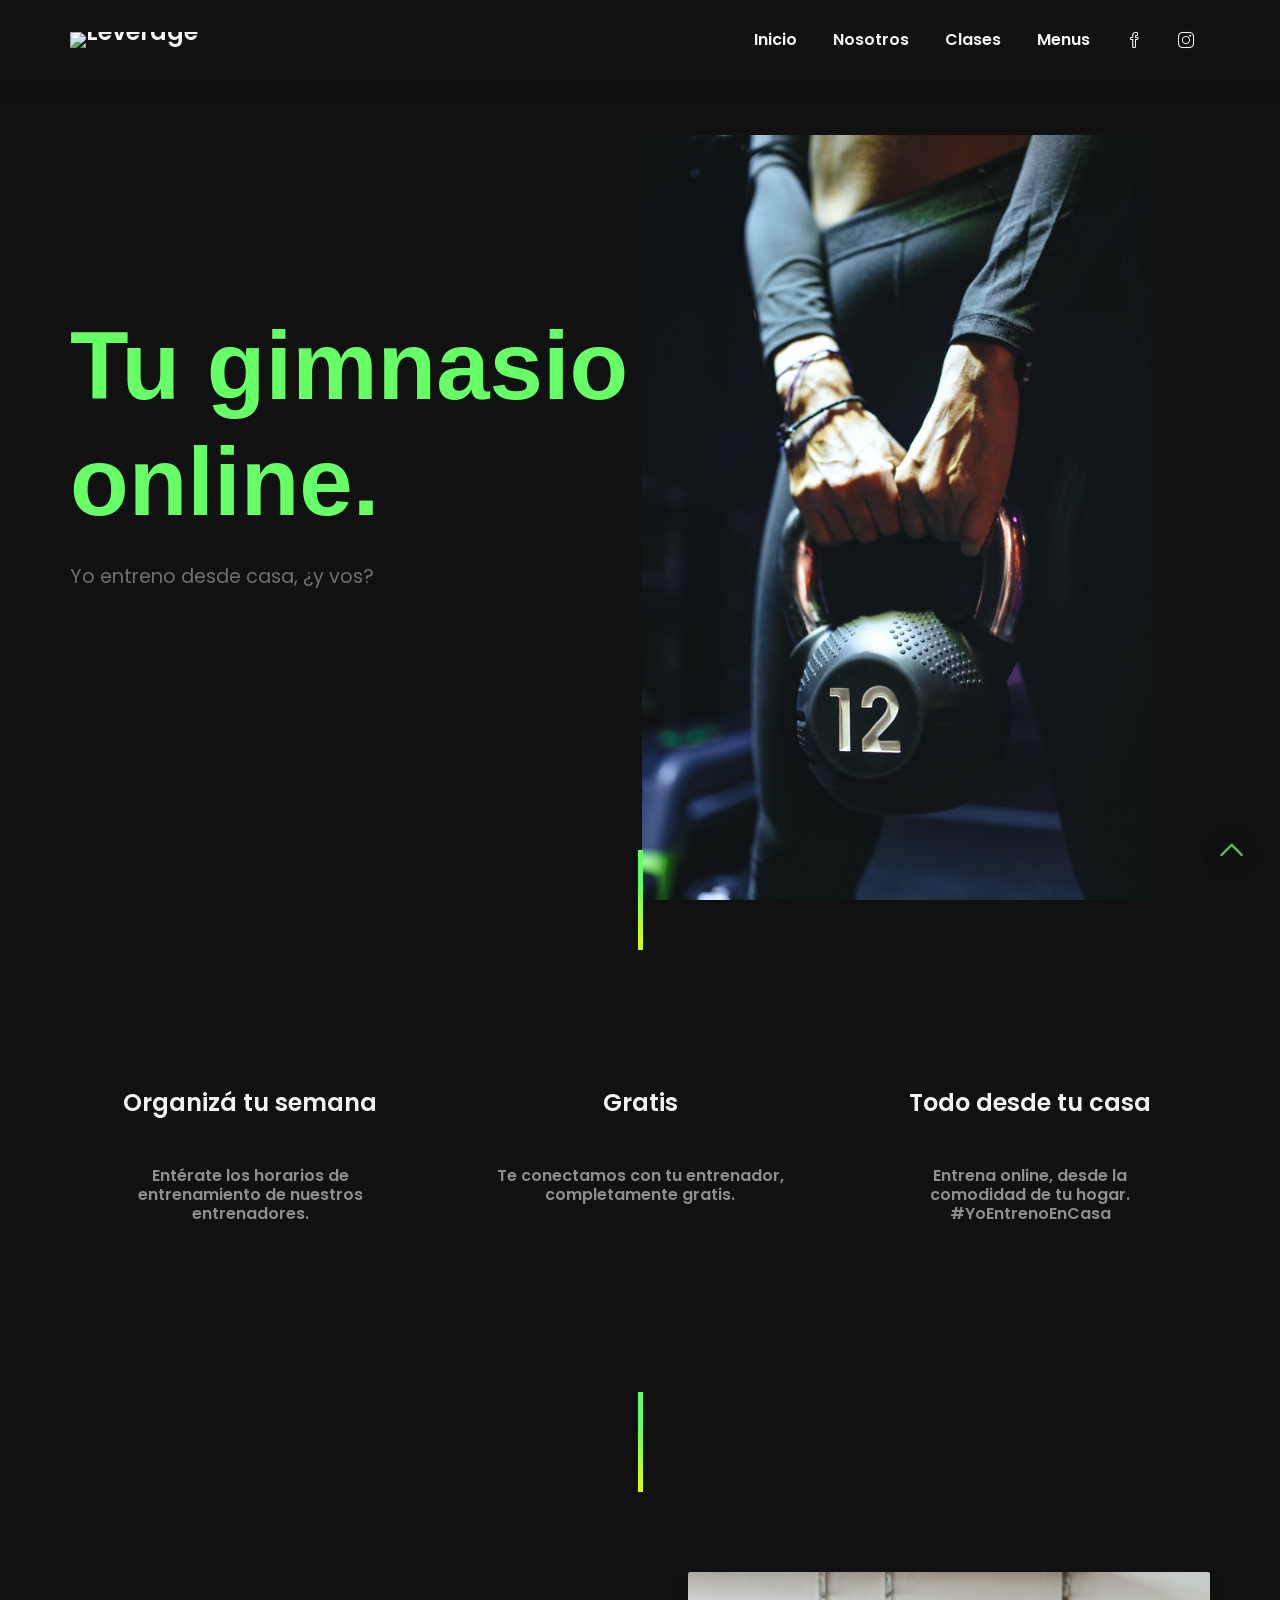
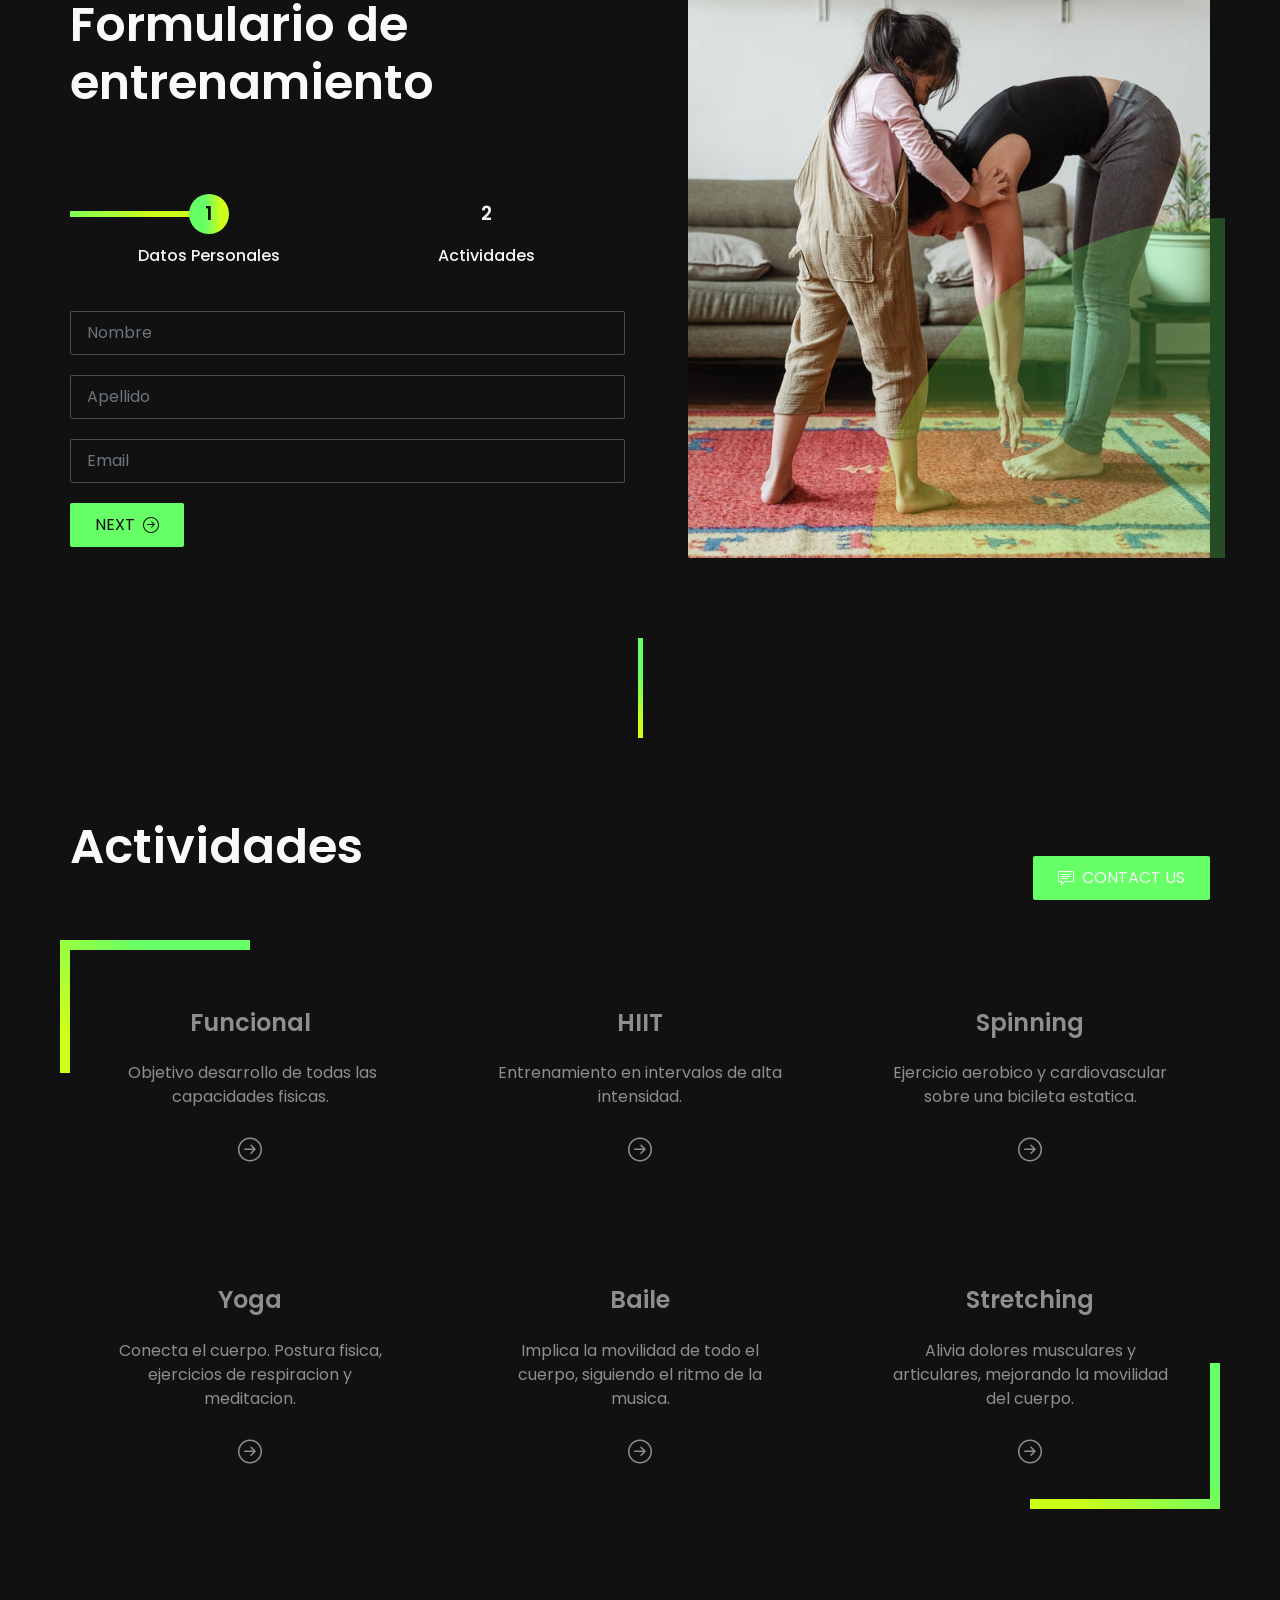
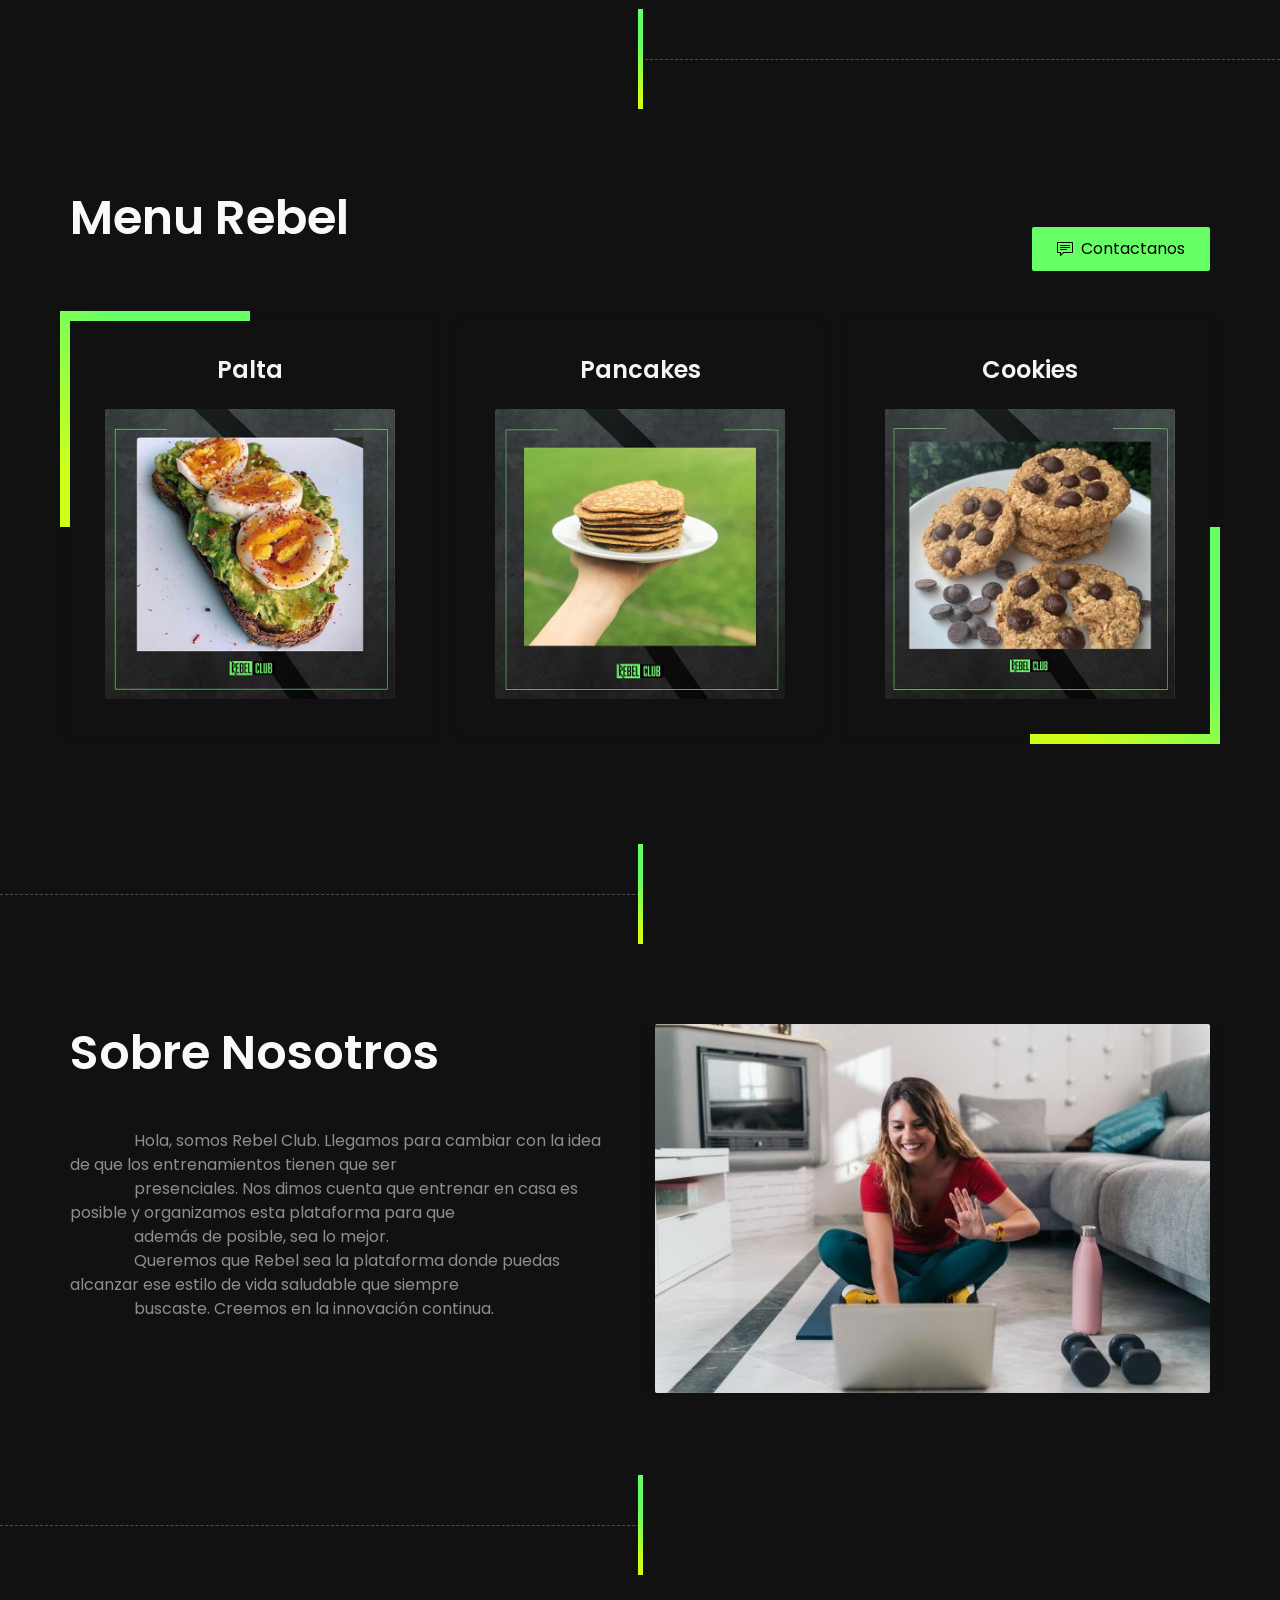
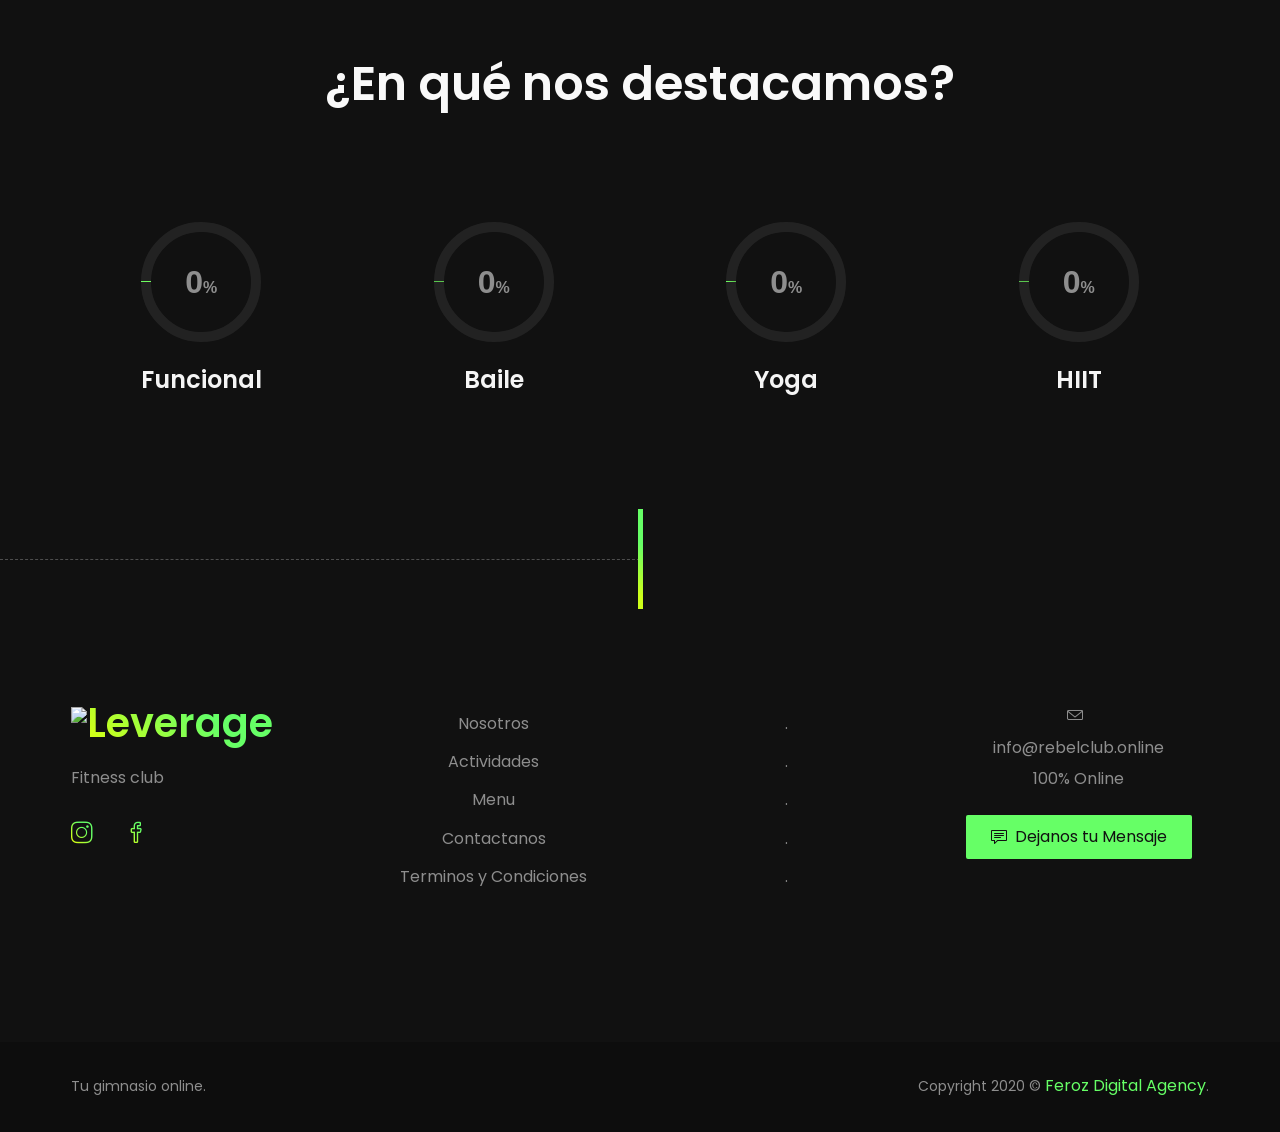
==== index.html @ 571294dd "r.39" ====
<!DOCTYPE html>

<html lang="en">

<head>
  <!-- ==============================================
        Basic Page Needs
        =============================================== -->
  <meta charset="utf-8" />
  <meta http-equiv="x-ua-compatible" content="ie=edge" />
  <meta name="viewport" content="width=device-width, initial-scale=1" />

  <!--[if IE]><meta http-equiv="x-ua-compatible" content="IE=9" /><![endif]-->

  <title>RebelClub | Inicio</title>

  <meta name="description" content="Tu gimnasio online" />
  <meta name="subject" content="Tu gimnasio online" />
  <meta name="author" content="Codings" />

  <!-- ==============================================
        Favicons
        =============================================== -->
  <link rel="shortcut icon" href="assets/images/Rebel.img/favicon1.ico" />
  <link rel="apple-touch-icon" href="assets/images/apple-touch-icon.png" />
  <link rel="apple-touch-icon" sizes="72x72" href="assets/images/apple-touch-icon-72x72.png" />
  <link rel="apple-touch-icon" sizes="114x114" href="assets/images/rebel.img/Logo Rebel-10.png" />

  <script src="https://kit.fontawesome.com/eb84364cf4.js" crossorigin="anonymous"></script>


  <!-- ==============================================
        Vendor Stylesheet
        =============================================== -->
  <link rel="stylesheet" href="assets/css/vendor/bootstrap.min.css" />
  <link rel="stylesheet" href="assets/css/vendor/slider.min.css" />
  <link rel="stylesheet" href="assets/css/main.css" />
  <link rel="stylesheet" href="assets/css/vendor/icons.min.css" />
  <link rel="stylesheet" href="assets/css/vendor/gallery.min.css" />
  <link rel="stylesheet" href="assets/css/vendor/animation.min.css" />

  <!-- ==============================================
        Custom Stylesheet
        =============================================== -->
  <link rel="stylesheet" href="assets/css/default.css" />
  <link rel="stylesheet" href="assets/css/theme-light-green.css" />

  <!-- ==============================================
        Theme Settings
        =============================================== -->
  <style>
    :root {
      --header-bg-color: #111111;
      --nav-item-color: #f5f5f5;
      --hero-bg-color: #111111;

      --section-1-bg-color: #111111;
      --section-2-bg-color: #111111;
      --section-3-bg-color: #111111;
      --section-4-bg-color: #111111;
      --section-5-bg-color: #111111;
      --section-6-bg-color: #111111;
      --section-7-bg-color: #111111;
      --section-8-bg-color: #111111;
      --section-9-bg-color: #111111;

      --footer-bg-color: #111111;
    }
  </style>
</head>

<body style="background-color: #111111">
  <!-- Header -->
  <header class="odd">
    <!-- Navbar -->
    <nav data-aos="zoom-out" data-aos-delay="800" class="navbar navbar-expand">
      <div class="container header">
        <!-- Navbar Brand-->
        <a class="navbar-brand" href="index.html">
          <i></i>


          <img src="assets/images/Rebel.img/Logo Rebel-10.png" alt="Leverage">

        </a>

        <!-- Navbar Items -->
        <ul class="navbar-nav items ml-auto">
          <li class="nav-item dropdown">
            <a href="#" class="nav-link">Inicio </a>

          </li>

          <li class="nav-item">
            <a href="#about" class="nav-link smooth-anchor">Nosotros</a>
          </li>
          <li class="nav-item">
            <a href="#services" class="nav-link smooth-anchor">Clases</a>
          </li>
          <li class="nav-item">
            <a href="#portfolio" class="nav-link smooth-anchor">Menus</a>
          </li>
        </ul>

        <!-- Navbar Icons -->
        <ul class="navbar-nav icons ml-auto m-xl-0">
          <li class="nav-item">
            <!--<a
                href="#"
                class="nav-link"
                data-toggle="modal"
                data-target="#search"
              >
                <i class="icon-magnifierr"></i>
              </a>-->
          </li>
          <li class="nav-item social">
            <a href="https://www.facebook.com/Rebel-Club-110609610632079" class="nav-link" target="_blank"><i
                class="icon-social-facebook"></i></a>
          </li>
          <li class="nav-item social">
            <a href="https://www.instagram.com/rebel.clubb/" target="_blank" class="nav-link"><i
                class="icon-social-instagram"></i></a>
          </li>
        </ul>

        <!-- Navbar Toggle -->
        <ul class="navbar-nav toggle">
          <li class="nav-item">
            <a href="#" class="nav-link" data-toggle="modal" data-target="#menu">
              <i class="icon-menu m-0"></i>
            </a>
          </li>
        </ul>

        <!-- Navbar Action -->
        <!--<ul class="navbar-nav action">
            <li class="nav-item ml-3">
              <a
                href="https://themeforest.net/checkout/from_item/25988106?license=regular"
                target="_blank"
                class="btn ml-lg-auto dark-button"
                ><i class="icon-rocket"></i>BUY NOW</a
              >
               
                                Suggestion: Replace the purchase button above with a contact button.
                                
                                <a href="#contact" class="smooth-anchor btn ml-lg-auto dark-button"><i class="icon-rocket"></i>CONTACT US</a>
                            
            </li>
          </ul>-->
      </div>
    </nav>
  </header>

  <!-- Hero -->
  <section id="slider" class="p-0  featured all">
    <!-- arriba saque la class odd para la linea dashed -->
    <div class="swiper-container no-slider animation slider-h-100">
      <div class="swiper-wrapper">
        <!-- Item 1 -->
        <div class="swiper-slide slide-center">
          <img data-aos="zoom-out-up" data-aos-delay="800" src="assets/images/rebel.img/nota.jpg" class="hero-image"
            alt="Hero Image" />
          <div class="slide-content row">
            <div class="col-12 d-flex inner">
              <div class="left align-self-center text-center text-md-left">
                <h1 data-aos="zoom-out-up" data-aos-delay="400" class="title effect-static-textl">
                  Tu gimnasio<br />
                  online.
                </h1>
                <p data-aos="zoom-out-up" data-aos-delay="800" class="description">
                  Yo entreno desde casa, ¿y vos?
                </p>
                <!--<a
                    href="#about"
                    data-aos="zoom-out-up"
                    data-aos-delay="1200"
                    class="smooth-anchor ml-auto mr-auto ml-md-0 mt-4 btn dark-button"
                    ><i class="fas fa-bolt" style="color: #66ff66;"></i>Nosotros</a
                  >
                </div>-->
              </div>
            </div>
          </div>
        </div>
        <div class="swiper-pagination"></div>
      </div>
  </section>

  <!-- Features -->
  <section id="features" class=" offers featured right">
    <div class="container">
      <div class="row justify-content-center text-center items">
        <div class="col-12 col-md-6 col-lg-4 item">
          <div class="card no-hover">

            <i class="far fa-clock fa-3x" style="color: #66ff66;"></i>
            <h4 style="color: #f5f5f5;">Organizá tu semana</h4>
            <h6 style="color: #8e8e8e;">Entérate los horarios de entrenamiento de nuestros entrenadores.</h6>
            <!--<p>
                Entérate los horarios de entrenamiento de nuestros entrenadores.
              </p>-->
          </div>
        </div>
        <div class="col-12 col-md-6 col-lg-4 item">
          <div class="card no-hover">
            <i class="fas fa-donate fa-3x" style="color: #66ff66;"></i>
            <h4 style="color: #f5f5f5;">Gratis</h4>
            <h6 style="color: #8e8e8e;">Te conectamos con tu entrenador, completamente gratis.</h6>
            <!--<p>
                Elegí a los mejores en su actividad.
              </p>-->
          </div>
        </div>
        <div class="col-12 col-md-6 col-lg-4 item">
          <div class="card no-hover">
            <i class="fas fa-laptop-house fa-3x" style="color: #66ff66;"></i>
            <h4 style="color: #f5f5f5;">Todo desde tu casa</h4>
            <h6 style="color: #8e8e8e;">Entrena online, desde la comodidad de tu hogar. #YoEntrenoEnCasa</h6>
            <!--<p>
                Entrena online, desde la comodidad de tu hogar. #YoEntrenoEnCasa
              </p>-->
          </div>
        </div>
      </div>
    </div>
  </section>

  <!-- Contact -->
  <section id="contact" class="odd form featured">
    <div class="container">
      <form action="php/form.php" id="leverage-form" class="multi-step-form">
        <div class="row">
          <div class="col-12 col-md-6 align-self-start text-center text-md-left">
            <!-- Success Message -->
            <div class="row success message">
              <div class="col-12 p-0">
                <i class="icon bigger icon-check"></i>
                <h3>¡Gracias!</h3>
                <p>Tu mensaje fue enviado correctamente.</p>
                <p>
                  Espera nuestra repuesta.
                </p>
                <a href="" class="btn mx-auto primary-button"><i class="icon-refresh"></i>VOLVER</a>
              </div>
            </div>

            <!-- Steps Message -->
            <div class="row intro">
              <div class="col-12 p-0">
                <!-- Step Title -->
                <div class="step-title">
                  <h2 class="featured alt">
                    <h2> Formulario de entrenamiento</h2>
                    <p>
                      <!--Lorem ipsum dolor, sit amet consectetur adipisicing elit. Sit amet iure non quasi.
                      <b>¡Rebel!</b> is to capture leads.-->
                    </p>
                </div>

                <!-- Step Title -->
                <div class="step-title">
                  <h2 class="featured alt">Formulario de entrenamiento</h2>
                  <p>
                    <!--Lorem ipsum dolor sit amet consectetur adipisicing elit. Eligendi, cum? <b>¡Rebel!</b> with field
                      validation.-->
                  </p>
                </div>

                <!-- Step Title -->
                <div class="step-title">
                  <h2 class="featured alt">Dejanos tu mensaje</h2>
                  <p>
                    <!--Lorem, ipsum dolor sit amet consectetur adipisicing elit. Doloremque laudantium placeat repellendus saepe. <b>¡Rebel!</b> It is for a
                      limited time.-->
                  </p>
                </div>
              </div>
            </div>

            <!-- Steps Group -->
            <div class="row text-center">
              <div class="col-12 p-0">
                <ul class="progressbar">
                  <li>Datos Personales</li>
                  <li>Actividades</li>
                  <!-- <li>Dejanos tu Mensaje</li> -->
                </ul>

                <!-- Group 1 -->
                <fieldset class="step-group">
                  <div class="row">
                    <div class="col-12 input-group p-0">
                      <form method="POST" data-netlify="true">
                        <input type="text" name="Nombre" data-minlength="3" class="form-control" placeholder="Nombre"
                          required />
                    </div>
                  </div>
                  <div class="row">
                    <div class="col-12 input-group p-0">
                      <input type="text" name="Apellido" data-minlength="3" class="form-control" placeholder="Apellido"
                        required />
                    </div>
                  </div>
                  <div class="row">
                    <div class="col-12 input-group p-0">
                      <input type="email" name="email" data-minlength="3" class="form-control" placeholder="Email"
                        required />
                    </div>
                  </div>
                  <div class="col-12 input-group p-0">
                    <a class="step-next btn primary-button" style="color: #111111;">NEXT<i
                        class="icon-arrow-right-circle left" style="color: #111111;"></i></a>
                  </div>
                </fieldset>

                <!-- Group 2 -->
                <fieldset class="step-group">
                  <!--<div class="row">
                      <div class="col-12 input-group p-0">
                        <input
                          type="text"
                          name="Entrenador"
                          data-minlength="3"
                          class="form-control"
                          placeholder="Entrenador"
                          required
                        />
                      </div>
                    </div>-->
                  <!-- <div class="row">
                      <div class="col-12 input-group p-0">
                        <input
                          type="text"
                          name="Horario"
                          data-minlength="3"
                          class="form-control"
                          placeholder="Horarios"
                          required
                        />
                      </div>
                    </div> -->
                  <div class="row">
                    <div class="col-12 input-group p-0">
                      <i class="icon-arrow-down"></i>
                      <select name="Horario" data-minlength="1" class="form-control" required>
                        <option value="" selected disabled>Horario</option>
                        <option>Mañana</option>
                        <option>Tarde</option>
                        <option>Noche</option>
                      </select>
                    </div>
                  </div>
                  <div class="row">
                    <div class="col-12 input-group p-0">
                      <i class="icon-arrow-down"></i>
                      <select name="budget" data-minlength="1" class="form-control" required>
                        <option value="" selected disabled>Actividades</option>
                        <option>Funcional</option>
                        <option>HIIT</option>
                        <option>Spinning</option>
                        <option>Yoga</option>
                        <option>Baile</option>
                        <option>Stretching</option>
                      </select>
                    </div>
                  </div>
                  <div class="row">
                    <div class="col-12 input-group p-0">
                      <i class="icon-arrow-down"></i>
                      <select name="opcional" data-minlength="0" class="form-control">
                        <option value="">2 Actividad (opcional)</option>
                        <option>Funcional</option>
                        <option>HIIT</option>
                        <option>Spinning</option>
                        <option>Yoga</option>
                        <option>Baile</option>
                        <option>Stretching</option>
                      </select>
                    </div>
                  </div>

                  <!-- <input type="checkbox" id="cbox2" value="second_checkbox"> <label for="cbox2">Acepto Términos y
                    Condiciones</label> -->
                  <!-- <label><input type="checkbox" id="cbox1" value="first_checkbox" required
                      style="align-self: start; align-items: flex-start !important; align-content: inherit;">

                    <p
                      style="color: #f5f5f5; font-family: Arial, Helvetica, sans-serif;  padding-bottom: 15px; padding-top: -200px; font-size: small; margin-top: inherit; text-align: center;">
                      Acepto Términos y
                      Condiciones</p>
                  </label> -->

                  <div class="col-12 input-group p-0 d-flex justify-content-between justify-content-md-start">
                    <a class="step-prev btn primary-button mr-4" style="color: #111111;"><i
                        class="icon-arrow-left-circle" style="color: #111111;"></i>PREV</a>
                    <a class="step-next btn primary-button" style="color: #111111;">ENVIAR<i
                        class="icon-arrow-right-circle left" style="color: #111111;"></i></a>
                  </div>
                  <!-- <div
                      class="col-12 input-group p-0 d-flex justify-content-between justify-content-md-start"
                    >
                      <a class="step-prev btn primary-button mr-4"
                        ><i class="icon-arrow-left-circle"></i>PREV</a
                      >
                      <a class="step-next btn primary-button"
                        >NEXT<i class="icon-arrow-right-circle left"></i
                      ></a>
                    </div> -->
                </fieldset>

                <!-- Group 3 -->
                <!-- <fieldset class="step-group">
                    <div class="row">
                      <div class="col-12 input-group p-0">
                        <textarea
                          name="message"
                          data-minlength="3"
                          class="form-control"
                          placeholder="Dejanos tu mensaje"
                          required
                        ></textarea>
                      </div>
                    </div>
                    <div
                      class="col-12 input-group p-0 d-flex justify-content-between justify-content-md-start"
                    >
                      <a class="step-prev btn primary-button mr-4"
                        ><i class="icon-arrow-left-circle"></i>PREV</a
                      >
                      <a class="step-next btn primary-button"
                        >NEXT<i class="icon-arrow-right-circle left"></i
                      ></a>
                    </div>
                  </form>
                  </fieldset> -->
              </div>
            </div>
          </div>

          <div class="gallery col-12 col-md-6 pl-md-5 d-none d-md-block">
            <!-- Step 1 -->
            <!--<a
                class="step-image"
                data-poster="assets/images/about-2.jpg"
                href="https://www.youtube.com/watch?v=HOoQCbZh4eo"
              >
                <i class="play-video icon-control-play"></i>-->
            <div class="mask-radius"></div>
            <img src="assets/images/rebel.img/ayuda.jpg" class="fit-image" alt="Fit Image" />
            </a>

            <!-- Step 2 -->
            <!--<a class="step-image" href="assets/images/about-3.jpg">
                <img
                  src="assets/images/about-3.jpg"
                  class="fit-image"
                  alt="Fit Image"
                />
              </a>-->

            <!-- Step 3 -->
            <!--<a class="step-image" href="assets/images/about-4.jpg">
                <img
                  src="assets/images/about-4.jpg"
                  class="fit-image"
                  alt="Fit Image"
                />
              </a>-->

            <!-- Step 4 -->
            <!--<a class="step-image" href="assets/images/about-leverage.jpg">
                <img
                  src="assets/images/about-leverage.jpg"
                  class="fit-image"
                  alt="Fit Image"
                />
              </a>-->
          </div>
        </div>
      </form>
    </div>
  </section>

  <!-- Services -->
  <section id="services" class="odd offers featured right">

    <div class="container">
      <div class="row intro">
        <div class="col-12 col-md-9 align-self-center text-center text-md-left">
          <h2 class="featured">Actividades</h2>
          <!---- <p>Lorem ipsum dolor sit amet, consectetur adipiscing elit.</p>-->
        </div>
        <div class="col-12 col-md-3 align-self-end">
          <a href="#contact" class="btn mx-auto mr-md-0 ml-md-auto primary-button smooth-anchor"><i
              class="icon-speech"></i>CONTACT US</a>
        </div>
      </div>
      <div class="row justify-content-center text-center items">
        <div class="col-12 col-md-6 col-lg-4 item">
          <div class="card featured">
            <i class="fas fa-dumbbell fa-3x" style="color: #66ff66;"></i>
            <h4 style="color: #8e8e8e;">Funcional</h4>
            <p style="color: #8e8e8e;"> Objetivo desarrollo de todas las capacidades fisicas.</p>
            <a href="funcional.html" class="smooth-anchorr"><i class="btn-icon icon-arrow-right-circle"></i></a>
          </div>
        </div>
        <div class="col-12 col-md-6 col-lg-4 item">
          <div class="card">
            <i class="fas fa-running fa-3x" style="color: #66ff66;"></i>
            <h4 style="color: #8e8e8e;">HIIT</h4>
            <p style="color: #8e8e8e;">Entrenamiento en intervalos de alta intensidad.</p>
            <a href="HIIT.html" class="smooth-anchorr"><i class="btn-icon icon-arrow-right-circle"></i></a>
          </div>
        </div>
        <div class="col-12 col-md-6 col-lg-4 item">
          <div class="card">
            <i class="fas fa-bicycle fa-3x" style="color: #66ff66;"></i>
            <h4 style="color: #8e8e8e;">Spinning</h4>
            <p style="color: #8e8e8e;">Ejercicio aerobico y cardiovascular sobre una bicileta estatica.</p>
            <a href="spinning.html" class="smooth-anchorr"><i class="btn-icon icon-arrow-right-circle"></i></a>
          </div>
        </div>
        <div class="col-12 col-md-6 col-lg-4 item">
          <div class="card">
            <i class="fas fa-heartbeat fa-3x" style="color: #66ff66;"></i>
            <h4 style="color: #8e8e8e;">Yoga</h4>
            <p style="color: #8e8e8e;">Conecta el cuerpo. Postura fisica, ejercicios de respiracion y meditacion.</p>
            <a href="yoga.html" class="smooth-anchorr"><i class="btn-icon icon-arrow-right-circle"></i></a>
          </div>
        </div>
        <div class="col-12 col-md-6 col-lg-4 item">
          <div class="card">
            <i class="fas fa-play-circle fa-3x" style="color: #66ff66;"></i>
            <h4 style="color: #8e8e8e;">Baile</h4>
            <p style="color: #8e8e8e;">Implica la movilidad de todo el cuerpo, siguiendo el ritmo de la musica.</p>
            <a href="baile.html" class="smooth-anchorr"><i class="btn-icon icon-arrow-right-circle"></i></a>
          </div>
        </div>
        <div class="col-12 col-md-6 col-lg-4 item">
          <div class="card featured">
            <i class="fas fa-file-medical-alt fa-3x" style="color: #66ff66;"></i>
            <h4 style="color: #8e8e8e;">Stretching</h4>
            <p style="color: #8e8e8e;">Alivia dolores musculares y articulares, mejorando la movilidad del cuerpo.</p>
            <a href="stretching.html" class="smooth-anchorr"><i class="btn-icon icon-arrow-right-circle"></i></a>
          </div>
        </div>
      </div>
    </div>
  </section>

  <!-- Portfolio 2 -->
  <!--<section
id="portfolio-2"
class="odd showcase portfolio blog-grid featured right"
>
<div class="container">
  <div class="row text-center intro">
    <div class="col-12">
      <h2>Entrenadores Rebel</h2>
      <p class="text-max-800">
        Lorem ipsum dolor sit amet, consectetur adipiscing elit. Nunc
        aliquet ligula nec leo elementum semper. Mauris aliquet egestas
        metus, id pellentesque mauris tincidunt.
      </p>
    </div>
  </div> -->

  <!-- Portfolio -->
  <!--<div class="row items">
    <div class="col-12 col-md-6 col-lg-4 item">
      <div class="row card p-0 text-center">
        <div class="gallery">
          <a href="assets/images/Rebel.img/VanesaMaraquia.jpg" class="image-over">
            <img src="assets/images/Rebel.img/VanesaMaraquia.jpg" alt="Lorem ipsum" />
          </a>
        </div>
        <div class="card-caption col-12 p-0" >
          <div class="card-body">
            <h4 class="m-0">
<br><br><br>
              Vanesa Maraquia   
              -SPINNING
      
            </h4>
          </div>
          <div
            class="card-footer d-lg-flex align-items-center justify-content-center"
          >
            <p >
              <ul class="navbar-nav icons ml-auto m-xl-0">
                
                <li class="nav-item social">
                  <a href="https://www.instagram.com/p/B2AG9DvHzfw/?igshid=5gy6olpkscqy" target="_blank" class="nav-link"
                    ><i class="icon-social-instagram"></i
                  ></a>
                  </li>
              </ul>
              
              @vanesamaraquia
            </p>
          </div>
        </div>
      </div>
    </div>
    <div class="col-12 col-md-6 col-lg-4 item">
      <div class="row card p-0 text-center">
        <div class="gallery">
          <a href="assets/images/Rebel.img/2alejaef.jpg" class="image-over">
            <img src="assets/images/Rebel.img/2alejaef.jpg" alt="Lorem ipsum" />
          </a>
        </div>
        <div class="card-caption col-12 p-0">
          <div class="card-body">
            <h4 class="m-0">
              Alejandra Jaef - YOGA
            </h4>
          </div>
          <div
            class="card-footer d-lg-flex align-items-center justify-content-center"
          >
            <p>
              <ul class="navbar-nav icons ml-auto m-xl-0">
                
                <li class="nav-item social">
                  <a href="https://www.instagram.com/p/CBW00SojgOu/?igshid=rbsusnmyi2p3" target="_blank" class="nav-link"
                    ><i class="icon-social-instagram"></i
                  ></a>
                  </li>
              </ul>
              @alejaef
            </p>
          </div>
        </div>
      </div>
    </div>
    <div class="col-12 col-md-6 col-lg-4 item">
      <div class="row card p-0 text-center">
        <div class="gallery">
          <a href="assets/images/Rebel.img/leliodecrocci.jpg" class="image-over">
            <img src="assets/images/Rebel.img/leliodecrocci.jpg" alt="Lorem ipsum" />
          </a>
        </div>
        <div class="card-caption col-12 p-0">
          <div class="card-body">
            <h4 class="m-0">
              Alejandro de Crocci - STRETCHING
            </h4>
          </div>
          <div
            class="card-footer d-lg-flex align-items-center justify-content-center"
          >
            <p>
              <ul class="navbar-nav icons ml-auto m-xl-0">
                
                <li class="nav-item social">
                  <a href="https://www.instagram.com/p/B0ze_GupHev/?igshid=x1jgt49m1044" target="_blank" class="nav-link"
                    ><i class="icon-social-instagram"></i
                  ></a>
                  </li>
              </ul>
              @leliodecrocci
            </p>
          </div>
        </div>
      </div>
    </div>
    <div class="col-12 col-md-6 col-lg-4 item">
      <div class="row card p-0 text-center">
        <div class="gallery">
          <a href="assets/images/Rebel.img/ftv.jpg" class="image-over">
            <img src="assets/images/Rebel.img/ftv.jpg" alt="Lorem ipsum" />
          </a>
        </div>
        <div class="card-caption col-12 p-0">
          <div class="card-body">
            <h4 class="m-0">
              FvTraining - STRETCHING
            </h4>
          </div>
          <div
            class="card-footer d-lg-flex align-items-center justify-content-center"
          >
            <p>
              <ul class="navbar-nav icons ml-auto m-xl-0">
                
                <li class="nav-item social">
                  <a href="https://www.instagram.com/p/B97webkppIe/?igshid=mggehubr6zsv" target="_blank" class="nav-link"
                    ><i class="icon-social-instagram"></i
                  ></a>
                  </li>
              </ul>
              @fvtraining
            </p>
          </div>
        </div>
      </div>
    </div>
    <div class="col-12 col-md-6 col-lg-4 item">
      <div class="row card p-0 text-center">
        <div class="gallery">
          <a href="assets/images/Rebel.img/santibustos2.jpg" class="image-over">
            <img src="assets/images/Rebel.img/santibustos2.jpg" alt="Lorem ipsum" />
          </a>
        </div>
        <div class="card-caption col-12 p-0">
          <div class="card-body">
            <h4 class="m-0">
              Santiago Bustos - FUNCIONAL
            </h4>
          </div>
          <div
            class="card-footer d-lg-flex align-items-center justify-content-center"
          >
            <p>
              <ul class="navbar-nav icons ml-auto m-xl-0">
                
                <li class="nav-item social">
                  <a href="https://www.instagram.com/p/CABAQwUAM1D/?igshid=1bby7flac619n" target="_blank" class="nav-link"
                    ><i class="icon-social-instagram"></i
                  ></a>
                  </li>
              </ul>
              @santibf_86
            </p>
          </div>
        </div>
      </div>
    </div>
    <div class="col-12 col-md-6 col-lg-4 item">
      <div class="row card p-0 text-center">
        <div class="gallery">
          <a href="assets/images/Rebel.img/gabybuk2.jpg" class="image-over">
            <img src="assets/images/Rebel.img/gabybuk2.jpg" alt="Lorem ipsum" />
          </a>
        </div>
        <div class="card-caption col-12 p-0">
          <div class="card-body">
            <h4 class="m-0">
              Gabriela Buk - BAILE
            </h4>
          </div>
          <div
            class="card-footer d-lg-flex align-items-center justify-content-center"
          >
            <p>
              <ul class="navbar-nav icons ml-auto m-xl-0">
                
                <li class="nav-item social">
                  <a href="https://www.instagram.com/p/B-KPLIdDloB/?igshid=d6db3dtsc1r3" target="_blank" class="nav-link"
                    ><i class="icon-social-instagram"></i
                  ></a>
                  </li>
              </ul>
              @gabybuk
            </p>
          </div>
        </div>
      </div>
    </div>
  </div>
</div>
</section> -->

  <!-- Portfolio -->
  <section id="portfolio" class="odd offers secondary featured left">

    <div class="container">
      <div class="row intro">
        <div class="col-12 col-md-9 align-self-center text-center text-md-left">
          <h2 class="featured">Menu Rebel</h2>
          <!--<p>Lorem ipsum dolor sit amet, consectetur adipiscing elit.</p>-->
        </div>
        <div class="col-12 col-md-3 align-self-end">
          <a href="#contact" class="btn mx-auto mr-md-0 ml-md-auto primary-button smooth-anchor"
            style="color: black;"><i class="icon-speech" style="color: black;"></i>Contactanos</a>
        </div>
      </div>
      <div class="row justify-content-center text-center items">
        <div class="col-12 col-md-6 col-lg-4 item">
          <div class="card featured">
            <h4>Palta</h4>
            <!--<p></p>-->
            <div class="gallery">
              <a href="assets/images/rebel.img/palta-info.jpeg">
                <img src="assets/images/rebel.img/palta.jpg" alt="Menu Rebel" />
              </a>
            </div>
          </div>
        </div>
        <div class="col-12 col-md-6 col-lg-4 item">
          <div class="card">
            <h4>Pancakes</h4>
            <!--<p>Avena, 2 claras de huevos, leche descremada, extracto de vainilla, polvo para hornear, y stevia.</p>-->
            <div class="gallery">
              <a href="assets/images/rebel.img/p-info.jpeg">
                <img src="assets/images/rebel.img/panque.jpg" alt="Menu Rebel" />
              </a>
            </div>
          </div>
        </div>
        <div class="col-12 col-md-6 col-lg-4 item">
          <div class="card featured">
            <h4>Cookies</h4>
            <!--<p>¡Sin azúcar, sin materia grasa! De avena, vainilla y chips de chocolate animate, preparalas.</p>-->
            <div class="gallery">
              <a href="assets/images/rebel.img/c-info.jpeg">
                <img src="assets/images/rebel.img/galletas.jpg" alt="Menu Rebel" />
              </a>
            </div>
          </div>
        </div>
      </div>
    </div>
  </section>

  <!-- About [video] -->
  <!--<section id="video" class="odd highlights image-center featured right">
  <div class="container short">
    <div class="row text-center intro">
      <div class="col-12">
        <h2>¿Cómo entrenamos?</h2>
        <p class="text-max-800">
          Lorem ipsum dolor sit amet, consectetur adipiscing elit. Nunc
          aliquet ligula nec leo elementum semper. Mauris aliquet egestas
          metus, id pellentesque mauris tincidunt.
        </p>
      </div>
    </div>
    <div class="row text-center">-->
  <!--<div class="col-12 gallery">-->
  <!--<a
          href="https://www.youtube.com/watch?v=qfXfHRZEBeg"
          class="square-image d-flex justify-content-center align-items-center"
        > 
          <i class="icon bigger icon-control-play"></i>-->
  <!-- <img
            src="assets/images/rebel.img/azul.jpg"
            class="fit-image"
            alt="Fit Image" 
          /> -->
  <!--</a>-->
  <!--</div>-->
  <!-- </div>
  </div>
</section> -->

  <!-- About [image] de mas -->
  <!-- <section id="about" class="odd highlights image-right featured left">

    <div class="container">
      <div class="row">
        
        <div class="gallery col-12 col-md-6" style="padding-bottom: -20px; height: 10px 100px;">
          <a href="">
            <img src="assets/images/rebel.img/porque.jpg" class="assets/image/rebel.img/porque.jpg" alt="Fit Image" />
          </a>
        </div>
        <div class="col-12 col-md-6 align-self-center text-center text-md-left">
          <div class="row intro">
            <div class="col-12 p-0">
              <h2 class="featured alt" style="padding-top: 10px;">¿Por qué Rebel?</h2>
              <p>
                Creemos que la actividad física tiene la capacidad de transformar nuestras vidas, para llegar a ser
                nuestra mejor versión.
                Apuntamos a aquellos que tienen una mentalidad disruptiva, a quienes se animan a romper con lo
                ordinario, que sean innovadores y que no le tengan miedo al cambio.

                Estamos viviendo un momento de cambio, pasamos de entrenar en el gimnasio a entrenar online. Nos dimos
                cuenta es posible. Además de posible es <strong>fácil y divertido</strong>.
                Hicimos esta plataforma para que tengas la posibilidad de organizar tus entrenamientos con los mejores
                entrenadores.
                Para entrenar con Rebel simplemente hay que completar el formulario y esperar a que sea la hora de
                entrenar. Nosotros te hacemos acordar!
              </p>
            </div>
          </div>
          <div class="row items">
            <div class="col-12 p-0">
              <div data-aos="fade-right" data-aos-delay="100" class="row item">
              </div>
            </div>
          </div>
        </div>
      </div>
    </div>
  </section> -->




  <!-- About [image] -->
  <section id="about" class="odd highlights image-right featured left">

    <div class="container">
      <div class="row">
        <div class="col-12 col-md-6 align-self-center text-center text-md-left">
          <div class="row intro">
            <div class="col-12 p-0">
              <h2 class="featured alt">Sobre Nosotros</h2>
              <p style="padding-right: 10px;">
                Hola, somos Rebel Club. Llegamos para cambiar con la idea de que los entrenamientos tienen que ser
                presenciales. Nos dimos cuenta que entrenar en casa es posible y organizamos esta plataforma para que
                además de posible, sea lo mejor.
                Queremos que Rebel sea la plataforma donde puedas alcanzar ese estilo de vida saludable que siempre
                buscaste. Creemos en la innovación continua.
              </p>
            </div>
          </div>
          <div class="row items">
            <div class="col-12 p-0">
              <div data-aos="fade-right" data-aos-delay="100" class="row item">
                <!--<div class="col-12 col-md-2 align-self-center">
                    <i class="fas fa-file-video fa-3x" style="color: #66ff66;"></i>
                  </div>
                  <div class="col-12 col-md-9 align-self-center">
                    <h4>Gimnasio 100% digital</h4>
                    <p>
                      Queremos que Rebel sea la plataforma donde puedas alcanzar ese estilo de vida saludable que siempre buscaste. 
                    </p>
                  </div>
                </div>
                <div
                  data-aos="fade-right"
                  data-aos-delay="200"
                  class="row item"
                >
                  <div class="col-12 col-md-2 align-self-center">
                    <i class="fas fa-user-friends fa-3x" style="color: #66ff66;"></i>
                  </div>
                  <div class="col-12 col-md-9 align-self-center">
                    <h4>Entrenamientos | Profesores</h4>
                    <p>
                      Rebel es para aquellos que se quieren comprometer a un cambio real en sus vidas. Creemos en la innovación continua.
                      
                  
                    </p>
                  </div>-->
              </div>
            </div>
          </div>
        </div>
        <div class="gallery col-12 col-md-6">
          <a href="">
            <img src="assets/images/rebel.img/rojo.jpeg" class="assets/images/rebel.img/rojo.jpg" alt="Fit Image" />
          </a>
        </div>
      </div>
    </div>
  </section>








  <!-- Skills -->
  <section id="skills" class="odd counter skills featured left">
    <div class="container">
      <div class="row text-center intro">
        <div class="col-12">
          <h2>¿En qué nos destacamos?</h2>
          <p class="text-max-800">
            <!--Lorem ipsum dolor sit amet consectetur adipiscing elit nullam
              placerat est quis lorem tristique aliquet cras quis tristique
              felis vitae eleifend sapien.-->
          </p>
        </div>
      </div>
      <div data-aos-id="counter" data-aos="fade-up" data-aos-delay="200"
        class="row justify-content-center text-center items">
        <div class="col-12 col-md-6 col-lg-3 item">
          <div data-percent="100" class="radial">
            <span></span>
          </div>
          <h4>Funcional</h4>
        </div>
        <div class="col-12 col-md-6 col-lg-3 item">
          <div data-percent="86" class="radial">
            <span></span>
          </div>
          <h4>Baile</h4>
        </div>
        <div class="col-12 col-md-6 col-lg-3 item">
          <div data-percent="93" class="radial">
            <span></span>
          </div>
          <h4>Yoga</h4>
        </div>
        <div class="col-12 col-md-6 col-lg-3 item">
          <div data-percent="89" class="radial">
            <span></span>
          </div>
          <h4>HIIT</h4>
        </div>
      </div>
    </div>
  </section>






  <!-- Partners -->
  <!--<section id="partner" class="odd logos featured left">
      <div class="container">
        <div class="swiper-container slider-min">
          <div class="swiper-wrapper">
            <div class="swiper-slide slide-center item">
              <img
                src="assets/images/logo-1.png"
                class="fit-image w-85"
                alt="Fit Image"
              />
            </div>
            <div class="swiper-slide slide-center item">
              <img
                src="assets/images/logo-2.png"
                class="fit-image w-85"
                alt="Fit Image"
              />
            </div>
            <div class="swiper-slide slide-center item">
              <img
                src="assets/images/logo-3.png"
                class="fit-image w-85"
                alt="Fit Image"
              />
            </div>
            <div class="swiper-slide slide-center item">
              <img
                src="assets/images/logo-4.png"
                class="fit-image w-85"
                alt="Fit Image"
              />
            </div>
            <div class="swiper-slide slide-center item">
              <img
                src="assets/images/logo-5.png"
                class="fit-image w-85"
                alt="Fit Image"
              />
            </div>
            <div class="swiper-slide slide-center item">
              <img
                src="assets/images/logo-6.png"
                class="fit-image w-85"
                alt="Fit Image"
              />
            </div>
            <div class="swiper-slide slide-center item">
              <img
                src="assets/images/logo-7.png"
                class="fit-image w-85"
                alt="Fit Image"
              />
            </div>
            <div class="swiper-slide slide-center item">
              <img
                src="assets/images/logo-8.png"
                class="fit-image w-85"
                alt="Fit Image"
              />
            </div>
          </div>
        </div>
      </div>
    </section> -->

  <!-- Contact -->


  <!-- Footer -->
  <footer style="background-color: #111111;">
    <!-- Footer [links] -->
    <section id="footer" class="odd footer">
      <div class="container">
        <div class="row">
          <div class="col-12 col-lg-3 p-3 text-center text-lg-left">
            <div class="brand">
              <a href="home-portfolio-1-one-page.html" class="logo">



                <img src="assets/images/Rebel.img/Logo Rebel-10.png" alt="Leverage">

              </a>
            </div>
            <p>Fitness club</p>
            <ul class="navbar-nav social share-list mt-0 ml-auto">
              <li class="nav-item">
                <a href="https://www.instagram.com/rebel.clubb/" target""" class="nav-link"><i
                    class="icon-social-instagram ml-0"></i></a>
              </li>
              <li class="nav-item">
                <a href="https://www.facebook.com/Rebel-Club-110609610632079" class="nav-link" target="_blank"><i
                    class="icon-social-facebook"></i></a>
              </li>
              <!--<li class="nav-item">
                  <a href="#" class="nav-link"
                    ><i class="icon-social-linkedin"></i
                  ></a>
                </li>-->
              <!--<li class="nav-item">
                  <a href="#" class="nav-link"
                    ><i class="icon-social-twitter"></i
                  ></a>
                </li>-->
            </ul>
          </div>
          <div class="col-12 col-lg-3 p-3 text-center">
            <ul class="navbar-nav">
              <li class="nav-item">
                <a href="#about" class="nav-link">Nosotros</a>
              </li>
              <li class="nav-item">
                <a href="#services" class="nav-link">Actividades</a>
              </li>
              <li class="nav-item">
                <a href="#portfolio" class="nav-link">Menu</a>
              </li>
              <li class="nav-item">
                <a href="#contact" class="nav-link">Contactanos</a>
              </li>
              <li class="nav-item">
                <a href="terminos&condiciones.html" class="nav-link">Terminos y Condiciones</a>
              </li>
            </ul>
          </div>
          <div class="col-12 col-lg-3 p-3 text-center">
            <ul class="navbar-nav">
              <li class="nav-item">
                <a href="#" class="nav-link">.</a>
              </li>
              <li class="nav-item">
                <a href="#" class="nav-link">.</a>
              </li>
              <li class="nav-item">
                <a href="#" class="nav-link">.</a>
              </li>
              <li class="nav-item">
                <a href="#" class="nav-link">.</a>
              </li>
              <li class="nav-item">
                <a href="#" class="nav-link">.</a>
              </li>
            </ul>
          </div>
          <div class="col-12 col-lg-3 p-3 text-center">
            <ul class="navbar-nav">
              <!--<li class="nav-item">
                  <a href="#" class="nav-link">
                    <i class="icon-phone mr-2"></i>
                    +11111111
                  </a>
                </li>-->
              <li class="nav-item">
                <i class="icon-envelope mr-2"></i>
                <a href="mailto:info@rebelclub.online?subject=Contacto Rebel Club&body=Hola,%20los%20contacto%20desde%20su%20página%20web:"
                  class="nav-link">info@rebelclub.online



                </a>
              </li>
              <!-- <a href="mailto:info.rebelclub@gmail.com?subject=Hola amigos de rebel%20Me comunico con ustedes%20espacios">Enviar mail con asunto predefinido</a> -->
              <li class="nav-item">
                <!--<a href="#" class="nav-link">-->
                <!--<i class="icon-location-pin mr-2"></i>-->
                100% Online
                </a>
              </li>



              <li class="nav-item">
                <a href="mailto:info@rebelclub.online?subject=Contacto Rebel Club&body=Hola,%20los%20contacto%20desde%20su%20página%20web:"
                  class="mt-4 ml-auto mr-auto btn primary-button" style="color: #111111;"><i
                    class="icon-speech"></i>Dejanos tu Mensaje</a>
              </li>
            </ul>
          </div>
        </div>
      </div>
    </section>

    <!-- Copyright -->
    <section id="copyright" class="odd copyright p-3">
      <div class="container">
        <div class="row">
          <div class="col-12 col-md-6 p-3 text-center text-lg-left">
            <p>
              Tu gimnasio online.
            </p>
            <!--
                                Suggestion: Replace the text above with a description of your website.
                             -->
          </div>
          <div class="col-12 col-md-6 p-3 text-center text-lg-right">
            <p>
              Copyright 2020 © <a href=""></a>
              <a href="https://www.ferozagency.com/" target="_blank">Feroz Digital Agency</a>.
            </p>
          </div>
        </div>
      </div>
    </section>
  </footer>

  <!-- Modal [search] -->
  <!--<div
      id="search"
      class="p-0 odd modal fade"
      role="dialog"
      aria-labelledby="search"
      aria-hidden="true"
    >
      <div class="modal-dialog modal-dialog-slideout" role="document">
        <div class="modal-content full">
          <div class="modal-header" data-dismiss="modal">
            Search <i class="icon-close"></i>
          </div>
          <div class="modal-body">
            <form class="row">
              <div class="col-12 p-0 align-self-center">
                <div class="row">
                  <div class="col-12 p-0 pb-3">
                    <h2>What's Your Question?</h2>
                    <p>
                      Lorem ipsum dolor sit amet, consectetur adipiscing elit.
                      Praesent diam lacus, dapibus sed imperdiet consectetur.
                    </p>
                  </div>
                </div>
                <div class="row">
                  <div class="col-12 p-0 input-group">
                    <input
                      type="text"
                      class="form-control"
                      placeholder="Enter Keywords"
                    />
                  </div>
                </div>
                <div class="row">
                  <div class="col-12 p-0 input-group align-self-center">
                    <button class="btn primary-button">
                      <i class="icon-magnifier"></i>SEARCH
                    </button>
                  </div>
                </div>
              </div>
            </form>
          </div>
        </div>
      </div>
    </div>-->

  <!-- Modal [responsive menu] -->
  <div id="menu" class="p-0 odd modal fade" role="dialog" aria-labelledby="menu" aria-hidden="true">
    <div class="modal-dialog modal-dialog-slideout" role="document">
      <div class="modal-content full">
        <div class="modal-header" data-dismiss="modal">
          RebelClub <i class="icon-close"></i>
        </div>
        <div class="menu modal-body">
          <div class="row w-100">
            <div class="items p-0 col-12 text-center">
              <!-- Append [navbar] -->
            </div>
            <div class="contacts p-0 col-12 text-center">
              <!-- Append [navbar] -->
            </div>
          </div>
        </div>
      </div>
    </div>
  </div>

  <!-- Scroll [to top] -->
  <div id="scroll-to-top" class="odd scroll-to-top">
    <a href="#slider" class="smooth-anchor">
      <i class="icon-arrow-up"></i>
    </a>
  </div>

  <!-- ==============================================
        Vendor Scripts
        =============================================== -->
  <script src="assets/js/vendor/jquery.min.js"></script>
  <script src="assets/js/vendor/jquery.easing.min.js"></script>
  <script src="assets/js/vendor/jquery.inview.min.js"></script>
  <script src="assets/js/vendor/ponyfill.min.js"></script>
  <script src="assets/js/vendor/popper.min.js"></script>
  <script src="assets/js/vendor/bootstrap.min.js"></script>
  <script src="assets/js/vendor/slider.min.js"></script>
  <script src="assets/js/vendor/gallery.min.js"></script>
  <script src="assets/js/vendor/animation.min.js"></script>
  <script src="assets/js/vendor/progress-radial.min.js"></script>
  <script src="assets/js/main.js"></script>
</body>

</html>
---- assets/css/vendor/slider.min.css ----
@font-face{font-family:swiper-icons;src:url("data:application/font-woff;charset=utf-8;base64, [base64]//wADZ2x5ZgAAAywAAADMAAAD2MHtryVoZWFkAAABbAAAADAAAAA2E2+eoWhoZWEAAAGcAAAAHwAAACQC9gDzaG10eAAAAigAAAAZAAAArgJkABFsb2NhAAAC0AAAAFoAAABaFQAUGG1heHAAAAG8AAAAHwAAACAAcABAbmFtZQAAA/gAAAE5AAACXvFdBwlwb3N0AAAFNAAAAGIAAACE5s74hXjaY2BkYGAAYpf5Hu/j+W2+MnAzMYDAzaX6QjD6/4//Bxj5GA8AuRwMYGkAPywL13jaY2BkYGA88P8Agx4j+/8fQDYfA1AEBWgDAIB2BOoAeNpjYGRgYNBh4GdgYgABEMnIABJzYNADCQAACWgAsQB42mNgYfzCOIGBlYGB0YcxjYGBwR1Kf2WQZGhhYGBiYGVmgAFGBiQQkOaawtDAoMBQxXjg/wEGPcYDDA4wNUA2CCgwsAAAO4EL6gAAeNpj2M0gyAACqxgGNWBkZ2D4/wMA+xkDdgAAAHjaY2BgYGaAYBkGRgYQiAHyGMF8FgYHIM3DwMHABGQrMOgyWDLEM1T9/w8UBfEMgLzE////P/5//f/V/xv+r4eaAAeMbAxwIUYmIMHEgKYAYjUcsDAwsLKxc3BycfPw8jEQA/[base64]/uznmfPFBNODM2K7MTQ45YEAZqGP81AmGGcF3iPqOop0r1SPTaTbVkfUe4HXj97wYE+yNwWYxwWu4v1ugWHgo3S1XdZEVqWM7ET0cfnLGxWfkgR42o2PvWrDMBSFj/IHLaF0zKjRgdiVMwScNRAoWUoH78Y2icB/yIY09An6AH2Bdu/UB+yxopYshQiEvnvu0dURgDt8QeC8PDw7Fpji3fEA4z/PEJ6YOB5hKh4dj3EvXhxPqH/SKUY3rJ7srZ4FZnh1PMAtPhwP6fl2PMJMPDgeQ4rY8YT6Gzao0eAEA409DuggmTnFnOcSCiEiLMgxCiTI6Cq5DZUd3Qmp10vO0LaLTd2cjN4fOumlc7lUYbSQcZFkutRG7g6JKZKy0RmdLY680CDnEJ+UMkpFFe1RN7nxdVpXrC4aTtnaurOnYercZg2YVmLN/d/gczfEimrE/fs/bOuq29Zmn8tloORaXgZgGa78yO9/cnXm2BpaGvq25Dv9S4E9+5SIc9PqupJKhYFSSl47+Qcr1mYNAAAAeNptw0cKwkAAAMDZJA8Q7OUJvkLsPfZ6zFVERPy8qHh2YER+3i/BP83vIBLLySsoKimrqKqpa2hp6+jq6RsYGhmbmJqZSy0sraxtbO3sHRydnEMU4uR6yx7JJXveP7WrDycAAAAAAAH//wACeNpjYGRgYOABYhkgZgJCZgZNBkYGLQZtIJsFLMYAAAw3ALgAeNolizEKgDAQBCchRbC2sFER0YD6qVQiBCv/H9ezGI6Z5XBAw8CBK/m5iQQVauVbXLnOrMZv2oLdKFa8Pjuru2hJzGabmOSLzNMzvutpB3N42mNgZGBg4GKQYzBhYMxJLMlj4GBgAYow/P/PAJJhLM6sSoWKfWCAAwDAjgbRAAB42mNgYGBkAIIbCZo5IPrmUn0hGA0AO8EFTQAA") format("woff");font-weight:400;font-style:normal}:root{--swiper-theme-color:#007aff}.swiper-container{margin-left:auto;margin-right:auto;position:relative;overflow:hidden;list-style:none;padding:0;z-index:1}.swiper-container-vertical>.swiper-wrapper{flex-direction:column}.swiper-wrapper{position:relative;width:100%;height:100%;z-index:1;display:flex;transition-property:transform;box-sizing:content-box}.swiper-container-android .swiper-slide,.swiper-wrapper{transform:translate3d(0px,0,0)}.swiper-container-multirow>.swiper-wrapper{flex-wrap:wrap}.swiper-container-multirow-column>.swiper-wrapper{flex-wrap:wrap;flex-direction:column}.swiper-container-free-mode>.swiper-wrapper{transition-timing-function:ease-out;margin:0 auto}.swiper-slide{flex-shrink:0;width:100%;height:100%;position:relative;transition-property:transform}.swiper-slide-invisible-blank{visibility:hidden}.swiper-container-autoheight,.swiper-container-autoheight .swiper-slide{height:auto}.swiper-container-autoheight .swiper-wrapper{align-items:flex-start;transition-property:transform,height}.swiper-container-3d{perspective:1200px}.swiper-container-3d .swiper-cube-shadow,.swiper-container-3d .swiper-slide,.swiper-container-3d .swiper-slide-shadow-bottom,.swiper-container-3d .swiper-slide-shadow-left,.swiper-container-3d .swiper-slide-shadow-right,.swiper-container-3d .swiper-slide-shadow-top,.swiper-container-3d .swiper-wrapper{transform-style:preserve-3d}.swiper-container-3d .swiper-slide-shadow-bottom,.swiper-container-3d .swiper-slide-shadow-left,.swiper-container-3d .swiper-slide-shadow-right,.swiper-container-3d .swiper-slide-shadow-top{position:absolute;left:0;top:0;width:100%;height:100%;pointer-events:none;z-index:10}.swiper-container-3d .swiper-slide-shadow-left{background-image:linear-gradient(to left,rgba(0,0,0,.5),rgba(0,0,0,0))}.swiper-container-3d .swiper-slide-shadow-right{background-image:linear-gradient(to right,rgba(0,0,0,.5),rgba(0,0,0,0))}.swiper-container-3d .swiper-slide-shadow-top{background-image:linear-gradient(to top,rgba(0,0,0,.5),rgba(0,0,0,0))}.swiper-container-3d .swiper-slide-shadow-bottom{background-image:linear-gradient(to bottom,rgba(0,0,0,.5),rgba(0,0,0,0))}.swiper-container-css-mode>.swiper-wrapper{overflow:auto;scrollbar-width:none;-ms-overflow-style:none}.swiper-container-css-mode>.swiper-wrapper::-webkit-scrollbar{display:none}.swiper-container-css-mode>.swiper-wrapper>.swiper-slide{scroll-snap-align:start start}.swiper-container-horizontal.swiper-container-css-mode>.swiper-wrapper{scroll-snap-type:x mandatory}.swiper-container-vertical.swiper-container-css-mode>.swiper-wrapper{scroll-snap-type:y mandatory}:root{--swiper-navigation-size:44px}.swiper-button-next,.swiper-button-prev{position:absolute;top:50%;width:calc(var(--swiper-navigation-size)/ 44 * 27);height:var(--swiper-navigation-size);margin-top:calc(-1 * var(--swiper-navigation-size)/ 2);z-index:10;cursor:pointer;display:flex;align-items:center;justify-content:center;color:var(--swiper-navigation-color,var(--swiper-theme-color))}.swiper-button-next.swiper-button-disabled,.swiper-button-prev.swiper-button-disabled{opacity:.35;cursor:auto;pointer-events:none}.swiper-button-next:after,.swiper-button-prev:after{font-family:swiper-icons;font-size:var(--swiper-navigation-size);text-transform:none!important;letter-spacing:0;text-transform:none;font-variant:initial}.swiper-button-prev,.swiper-container-rtl .swiper-button-next{left:10px;right:auto}.swiper-button-prev:after,.swiper-container-rtl .swiper-button-next:after{content:'prev'}.swiper-button-next,.swiper-container-rtl .swiper-button-prev{right:10px;left:auto}.swiper-button-next:after,.swiper-container-rtl .swiper-button-prev:after{content:'next'}.swiper-button-next.swiper-button-white,.swiper-button-prev.swiper-button-white{--swiper-navigation-color:#ffffff}.swiper-button-next.swiper-button-black,.swiper-button-prev.swiper-button-black{--swiper-navigation-color:#000000}.swiper-button-lock{display:none}.swiper-pagination{position:absolute;text-align:center;transition:.3s opacity;transform:translate3d(0,0,0);z-index:10}.swiper-pagination.swiper-pagination-hidden{opacity:0}.swiper-container-horizontal>.swiper-pagination-bullets,.swiper-pagination-custom,.swiper-pagination-fraction{bottom:10px;left:0;width:100%}.swiper-pagination-bullets-dynamic{overflow:hidden;font-size:0}.swiper-pagination-bullets-dynamic .swiper-pagination-bullet{transform:scale(.33);position:relative}.swiper-pagination-bullets-dynamic .swiper-pagination-bullet-active{transform:scale(1)}.swiper-pagination-bullets-dynamic .swiper-pagination-bullet-active-main{transform:scale(1)}.swiper-pagination-bullets-dynamic .swiper-pagination-bullet-active-prev{transform:scale(.66)}.swiper-pagination-bullets-dynamic .swiper-pagination-bullet-active-prev-prev{transform:scale(.33)}.swiper-pagination-bullets-dynamic .swiper-pagination-bullet-active-next{transform:scale(.66)}.swiper-pagination-bullets-dynamic .swiper-pagination-bullet-active-next-next{transform:scale(.33)}.swiper-pagination-bullet{width:8px;height:8px;display:inline-block;border-radius:100%;background:#000;opacity:.2}button.swiper-pagination-bullet{border:none;margin:0;padding:0;box-shadow:none;-webkit-appearance:none;-moz-appearance:none;appearance:none}.swiper-pagination-clickable .swiper-pagination-bullet{cursor:pointer}.swiper-pagination-bullet-active{opacity:1;background:var(--swiper-pagination-color,var(--swiper-theme-color))}.swiper-container-vertical>.swiper-pagination-bullets{right:10px;top:50%;transform:translate3d(0px,-50%,0)}.swiper-container-vertical>.swiper-pagination-bullets .swiper-pagination-bullet{margin:6px 0;display:block}.swiper-container-vertical>.swiper-pagination-bullets.swiper-pagination-bullets-dynamic{top:50%;transform:translateY(-50%);width:8px}.swiper-container-vertical>.swiper-pagination-bullets.swiper-pagination-bullets-dynamic .swiper-pagination-bullet{display:inline-block;transition:.2s transform,.2s top}.swiper-container-horizontal>.swiper-pagination-bullets .swiper-pagination-bullet{margin:0 4px}.swiper-container-horizontal>.swiper-pagination-bullets.swiper-pagination-bullets-dynamic{left:50%;transform:translateX(-50%);white-space:nowrap}.swiper-container-horizontal>.swiper-pagination-bullets.swiper-pagination-bullets-dynamic .swiper-pagination-bullet{transition:.2s transform,.2s left}.swiper-container-horizontal.swiper-container-rtl>.swiper-pagination-bullets-dynamic .swiper-pagination-bullet{transition:.2s transform,.2s right}.swiper-pagination-progressbar{background:rgba(0,0,0,.25);position:absolute}.swiper-pagination-progressbar .swiper-pagination-progressbar-fill{background:var(--swiper-pagination-color,var(--swiper-theme-color));position:absolute;left:0;top:0;width:100%;height:100%;transform:scale(0);transform-origin:left top}.swiper-container-rtl .swiper-pagination-progressbar .swiper-pagination-progressbar-fill{transform-origin:right top}.swiper-container-horizontal>.swiper-pagination-progressbar,.swiper-container-vertical>.swiper-pagination-progressbar.swiper-pagination-progressbar-opposite{width:100%;height:4px;left:0;top:0}.swiper-container-horizontal>.swiper-pagination-progressbar.swiper-pagination-progressbar-opposite,.swiper-container-vertical>.swiper-pagination-progressbar{width:4px;height:100%;left:0;top:0}.swiper-pagination-white{--swiper-pagination-color:#ffffff}.swiper-pagination-black{--swiper-pagination-color:#000000}.swiper-pagination-lock{display:none}.swiper-scrollbar{border-radius:10px;position:relative;background:rgba(0,0,0,.1)}.swiper-container-horizontal>.swiper-scrollbar{position:absolute;left:1%;bottom:3px;z-index:50;height:5px;width:98%}.swiper-container-vertical>.swiper-scrollbar{position:absolute;right:3px;top:1%;z-index:50;width:5px;height:98%}.swiper-scrollbar-drag{height:100%;width:100%;position:relative;background:rgba(0,0,0,.5);border-radius:10px;left:0;top:0}.swiper-scrollbar-cursor-drag{cursor:move}.swiper-scrollbar-lock{display:none}.swiper-zoom-container{width:100%;height:100%;display:flex;justify-content:center;align-items:center;text-align:center}.swiper-zoom-container>canvas,.swiper-zoom-container>img,.swiper-zoom-container>svg{max-width:100%;max-height:100%;object-fit:contain}.swiper-slide-zoomed{cursor:move}.swiper-lazy-preloader{width:42px;height:42px;position:absolute;left:50%;top:50%;margin-left:-21px;margin-top:-21px;z-index:10;transform-origin:50%;animation:swiper-preloader-spin 1s infinite linear;box-sizing:border-box;border:4px solid var(--swiper-preloader-color,var(--swiper-theme-color));border-radius:50%;border-top-color:transparent}.swiper-lazy-preloader-white{--swiper-preloader-color:#fff}.swiper-lazy-preloader-black{--swiper-preloader-color:#000}@keyframes swiper-preloader-spin{100%{transform:rotate(360deg)}}.swiper-container .swiper-notification{position:absolute;left:0;top:0;pointer-events:none;opacity:0;z-index:-1000}.swiper-container-fade.swiper-container-free-mode .swiper-slide{transition-timing-function:ease-out}.swiper-container-fade .swiper-slide{pointer-events:none;transition-property:opacity}.swiper-container-fade .swiper-slide .swiper-slide{pointer-events:none}.swiper-container-fade .swiper-slide-active,.swiper-container-fade .swiper-slide-active .swiper-slide-active{pointer-events:auto}.swiper-container-cube{overflow:visible}.swiper-container-cube .swiper-slide{pointer-events:none;-webkit-backface-visibility:hidden;backface-visibility:hidden;z-index:1;visibility:hidden;transform-origin:0 0;width:100%;height:100%}.swiper-container-cube .swiper-slide .swiper-slide{pointer-events:none}.swiper-container-cube.swiper-container-rtl .swiper-slide{transform-origin:100% 0}.swiper-container-cube .swiper-slide-active,.swiper-container-cube .swiper-slide-active .swiper-slide-active{pointer-events:auto}.swiper-container-cube .swiper-slide-active,.swiper-container-cube .swiper-slide-next,.swiper-container-cube .swiper-slide-next+.swiper-slide,.swiper-container-cube .swiper-slide-prev{pointer-events:auto;visibility:visible}.swiper-container-cube .swiper-slide-shadow-bottom,.swiper-container-cube .swiper-slide-shadow-left,.swiper-container-cube .swiper-slide-shadow-right,.swiper-container-cube .swiper-slide-shadow-top{z-index:0;-webkit-backface-visibility:hidden;backface-visibility:hidden}.swiper-container-cube .swiper-cube-shadow{position:absolute;left:0;bottom:0px;width:100%;height:100%;background:#000;opacity:.6;-webkit-filter:blur(50px);filter:blur(50px);z-index:0}.swiper-container-flip{overflow:visible}.swiper-container-flip .swiper-slide{pointer-events:none;-webkit-backface-visibility:hidden;backface-visibility:hidden;z-index:1}.swiper-container-flip .swiper-slide .swiper-slide{pointer-events:none}.swiper-container-flip .swiper-slide-active,.swiper-container-flip .swiper-slide-active .swiper-slide-active{pointer-events:auto}.swiper-container-flip .swiper-slide-shadow-bottom,.swiper-container-flip .swiper-slide-shadow-left,.swiper-container-flip .swiper-slide-shadow-right,.swiper-container-flip .swiper-slide-shadow-top{z-index:0;-webkit-backface-visibility:hidden;backface-visibility:hidden}
---- assets/css/main.css ----
/*----------------------------------------------
*
* [Main Stylesheet]
*
* Theme    : Leverage
* Version  : 1.1.0
* Author   : Codings
* Support  : adm.codings@gmail.com
* 
----------------------------------------------*/

/*----------------------------------------------
*
* [Font Import]
*
* Poppins : https://fonts.google.com
* Gilroy  : https://gist.github.com/mfd/09b70eb47474836f25a21660282ce0fd
*
----------------------------------------------*/

@import url('https://fonts.googleapis.com/css?family=Poppins:300,400,500,600,700');
@import url('https://cdn.rawgit.com/mfd/09b70eb47474836f25a21660282ce0fd/raw/e06a670afcb2b861ed2ac4a1ef752d062ef6b46b/Gilroy.css');

/*----------------------------------------------

[ALL CONTENTS]

1. Reset
2. General 
3. Section 
4. Helper Class
5. Header
6. Slider
7. Feature
8. Form and Field
9. List
10. Gallery
11. Footer
12. Modal
13. Miscellaneous
14. Keyframe
15. All Media Queries

----------------------------------------------*/

/*----------------------------------------------
1. Reset
HTML5 display-role reset for older browsers
----------------------------------------------*/

/* #region Reset */

html, body, div, span, applet, object, iframe, h1, h2, h3, h4, h5, h6, p, blockquote, pre, a, abbr, acronym, address, big, cite, code, del, dfn, em, img, ins, kbd, q, s, samp, small, strike, strong, sub, sup, tt, var, b, u, i, center, dl, dt, dd, ol, ul, li, fieldset, form, label, legend, table, caption, tbody, tfoot, thead, tr, th, td, article, aside, canvas, details, embed, figure, figcaption, footer, header, hgroup, menu, nav, output, ruby, section, summary, time, mark, audio, video {
	margin: 0;
	padding: 0;
	border: 0;
	font-size: 100%;
	vertical-align: baseline;
}

article, aside, details, figcaption, figure, footer, header, hgroup, menu, nav, section {
	display: block;
}

html {
    overflow-x: hidden;
    -webkit-overflow-scrolling: touch;
    -webkit-text-size-adjust: 100%;
}

body {
    width: 100%;
    height: 100%;
    background-color: var(--primary-bg-color);
    font-family: var(--p-font);
    color: var(--primary-p-color);
}

body.odd {
    background-color: var(--secondary-bg-color);
}

body .odd {
    color: var(--secondary-p-color);
}

ol, ul {
    padding-left: 20px;
}

ol {
    list-style: decimal;
}

ul {
    list-style: disc;
}

ul ul {
    list-style: circle;
}

pre, code {
    display: block;
    margin: 1rem 0;
    color: var(--primary-color);
}

blockquote, q {
    display: block;
    margin: 1rem 0;
    quotes: none;
    quotes: none;
    font-style: italic;
    padding: 1rem 1.5rem;
    border-left: 5px solid var(--primary-bg-color-3);
}

.odd blockquote, q {
    border-left: 5px solid var(--secondary-bg-color-3);
}

blockquote:before, blockquote:after, q:before, q:after {
    content: '';
    content: none;
}

blockquote p, q p {
    margin: 0;
}

figure {
    margin-bottom: 1.5rem;
}

figcaption {
    margin-bottom: 1.5rem;
    font-style: italic;
    padding: 1rem 1.5rem;
    border-left: 5px solid var(--primary-bg-color-3);
}

.odd figcaption {
    border-left: 5px solid var(--secondary-bg-color-3);
}

table {
    border-collapse: collapse;
    border-spacing: 0;
}

/* #endregion Reset */

/*----------------------------------------------
2. General
----------------------------------------------*/

/* #region General */

::selection {
    background: rgba(166, 175, 189, 0.3);
}

::-moz-selection {
    background: rgba(166, 175, 189, 0.3);
}


*, *:after, *:before {
    -webkit-box-sizing: border-box;
    -moz-box-sizing: border-box;
    box-sizing: border-box;
}

a:not(.btn), a:link:not(.btn), a:visited:not(.btn), a:hover:not(.btn), a:active:not(.btn) {
    font-size: 1rem;
    font-weight: 400;
    line-height: 1.5;
    color: var(--primary-color);
    text-decoration: none;
}

a:not([href]),
a:not([href]):hover,
a:not([href]) i,
a:not([href]) i:hover {
    color: var(--primary-b-color);
}

p {
    margin: 1.5rem 0;
    font-size: var(--p-size);
    font-weight: var(--p-weight);
    line-height: 1.5;
}

p:first-child {
    margin-top: 0;
}

p:last-child {
    margin-bottom: 0;
}

h1,
.slide-content .title {
    margin-bottom: 1.5rem;
    font-size: var(--h1-size);
    font-weight: var(--h1-weight);
    line-height: 1.2;
    font-family: var(--h1-font);
    color: var(--primary-color);
    -ms-word-wrap: break-word;
    word-wrap: break-word;
}

h1 em,
.slide-content .title em {
    font-weight: 300;
    display: block;
    font-size: var(--h2-size);
}

h2 {
    margin: 1.5rem 0;
    font-size: var(--h2-size);
    font-weight: var(--h2-weight);
    line-height: 1.2;
    font-family: var(--h2-font);
    color: var(--primary-t-color);
    -ms-word-wrap: break-word;
    word-wrap: break-word;
}

h2.featured:before {
    content: '';
    position: absolute;
    top: -22px;
    left: 15px;
    width: 50px;
    height: 5px;
    background-image: -webkit-linear-gradient(45deg, var(--secondary-color) 15%, var(--primary-color) 65%);
    background-image: linear-gradient(45deg, var(--secondary-color) 15%, var(--primary-color) 65%);
}

h2.featured.alt:before {
    left: 0;
}

.odd h2 {
    color: var(--white-color);
}

h3 {
    margin: 1.5rem 0;
    font-size: 2rem;
    font-weight: var(--h2-weight);
    line-height: 1.2;
    font-family: var(--h2-font);
    color: var(--primary-t-color);
    -ms-word-wrap: break-word;
    word-wrap: break-word;
}

.odd h3 {
    color: var(--white-color);
}

h4 {
    margin: 1.5rem 0;
    font-size: 1.5rem;
    font-weight: var(--h2-weight);
    line-height: 1.2;
    font-family: var(--h2-font);
    color: var(--primary-t-color);
    -ms-word-wrap: break-word;
    word-wrap: break-word;
}

.odd h4 {
    color: var(--secondary-t-color);
}

h5 {
    margin: 1.5rem 0;
    font-size: 1.2rem;
    font-weight: var(--h2-weight);
    line-height: 1.2;
    font-family: var(--h2-font);
    color: var(--primary-t-color);
    -ms-word-wrap: break-word;
    word-wrap: break-word;
}

.odd h5 {
    color: var(--white-color);
}

h6 {
    margin: 1.5rem 0;
    font-size: 1rem;
    font-weight: var(--h2-weight);
    line-height: 1.2;
    font-family: var(--h2-font);
    color: var(--primary-t-color);
    -ms-word-wrap: break-word;
    word-wrap: break-word;
}

.odd h6 {
    color: var(--white-color);
}

b, strong {
    font-weight: 700;
}

li {
    margin: 0.5rem 0;
    font-size: 1rem;
    font-weight: 400;
    line-height: 1.5;
}

img {
    max-width: 100%;
    height: auto;
    vertical-align: middle;
}

::placeholder {
    color: var(--primary-t-color);
    opacity: 0.5;
}

table {
    border-collapse: separate;
    border-spacing: 10px;
}

table td {
    padding: 10px 0;
}

table th {
    padding: 10px 0;
}

dt {
    margin: 15px 0;
}

address {
    margin-bottom: 1rem;
}

form {
    width: 100%;
}

form label {
    width: 100%;
}

input, select {
    width: 100%;
    height: 44px;
    background: no-repeat;
    box-shadow: none;
    padding: 0.7rem 1rem;
    border-color: var(--primary-l-color);
    border-width: 1px;
    border-radius: 2px;
}

textarea {
    width: 100%;
    height: auto;
    background: no-repeat;
    box-shadow: none;
    padding: 0.7rem 1rem;
    border-color: var(--primary-l-color);
    border-width: 1px;
    border-radius: 2px;
}

input:focus, textarea:focus, select:focus {
    background: no-repeat;
    color: inherit;
    outline: none;
    border-color: inherit;
    box-shadow: none;
}

input {
    border-color: var(--primary-l-color);
    color: var(--primary-t-color);
}

input:focus {
    border-color: var(--primary-t-color);
    color: var(--primary-t-color);
}

input[type="radio"] {
    height: initial;
}

input[type="submit"] {
    border: 1px solid;
    padding: 2.5px 10px;
    display: block;
    width: fit-content;
    max-width: 200px;
    text-align: center;
    color: var(--primary-color);
}

input[type="submit"]:hover {
    background-color: var(--primary-color);
    color: var(--primary-b-color);
    border-color: var(--primary-color);
}

input[type=checkbox] {
    width: 20px;
    height: 20px;
}

textarea {
    height: 100px;
    resize: none;
    border-color: var(--primary-l-color);
    color: var(--primary-t-color);
}

textarea:focus {
    border-color: var(--primary-t-color);
    color: var(--primary-t-color);
}

select {
    -webkit-appearance: none;
    -moz-appearance: none;
    text-indent: 1px;
    text-overflow: '';
    line-height: 1.2;
    border-color: var(--primary-l-color);
    color: var(--primary-t-color);
}

select:focus {
    border-color: var(--primary-t-color);
    color: var(--primary-t-color);
}

select option {
    color: #2f323a;
}

hr {
    margin: 35px 0;
    border-top: 1px dashed var(--primary-l-color);
}

.odd hr {
    margin: 35px 15px;
    border-top: 1px dashed var(--secondary-l-color);
}

table {
    width: 100%;
}

tr:not(:last-child) {
    border-bottom: 1px solid;
    border-color: var(--primary-l-color);
}

.odd tr:not(:last-child) {
    border-bottom: 1px solid;
    border-color: var(--secondary-l-color);
}

td {
    padding: 10px 0;
}

/* #endregion General */

/*----------------------------------------------
3. Section
----------------------------------------------*/

/* #region Section */

section {
    position: relative;
    width: 100%;
    padding: 130px 0;
    background-size: cover;
    background-attachment: fixed;
    background-position: center;
}

section.hero       { background-color: var(--hero-bg-color); }
section.section-1  { background-color: var(--section-1-bg-color);  background-image: var(--section-1-bg-image); }
section.section-2  { background-color: var(--section-2-bg-color);  background-image: var(--section-2-bg-image); }
section.section-3  { background-color: var(--section-3-bg-color);  background-image: var(--section-3-bg-image); }
section.section-4  { background-color: var(--section-4-bg-color);  background-image: var(--section-4-bg-image); }
section.section-5  { background-color: var(--section-5-bg-color);  background-image: var(--section-5-bg-image); }
section.section-6  { background-color: var(--section-6-bg-color);  background-image: var(--section-6-bg-image); }
section.section-7  { background-color: var(--section-7-bg-color);  background-image: var(--section-7-bg-image); }
section.section-8  { background-color: var(--section-8-bg-color);  background-image: var(--section-8-bg-image); }
section.section-9  { background-color: var(--section-9-bg-color);  background-image: var(--section-9-bg-image); }
section.section-10 { background-color: var(--section-10-bg-color); background-image: var(--section-10-bg-image); }
section.section-11 { background-color: var(--section-11-bg-color); background-image: var(--section-11-bg-image); }
section.section-12 { background-color: var(--section-12-bg-color); background-image: var(--section-12-bg-image); }
section.section-13 { background-color: var(--section-13-bg-color); background-image: var(--section-13-bg-image); }
section.section-14 { background-color: var(--section-14-bg-color); background-image: var(--section-14-bg-image); }
section.section-15 { background-color: var(--section-15-bg-color); background-image: var(--section-15-bg-image); }

section.featured {
    position: relative;
}

section.featured:after {
    content: '';
    position: absolute;
    z-index: 1;
    bottom: -50px;
    left: 50%;
    left: calc(50% - 2.5px);
    width: 5px;
    height: 100px;
    background-image: -webkit-linear-gradient(45deg, var(--secondary-color) 15%, var(--primary-color) 65%);
    background-image: linear-gradient(45deg, var(--secondary-color) 15%, var(--primary-color) 65%);
}

section.featured.right:before {
    content: '';
    position: absolute;
    z-index: 1;
    top: 100%;
    right: 0;
    width: 50%;
    border-bottom: 1px dashed var(--primary-l-color);
}

section.odd.featured.right:before {
    border-bottom: 1px dashed var(--secondary-l-color);
}

section.featured.left:before {
    content: '';
    position: absolute;
    z-index: 1;
    top: 100%;
    left: 0;
    width: 50%;
    border-bottom: 1px dashed var(--primary-l-color);
}

section.odd.featured.left:before {
    border-bottom: 1px dashed var(--secondary-l-color);
}

section.featured.all:before {
    content: '';
    position: absolute;
    z-index: 1;
    top: 100%;
    left: 0;
    width: 100%;
    border-bottom: 1px dashed var(--primary-l-color);
}

section.featured.right .odd:before {
    content: '';
    position: absolute;
    z-index: 1;
    top: calc(100% - 1px);
    right: 0;
    width: 50%;
    border-bottom: 1px dashed var(--secondary-l-color);
}

section.featured.left .odd:before {
    content: '';
    position: absolute;
    z-index: 1;
    top: calc(100% - 1px);
    left: 0;
    width: 50%;
    border-bottom: 1px dashed var(--secondary-l-color);
}

section.featured.all .odd:before {
    content: '';
    position: absolute;
    z-index: 1;
    top: calc(100% - 1px);
    left: 0;
    width: 100%;
    border-bottom: 1px dashed var(--secondary-l-color);
}

section.odd.featured.all:before {
    border-bottom: 1px dashed var(--secondary-l-color);
}

main {
    padding: 0;
}

aside {
    padding: 0;
}

.container {
    overflow: hidden;
    max-width: 1170px;
    padding: 0;
}

.container.header {
    overflow: initial;
    max-width: 1140px;
}

.container.full {
    max-width: 100%;
}

.container.full-grid {
    padding: 0;
    max-width: calc(100% - 30px);
    margin: 0 15px;
}

.container.smaller {
    max-width: 970px;
}

.row {
    margin-left: 0;
    margin-right: 0;
}

.vh-100 {
    height: 100vh;
}

.vh-75 {
    height: 75vh;
}

.clearfix {
    display: block;
    content: "";
    clear: both;
}

.overflow-holder {
    overflow: hidden;
}

.overflow-holder .container {
    overflow: initial;
}

/* #endregion Section */

/*----------------------------------------------
4. Helper Class
----------------------------------------------*/

/* #region Helper Class */

.intro {
    margin-bottom: 50px;
}

.intro h1:first-child, .intro h2:first-child, .intro h3:first-child {
    margin-top: 0;
}

.blog-listing .items {
    margin-bottom: 30px;
}

.blog-listing .items .item {
    margin-bottom: 30px;
}

.blog-grid:not(.masonry) .items {
    margin-bottom: 30px;
}

.blog-grid:not(.masonry) .items .item {
    margin-bottom: 30px;
}

.blog-grid:not(.masonry) .items .item.sticky .card:before {
    top: -10px;
    right: 0;
    bottom: 0;
    left: -10px;position: absolute;
    z-index: -1;
    content: '';
    width: calc(50% + 10px);
    height: calc(50% + 10px);
    border: none;
    background-image: -webkit-linear-gradient(45deg, var(--secondary-color) 15%, var(--primary-color) 65%);
    background-image: linear-gradient(45deg, var(--secondary-color) 15%, var(--primary-color) 65%);
    transition-timing-function: cubic-bezier(.25, .25, .75, .75);
    transition-duration: 0.4s;
    transition-property: opacity, transform;
}

.post-holder {
    list-style: none;
    width: 100%;
    border-left: 5px solid var(--primary-bg-color-3);
    background-color: var(--primary-bg-color-2);
    padding: 25px;
    margin-top: 35px;
}

.posted-on a:not(.btn) {
    font-weight: 600;
}

.sidebar .item {
    margin-bottom: 35px;
}

.sidebar ol,
.sidebar ul {
    list-style: none;
    padding: 0;
}

.sidebar ol ol, .sidebar ul ul {
    padding: 15px;
}

.sidebar ul.children {
    padding: 0;
}

.sidebar .sub-menu {
    padding: 0;
}

.sidebar ul li:not(.nav-item):not(.list-group-item) {
    position: relative;
    padding-left: 0;
}

.sidebar ul ul li:not(.nav-item):not(.list-group-item) {
    padding-left: 20px;
}

.sidebar li:hover:before {
    background-color: var(--primary-color);
}

.sidebar ul li a:not(.btn) {
    color: inherit;
    overflow-wrap: break-word;
}

.sidebar ul li a:not(.btn):hover {
    color: var(--primary-color);
}

.sidebar .title {    
    width: 100%;
    margin-top: 0;
    list-style: none;
}

.list-group .list-group-item .icon {
    color: var(--primary-color);
    margin-right: 15px;
    display: flex;
    align-items: center;
    justify-content: center;
}

.highlights .items .item {
    margin-bottom: 35px;
}

.highlights .items .item:last-child {
    margin-bottom: 0;
}

.highlights p {
    white-space: pre-wrap;
}

.highlights .items .item .icon {
    background-image: -webkit-linear-gradient(45deg, var(--secondary-color) 15%, var(--primary-color) 65%);
    background-image: linear-gradient(45deg, var(--secondary-color) 15%, var(--primary-color) 65%);
    -webkit-background-clip: text;
    -moz-background-clip: text;
         background-clip: text;
    -webkit-text-fill-color: transparent;
}

.offers .items .item {
    margin-bottom: 30px;
}

.offers .items .item .icon {
    background-image: -webkit-linear-gradient(45deg, var(--secondary-color) 15%, var(--primary-color) 65%);
    background-image: linear-gradient(45deg, var(--secondary-color) 15%, var(--primary-color) 65%);
    -webkit-background-clip: text;
    -moz-background-clip: text;
         background-clip: text;
    -webkit-text-fill-color: transparent;
}

.offers.secondary .items .item h4 {
    margin-top: 0;
}

.counter.skills .items .item {
    padding: 35px 0 10px;
}

.counter .radial {
    position: relative;
    width: 120px;
    display: inline-block;
    text-align: center;
}

.counter .radial canvas {
    height: 80px;
    vertical-align: middle;
    visibility: hidden;
}

.counter.preloader .radial canvas,
.counter.skills .radial canvas {
    height: auto;
    visibility: visible;
}

.counter .radial span {
    position: absolute;
    top: 40px;
    left: 0;
    width: 100%;
    text-align: center;
    line-height: 40px;
    font-family: 'Gilroy', sans-serif;
    font-size: 2rem;
    font-weight: 700;
}

.counter.funfacts .radial span {
    font-size: 2.5rem;
    background-image: -webkit-linear-gradient(45deg, var(--secondary-color) 15%, var(--primary-color) 65%);
    background-image: linear-gradient(45deg, var(--secondary-color) 15%, var(--primary-color) 65%);
    -webkit-background-clip: text;
    -moz-background-clip: text;
         background-clip: text;
    -webkit-text-fill-color: transparent;
}

.counter .radial span i {
    font-style: normal;
    font-size: 1rem;
    font-weight: 700;
}

.plans .items .item {
    margin-bottom: 30px;
}

.plans .items .item .icon {
    background-image: -webkit-linear-gradient(45deg, var(--secondary-color) 15%, var(--primary-color) 65%);
    background-image: linear-gradient(45deg, var(--secondary-color) 15%, var(--primary-color) 65%);
    -webkit-background-clip: text;
    -moz-background-clip: text;
         background-clip: text;
    -webkit-text-fill-color: transparent;
}

.plans .items .item .btn {
    margin-top: 25px;
}

.plans .items .item .card:hover .btn {
    background: none;
    border: 1px solid var(--secondary-l-color);
}

.plans .items .item .card:hover .btn:after, .plans .items .item .card:hover .btn:before {
    content: none;
}

.plans .items .item .card:hover * {
    border-color: var(--secondary-l-color);
}

.price {
    margin-bottom: 25px;
    font-size: 42px;
    font-weight: 600;
    border: 1px solid var(--primary-l-color);
    border-radius: 100px;
    color: var(--primary-color);
}

.odd .price {
    border-color: var(--secondary-l-color);
}

.price i {
    font-size: 24px;
    font-style: normal;
    font-weight: 100;
}

.invert,
.odd.logos img {
    filter: brightness(0) invert(1);
}

.showcase.masonry .card {
    background-color: var(--white-color);
    box-shadow: 3px 3px 3px rgba(0, 0, 0, 0.1);
}

.showcase.portfolio .card .image-over:before {
    background-color: transparent;
}

.showcase .items .item .card.no-image .image-over:before {
    background-color: var(--white-color);
}

.showcase.portfolio .card .card-caption {
    opacity: 0;
}

.showcase.portfolio .card:hover .card-caption {
    opacity: 1;
}

.showcase .card {
    height: auto;
    background-color: transparent;
}

.showcase .card .image-over {
    overflow: hidden;
}

.showcase .card .image-over:before {
    content: '';
    position: absolute;
    z-index: 0;
    top: 0;
    right: 0;
    bottom: 0;
    left: 0;
    width: 100%;
    height: 100%;
    background-color: rgba(0, 0, 0, 0.5);
    -webkit-transition: all .2s ease-out 0s;
    -o-transition: all .2s ease-out 0s;
    -moz-transition: all .2s ease-out 0s;
    transition: all .2s ease-out 0s;
}

.showcase .card .image-over img {
    position: relative;
    z-index: -1;
    height: auto;
    min-height: 360px;
    object-fit: cover;
    object-position: center;
}

.showcase .card-caption {
    position: absolute;
    width: 100%;
    bottom: 0;
}

.showcase .no-image .card-caption {
    position: relative;
}

.showcase .card-caption *, .showcase .card-caption *:not(.btn) {
    color: #f5f5f5;
}

.showcase .no-image .card-caption *, .showcase .no-image .card-caption *:not(.btn) {
    color: var(--primary-t-color);
}

.showcase.odd .no-image .card-caption *, .showcase.odd .no-image .card-caption *:not(.btn) {
    color: var(--secondary-t-color);
}

.showcase .no-image .card-caption .card-body p {
    color: var(--primary-p-color);
}

.showcase.odd .no-image .card-caption .card-body p {
    color: var(--secondary-p-color);
}

.showcase .card-footer {
    border-color: rgba(255, 255, 255, 0.25);
}

.showcase .no-image .card-footer {
    border-color: rgba(0, 0, 0, 0.15);
}

.showcase .card:hover .image-over img {
    transform: none;
}

.showcase .card:hover .image-over:before {
    background-image: -webkit-linear-gradient(45deg, var(--secondary-color) 15%, var(--primary-color) 65%);
    background-image: linear-gradient(45deg, var(--secondary-color) 15%, var(--primary-color) 65%);
    opacity: 0.75;
}

.showcase .card:hover .image-over .mask-radius-full {
    opacity: 0;
}

.showcase .card:hover .image-over img {
    filter: blur(3px);
}

.showcase .card:hover .image-over .play-video-full {
    transform: translateY(-15%);
}

.filter-section .items {
    overflow: initial!important;
    /* ! important is necessary to avoid conflict with the Shuffle JS. */
}

.filter-section .btn-group {
    margin: 0 0 35px;
    display: block;
}

.filter-section .btn-group .btn {
    display: inline-flex;
    align-items: center;
    margin: 0 10px;
    padding: 10px;
    font-size: 1.2rem;
    font-weight: 600;
    color: var(--primary-p-color);
}

.filter-section .btn-group .btn.focus {
    outline: none;
    box-shadow: none;
}

.filter-section .btn-group .btn:hover {
    color: var(--primary-t-color);
}

.odd.filter-section .btn-group .btn:hover {
    color: var(--white-color);
}

.filter-section .btn-group .btn.active {
    color: var(--primary-t-color);
}

.odd.filter-section .btn-group .btn.active {
    color: var(--white-color);
}

.filter-section .btn-group .btn:before {
    content: '';
    position: absolute;
    bottom: 2.5px;
    right: 50%;
    width: 0%;
    height: 4px;
    background-image: -webkit-linear-gradient(45deg, var(--secondary-color) 15%, var(--primary-color) 65%);
    background-image: linear-gradient(45deg, var(--secondary-color) 15%, var(--primary-color) 65%);
    transition: width 0.1s ease 0s;
}

.filter-section .btn-group .btn:after {
    content: '';
    position: absolute;
    bottom: 2.5px;
    left: 50%;
    width: 0%;
    height: 4px;
    background-image: -webkit-linear-gradient(45deg, var(--primary-color) 15%, var(--secondary-color) 65%);
    background-image: linear-gradient(45deg, var(--primary-color) 15%, var(--secondary-color) 65%);
    transition: width 0.1s ease 0s;
}

.filter-section .btn-group .btn.active:before,
.filter-section .btn-group .btn.active:after {
    width: 50%;
}

.filter-section .btn-group .btn i {
    margin: 0 10px 0;
}

.subscription .items .item {
    padding: 0 10px;
}

.form .message {
    position: absolute;
    top: 0;
    left: 15px;
    width: 100%;
    height: 100%;
    padding: 35px;
    z-index: 3;
    display: flex;
    align-items: center;
    justify-content: center;
    text-align: center;
    transform: scale(0);
    border-radius: 5px;
    background-color: var(--card-bg-color);
    -webkit-box-shadow: 0px 0px 15px 0px rgba(0, 0, 0, 0.1);
    box-shadow: 0px 0px 15px 0px rgba(0, 0, 0, 0.1);
}

.form .message .icon {
    margin: auto;
    background-image: -webkit-linear-gradient(45deg, var(--secondary-color) 15%, var(--primary-color) 65%);
    background-image: linear-gradient(45deg, var(--secondary-color) 15%, var(--primary-color) 65%);
    -webkit-background-clip: text;
    -moz-background-clip: text;
         background-clip: text;
    -webkit-text-fill-color: transparent;
}

.form .message h3 {
    background-image: -webkit-linear-gradient(45deg, var(--secondary-color) 15%, var(--primary-color) 65%);
    background-image: linear-gradient(45deg, var(--secondary-color) 15%, var(--primary-color) 65%);
    -webkit-background-clip: text;
    -moz-background-clip: text;
         background-clip: text;
    -webkit-text-fill-color: transparent;
}

.form .message .done {
    display: none;
}

.form .message.active {
    transform: scale(1);
}

.form-group-margin {
    margin: 0 7.5px;
}

/* #endregion Helper Class */

/*----------------------------------------------
5. Header
----------------------------------------------*/

/* #region Header */

header {
    position: relative;
    z-index: 5;
}

.navbar-holder {
    position: relative;
    z-index: -100;
    min-height: auto;
    pointer-events: none;
    background-color: var(--header-bg-color);
}

header .navbar-sticky {
    top: 0;
    background-color: var(--header-bg-color);
    -webkit-box-shadow: 0 2px 28px 0 rgba(0, 0, 0, 0.09);
    box-shadow: 0 2px 28px 0 rgba(0, 0, 0, 0.09);
    -webkit-transition: all .15s ease-out 0s!important;
    -o-transition: all .15s ease-out 0s!important;
    -moz-transition: all .15s ease-out 0s!important;
    transition: all .15s ease-out 0s!important;
    -webkit-transform: translate3d(0, -101%, 0)!important;
    -ms-transform: translate3d(0,-101%, 0)!important;
    -moz-transform: translate3d(0, -101%, 0)!important;
    transform: translate3d(0, -101%, 0)!important;
    /* ! important is necessary to avoid conflict with the AOS animate. */
}

header .navbar-sticky.visible {
    pointer-events: initial;
    -webkit-transform: translate3d(0,0,0)!important;
    -ms-transform: translate3d(0,0,0)!important;
    -moz-transform: translate3d(0,0,0)!important;
    transform: translate3d(0,0,0)!important;
    /* ! important is necessary to avoid conflict with the AOS animate. */
}

header .navbar-expand {
    position: fixed;
    top: 0;
    z-index: 2;
    width: 100%;
    padding: 20px 25px;
}

header .navbar-expand.relative {
    position: relative;
}

header .navbar-expand .navbar-nav {
    display: inline-block;
}

header .navbar-expand .navbar-nav.toggle {
    display: none;
}

header .navbar-expand .navbar-nav.toggle i {
    font-size: 20px;
}

header .navbar-expand .navbar-brand {
    padding: 0;
    font-size: 1.5rem;
    font-weight: 600;
    line-height: 0;
    color: var(--nav-item-color);
}

header .navbar-expand .navbar-brand i {
    font-style: initial;
    font-weight: bold;
    font-size: 1.8rem;
    color: var(--primary-color);
}

header .navbar-expand .navbar-brand img {
    height: var(--nav-brand-height);
}

.navbar-expand .navbar-nav .nav-item {
    margin: 0;
    display: inline-flex;
}

.navbar-expand .navbar-nav ul .nav-item {
    display: block;
}

.navbar-expand .navbar-nav .nav-item a:not(.btn) {
    display: flex;
    align-items: center;
    font-size: 1rem;
    font-weight: 600;
}

.navbar-expand .navbar-nav .nav-link:not(.btn) {
    padding-right: 1rem;
    padding-left: 1rem;
    color: var(--nav-item-color);
}

.navbar-expand .navbar-nav .nav-link:not(.btn):not(.title):hover {
    color: var(--primary-color);
}

.navbar-expand .navbar-nav .nav-link.active:not(.btn):not(.title) {
    color: var(--primary-color);
}

.navbar-expand .navbar-nav .dropdown-menu .nav-link:not(.btn) {
    display: flex;
    align-items: center;
    justify-content: space-between;
    padding: 0.35rem 1.25rem;
    font-weight: 400;
    color: var(--primary-p-color);
}

.odd .navbar-expand .navbar-nav .dropdown-menu .nav-link:not(.btn) {
    color: var(--secondary-p-color);
}

.navbar-expand .navbar-nav .dropdown-menu .nav-link.title {
    font-weight: 600;
    color: var(--primary-t-color);
    opacity: 0.8;
}

.navbar-expand .navbar-nav .dropdown-menu .nav-link:not(.btn):not(.title):hover {
    color: var(--primary-color);
}

.navbar-nav i.icon-arrow-down {
    position: relative;
    top: 1.5px;
    margin: 0 0 0 0.3rem;
    font-size: 12px;
    font-weight: 600;
}

.navbar-nav i.icon-arrow-right {
    position: relative;
    left: 5px;
    top: 0;
    margin: 0 0 0 0.3rem;
    font-size: 10px;
    font-weight: 600;
}

.navbar-expand .icons i {
    font-weight: 400;
}

.dropdown .dropdown-menu {
    background-color: var(--primary-bg-color-2);
    width: max-content;
    min-width: 120px;
    display: block;
    visibility: hidden;
    opacity: 0;
    border: none;
    border-radius: 2px;
    -webkit-box-shadow: 0px 0px 15px 0px rgba(0, 0, 0, 0.1);
    box-shadow: 0px 0px 15px 0px rgba(0, 0, 0, 0.1);
}

.odd .dropdown .dropdown-menu {
    background-color: var(--secondary-bg-color-3);
}

.dropdown:hover > .dropdown-menu {
    visibility: unset;
    opacity: 1;
    margin: 0;
    transition-timing-function: ease;
    transition-duration: .4s;
    transition-property: opacity, transform;
}

.dropdown-menu .dropdown-menu {
    position: absolute;
    top: -8px;
    left: 100%;
}

.dropdown-item.active, .dropdown-item:hover, .dropdown-item:active {
    color: inherit;
    text-decoration: none;
    background-color: inherit;
    box-shadow: none;
    outline: none;
}

.menu .items {
    margin-left: -5px;
    width: calc(100% + 10px);
}

.menu .navbar-nav {
    font-size: 1.5rem;
    font-weight: 400;
    line-height: 1;
}

.menu .nav-item {
    margin: 0;
}

.menu .dropdown .dropdown-menu {
    display: none;
    width: 100%;
    visibility: visible;
    opacity: 1;
    background: none;
    box-shadow: none;
    border: none;
    text-align: center;
    padding: 0 0 0 20px;
    margin: 0 0 10px;
    list-style: none;
    color: var(--secondary-p-color);
}

.menu .dropdown .dropdown-menu.show {
    display: block;
}

.menu .dropdown-menu .dropdown-menu {
    position: relative;
    top: initial;
    left: initial;
}

.menu .dropdown .dropdown-menu .left,
.menu .dropdown .dropdown-menu .right {
    width: 50%;
}

.menu .nav-link:not(.btn) {
    font-size: 1rem;
    font-weight: 400;
    border: 1px solid var(--primary-l-color);
    color: var(--primary-p-color);
    display: inline-block;
    width: calc(100% - 12px);
    vertical-align: top;
    padding: 10px 5px;
    margin: 0 5px;
    border-radius: 4px;
}

.odd .menu .nav-link:not(.btn) {
    border: 1px solid var(--secondary-l-color);
    color: var(--secondary-p-color);
}

.menu .nav-link:not(.btn):hover,
.odd .menu .nav-link:not(.btn):hover {
    color: var(--primary-color);
}

.menu .dropdown .dropdown-menu .nav-link.title {
    font-weight: 600;
    color: var(--primary-t-color);
    border: none;
    opacity: 0.8;
}

.odd .menu .dropdown .dropdown-menu .nav-link.title {
    color: var(--secondary-t-color);
}

.menu .dropdown .dropdown-menu .nav-item .nav-link {
    font-size: 1rem;
    font-weight: 400;
    background: none;
    color: var(--primary-p-color);
    display: flex;
    justify-content: space-between;
    width: calc(100% - 12px);
    vertical-align: top;
    padding: 0;
    margin: 5px;
    border-radius: 4px;
    text-align: left;
}

.odd .menu .dropdown .dropdown-menu .nav-item .nav-link {
    color: var(--secondary-p-color);
}

.menu .dropdown .dropdown-menu .nav-link:hover,
.odd .menu .dropdown .dropdown-menu .nav-link:hover {
    color: var(--primary-color);
}

.menu .dropdown:first-child {
    margin-top: 0;
}

.menu .nav-link:first-child {
    padding-left: 0;
    padding-right: 0;
    display: flex;
    justify-content: space-between;
    align-items: center;
    font-size: 1.5rem;
    font-weight: 600;
    border: none;
    color: var(--primary-t-color);
}

.odd .menu .nav-link:first-child {
    margin-bottom: 0;
    font-weight: 600;
    border: none;
    color: var(--secondary-t-color);
}

.menu .dropdown-menu .dropdown > .nav-link:first-child {
    font-size: 1rem;
    font-weight: 600;
}

.menu .navbar-nav i.icon-arrow-down {
    font-size: 18px;
}

/* #endregion Header */

/*----------------------------------------------
6. Slider
----------------------------------------------*/

/* #region Slider */

.slider-h-auto {
    width: 100%;
    height: auto;
    display: flex;
    align-items: center;
}

.slider-h-auto .swiper-wrapper,
.slider-h-auto .swiper-slide {
    min-height: 75vh;
}

.slider-h-auto.no-slider .inner {
    top: 0;
    padding-top: 100px;
    padding-bottom: 100px;
}

.slider-h-100 {
    width: 100%;
    height: 100vh;
}

.slider-h-100.slider-h-auto {
    min-height: 100vh;
}

.slider-h-85 {
    width: 100%;
    height: 85vh;
}

.slider-h-75 {
    width: 100%;
    height: 75vh;
}

.slider-h-75.slider-h-auto {
    min-height: 75vh;
}

.slider-h-70 {
    width: 100%;
    height: 70vh;
}

.slider-h-65 {
    width: 100%;
    height: 65vh;
}

.slider-h-60 {
    width: 100%;
    height: 60vh;
}

.slider-h-50 {
    width: 100%;
    height: 50vh;
}

.slider-h-50.slider-h-auto {
    min-height: 50vh;
}

.slider-h-25 {
    width: 100%;
    height: 25vh;
}

.hero.slider-parallax {
    position: fixed;
    top: 0;
    min-height: auto;
    -webkit-transition: all .4s ease-out 0s;
    -o-transition: all .4s ease-out 0s;
    -moz-transition: all .4s ease-out 0s;
    transition: all .4s ease-out 0s;
}

.slider-parallax-holder {
    position: relative;
    z-index: -100;
    min-height: 100vh;
    pointer-events: none;
}

.mid-slider,
.mid-slider-simple {
    overflow: visible;
    padding: 0 15px;
}

.full-slider {
    cursor: w-resize;
}

.full-slider .inner,
.no-slider .inner {
    top: 1rem;
    max-width: 1140px;
    padding: 0;
    margin: auto;
}

.no-slider.slider-h-75 .inner {
    top: 10px;
}

.full-slider .inner .center,
.no-slider .inner .center {    
    width: 100%;
    padding: 2rem 0;
}

.full-slider .inner .left,
.no-slider .inner .left,
.full-slider .inner .right,
.no-slider .inner .right {
    width: 60%;
    padding: 2rem 0;
}

.full-slider.featured .inner .left:before,
.no-slider.featured .inner .left:before {
    content: '';
    position: absolute;
    z-index: -1;
    top: 5%;
    right: 0;
    bottom: 0;
    left: 5%;
    width: 45%;
    height: 95%;
    border-top: 4px solid;
    border-right: 4px solid;
    transform: rotate(-15deg);
    border-image: -webkit-linear-gradient(to right, transparent 55%, var(--primary-color) 55%, var(--primary-color) 100%) 30;
    border-image: linear-gradient(to right, transparent 55%, var(--primary-color) 55%, var(--primary-color) 100%) 30;
    transition-timing-function: cubic-bezier(.25, .25, .75, .75);
    transition-duration: 0.6s;
    transition-property: opacity, transform;
    opacity: 0;
}

.full-slider.featured .inner .left:after,
.no-slider.featured .inner .left:after {
    content: '';
    position: absolute;
    z-index: 1;
    top: 5%;
    right: 0;
    bottom: 0;
    left: 5%;
    width: 45%;
    height: 95%;
    border-left: 4px solid;
    border-bottom: 4px solid;
    transform: rotate(-15deg);
    border-image: -webkit-linear-gradient(to bottom, transparent 83%, var(--primary-color) 83%, var(--primary-color) 100%) 30;
    border-image: linear-gradient(to bottom, transparent 83%, var(--primary-color) 83%, var(--primary-color) 100%) 30;
    transition-timing-function: cubic-bezier(.25, .25, .75, .75);
    transition-duration: 0.6s;
    transition-property: opacity, transform;
    opacity: 0;
}

.full-slider.featured .inner .right:before,
.no-slider.featured .inner .right:before {
    content: '';
    position: absolute;
    z-index: -1;
    top: 5%;
    bottom: 0;
    right: 5%;
    width: 45%;
    height: 95%;
    border-top: 4px solid;
    border-right: 4px solid;
    transform: rotate(-15deg);
    border-image: -webkit-linear-gradient(to right, transparent 55%, var(--primary-color) 55%, var(--primary-color) 100%) 30;
    border-image: linear-gradient(to right, transparent 55%, var(--primary-color) 55%, var(--primary-color) 100%) 30;
    transition-timing-function: cubic-bezier(.25, .25, .75, .75);
    transition-duration: 0.6s;
    transition-property: opacity, transform;
    opacity: 0;
}

.full-slider.featured .inner .right:after,
.no-slider.featured .inner .right:after {
    content: '';
    position: absolute;
    z-index: 1;
    top: 5%;
    right: 5%;
    bottom: 0;
    width: 45%;
    height: 95%;
    border-left: 4px solid;
    border-bottom: 4px solid;
    transform: rotate(-15deg);
    border-image: -webkit-linear-gradient(to bottom, transparent 83%, var(--primary-color) 83%, var(--primary-color) 100%) 30;
    border-image: linear-gradient(to bottom, transparent 83%, var(--primary-color) 83%, var(--primary-color) 100%) 30;
    transition-timing-function: cubic-bezier(.25, .25, .75, .75);
    transition-duration: 0.6s;
    transition-property: opacity, transform;
    opacity: 0;
}

.full-slider .inner .left.off:before,
.full-slider .inner .left.off:after,
.full-slider .inner .right.off:before,
.full-slider .inner .right.off:after {
    content: none;
}

.full-slider .inner .left.init:before,
.full-slider .inner .left.init:after,
.no-slider .inner .left.init:before,
.no-slider .inner .left.init:after,
.full-slider .inner .right.init:before,
.full-slider .inner .right.init:after,
.no-slider .inner .right.init:before,
.no-slider .inner .right.init:after {
    opacity: 1;
}

.full-slider.featured .inner .left .title,
.no-slider.featured .inner .left .title,
.full-slider.featured .inner .right .title,
.no-slider.featured .inner .right .title {
    max-width: 85%;
}

.full-slider .slide-content .center .description,
.no-slider .slide-content .center .description {
    max-width: 900px;
    font-size: 1.5rem;
}

.full-slider .slide-content .left .description,
.no-slider .slide-content .left .description,
.full-slider .slide-content .right .description,
.no-slider .slide-content .right .description {
    max-width: 500px;
    margin-bottom: 2rem;
    font-size: 1.2rem;
}

.full-slider.featured .inner .right .description {
    right: 15%;
    position: relative;
}

.full-slider .swiper-button-next {
    right: 1.5rem;
}

.full-slider .swiper-button-prev {
    left: 1.5rem;
}

.full-slider .swiper-button-next:focus,
.full-slider .swiper-button-prev:focus {
    outline: none;
}

.full-slider .swiper-button-next,
.full-slider .swiper-button-prev {
    top: calc(50% + 60px);
    background-image: -webkit-linear-gradient(45deg, var(--secondary-color) 0%, var(--primary-color) 55%);
    background-image: linear-gradient(45deg, var(--secondary-color) 0%, var(--primary-color) 55%);
    opacity: 0.25;
    padding: 2rem 1.5rem;
    transition-timing-function: ease-in;
    transition: 0.2s;
}

.full-slider .swiper-button-next:hover,
.full-slider .swiper-button-prev:hover {
    background-image: -webkit-linear-gradient(45deg, var(--secondary-color) 0%, var(--primary-color) 55%);
    background-image: linear-gradient(45deg, var(--secondary-color) 0%, var(--primary-color) 55%);
}

.full-slider .swiper-button-next:after,
.full-slider .swiper-button-prev:after {
    font-size: 3rem;
}

.slide-center {
    display: -webkit-box;
    display: -ms-flexbox;
    display: -webkit-flex;
    display: flex;
    -webkit-box-pack: center;
    -ms-flex-pack: center;
    -webkit-justify-content: center;
    justify-content: center;
    -webkit-box-align: center;
    -ms-flex-align: center;
    -webkit-align-items: center;
    align-items: center;
}

.slide-content {
    position: relative;
    z-index: 1;
    width: 100%;
}

.swiper-slide .aos-animate {
    display: none;
}

.swiper-slide.swiper-slide-active .aos-animate {
    display: block;
}

.swiper-slide .fit-image.aos-init {
    opacity: 1;
}

.swiper-slide .fit-image.aos-animate {
    visibility: hidden;
    display: block;
}

.swiper-slide.swiper-slide-active .fit-image.aos-animate {
    visibility: visible;
    display: block;
    transform: translateZ(0) scale(1.2);
    transition-timing-function: cubic-bezier(.25, .25, .75, .75);
    transition-duration: 3s;
    transition-property: opacity, transform;
}

.swiper-container-horizontal > .swiper-pagination-bullets,
.swiper-pagination-custom,
.swiper-pagination-fraction {
    margin-top: 35px;
    position: relative;
}

.full-slider.swiper-container-horizontal > .swiper-pagination-bullets {
    position: absolute;
    top: initial;
    bottom: 5vh !important;
    /* ! important is necessary to avoid conflict with the Swipper Slider. */
}

.swiper-pagination-bullet {
    width: 40px;
    height: 5px;
    border-radius: 0;
    background-color: var(--primary-p-color);
    border: none;
    opacity: 0.25;
}

.swiper-pagination-bullet:hover {
    opacity: 1;
}

.swiper-pagination-bullet-active {
    background-image: -webkit-linear-gradient(45deg, var(--secondary-color) 15%, var(--primary-color) 65%);
    background-image: linear-gradient(45deg, var(--secondary-color) 15%, var(--primary-color) 65%);
    opacity: 1;
}

.swiper-pagination-bullet-active:hover {
    background-color: var(--primary-color);
}

.pagination {
    width: fit-content;
    margin: 35px auto;
    -webkit-box-shadow: 0px 0px 15px 0px rgba(0, 0, 0, 0.1);
    box-shadow: 0px 0px 15px 0px rgba(0, 0, 0, 0.1);
    transition: all 0.3s cubic-bezier(.25, .8, .25, 1);
}

.pagination .page-item {
    margin: 0;
}

.pagination .page-item:focus {
    outline: none;
    box-shadow: none;
}

.pagination .page-item .page-link {
    width: 50px;
    height: 50px;
    line-height: 50px;
    display: flex;
    align-items: center;
    justify-content: center;
    font-size: 17px;
    font-weight: 400;
    background-color: var(--primary-bg-color);
    border-radius: 2px;
    border: 1px solid;
    border-color: var(--primary-bg-color-2);
    color: var(--primary-t-color);
}

.odd .pagination .page-item .page-link {
    background-color: var(--secondary-bg-color);
    border-color: var(--secondary-bg-color-2);
}

.pagination .page-item.active .page-link {
    background-color: var(--primary-bg-color);
    border-color: var(--primary-color);
    color: var(--primary-color);
}

.odd .pagination .page-item.active .page-link {
    background-color: var(--secondary-bg-color);
}

.pagination .page-item .page-link:hover {
    background-color: var(--primary-color);
    border-color: var(--primary-color);
    color: var(--primary-bg-color);
}

.odd .pagination .page-item .page-link:hover {
    color: var(--secondary-bg-color);
}

.pagination .page-item .page-link:focus {
    outline: none;
    box-shadow: none;
}

/* #endregion Slider */

/*----------------------------------------------
7. Feature
----------------------------------------------*/

/* #region Feature */

.preloader {
    position: fixed;
    z-index: 100;
    top: 0;
    left: 0;
    width: 100%;
    height: 100%;
    display: flex;
    align-items: center;
    justify-content: center;
    background-color: var(--hero-bg-color);
    transition-timing-function: cubic-bezier(.25, .25, .75, .75);
    transition-duration: 0.4s;
    transition-property: opacity, transform;
}

.preloader.ready {
    z-index: -100;
    opacity: 0;
}

.icon  {
    width: 44px;
    height: 44px;
    line-height: 44px;
    text-align: center;
    font-size: 44px;
    display: block;
    margin: auto;
}

.icon.smaller {
    width: 24px;
    height: 24px;
    line-height: 24px;
    font-size: 24px;
}

.icon.bigger {
    width: 7rem;
    height: 7rem;
    margin: 0;
    font-size: 6.5rem;
    line-height: 7rem;
    font-weight: bold;
}

.icon.circle {
    border-radius: 100px;
    font-size: 28px;
}

.bricklayer {
	display: -webkit-box;
	display: -webkit-flex;
	display: -ms-flexbox;
	display: flex;
	-webkit-box-align: start;
	-webkit-align-items: flex-start;
	-ms-flex-align: start;
	align-items: flex-start;
	-webkit-box-pack: center;
	-webkit-justify-content: center;
	-ms-flex-pack: center;
	justify-content: center;
	-webkit-flex-wrap: wrap;
	-ms-flex-wrap: wrap;
	flex-wrap: wrap;
}

.bricklayer-column-sizer {
	width: 33.3333%;
	display: none;
}

.columns-1 .bricklayer-column-sizer {
	width: 100%;
}

.columns-2 .bricklayer-column-sizer {
	width: 50%;
}

.columns-3 .bricklayer-column-sizer {
	width: 33.3333%;
}

.columns-4 .bricklayer-column-sizer {
	width: 25%;
}

.columns-5 .bricklayer-column-sizer {
	width: 20%;
}

.columns-6 .bricklayer-column-sizer {
	width: 16.6666%;
}

.bricklayer-column {
	-webkit-box-flex: 1;
	-webkit-flex: 1;
	-ms-flex: 1;
	flex: 1;
    margin: 0 15px;
}

.bricklayer .item {
    margin: 0 0 30px 0;
}

.card-columns {
    margin: 0 15px;
    column-gap: 30px;
}

.card-columns .card {
    margin-bottom: 30px;
}

.card {
    position: relative;
    z-index: 1;
    width: 100%;
    padding: 35px;
    border: none;
    border-radius: 2px;
    background-color: var(--card-bg-color);
    -webkit-box-shadow: 0px 0px 15px 0px rgba(0, 0, 0, 0.1);
    box-shadow: 0px 0px 15px 0px rgba(0, 0, 0, 0.1);
    transition-timing-function: cubic-bezier(.25, .25, .75, .75);
    transition-duration: 0.4s;
    transition-property: opacity, transform;
}

.card.no-hover {
    background-color: transparent;
    box-shadow: none;
}

.odd:not(.custom) .card:not(.no-hover):not(:hover) {
    background-color: var(--dark-grey-color);
}

.card p {
    margin-top: 0;
    white-space: pre-wrap;
}

.card-img-top {
    border-radius: 0;
}

.card-body {
    -ms-flex: 1 1 auto;
    flex: 1 1 auto;
    min-height: 1px;
    padding: 35px 30px;
}

.card-body h3, .card-body h4, .card-body h5, .card-body h6 {
    margin-top: 0;
}

.card-footer {
    border-radius: 0;
    background: none;
    padding: 30px 0;
    margin: 0 30px;
    border-top: 1px solid var(--primary-l-color);
}

.card-footer a {
    margin: 0 10px;
}

.card-footer a:not(.btn) {
    line-height: 1.2;
    text-align: left;
    color: var(--primary-p-color);
}

.card-footer i {
    margin: 0 10px 2.5px 0;
}

.card.simple {
    box-shadow: none;
    background: none;
    padding: 0 2rem;
}

.card.simple:hover {
    background: none;
}

.card:not(.no-hover):hover {
    background: -webkit-linear-gradient(45deg, var(--secondary-color) 15%, var(--primary-color) 65%);
    background: linear-gradient(45deg, var(--secondary-color) 15%, var(--primary-color) 65%);
    transform: translateY(-7.5px);
}

.sticky.card:not(.no-hover) {
    background: -webkit-linear-gradient(45deg, var(--secondary-color) 15%, var(--primary-color) 65%);
    background: linear-gradient(45deg, var(--secondary-color) 15%, var(--primary-color) 65%);
}

.masonry .card:not(.no-hover):hover {
    transform: translateY(0);
}

.items .item:first-child .card.featured:hover:before, .items .item:last-child .card.featured:hover:before {
    top: 0;
    right: 0;
    bottom: 0;
    left: 0;
    width: 100%;
    height: 100%;
    opacity: 0;
}

.card:not(.no-hover):hover:before,
.card:not(.no-hover):hover:after {
    opacity: 0;
}

.card:hover .image-person img {
    transform: scale(1.1);
}

.card:not(.no-hover):hover h3,
.card:not(.no-hover):hover h4,
.card:not(.no-hover):hover p {
    color: #f5f5f5;
}

.card:not(.no-hover):hover span,
.card.stycky:not(.no-hover) span {
    color: #f5f5f5;
    -webkit-text-fill-color: #f5f5f5;
}

.card:not(.no-hover):hover a,
.card.sticky:not(.no-hover) a {
    color: #f5f5f5;
    -webkit-text-fill-color: #f5f5f5;
}

.card:not(.no-hover):hover i,
.card.sticky:not(.no-hover) i {
    color: #f5f5f5;
    -webkit-text-fill-color: #f5f5f5;
}

.card:not(.no-hover):hover .icon,
.card.sticky:not(.no-hover) .icon {
    background-color: transparent;
    color: #f5f5f5;
    -webkit-text-fill-color: #f5f5f5;
}

.card:hover .card-footer,
.card.sticky .card-footer {
    color: #f5f5f5;
    border-color: rgba(255, 255, 255, 0.25);
}

.card:hover .btn-icon {
    color: #f5f5f5;
}

.card:hover .share-list i {
    color: #f5f5f5;
}

.card.featured:before {
    position: absolute;
    z-index: -1;
    content: '';
    width: calc(50% + 10px);
    height: calc(50% + 10px);
    border: none;
    background-image: -webkit-linear-gradient(45deg, var(--secondary-color) 15%, var(--primary-color) 65%);
    background-image: linear-gradient(45deg, var(--secondary-color) 15%, var(--primary-color) 65%);
    transition-timing-function: cubic-bezier(.25, .25, .75, .75);
    transition-duration: 0.4s;
    transition-property: opacity, transform;
}

.items .item:not(:first-child):not(:last-child) .card.featured:before {
    display: none;
}

.items .item:first-child .card.featured:before {
    top: -10px;
    right: 0;
    bottom: 0;
    left: -10px;
}

.items .item:last-child .card.featured:before {
    right: -10px;
    bottom: -10px;
}

.card.featured:after {
    position: absolute;
    z-index: -1;
    content: '';
    width: 100%;
    height: 100%;
    top: 0;
    right: 0;
    bottom: 0;
    left: 0;
    border: none;
    background-color: inherit;
}

.odd:not(.custom) .card.featured:after {
    background-color: inherit;
}

.card.featured:hover:after {
    background-color: none;
    background-image: -webkit-linear-gradient(45deg, var(--secondary-color) 15%, var(--primary-color) 65%);
    background-image: linear-gradient(45deg, var(--secondary-color) 15%, var(--primary-color) 65%);
}

.badge {
    font-weight: 500;
}

.badge.circle {
    display: flex;
    align-items: center;
    justify-content: center;
    width: 30px;
    height: 30px;
    line-height: 30px;
    border-radius: 100%;
    background-color: var(--primary-bg-color-3);
}

.badge.tag {
    margin: 0.3rem;
    padding: 0.5rem 1rem;
    border-radius: 2px;
    font-size: 1rem;
    font-weight: 400;
    color: var(--primary-p-color);
    border: 1px solid var(--primary-l-color);
}

.badge.tag.active {
    color: var(--primary-color);
    border-color: var(--primary-color);
}

.breadcrumb {
    margin: 0;
    background: none;
    justify-content: center;
    color: inherit;
}

.breadcrumb-item {
    font-size: 1rem;
    font-weight: 400;
}

.breadcrumb-item a:not(.btn) {
    color: inherit;
}

.breadcrumb-item a:hover {
    color: var(--primary-color);
}

.breadcrumb-item+.breadcrumb-item::before {
    font-weight: 400;
}

.breadcrumb-item.active {
    color: var(--primary-color);
}

.breadcrumb-item.active:hover {
    color: var(--primary-color);
}

.share-list {
    margin: 0.5rem 0 0 0;
    display: -webkit-inline-box;
}

.share-list .nav-link i {
    margin: 0 1rem;
    font-size: 22px;
    background-image: -webkit-linear-gradient(45deg, var(--secondary-color) 15%, var(--primary-color) 65%);
    background-image: linear-gradient(45deg, var(--secondary-color) 15%, var(--primary-color) 65%);
    -webkit-background-clip: text;
    -moz-background-clip: text;
         background-clip: text;
    -webkit-text-fill-color: transparent;
}

.share-list li:first-child i {
    margin-left: 0;
}

.image-over {
    overflow: hidden;
    border-radius: 2px;
}

.image-person img {
    transition-timing-function: cubic-bezier(.25, .25, .75, .75);
    transition-duration: 0.4s;
}

.person {
    width: 100%;
    max-width: 100px;
    border-radius: 100%;
    margin-bottom: 1rem;
}

.square-image {
    max-width: 900px;
    margin: auto;
}

.square-image .icon {
    position: absolute;
    z-index: 1;
    background-image: -webkit-linear-gradient(45deg, var(--secondary-color) 15%, var(--primary-color) 65%);
    background-image: linear-gradient(45deg, var(--secondary-color) 15%, var(--primary-color) 65%);
    -webkit-background-clip: text;
    -moz-background-clip: text;
         background-clip: text;
    -webkit-text-fill-color: transparent;
    transition-timing-function: cubic-bezier(.25, .25, .75, .75);
    transition-duration: 0.3s;
    transition-property: opacity, transform;
}

.square-image img {
    opacity: 0.75;
    transition-timing-function: cubic-bezier(.25, .25, .75, .75);
    transition-duration: 0.3s;
    transition-property: opacity, transform;
}

.square-image:hover img {
    opacity: 0.5;
    filter: none;
}

.square-image:hover .icon {
    transform: scale(1.2);
}

.mask-radius {
    content: '';
    position: absolute;
    z-index: 1;
    right: 15px;
    bottom: 0;
    width: 58%;
    height: 58%;
    background-image: -webkit-linear-gradient(45deg, var(--secondary-color) 0%, var(--primary-color) 55%);
    background-image: linear-gradient(45deg, var(--secondary-color) 0%, var(--primary-color) 55%);
    border-radius: 100% 0 0 0;
    opacity: 0.25;
}

.mask-radius-full {
    content: '';
    position: absolute;
    z-index: 1;
    right: 0;
    bottom: 0;
    width: 100%;
    height: 100%;
    background-image: -webkit-linear-gradient(45deg, var(--secondary-color) 0%, var(--primary-color) 55%);
    background-image: linear-gradient(45deg, var(--secondary-color) 0%, var(--primary-color) 55%);
    opacity: 0.5;
}

.play-video {
    position: absolute;
    z-index: 2;
    right: 15%;
    bottom: 15%;
    padding: 1.75rem 1.5rem 1.75rem 2rem;
    border-radius: 100%;
    font-size: 3rem;
    background-image: -webkit-linear-gradient(45deg, var(--secondary-color) 0%, var(--primary-color) 55%);
    background-image: linear-gradient(45deg, var(--secondary-color) 0%, var(--primary-color) 55%);
    background-size: 200% auto;
    color: var(--primary-b-color);
}

.play-video-full {
    position: absolute;
    z-index: 2;
    top: 0;
    right: 0;
    left: 0;
    bottom: 0;
    width: auto;
    height: auto;
    margin: auto;
    display: flex;
    align-items: center;
    justify-content: center;
    border-radius: 100%;
    font-size: 4rem;
    color: var(--primary-b-color);
    -webkit-transition: all .4s ease-out 0s;
    -o-transition: all .4s ease-out 0s;
    -moz-transition: all .4s ease-out 0s;
    transition: all .4s ease-out 0s;
}

.mask:not(.hero-image):not(.hero-image-left) {
    opacity: 0.25;
}

.full-image {
    position: absolute;
    right: 0;
    bottom: 0;
    width: 100%;
    height: 100%;
    object-fit: cover;
    object-position: center;
}

.hero-image {
    position: absolute;
    right: 10%;
    bottom: 0;
    width: auto;
    height: 85%;
}

.hero-image-left {
    position: absolute;
    left: 10%;
    bottom: 0;
    width: auto;
    height: 85%;
}

.fit-image {
    width: 100%;
    height: 100%;
    object-fit: cover;
    object-position: center;
}

.fit-image.w-85 {
    width: 85%;
}

.fit-image.top {
    object-position: top;
}

.fit-image.bottom {
    object-position: bottom;
}

.btn {
    width: fit-content;
    max-width: 300px;
    display: flex;
    align-items: center;
    justify-content: center;
    text-align: center;
    padding: .5rem 1.25rem;
    border-width: 0;
    border-radius: 2px;
}

.btn.smaller, .btn.smaller:active, .btn.smaller:focus {
    width: fit-content;
    box-sizing: content-box; 
    margin: 0 5px;
    padding: 7.5px 12.5px;
    display: inline-block;
}

.btn.w-100 {
    max-width: 100%;
}

.btn-primary:not(:disabled):not(.disabled).active:focus, .btn-primary:not(:disabled):not(.disabled):active:focus, .show>.btn-primary.dropdown-toggle:focus,
.btn:hover, .btn:focus {
    outline: none;
    box-shadow: none;
}

.btn i {
    margin-right: 0.5rem;
}

.btn i.left {
    margin-right: 0;
    margin-left: 0.5rem;
}

.btn-icon {
    position: relative;
    bottom: -5px;
    font-size: 24px;
    cursor: pointer;
    color: var(--primary-p-color);
}

.odd .btn-icon {
    color: var(--secondary-p-color);
}

/* #endregion Feature */

/*----------------------------------------------
8. Form and Field
----------------------------------------------*/

/* #region Form and Field */

.grecaptcha-badge {
    visibility: hidden;
    z-index: -100;
}

.form-control {
    width: 100%;
    height: 44px;
    background: no-repeat;
    box-shadow: none;
    padding: 0.7rem 1rem;
    border-color: var(--primary-l-color);
    border-width: 1px;
    border-radius: 2px;
    line-height: 1;
}

.odd .form-control {
    border-color: var(--secondary-l-color);
    color: var(--secondary-t-color);
}

.form-control:disabled, .form-control[readonly] {
    background-color: inherit;
    opacity: 0.75;
    cursor: no-drop;
}

.form-control:focus {
    background: no-repeat;
    color: inherit;
    outline: none;
    border-color: inherit;
    box-shadow: none;
}

.form-control.valid {
    border-color: var(--valid-color);
}

.form-control.invalid {
    border-color: var(--invalid-color);
}

textarea.form-control {
    width: 100%;
    min-height: 170px;
}

.input-group > .custom-select:not(:first-child), .input-group > .form-control:not(:first-child) {
    border-radius: 2px;
}

.input-group {
    margin: 10px 0;
}

.input-group .icon-arrow-down {
    position: absolute;
    top: calc(50% - 8px);
    right: 5%;
    color: var(--primary-t-color);
}

.odd .input-group .icon-arrow-down {
    color: var(--secondary-l-color);
}

button:disabled {
    cursor: no-drop;
}

.form-alert {
    margin: 1rem 0;
    display: block;
    color: var(--invalid-color);
}

.form-alert.valid {
    color: var(--valid-color);
}

.form-alert.invalid {
    color: var(--invalid-color);
}

/* #endregion Form and Field */

/*----------------------------------------------
8.1 Multi-Step Form
----------------------------------------------*/

/* #region Multi-Step Form */

.multi-step-form {
    min-height: 575px;
}

.multi-step-form fieldset {
    width: 100%;
    position: relative;
}

.multi-step-form fieldset:not(:first-of-type) {
    display: none;
}

.multi-step-form input {
    width: 100%;
}

.multi-step-form .mask-radius {
    width: calc(58% + 15px);
    right: 0;
}

.multi-step-form .step-images {
    min-height: 575px;
}

.multi-step-form .content-images .step-image .fit-image {
    min-height: 575px;
}

.progressbar {
    margin-bottom: 25px;
    padding: 0;
    overflow: hidden;
    counter-reset: step;
}

.progressbar:after {
    content: '';
    width: 100%;
    height: 6px;
    background-color: var(--primary-bg-color-3);
    position: absolute;
    right: 0;
    top: 25px;
    z-index: 0;
}

.odd .progressbar:after {
    background-color: var(--secondary-bg-color-3);
}

.progressbar.complete:after {
    background: linear-gradient(to right, var(--primary-color) 20%, var(--secondary-color) 40%, var(--secondary-color) 60%, var(--primary-color) 80%);
    background-size: 200% auto;
}

.progressbar li.active:before, .progressbar li.active:after {
    background: linear-gradient(to right, var(--primary-color) 20%, var(--secondary-color) 40%, var(--secondary-color) 60%, var(--primary-color) 80%);
    background-size: 200% auto;
    -webkit-animation: effect 1s linear infinite;
    animation: effect 1s linear infinite;
    color: var(--primary-bg-color);
}

.odd .progressbar li.active:before, .progressbar li.active:after {
    color: var(--secondary-bg-color);
}

.progressbar li {
    list-style-type: none;
    font-size: 1rem;
    font-weight: 500;
    text-align: center;
    width: 33.3333%;
    float: left;
    position: relative;
    color: var(--primary-t-color);
}

form[data-steps="1"] .progressbar {
    display: none;
}

form[data-steps="1"] .progressbar li {
    width: 100%;
}

form[data-steps="2"] .progressbar li {
    width: 50%;
}

form[data-steps="3"] .progressbar li {
    width: 33.3333%;
}

.odd .progressbar li {
    color: var(--secondary-t-color);
}

.progressbar li:before {
    position: relative;
    z-index: 2;
    content: counter(step);
    counter-increment: step;
    width: 40px;
    height: 40px;
    line-height: 40px;
    display: block;
    font-size: 1.2rem;
    font-weight: 600;
    text-align: center;
    color: var(--primary-t-color);
    background-color: var(--primary-bg-color-3);
    border-radius: 100px;
    margin: 0 auto 10px auto;
}

.odd .progressbar li:before {
    color: var(--secondary-t-color);
    background-color: var(--secondary-bg-color-3);
}

.progressbar li:after {
    content: '';
    width: 100%;
    height: 6px;
    background-color: var(--primary-bg-color-3);
    position: absolute;
    left: -50%;
    top: 17px;
    z-index: 1;
}

.odd .progressbar li:after {
    background-color: var(--secondary-bg-color-3);
}

/* #endregion Multi-Step Form */

/*----------------------------------------------
9. List
----------------------------------------------*/

/* #region List */

.list-group-item {
    margin: 0;
    background: none;
    font-size: 1rem;
    padding-right: 0;
    padding-left: 0;
    border-color: var(--primary-l-color);
}

.odd .list-group-item {
    border-color: var(--secondary-l-color);;
}

.list-group-item a:hover {
    color: var(--primary-color);
}

.list-group-item img {
    width: 65px;
    height: 65px;
    display: block;
    margin-right: 50px;
    border-radius: 4px;
    background-color: var(--primary-bg-color-3);
    transition: all 0.3s cubic-bezier(.25, .8, .25, 1);
    -webkit-box-shadow: 0px 0px 15px 0px rgba(0, 0, 0, 0.1);
    box-shadow: 0px 0px 15px 0px rgba(0, 0, 0, 0.1);
}

.odd .list-group-item img {
    background-color: var(--secondary-bg-color-3);
}

.list-group-item a:not(.btn) {
    color: inherit;
}

.list-group-item .icon {
    font-size: 34px;
    text-align: left;
}

/* #endregion List */

/*----------------------------------------------
10. Gallery
----------------------------------------------*/

/* #region Gallery */

.gallery {
    position: relative;
    overflow: hidden;
}

.content .gallery {
    margin: 35px 0 0 0;
}

.gallery .item:not(:last-child) {
    margin-bottom: 30px;
}

.gallery img {
    border-radius: 2px;
    transition: all 0.3s cubic-bezier(.25, .8, .25, 1);
    -webkit-box-shadow: 0px 0px 15px 0px rgba(0, 0, 0, 0.1);
    box-shadow: 0px 0px 15px 0px rgba(0, 0, 0, 0.1);
}

.gallery .fit-image {
    width: 100%;
    height: 100%;
}

.gallery img:hover {
    box-shadow: 0 14px 28px rgba(0, 0, 0, 0.25), 0 10px 10px rgba(0, 0, 0, 0.22);
}

.gallery a:hover img {
    -webkit-box-shadow: 0px 0px 15px 0px rgba(0, 0, 0, 0.1);
    box-shadow: 0px 0px 15px 0px rgba(0, 0, 0, 0.1);
}

.gallery.featured {
    transform: scale(1);
}

.gallery.featured a:first-child:before {
    content: '';
    position: absolute;
    z-index: -1;
    top: -30px;
    left: -15px;
    width: 90%;
    height: 90%;
    border: 4px solid;
    border-color: var(--primary-color);
    transition-timing-function: cubic-bezier(.25, .25, .75, .75);
    transition-duration: 0.6s;
    transition-property: opacity, transform;
}

.gallery.featured a:last-child:before {
    content: '';
    position: absolute;
    z-index: -1;
    right: -15px;
    bottom: 0;
    width: 90%;
    height: 90%;
    border: 4px solid;
    border-color: var(--primary-color);
    transition-timing-function: cubic-bezier(.25, .25, .75, .75);
    transition-duration: 0.6s;
    transition-property: opacity, transform;
}

/* #endregion Gallery */

/*----------------------------------------------
11. Footer
----------------------------------------------*/

/* #region Footer */

footer {
    position: relative;
    background-color: var(--footer-bg-color);
}

footer.odd {
    background-color: #111111;
}

footer .brand .logo {
    font-size: 2.5rem;
    font-weight: 600;
    line-height: 0.8;
    background-image: -webkit-linear-gradient(45deg, var(--secondary-color) 15%, var(--primary-color) 65%);
    background-image: linear-gradient(45deg, var(--secondary-color) 15%, var(--primary-color) 65%);
    -webkit-background-clip: text;
    -moz-background-clip: text;
         background-clip: text;
    -webkit-text-fill-color: transparent;
}

footer .brand .logo img {
    width: auto;
    height: var(--footer-brand-height);
}

footer .brand a:hover {
    text-decoration: none;
}

footer .title {
    margin-top: 0;
}

footer .contacts {
    position: relative;
    top: 2.5rem;
    left: 2.5rem;
}

footer .contacts .nav-item {
    position: relative;
    z-index: 1;
}

footer .contacts:before {
    content: '';
    position: absolute;
    z-index: 0;
    top: -40px;
    right: 40px;
    width: 100%;
    height: 165%;
    border-top: 4px solid;
    border-right: 4px solid;
    border-color: var(--primary-t-color);
    transition-timing-function: cubic-bezier(.25, .25, .75, .75);
    transition-duration: 0.6s;
    transition-property: opacity, transform;
}

footer .contacts:after {
    content: '';
    position: absolute;
    z-index: 0;
    top: -40px;
    right: 40px;
    width: 100%;
    height: 165%;
    border-left: 4px solid;
    border-bottom: 4px solid;
    border-color: var(--primary-t-color);
    transition-timing-function: cubic-bezier(.25, .25, .75, .75);
    transition-duration: 0.6s;
    transition-property: opacity, transform;
}

footer .contacts:hover:before,
footer .contacts:hover:after {
    border-color: var(--primary-color);
}

footer .contacts li {
    margin: 0;
    font-size: 1.2rem;
}

footer .nav-item {
    margin: 0;
}

footer .nav-item .nav-link {
    font-weight: 400;
    line-height: 1.4;
    color: inherit;
}

footer.odd .nav-item .nav-link {
    color: var(--secondary-p-color);
}

footer .nav-item .nav-link:hover {
    color: var(--primary-color);
    outline: none;
}

footer .copyright {
    background-color: var(--primary-l-color);
}

footer .copyright p {
    font-size: 14px;
    line-height: 1.8;
}

/* #endregion Footer */

/*----------------------------------------------
12. Modal
----------------------------------------------*/

/* #region Modal */

.modal-open {
    overflow-y: hidden;
    overflow-x: hidden;
}

.modal-dialog-slideout {
    min-height: 100%;
    margin: 0 0 0 auto;
}

.modal.fade .modal-dialog.modal-dialog-slideout {
    -webkit-transform: translate(100%, 0)scale(1);
    transform: translate(100%, 0)scale(1);
    -webkit-box-shadow: 0px 0px 15px 0px rgba(0, 0, 0, 0.1);
    box-shadow: 0px 0px 15px 0px rgba(0, 0, 0, 0.1);
    height: 100%;
}

.modal.fade.show .modal-dialog.modal-dialog-slideout {
    -webkit-transform: translate(0, 0);
    transform: translate(0, 0);
    display: flex;
    align-items: start;
    -webkit-box-align: start;
    height: 100%;
}

.modal-content {
    border: none;
    border-radius: 0;
    overflow-x: hidden;
    background-color: var(--primary-bg-color-2);
}

.odd .modal-content {
    background-color: var(--secondary-bg-color-3);
}

.modal-content.full {
    height: 100%;
}

.modal-header {
    align-items: center;
    padding: 25px;
    border: none;
    font-weight: 600;
    color: var(--primary-t-color);
    border-radius: 0;
}

.odd .modal-header {
    color: var(--secondary-t-color);
}

.modal-header .modal-title {
    line-height: 0;
}

.modal-header .icon-close {
    font-size: 24px;
    cursor: pointer;
}

.modal-body {
    width: 100%;
    display: flex;
    align-items: center;
    padding: 25px 25px 75px;
}

/* #endregion Modal */

/*----------------------------------------------
13. Miscellaneous
----------------------------------------------*/

/* #region Miscellaneous */

.spinner-grow {
    color: var(--primary-color);
}

.scroll-to-top {
    display: none;
    position: fixed;
    z-index: 5;
    right: 25px;
    bottom: 25px;
    opacity: 0.75;
    transition-timing-function: ease;
    transition-duration: .4s;
    transition-property: opacity, transform;
}

.scroll-to-top:hover {
    opacity: 1;
}

.scroll-to-top i {
    width: 48px;
    height: 48px;
    line-height: 48px;
    font-weight: 600;
    display: flex;
    align-items: center;
    justify-content: center;
    border-radius: 100%;
    font-size: 22px;
    background-color: var(--primary-bg-color-2);
    box-shadow: 0 3px 6px rgba(0, 0, 0, 0.16), 0 3px 6px rgba(0, 0, 0, 0.23);
}

.odd.scroll-to-top i {
    background-color: var(--secondary-bg-color-2);
}

.scroll-to-top i:hover,
.scroll-to-top i:focus {
    box-shadow: 0 14px 28px rgba(0, 0, 0, 0.25), 0 10px 10px rgba(0, 0, 0, 0.22);
}

/* #endregion Miscellaneous */

/*----------------------------------------------
14. Keyframe
----------------------------------------------*/

/* #region Keyframe */

@-webkit-keyframes effect {
    to {
        background-position: -200% center;
    }
}

@keyframes effect {
    to {
        background-position: -200% center;
    }
}

/* #endregion Keyframe */

/*----------------------------------------------
15. All Media Queries
----------------------------------------------*/

/* #region All Media Queries */

@media(max-width: 1199px) {

    /* #region Header */

    body header .navbar-expand .navbar-nav.toggle {
        display: flex;
    }

    body header .navbar-expand .navbar-nav.contacts,
    body header .navbar-expand .navbar-nav.items ,
    body header .navbar-expand .navbar-nav.icons .social {
        display: none;
    }

    /* #endregion Header */

    /* #region Slider */

    body .full-slider.featured .inner .left:before,
    body .full-slider.featured .inner .left:after,
    body .no-slider.featured .inner .left:before,
    body .no-slider.featured .inner .left:after,
    body .full-slider.featured .inner .right:before,
    body .full-slider.featured .inner .right:after,
    body .no-slider.featured .inner .right:before,
    body .no-slider.featured .inner .right:after {
        content: none;
    }   

    body .full-slider.featured .inner .left .title,
    body .no-slider.featured .inner .left .title,
    body .full-slider.featured .inner .right .title,
    body .no-slider.featured .inner .right .title {
        max-width: 100%;
    }

    .full-slider.featured .inner .right .description {
        right: initial;
        position: inherit;
    }

    body .full-slider .inner button {
        margin: auto;
    }

    body .full-slider .swiper-button-next {
        right: 0;
        padding: 1.5rem 1rem;
    }

    body .full-slider .swiper-button-prev {
        left: 0;
        padding: 1.5rem 1rem;
    }

    body .full-slider .swiper-button-next:after,
    body .full-slider .swiper-button-prev:after {
        font-size: 2rem;
    }

    body .full-slider .inner, body .no-slider .inner {
        padding: 0 20px;
    }

    /* #endregion Slider */

    /* #region Section */

    body .container {
        padding: 0 10px;
        max-width: 100%;
    }

    body .container .card.featured:before {
        content: none;
    }

    body .container.full-grid {
        padding: 0;
        max-width: calc(100% - 20px);
        margin: 0 10px;
    }

    /* #endregion Section */

    /* #region Feature */

    body .bricklayer-column-sizer {
		width: 33.3333%;
    }

    body .columns-1 .bricklayer-column-sizer {
        width: 100%;
    }
    
    body .columns-2 .bricklayer-column-sizer,
    body .columns-3 .bricklayer-column-sizer,
    body .columns-4 .bricklayer-column-sizer,
    body .columns-5 .bricklayer-column-sizer,
    body .columns-6 .bricklayer-column-sizer {
        width: 33.3333%;
    }

    body .card-columns {
        column-count: 3;
    }    
    
    body .card-footer {
        margin: 0;
    }

    body .play-video {
        right: 40px;
        bottom: 30px;
        font-size: 2.5rem;
    }

    /* #endregion Feature */

    /* #region Gallery */

    body .gallery.featured a:first-child:before,
    body .gallery.featured a:last-child:before {
        content: none;
    }

    /* #endregion Gallery */
}

@media(max-width: 991px) {

    /* #region General */

    body h1,
    body .slide-content .title {
        font-size: 4rem;
    }

    body h2 {
        font-size: 2.5rem;
    }

    /* #endregion General */

    /* #region Slider */

    body .slider-h-100 {
        height: calc(100vh - 50px);
    }

    body .slider-h-100.alt {
        height: calc(85vh - 50px);
    }

    /* #endregion Slider */

    /* #region Section */

    body aside {
        margin-top: 60px;
    }

    /* #endregion Section */

    /* #region Feature */

    body .bricklayer-column-sizer {
		width: 50%;
    }

    body .columns-1 .bricklayer-column-sizer {
        width: 100%;
    }
    
    body .columns-2 .bricklayer-column-sizer,
    body .columns-3 .bricklayer-column-sizer,
    body .columns-4 .bricklayer-column-sizer,
    body .columns-5 .bricklayer-column-sizer,
    body .columns-6 .bricklayer-column-sizer {
        width: 50%;
    }

    body .card-columns {
        column-count: 2;
    }

    /* #endregion Feature */
}

@media(max-width: 767px) {

    /* #region General */

    body h1,
    body .slide-content .title {
        font-size: 3.5rem;
    }

    body h2.featured:before {
        content: none;
    }
    
    /* #endregion General */

    /* #region Helper Class */
    
    body .intro .btn {
        margin-top: 30px;
    }

    body .highlights:not(.image-right):not(.image-center) .intro {
        margin-top: 50px;
    }

    body .highlights:not(.image-left) .items .item:last-child {
        margin-bottom: 50px;
    }

    body .offers .items .item {
        margin-bottom: 0;
    }

    body .offers .items .item {
        margin-bottom: 30px;
    }

    body .blog-grid:not(.masonry) .items .item {
        margin-bottom: 0;
    }

    body .blog-grid:not(.masonry) .items .item {
        margin-bottom: 30px;
    }

    /* #endregion Helper Class

    /* #region Header */

    body header .navbar-expand .navbar-nav.action .btn {
        padding: 5px 10px;
        font-size: 0;
    }

    body header .navbar-expand .navbar-nav.action .btn i {
        font-size: initial;
        margin: 0;
    }

    body .navbar-brand {
        margin: 0;
    }

    /* #endregion Header */

    /* #region Slider */    

    body .full-slider .slide-content .inner .description, 
    body .no-slider .slide-content .inner .description {
        max-width: 100%;
        font-size: 1.2rem;
    }

    body .full-slider .slide-content .inner .left, 
    body .no-slider .slide-content .inner .left,
    body .full-slider .slide-content .inner .right, 
    body .no-slider .slide-content .inner .right {
        width: 100%;
    }

    body .full-slider .slide-content .inner .left a.btn-primary-color:after,
    body .no-slider .slide-content .inner .left button.btn-primary-color:after,
    body .full-slider .slide-content .inner .right a.btn-primary-color:after,
    body .no-slider .slide-content .inner .right button.btn-primary-color:after {
        content: none;
    }

    body .full-slider .hero-image,
    body .no-slider .hero-image {
        right: initial;
    }

    body .full-slider .hero-image-left,
    body .no-slider .hero-image-left {
        left: initial;
    }

    body .full-slider .hero-image.alt,
    body .no-slider .hero-image.alt {
        top: 22%;
    }

    body .full-slider .hero-image-left.alt,
    body .no-slider .hero-image-left.alt {
        top: 22%;
    }

    /* #endregion Slider */

    /* #region Section */

    body section {
        padding: 90px 0;
    }

    body section.bg-image-1,
    body section.bg-image-2 {
        background-image: none;
    }

    body section.featured:after {
        height: 60px;
        bottom: -30px;
    }

    /* #endregion Section */

    /* #region List */

    body .list-group-item img {
        margin-right: 90px;
    }

    /* #endregion List */

    /* #region Features */

    body .icon.bigger {
        width: 5rem;
        height: 5rem;
        margin: 0;
        font-size: 4.5rem;
        line-height: 5rem;
        font-weight: bold;
    }

    body .filter-section .btn-group .btn {
        font-size: 1rem;
    }

    /* #endregion Features */

    /* #region Multi-Step Form */

    body .form .message {
        width: calc(100% - 30px);
    }

    body .step-prev, body .step-next, body .send {
        width: calc(50% - 12px);
    }

    /* #endregion Multi-Step Form */

    /* #region Footer */

    body footer .contacts {
        left: 0;
    }

    body footer .contacts {
        margin-bottom: 30px;
    }

    body footer .contacts:after {
        left: 0;
        width: 100%;
    }

    body footer .contacts:before {
        left: 0;
        width: 100%;
    }

    /* #endregion Footer */
}

@media (max-width: 576px) {

    /* #region Feature */

    body .bricklayer-column-sizer {
		width: 100%;
    }

    body .columns-1 .bricklayer-column-sizer,
    body .columns-2 .bricklayer-column-sizer,
    body .columns-3 .bricklayer-column-sizer,
    body .columns-4 .bricklayer-column-sizer,
    body .columns-5 .bricklayer-column-sizer,
    body .columns-6 .bricklayer-column-sizer {
        width: 100%;
    }

    body .card-columns {
        column-count: 1;
    }
    
    /* #endregion Feature */

    /* #region Modal */
    
    body .modal-body {
        align-items: start;
    }
    
    /* #endregion Modal */
}

@media(max-width: 374px) {

    /* #region General */

    body h1,
    body .slide-content .title {
        font-size: 3rem;
    }
    
    /* #endregion General */
}

/* #endregion All Media Queries */


/* Style CheckBox */

#cbox2 {
    text-align: start;
    align-items: flex-start;
    justify-content: start;
    justify-self: start;
    justify-items: start;
    font-size: small;
    font-family: Arial, Helvetica, sans-serif;
    
}
---- assets/css/vendor/icons.min.css ----
@font-face {font-family: 'icons';src: url('../../fonts/icons/Icons-Line.eot?v=2.4.0');src: url('../../fonts/icons/Icons-Line.eot?v=2.4.0#iefix') format('embedded-opentype'), url('../../fonts/icons/Icons-Line.woff2?v=2.4.0') format('woff2'), url('../../fonts/icons/Icons-Line.ttf?v=2.4.0') format('truetype'), url('../../fonts/icons/Icons-Line.woff?v=2.4.0') format('woff'), url('../../fonts/icons/Icons-Line.svg?v=2.4.0#icons') format('svg');font-weight: normal;font-style: normal;}.icon-user, .icon-people, .icon-user-female, .icon-user-follow, .icon-user-following, .icon-user-unfollow, .icon-login, .icon-logout, .icon-emotsmile, .icon-phone, .icon-call-end, .icon-call-in, .icon-call-out, .icon-map, .icon-location-pin, .icon-direction, .icon-directions, .icon-compass, .icon-layers, .icon-menu, .icon-list, .icon-options-vertical, .icon-options, .icon-arrow-down, .icon-arrow-left, .icon-arrow-right, .icon-arrow-up, .icon-arrow-up-circle, .icon-arrow-left-circle, .icon-arrow-right-circle, .icon-arrow-down-circle, .icon-check, .icon-clock, .icon-plus, .icon-minus, .icon-close, .icon-event, .icon-exclamation, .icon-organization, .icon-trophy, .icon-screen-smartphone, .icon-screen-desktop, .icon-plane, .icon-notebook, .icon-mustache, .icon-mouse, .icon-magnet, .icon-energy, .icon-disc, .icon-cursor, .icon-cursor-move, .icon-crop, .icon-chemistry, .icon-speedometer, .icon-shield, .icon-screen-tablet, .icon-magic-wand, .icon-hourglass, .icon-graduation, .icon-ghost, .icon-game-controller, .icon-fire, .icon-eyeglass, .icon-envelope-open, .icon-envelope-letter, .icon-bell, .icon-badge, .icon-anchor, .icon-wallet, .icon-vector, .icon-speech, .icon-puzzle, .icon-printer, .icon-present, .icon-playlist, .icon-pin, .icon-picture, .icon-handbag, .icon-globe-alt, .icon-globe, .icon-folder-alt, .icon-folder, .icon-film, .icon-feed, .icon-drop, .icon-drawer, .icon-docs, .icon-doc, .icon-diamond, .icon-cup, .icon-calculator, .icon-bubbles, .icon-briefcase, .icon-book-open, .icon-basket-loaded, .icon-basket, .icon-bag, .icon-action-undo, .icon-action-redo, .icon-wrench, .icon-umbrella, .icon-trash, .icon-tag, .icon-support, .icon-frame, .icon-size-fullscreen, .icon-size-actual, .icon-shuffle, .icon-share-alt, .icon-share, .icon-rocket, .icon-question, .icon-pie-chart, .icon-pencil, .icon-note, .icon-loop, .icon-home, .icon-grid, .icon-graph, .icon-microphone, .icon-music-tone-alt, .icon-music-tone, .icon-earphones-alt, .icon-earphones, .icon-equalizer, .icon-like, .icon-dislike, .icon-control-start, .icon-control-rewind, .icon-control-play, .icon-control-pause, .icon-control-forward, .icon-control-end, .icon-volume-1, .icon-volume-2, .icon-volume-off, .icon-calendar, .icon-bulb, .icon-chart, .icon-ban, .icon-bubble, .icon-camrecorder, .icon-camera, .icon-cloud-download, .icon-cloud-upload, .icon-envelope, .icon-eye, .icon-flag, .icon-heart, .icon-info, .icon-key, .icon-link, .icon-lock, .icon-lock-open, .icon-magnifier, .icon-magnifier-add, .icon-magnifier-remove, .icon-paper-clip, .icon-paper-plane, .icon-power, .icon-refresh, .icon-reload, .icon-settings, .icon-star, .icon-symbol-female, .icon-symbol-male, .icon-target, .icon-credit-card, .icon-paypal, .icon-social-tumblr, .icon-social-twitter, .icon-social-facebook, .icon-social-instagram, .icon-social-linkedin, .icon-social-pinterest, .icon-social-github, .icon-social-google, .icon-social-reddit, .icon-social-skype, .icon-social-dribbble, .icon-social-behance, .icon-social-foursqare, .icon-social-soundcloud, .icon-social-spotify, .icon-social-stumbleupon, .icon-social-youtube, .icon-social-dropbox, .icon-social-vkontakte, .icon-social-steam {font-family: 'icons';font-style: normal;font-weight: normal;font-variant: normal;text-transform: none;line-height: 1;-webkit-font-smoothing: antialiased;-moz-osx-font-smoothing: grayscale;}.icon-user:before {content: "\e005";}.icon-people:before {content: "\e001";}.icon-user-female:before {content: "\e000";}.icon-user-follow:before {content: "\e002";}.icon-user-following:before {content: "\e003";}.icon-user-unfollow:before {content: "\e004";}.icon-login:before {content: "\e066";}.icon-logout:before {content: "\e065";}.icon-emotsmile:before {content: "\e021";}.icon-phone:before {content: "\e600";}.icon-call-end:before {content: "\e048";}.icon-call-in:before {content: "\e047";}.icon-call-out:before {content: "\e046";}.icon-map:before {content: "\e033";}.icon-location-pin:before {content: "\e096";}.icon-direction:before {content: "\e042";}.icon-directions:before {content: "\e041";}.icon-compass:before {content: "\e045";}.icon-layers:before {content: "\e034";}.icon-menu:before {content: "\e601";}.icon-list:before {content: "\e067";}.icon-options-vertical:before {content: "\e602";}.icon-options:before {content: "\e603";}.icon-arrow-down:before {content: "\e604";}.icon-arrow-left:before {content: "\e605";}.icon-arrow-right:before {content: "\e606";}.icon-arrow-up:before {content: "\e607";}.icon-arrow-up-circle:before {content: "\e078";}.icon-arrow-left-circle:before {content: "\e07a";}.icon-arrow-right-circle:before {content: "\e079";}.icon-arrow-down-circle:before {content: "\e07b";}.icon-check:before {content: "\e080";}.icon-clock:before {content: "\e081";}.icon-plus:before {content: "\e095";}.icon-minus:before {content: "\e615";}.icon-close:before {content: "\e082";}.icon-event:before {content: "\e619";}.icon-exclamation:before {content: "\e617";}.icon-organization:before {content: "\e616";}.icon-trophy:before {content: "\e006";}.icon-screen-smartphone:before {content: "\e010";}.icon-screen-desktop:before {content: "\e011";}.icon-plane:before {content: "\e012";}.icon-notebook:before {content: "\e013";}.icon-mustache:before {content: "\e014";}.icon-mouse:before {content: "\e015";}.icon-magnet:before {content: "\e016";}.icon-energy:before {content: "\e020";}.icon-disc:before {content: "\e022";}.icon-cursor:before {content: "\e06e";}.icon-cursor-move:before {content: "\e023";}.icon-crop:before {content: "\e024";}.icon-chemistry:before {content: "\e026";}.icon-speedometer:before {content: "\e007";}.icon-shield:before {content: "\e00e";}.icon-screen-tablet:before {content: "\e00f";}.icon-magic-wand:before {content: "\e017";}.icon-hourglass:before {content: "\e018";}.icon-graduation:before {content: "\e019";}.icon-ghost:before {content: "\e01a";}.icon-game-controller:before {content: "\e01b";}.icon-fire:before {content: "\e01c";}.icon-eyeglass:before {content: "\e01d";}.icon-envelope-open:before {content: "\e01e";}.icon-envelope-letter:before {content: "\e01f";}.icon-bell:before {content: "\e027";}.icon-badge:before {content: "\e028";}.icon-anchor:before {content: "\e029";}.icon-wallet:before {content: "\e02a";}.icon-vector:before {content: "\e02b";}.icon-speech:before {content: "\e02c";}.icon-puzzle:before {content: "\e02d";}.icon-printer:before {content: "\e02e";}.icon-present:before {content: "\e02f";}.icon-playlist:before {content: "\e030";}.icon-pin:before {content: "\e031";}.icon-picture:before {content: "\e032";}.icon-handbag:before {content: "\e035";}.icon-globe-alt:before {content: "\e036";}.icon-globe:before {content: "\e037";}.icon-folder-alt:before {content: "\e039";}.icon-folder:before {content: "\e089";}.icon-film:before {content: "\e03a";}.icon-feed:before {content: "\e03b";}.icon-drop:before {content: "\e03e";}.icon-drawer:before {content: "\e03f";}.icon-docs:before {content: "\e040";}.icon-doc:before {content: "\e085";}.icon-diamond:before {content: "\e043";}.icon-cup:before {content: "\e044";}.icon-calculator:before {content: "\e049";}.icon-bubbles:before {content: "\e04a";}.icon-briefcase:before {content: "\e04b";}.icon-book-open:before {content: "\e04c";}.icon-basket-loaded:before {content: "\e04d";}.icon-basket:before {content: "\e04e";}.icon-bag:before {content: "\e04f";}.icon-action-undo:before {content: "\e050";}.icon-action-redo:before {content: "\e051";}.icon-wrench:before {content: "\e052";}.icon-umbrella:before {content: "\e053";}.icon-trash:before {content: "\e054";}.icon-tag:before {content: "\e055";}.icon-support:before {content: "\e056";}.icon-frame:before {content: "\e038";}.icon-size-fullscreen:before {content: "\e057";}.icon-size-actual:before {content: "\e058";}.icon-shuffle:before {content: "\e059";}.icon-share-alt:before {content: "\e05a";}.icon-share:before {content: "\e05b";}.icon-rocket:before {content: "\e05c";}.icon-question:before {content: "\e05d";}.icon-pie-chart:before {content: "\e05e";}.icon-pencil:before {content: "\e05f";}.icon-note:before {content: "\e060";}.icon-loop:before {content: "\e064";}.icon-home:before {content: "\e069";}.icon-grid:before {content: "\e06a";}.icon-graph:before {content: "\e06b";}.icon-microphone:before {content: "\e063";}.icon-music-tone-alt:before {content: "\e061";}.icon-music-tone:before {content: "\e062";}.icon-earphones-alt:before {content: "\e03c";}.icon-earphones:before {content: "\e03d";}.icon-equalizer:before {content: "\e06c";}.icon-like:before {content: "\e068";}.icon-dislike:before {content: "\e06d";}.icon-control-start:before {content: "\e06f";}.icon-control-rewind:before {content: "\e070";}.icon-control-play:before {content: "\e071";}.icon-control-pause:before {content: "\e072";}.icon-control-forward:before {content: "\e073";}.icon-control-end:before {content: "\e074";}.icon-volume-1:before {content: "\e09f";}.icon-volume-2:before {content: "\e0a0";}.icon-volume-off:before {content: "\e0a1";}.icon-calendar:before {content: "\e075";}.icon-bulb:before {content: "\e076";}.icon-chart:before {content: "\e077";}.icon-ban:before {content: "\e07c";}.icon-bubble:before {content: "\e07d";}.icon-camrecorder:before {content: "\e07e";}.icon-camera:before {content: "\e07f";}.icon-cloud-download:before {content: "\e083";}.icon-cloud-upload:before {content: "\e084";}.icon-envelope:before {content: "\e086";}.icon-eye:before {content: "\e087";}.icon-flag:before {content: "\e088";}.icon-heart:before {content: "\e08a";}.icon-info:before {content: "\e08b";}.icon-key:before {content: "\e08c";}.icon-link:before {content: "\e08d";}.icon-lock:before {content: "\e08e";}.icon-lock-open:before {content: "\e08f";}.icon-magnifier:before {content: "\e090";}.icon-magnifier-add:before {content: "\e091";}.icon-magnifier-remove:before {content: "\e092";}.icon-paper-clip:before {content: "\e093";}.icon-paper-plane:before {content: "\e094";}.icon-power:before {content: "\e097";}.icon-refresh:before {content: "\e098";}.icon-reload:before {content: "\e099";}.icon-settings:before {content: "\e09a";}.icon-star:before {content: "\e09b";}.icon-symbol-female:before {content: "\e09c";}.icon-symbol-male:before {content: "\e09d";}.icon-target:before {content: "\e09e";}.icon-credit-card:before {content: "\e025";}.icon-paypal:before {content: "\e608";}.icon-social-tumblr:before {content: "\e00a";}.icon-social-twitter:before {content: "\e009";}.icon-social-facebook:before {content: "\e00b";}.icon-social-instagram:before {content: "\e609";}.icon-social-linkedin:before {content: "\e60a";}.icon-social-pinterest:before {content: "\e60b";}.icon-social-github:before {content: "\e60c";}.icon-social-google:before {content: "\e60d";}.icon-social-reddit:before {content: "\e60e";}.icon-social-skype:before {content: "\e60f";}.icon-social-dribbble:before {content: "\e00d";}.icon-social-behance:before {content: "\e610";}.icon-social-foursqare:before {content: "\e611";}.icon-social-soundcloud:before {content: "\e612";}.icon-social-spotify:before {content: "\e613";}.icon-social-stumbleupon:before {content: "\e614";}.icon-social-youtube:before {content: "\e008";}.icon-social-dropbox:before {content: "\e00c";}.icon-social-vkontakte:before {content: "\e618";}.icon-social-steam:before {content: "\e620";}
---- assets/css/vendor/gallery.min.css ----
.lg-sub-html,.lg-toolbar{background-color:rgba(0,0,0,.45)}@font-face{font-family:lg;src:url(../../fonts/gallery/Gallery.eot?n1z373);src:url(../../fonts/gallery/Gallery.eot?#iefixn1z373) format("embedded-opentype"),url(../../fonts/gallery/Gallery.woff?n1z373) format("woff"),url(../../fonts/gallery/Gallery.ttf?n1z373) format("truetype"),url(../../fonts/gallery/Gallery.svg?n1z373#lg) format("svg");font-weight:400;font-style:normal}.lg-icon{font-family:lg;speak:none;font-style:normal;font-weight:400;font-variant:normal;text-transform:none;line-height:1;-webkit-font-smoothing:antialiased;-moz-osx-font-smoothing:grayscale}.lg-actions .lg-next,.lg-actions .lg-prev{background-color:rgba(0,0,0,.45);border-radius:2px;color:#999;cursor:pointer;display:block;font-size:22px;margin-top:-10px;padding:8px 10px 9px;position:absolute;top:50%;z-index:1080;border:none;outline:0}.lg-actions .lg-next.disabled,.lg-actions .lg-prev.disabled{pointer-events:none;opacity:.5}.lg-actions .lg-next:hover,.lg-actions .lg-prev:hover{color:#FFF}.lg-actions .lg-next{right:20px}.lg-actions .lg-next:before{content:"\e095"}.lg-actions .lg-prev{left:20px}.lg-actions .lg-prev:after{content:"\e094"}@-webkit-keyframes lg-right-end{0%,100%{left:0}50%{left:-30px}}@-moz-keyframes lg-right-end{0%,100%{left:0}50%{left:-30px}}@-ms-keyframes lg-right-end{0%,100%{left:0}50%{left:-30px}}@keyframes lg-right-end{0%,100%{left:0}50%{left:-30px}}@-webkit-keyframes lg-left-end{0%,100%{left:0}50%{left:30px}}@-moz-keyframes lg-left-end{0%,100%{left:0}50%{left:30px}}@-ms-keyframes lg-left-end{0%,100%{left:0}50%{left:30px}}@keyframes lg-left-end{0%,100%{left:0}50%{left:30px}}.lg-outer.lg-right-end .lg-object{-webkit-animation:lg-right-end .3s;-o-animation:lg-right-end .3s;animation:lg-right-end .3s;position:relative}.lg-outer.lg-left-end .lg-object{-webkit-animation:lg-left-end .3s;-o-animation:lg-left-end .3s;animation:lg-left-end .3s;position:relative}.lg-toolbar{z-index:1082;left:0;position:absolute;top:0;width:100%}.lg-toolbar .lg-icon{color:#999!important;cursor:pointer;float:right;font-size:24px;height:47px;line-height:27px;padding:10px 0;text-align:center;width:50px;text-decoration:none!important;outline:0;-webkit-transition:color .2s linear;-o-transition:color .2s linear;transition:color .2s linear}.lg-toolbar .lg-icon:hover{color:var(--primary-color)!important}.lg-toolbar .lg-close:after{content:"\e070"}.lg-toolbar .lg-download:after{content:"\e0f2"}.lg-sub-html{bottom:0;color:#EEE;font-size:16px;left:0;padding:10px 40px;position:fixed;right:0;text-align:center;z-index:1080}.lg-sub-html h4{margin:0;font-size:13px;font-weight:700}.lg-sub-html p{font-size:12px;margin:5px 0 0}#lg-counter{color:#999;display:inline-block;font-size:16px;padding-left:20px;padding-top:12px;vertical-align:middle}.lg-next,.lg-prev,.lg-toolbar{opacity:1;-webkit-transition:-webkit-transform .35s cubic-bezier(0,0,.25,1) 0s,opacity .35s cubic-bezier(0,0,.25,1) 0s,color .2s linear;-moz-transition:-moz-transform .35s cubic-bezier(0,0,.25,1) 0s,opacity .35s cubic-bezier(0,0,.25,1) 0s,color .2s linear;-o-transition:-o-transform .35s cubic-bezier(0,0,.25,1) 0s,opacity .35s cubic-bezier(0,0,.25,1) 0s,color .2s linear;transition:transform .35s cubic-bezier(0,0,.25,1) 0s,opacity .35s cubic-bezier(0,0,.25,1) 0s,color .2s linear}.lg-hide-items .lg-prev{opacity:0;-webkit-transform:translate3d(-10px,0,0);transform:translate3d(-10px,0,0)}.lg-hide-items .lg-next{opacity:0;-webkit-transform:translate3d(10px,0,0);transform:translate3d(10px,0,0)}.lg-hide-items .lg-toolbar{opacity:0;-webkit-transform:translate3d(0,-10px,0);transform:translate3d(0,-10px,0)}body:not(.lg-from-hash) .lg-outer.lg-start-zoom .lg-object{-webkit-transform:scale3d(.5,.5,.5);transform:scale3d(.5,.5,.5);opacity:0;-webkit-transition:-webkit-transform 250ms cubic-bezier(0,0,.25,1) 0s,opacity 250ms cubic-bezier(0,0,.25,1)!important;-moz-transition:-moz-transform 250ms cubic-bezier(0,0,.25,1) 0s,opacity 250ms cubic-bezier(0,0,.25,1)!important;-o-transition:-o-transform 250ms cubic-bezier(0,0,.25,1) 0s,opacity 250ms cubic-bezier(0,0,.25,1)!important;transition:transform 250ms cubic-bezier(0,0,.25,1) 0s,opacity 250ms cubic-bezier(0,0,.25,1)!important;-webkit-transform-origin:50% 50%;-moz-transform-origin:50% 50%;-ms-transform-origin:50% 50%;transform-origin:50% 50%}body:not(.lg-from-hash) .lg-outer.lg-start-zoom .lg-item.lg-complete .lg-object{-webkit-transform:scale3d(1,1,1);transform:scale3d(1,1,1);opacity:1}.lg-outer .lg-thumb-outer{background-color:#0D0A0A;bottom:0;position:absolute;width:100%;z-index:1080;max-height:350px;-webkit-transform:translate3d(0,100%,0);transform:translate3d(0,100%,0);-webkit-transition:-webkit-transform .25s cubic-bezier(0,0,.25,1) 0s;-moz-transition:-moz-transform .25s cubic-bezier(0,0,.25,1) 0s;-o-transition:-o-transform .25s cubic-bezier(0,0,.25,1) 0s;transition:transform .25s cubic-bezier(0,0,.25,1) 0s}.lg-outer .lg-thumb-outer.lg-grab .lg-thumb-item{cursor:-webkit-grab;cursor:-moz-grab;cursor:-o-grab;cursor:-ms-grab;cursor:grab}.lg-outer .lg-thumb-outer.lg-grabbing .lg-thumb-item{cursor:move;cursor:-webkit-grabbing;cursor:-moz-grabbing;cursor:-o-grabbing;cursor:-ms-grabbing;cursor:grabbing}.lg-outer .lg-thumb-outer.lg-dragging .lg-thumb{-webkit-transition-duration:0s!important;transition-duration:0s!important}.lg-outer.lg-thumb-open .lg-thumb-outer{-webkit-transform:translate3d(0,0,0);transform:translate3d(0,0,0)}.lg-outer .lg-thumb{padding:10px 0;height:100%;margin-bottom:-5px}.lg-outer .lg-thumb-item{cursor:pointer;float:left;overflow:hidden;height:100%;border:2px solid #FFF;border-radius:4px;margin-bottom:5px}@media (min-width:1025px){.lg-outer .lg-thumb-item{-webkit-transition:border-color .25s ease;-o-transition:border-color .25s ease;transition:border-color .25s ease}}.lg-outer .lg-thumb-item.active,.lg-outer .lg-thumb-item:hover{border-color:#a90707}.lg-outer .lg-thumb-item img{width:100%;height:100%;object-fit:cover}.lg-outer.lg-has-thumb .lg-item{padding-bottom:120px}.lg-outer.lg-can-toggle .lg-item{padding-bottom:0}.lg-outer.lg-pull-caption-up .lg-sub-html{-webkit-transition:bottom .25s ease;-o-transition:bottom .25s ease;transition:bottom .25s ease}.lg-outer.lg-pull-caption-up.lg-thumb-open .lg-sub-html{bottom:100px}.lg-outer .lg-toogle-thumb{background-color:#0D0A0A;border-radius:2px 2px 0 0;color:#999;cursor:pointer;font-size:24px;height:39px;line-height:27px;padding:5px 0;position:absolute;right:20px;text-align:center;top:-39px;width:50px}.lg-outer .lg-toogle-thumb:hover,.lg-outer.lg-dropdown-active #lg-share{color:#FFF}.lg-outer .lg-toogle-thumb:after{content:"\e1ff"}.lg-outer .lg-video-cont{display:inline-block;vertical-align:middle;max-width:1140px;max-height:100%;width:100%;padding:0 5px}.lg-outer .lg-video{width:100%;height:0;padding-bottom:56.25%;overflow:hidden;position:relative}.lg-outer .lg-video .lg-object{display:inline-block;position:absolute;top:0;left:0;width:100%!important;height:100%!important}.lg-outer .lg-video .lg-video-play{width:84px;height:59px;position:absolute;left:50%;top:50%;margin-left:-42px;margin-top:-30px;z-index:1080;cursor:pointer}.lg-outer .lg-has-iframe .lg-video{-webkit-overflow-scrolling:touch;overflow:auto}.lg-outer .lg-has-vimeo .lg-video-play{background:url(../../images/favicon.ico) no-repeat}.lg-outer .lg-has-vimeo:hover .lg-video-play{background:url(../../images/favicon.ico) 0 -58px no-repeat}.lg-outer .lg-has-html5 .lg-video-play{background:url(../../images/favicon.ico) no-repeat;height:64px;margin-left:-32px;margin-top:-32px;width:64px;opacity:.8}.lg-outer .lg-has-html5:hover .lg-video-play{opacity:1}.lg-outer .lg-has-youtube .lg-video-play{background:url(../../images/favicon.ico) no-repeat}.lg-outer .lg-has-youtube:hover .lg-video-play{background:url(../../images/favicon.ico) 0 -60px no-repeat}.lg-outer .lg-video-object{width:100%!important;height:100%!important;position:absolute;top:0;left:0}.lg-outer .lg-has-video .lg-video-object{visibility:hidden}.lg-outer .lg-has-video.lg-video-playing .lg-object,.lg-outer .lg-has-video.lg-video-playing .lg-video-play{display:none}.lg-outer .lg-has-video.lg-video-playing .lg-video-object{visibility:visible}.lg-progress-bar{background-color:#333;height:5px;left:0;position:absolute;top:0;width:100%;z-index:1083;opacity:0;-webkit-transition:opacity 80ms ease 0s;-moz-transition:opacity 80ms ease 0s;-o-transition:opacity 80ms ease 0s;transition:opacity 80ms ease 0s}.lg-progress-bar .lg-progress{background-color:#a90707;height:5px;width:0}.lg-progress-bar.lg-start .lg-progress{width:100%}.lg-show-autoplay .lg-progress-bar{opacity:1}.lg-autoplay-button:after{content:"\e01d"}.lg-show-autoplay .lg-autoplay-button:after{content:"\e01a"}.lg-outer.lg-css3.lg-zoom-dragging .lg-item.lg-complete.lg-zoomable .lg-image,.lg-outer.lg-css3.lg-zoom-dragging .lg-item.lg-complete.lg-zoomable .lg-img-wrap{-webkit-transition-duration:0s;transition-duration:0s}.lg-outer.lg-use-transition-for-zoom .lg-item.lg-complete.lg-zoomable .lg-img-wrap{-webkit-transition:-webkit-transform .3s cubic-bezier(0,0,.25,1) 0s;-moz-transition:-moz-transform .3s cubic-bezier(0,0,.25,1) 0s;-o-transition:-o-transform .3s cubic-bezier(0,0,.25,1) 0s;transition:transform .3s cubic-bezier(0,0,.25,1) 0s}.lg-outer.lg-use-left-for-zoom .lg-item.lg-complete.lg-zoomable .lg-img-wrap{-webkit-transition:left .3s cubic-bezier(0,0,.25,1) 0s,top .3s cubic-bezier(0,0,.25,1) 0s;-moz-transition:left .3s cubic-bezier(0,0,.25,1) 0s,top .3s cubic-bezier(0,0,.25,1) 0s;-o-transition:left .3s cubic-bezier(0,0,.25,1) 0s,top .3s cubic-bezier(0,0,.25,1) 0s;transition:left .3s cubic-bezier(0,0,.25,1) 0s,top .3s cubic-bezier(0,0,.25,1) 0s}.lg-outer .lg-item.lg-complete.lg-zoomable .lg-img-wrap{-webkit-transform:translate3d(0,0,0);transform:translate3d(0,0,0);-webkit-backface-visibility:hidden;-moz-backface-visibility:hidden;backface-visibility:hidden}.lg-outer .lg-item.lg-complete.lg-zoomable .lg-image{-webkit-transform:scale3d(1,1,1);transform:scale3d(1,1,1);-webkit-transition:-webkit-transform .3s cubic-bezier(0,0,.25,1) 0s,opacity .15s!important;-moz-transition:-moz-transform .3s cubic-bezier(0,0,.25,1) 0s,opacity .15s!important;-o-transition:-o-transform .3s cubic-bezier(0,0,.25,1) 0s,opacity .15s!important;transition:transform .3s cubic-bezier(0,0,.25,1) 0s,opacity .15s!important;-webkit-transform-origin:0 0;-moz-transform-origin:0 0;-ms-transform-origin:0 0;transform-origin:0 0;-webkit-backface-visibility:hidden;-moz-backface-visibility:hidden;backface-visibility:hidden}#lg-zoom-in:after{content:"\e311"}#lg-actual-size{font-size:20px}#lg-actual-size:after{content:"\e033"}#lg-zoom-out{opacity:.5;pointer-events:none}#lg-zoom-out:after{content:"\e312"}.lg-zoomed #lg-zoom-out{opacity:1;pointer-events:auto}.lg-outer .lg-pager-outer{bottom:60px;left:0;position:absolute;right:0;text-align:center;z-index:1080;height:10px}.lg-outer .lg-pager-outer.lg-pager-hover .lg-pager-cont{overflow:visible}.lg-outer .lg-pager-cont{cursor:pointer;display:inline-block;overflow:hidden;position:relative;vertical-align:top;margin:0 5px}.lg-outer .lg-pager-cont:hover .lg-pager-thumb-cont{opacity:1;-webkit-transform:translate3d(0,0,0);transform:translate3d(0,0,0)}.lg-outer .lg-pager-cont.lg-pager-active .lg-pager{box-shadow:0 0 0 2px #fff inset}.lg-outer .lg-pager-thumb-cont{background-color:#fff;color:#FFF;bottom:100%;height:83px;left:0;margin-bottom:20px;margin-left:-60px;opacity:0;padding:5px;position:absolute;width:120px;border-radius:3px;-webkit-transition:opacity .15s ease 0s,-webkit-transform .15s ease 0s;-moz-transition:opacity .15s ease 0s,-moz-transform .15s ease 0s;-o-transition:opacity .15s ease 0s,-o-transform .15s ease 0s;transition:opacity .15s ease 0s,transform .15s ease 0s;-webkit-transform:translate3d(0,5px,0);transform:translate3d(0,5px,0)}.lg-outer .lg-pager-thumb-cont img{width:100%;height:100%}.lg-outer .lg-pager{background-color:rgba(255,255,255,.5);border-radius:50%;box-shadow:0 0 0 8px rgba(255,255,255,.7) inset;display:block;height:12px;-webkit-transition:box-shadow .3s ease 0s;-o-transition:box-shadow .3s ease 0s;transition:box-shadow .3s ease 0s;width:12px}.lg-outer .lg-pager:focus,.lg-outer .lg-pager:hover{box-shadow:0 0 0 8px #fff inset}.lg-outer .lg-caret{border-left:10px solid transparent;border-right:10px solid transparent;border-top:10px dashed;bottom:-10px;display:inline-block;height:0;left:50%;margin-left:-5px;position:absolute;vertical-align:middle;width:0}.lg-fullscreen:after{content:"\e20c"}.lg-fullscreen-on .lg-fullscreen:after{content:"\e20d"}.lg-outer #lg-dropdown-overlay{background-color:rgba(0,0,0,.25);bottom:0;cursor:default;left:0;position:fixed;right:0;top:0;z-index:1081;opacity:0;visibility:hidden;-webkit-transition:visibility 0s linear .18s,opacity .18s linear 0s;-o-transition:visibility 0s linear .18s,opacity .18s linear 0s;transition:visibility 0s linear .18s,opacity .18s linear 0s}.lg-outer.lg-dropdown-active #lg-dropdown-overlay,.lg-outer.lg-dropdown-active .lg-dropdown{-webkit-transition-delay:0s;transition-delay:0s;-moz-transform:translate3d(0,0,0);-o-transform:translate3d(0,0,0);-ms-transform:translate3d(0,0,0);-webkit-transform:translate3d(0,0,0);transform:translate3d(0,0,0);opacity:1;visibility:visible}.lg-outer .lg-dropdown{background-color:#fff;border-radius:2px;font-size:14px;list-style-type:none;margin:0;padding:10px 0;position:absolute;right:0;text-align:left;top:50px;opacity:0;visibility:hidden;-moz-transform:translate3d(0,5px,0);-o-transform:translate3d(0,5px,0);-ms-transform:translate3d(0,5px,0);-webkit-transform:translate3d(0,5px,0);transform:translate3d(0,5px,0);-webkit-transition:-webkit-transform .18s linear 0s,visibility 0s linear .5s,opacity .18s linear 0s;-moz-transition:-moz-transform .18s linear 0s,visibility 0s linear .5s,opacity .18s linear 0s;-o-transition:-o-transform .18s linear 0s,visibility 0s linear .5s,opacity .18s linear 0s;transition:transform .18s linear 0s,visibility 0s linear .5s,opacity .18s linear 0s}.lg-outer .lg-dropdown:after{content:"";display:block;height:0;width:0;position:absolute;border:8px solid transparent;border-bottom-color:#FFF;right:16px;top:-16px}.lg-outer .lg-dropdown>li:last-child{margin-bottom:0}.lg-outer .lg-dropdown>li:hover .lg-icon,.lg-outer .lg-dropdown>li:hover a{color:#333}.lg-outer .lg-dropdown a{color:#333;display:block;white-space:pre;padding:4px 12px;font-family:"Open Sans","Helvetica Neue",Helvetica,Arial,sans-serif;font-size:12px}.lg-outer .lg-dropdown a:hover{background-color:rgba(0,0,0,.07)}.lg-outer .lg-dropdown .lg-dropdown-text{display:inline-block;line-height:1;margin-top:-3px;vertical-align:middle}.lg-outer .lg-dropdown .lg-icon{color:#333;display:inline-block;float:none;font-size:20px;height:auto;line-height:1;margin-right:8px;padding:0;vertical-align:middle;width:auto}.lg-outer,.lg-outer .lg,.lg-outer .lg-inner{width:100%;height:100%}.lg-outer #lg-share{position:relative}.lg-outer #lg-share:after{content:"\e80d"}.lg-outer #lg-share-facebook .lg-icon{color:#3b5998}.lg-outer #lg-share-facebook .lg-icon:after{content:"\e901"}.lg-outer #lg-share-twitter .lg-icon{color:#00aced}.lg-outer #lg-share-twitter .lg-icon:after{content:"\e904"}.lg-outer #lg-share-googleplus .lg-icon{color:#dd4b39}.lg-outer #lg-share-googleplus .lg-icon:after{content:"\e902"}.lg-outer #lg-share-pinterest .lg-icon{color:#cb2027}.lg-outer #lg-share-pinterest .lg-icon:after{content:"\e903"}.lg-group:after{content:"";display:table;clear:both}.lg-outer{position:fixed;top:0;left:0;z-index:1050;text-align:left;opacity:0;-webkit-transition:opacity .15s ease 0s;-o-transition:opacity .15s ease 0s;transition:opacity .15s ease 0s}.lg-outer *{-webkit-box-sizing:border-box;-moz-box-sizing:border-box;box-sizing:border-box}.lg-outer.lg-visible{opacity:1}.lg-outer.lg-css3 .lg-item.lg-current,.lg-outer.lg-css3 .lg-item.lg-next-slide,.lg-outer.lg-css3 .lg-item.lg-prev-slide{-webkit-transition-duration:inherit!important;transition-duration:inherit!important;-webkit-transition-timing-function:inherit!important;transition-timing-function:inherit!important}.lg-outer.lg-css3.lg-dragging .lg-item.lg-current,.lg-outer.lg-css3.lg-dragging .lg-item.lg-next-slide,.lg-outer.lg-css3.lg-dragging .lg-item.lg-prev-slide{-webkit-transition-duration:0s!important;transition-duration:0s!important;opacity:1}.lg-outer.lg-grab img.lg-object{cursor:-webkit-grab;cursor:-moz-grab;cursor:-o-grab;cursor:-ms-grab;cursor:grab}.lg-outer.lg-grabbing img.lg-object{cursor:move;cursor:-webkit-grabbing;cursor:-moz-grabbing;cursor:-o-grabbing;cursor:-ms-grabbing;cursor:grabbing}.lg-outer .lg{position:relative;overflow:hidden;margin-left:auto;margin-right:auto;max-width:100%;max-height:100%}.lg-outer .lg-inner{position:absolute;left:0;top:0;white-space:nowrap}.lg-outer .lg-item{background:url(../../images/loading.gif) center center no-repeat;display:none!important}.lg-outer.lg-css .lg-current,.lg-outer.lg-css3 .lg-current,.lg-outer.lg-css3 .lg-next-slide,.lg-outer.lg-css3 .lg-prev-slide{display:inline-block!important}.lg-outer .lg-img-wrap,.lg-outer .lg-item{display:inline-block;text-align:center;position:absolute;width:100%;height:100%}.lg-outer .lg-img-wrap:before,.lg-outer .lg-item:before{content:"";display:inline-block;height:50%;width:1px;margin-right:-1px}.lg-outer .lg-img-wrap{position:absolute;padding:0 5px;left:0;right:0;top:0;bottom:0}.lg-outer .lg-item.lg-complete{background-image:none}.lg-outer .lg-item.lg-current{z-index:1060}.lg-outer .lg-image{display:inline-block;vertical-align:middle;max-width:100%;max-height:100%;width:auto!important;height:auto!important}.lg-outer.lg-show-after-load .lg-item .lg-object,.lg-outer.lg-show-after-load .lg-item .lg-video-play{opacity:0;-webkit-transition:opacity .15s ease 0s;-o-transition:opacity .15s ease 0s;transition:opacity .15s ease 0s}.lg-outer.lg-show-after-load .lg-item.lg-complete .lg-object,.lg-outer.lg-show-after-load .lg-item.lg-complete .lg-video-play{opacity:1}.lg-outer .lg-empty-html,.lg-outer.lg-hide-download #lg-download{display:none}.lg-backdrop{position:fixed;top:0;left:0;right:0;bottom:0;z-index:1040;background-color:#000;opacity:0;-webkit-transition:opacity .15s ease 0s;-o-transition:opacity .15s ease 0s;transition:opacity .15s ease 0s}.lg-backdrop.in{opacity:1}.lg-css3.lg-no-trans .lg-current,.lg-css3.lg-no-trans .lg-next-slide,.lg-css3.lg-no-trans .lg-prev-slide{-webkit-transition:none 0s ease 0s!important;-moz-transition:none 0s ease 0s!important;-o-transition:none 0s ease 0s!important;transition:none 0s ease 0s!important}.lg-css3.lg-use-css3 .lg-item,.lg-css3.lg-use-left .lg-item{-webkit-backface-visibility:hidden;-moz-backface-visibility:hidden;backface-visibility:hidden}.lg-css3.lg-fade .lg-item{opacity:0}.lg-css3.lg-fade .lg-item.lg-current{opacity:1}.lg-css3.lg-fade .lg-item.lg-current,.lg-css3.lg-fade .lg-item.lg-next-slide,.lg-css3.lg-fade .lg-item.lg-prev-slide{-webkit-transition:opacity .1s ease 0s;-moz-transition:opacity .1s ease 0s;-o-transition:opacity .1s ease 0s;transition:opacity .1s ease 0s}.lg-css3.lg-slide.lg-use-css3 .lg-item{opacity:0}.lg-css3.lg-slide.lg-use-css3 .lg-item.lg-prev-slide{-webkit-transform:translate3d(-100%,0,0);transform:translate3d(-100%,0,0)}.lg-css3.lg-slide.lg-use-css3 .lg-item.lg-next-slide{-webkit-transform:translate3d(100%,0,0);transform:translate3d(100%,0,0)}.lg-css3.lg-slide.lg-use-css3 .lg-item.lg-current{-webkit-transform:translate3d(0,0,0);transform:translate3d(0,0,0);opacity:1}.lg-css3.lg-slide.lg-use-css3 .lg-item.lg-current,.lg-css3.lg-slide.lg-use-css3 .lg-item.lg-next-slide,.lg-css3.lg-slide.lg-use-css3 .lg-item.lg-prev-slide{-webkit-transition:-webkit-transform 1s cubic-bezier(0,0,.25,1) 0s,opacity .1s ease 0s;-moz-transition:-moz-transform 1s cubic-bezier(0,0,.25,1) 0s,opacity .1s ease 0s;-o-transition:-o-transform 1s cubic-bezier(0,0,.25,1) 0s,opacity .1s ease 0s;transition:transform 1s cubic-bezier(0,0,.25,1) 0s,opacity .1s ease 0s}.lg-css3.lg-slide.lg-use-left .lg-item{opacity:0;position:absolute;left:0}.lg-css3.lg-slide.lg-use-left .lg-item.lg-prev-slide{left:-100%}.lg-css3.lg-slide.lg-use-left .lg-item.lg-next-slide{left:100%}.lg-css3.lg-slide.lg-use-left .lg-item.lg-current{left:0;opacity:1}.lg-css3.lg-slide.lg-use-left .lg-item.lg-current,.lg-css3.lg-slide.lg-use-left .lg-item.lg-next-slide,.lg-css3.lg-slide.lg-use-left .lg-item.lg-prev-slide{-webkit-transition:left 1s cubic-bezier(0,0,.25,1) 0s,opacity .1s ease 0s;-moz-transition:left 1s cubic-bezier(0,0,.25,1) 0s,opacity .1s ease 0s;-o-transition:left 1s cubic-bezier(0,0,.25,1) 0s,opacity .1s ease 0s;transition:left 1s cubic-bezier(0,0,.25,1) 0s,opacity .1s ease 0s}
---- assets/css/vendor/animation.min.css ----
[data-aos][data-aos][data-aos-duration="50"],body[data-aos-duration="50"] [data-aos]{transition-duration:50ms}[data-aos][data-aos][data-aos-delay="50"],body[data-aos-delay="50"] [data-aos]{transition-delay:0}[data-aos][data-aos][data-aos-delay="50"].aos-animate,body[data-aos-delay="50"] [data-aos].aos-animate{transition-delay:50ms}[data-aos][data-aos][data-aos-duration="100"],body[data-aos-duration="100"] [data-aos]{transition-duration:.1s}[data-aos][data-aos][data-aos-delay="100"],body[data-aos-delay="100"] [data-aos]{transition-delay:0}[data-aos][data-aos][data-aos-delay="100"].aos-animate,body[data-aos-delay="100"] [data-aos].aos-animate{transition-delay:.1s}[data-aos][data-aos][data-aos-duration="150"],body[data-aos-duration="150"] [data-aos]{transition-duration:.15s}[data-aos][data-aos][data-aos-delay="150"],body[data-aos-delay="150"] [data-aos]{transition-delay:0}[data-aos][data-aos][data-aos-delay="150"].aos-animate,body[data-aos-delay="150"] [data-aos].aos-animate{transition-delay:.15s}[data-aos][data-aos][data-aos-duration="200"],body[data-aos-duration="200"] [data-aos]{transition-duration:.2s}[data-aos][data-aos][data-aos-delay="200"],body[data-aos-delay="200"] [data-aos]{transition-delay:0}[data-aos][data-aos][data-aos-delay="200"].aos-animate,body[data-aos-delay="200"] [data-aos].aos-animate{transition-delay:.2s}[data-aos][data-aos][data-aos-duration="250"],body[data-aos-duration="250"] [data-aos]{transition-duration:.25s}[data-aos][data-aos][data-aos-delay="250"],body[data-aos-delay="250"] [data-aos]{transition-delay:0}[data-aos][data-aos][data-aos-delay="250"].aos-animate,body[data-aos-delay="250"] [data-aos].aos-animate{transition-delay:.25s}[data-aos][data-aos][data-aos-duration="300"],body[data-aos-duration="300"] [data-aos]{transition-duration:.3s}[data-aos][data-aos][data-aos-delay="300"],body[data-aos-delay="300"] [data-aos]{transition-delay:0}[data-aos][data-aos][data-aos-delay="300"].aos-animate,body[data-aos-delay="300"] [data-aos].aos-animate{transition-delay:.3s}[data-aos][data-aos][data-aos-duration="350"],body[data-aos-duration="350"] [data-aos]{transition-duration:.35s}[data-aos][data-aos][data-aos-delay="350"],body[data-aos-delay="350"] [data-aos]{transition-delay:0}[data-aos][data-aos][data-aos-delay="350"].aos-animate,body[data-aos-delay="350"] [data-aos].aos-animate{transition-delay:.35s}[data-aos][data-aos][data-aos-duration="400"],body[data-aos-duration="400"] [data-aos]{transition-duration:.4s}[data-aos][data-aos][data-aos-delay="400"],body[data-aos-delay="400"] [data-aos]{transition-delay:0}[data-aos][data-aos][data-aos-delay="400"].aos-animate,body[data-aos-delay="400"] [data-aos].aos-animate{transition-delay:.4s}[data-aos][data-aos][data-aos-duration="450"],body[data-aos-duration="450"] [data-aos]{transition-duration:.45s}[data-aos][data-aos][data-aos-delay="450"],body[data-aos-delay="450"] [data-aos]{transition-delay:0}[data-aos][data-aos][data-aos-delay="450"].aos-animate,body[data-aos-delay="450"] [data-aos].aos-animate{transition-delay:.45s}[data-aos][data-aos][data-aos-duration="500"],body[data-aos-duration="500"] [data-aos]{transition-duration:.5s}[data-aos][data-aos][data-aos-delay="500"],body[data-aos-delay="500"] [data-aos]{transition-delay:0}[data-aos][data-aos][data-aos-delay="500"].aos-animate,body[data-aos-delay="500"] [data-aos].aos-animate{transition-delay:.5s}[data-aos][data-aos][data-aos-duration="550"],body[data-aos-duration="550"] [data-aos]{transition-duration:.55s}[data-aos][data-aos][data-aos-delay="550"],body[data-aos-delay="550"] [data-aos]{transition-delay:0}[data-aos][data-aos][data-aos-delay="550"].aos-animate,body[data-aos-delay="550"] [data-aos].aos-animate{transition-delay:.55s}[data-aos][data-aos][data-aos-duration="600"],body[data-aos-duration="600"] [data-aos]{transition-duration:.6s}[data-aos][data-aos][data-aos-delay="600"],body[data-aos-delay="600"] [data-aos]{transition-delay:0}[data-aos][data-aos][data-aos-delay="600"].aos-animate,body[data-aos-delay="600"] [data-aos].aos-animate{transition-delay:.6s}[data-aos][data-aos][data-aos-duration="650"],body[data-aos-duration="650"] [data-aos]{transition-duration:.65s}[data-aos][data-aos][data-aos-delay="650"],body[data-aos-delay="650"] [data-aos]{transition-delay:0}[data-aos][data-aos][data-aos-delay="650"].aos-animate,body[data-aos-delay="650"] [data-aos].aos-animate{transition-delay:.65s}[data-aos][data-aos][data-aos-duration="700"],body[data-aos-duration="700"] [data-aos]{transition-duration:.7s}[data-aos][data-aos][data-aos-delay="700"],body[data-aos-delay="700"] [data-aos]{transition-delay:0}[data-aos][data-aos][data-aos-delay="700"].aos-animate,body[data-aos-delay="700"] [data-aos].aos-animate{transition-delay:.7s}[data-aos][data-aos][data-aos-duration="750"],body[data-aos-duration="750"] [data-aos]{transition-duration:.75s}[data-aos][data-aos][data-aos-delay="750"],body[data-aos-delay="750"] [data-aos]{transition-delay:0}[data-aos][data-aos][data-aos-delay="750"].aos-animate,body[data-aos-delay="750"] [data-aos].aos-animate{transition-delay:.75s}[data-aos][data-aos][data-aos-duration="800"],body[data-aos-duration="800"] [data-aos]{transition-duration:.8s}[data-aos][data-aos][data-aos-delay="800"],body[data-aos-delay="800"] [data-aos]{transition-delay:0}[data-aos][data-aos][data-aos-delay="800"].aos-animate,body[data-aos-delay="800"] [data-aos].aos-animate{transition-delay:.8s}[data-aos][data-aos][data-aos-duration="850"],body[data-aos-duration="850"] [data-aos]{transition-duration:.85s}[data-aos][data-aos][data-aos-delay="850"],body[data-aos-delay="850"] [data-aos]{transition-delay:0}[data-aos][data-aos][data-aos-delay="850"].aos-animate,body[data-aos-delay="850"] [data-aos].aos-animate{transition-delay:.85s}[data-aos][data-aos][data-aos-duration="900"],body[data-aos-duration="900"] [data-aos]{transition-duration:.9s}[data-aos][data-aos][data-aos-delay="900"],body[data-aos-delay="900"] [data-aos]{transition-delay:0}[data-aos][data-aos][data-aos-delay="900"].aos-animate,body[data-aos-delay="900"] [data-aos].aos-animate{transition-delay:.9s}[data-aos][data-aos][data-aos-duration="950"],body[data-aos-duration="950"] [data-aos]{transition-duration:.95s}[data-aos][data-aos][data-aos-delay="950"],body[data-aos-delay="950"] [data-aos]{transition-delay:0}[data-aos][data-aos][data-aos-delay="950"].aos-animate,body[data-aos-delay="950"] [data-aos].aos-animate{transition-delay:.95s}[data-aos][data-aos][data-aos-duration="1000"],body[data-aos-duration="1000"] [data-aos]{transition-duration:1s}[data-aos][data-aos][data-aos-delay="1000"],body[data-aos-delay="1000"] [data-aos]{transition-delay:0}[data-aos][data-aos][data-aos-delay="1000"].aos-animate,body[data-aos-delay="1000"] [data-aos].aos-animate{transition-delay:1s}[data-aos][data-aos][data-aos-duration="1050"],body[data-aos-duration="1050"] [data-aos]{transition-duration:1.05s}[data-aos][data-aos][data-aos-delay="1050"],body[data-aos-delay="1050"] [data-aos]{transition-delay:0}[data-aos][data-aos][data-aos-delay="1050"].aos-animate,body[data-aos-delay="1050"] [data-aos].aos-animate{transition-delay:1.05s}[data-aos][data-aos][data-aos-duration="1100"],body[data-aos-duration="1100"] [data-aos]{transition-duration:1.1s}[data-aos][data-aos][data-aos-delay="1100"],body[data-aos-delay="1100"] [data-aos]{transition-delay:0}[data-aos][data-aos][data-aos-delay="1100"].aos-animate,body[data-aos-delay="1100"] [data-aos].aos-animate{transition-delay:1.1s}[data-aos][data-aos][data-aos-duration="1150"],body[data-aos-duration="1150"] [data-aos]{transition-duration:1.15s}[data-aos][data-aos][data-aos-delay="1150"],body[data-aos-delay="1150"] [data-aos]{transition-delay:0}[data-aos][data-aos][data-aos-delay="1150"].aos-animate,body[data-aos-delay="1150"] [data-aos].aos-animate{transition-delay:1.15s}[data-aos][data-aos][data-aos-duration="1200"],body[data-aos-duration="1200"] [data-aos]{transition-duration:1.2s}[data-aos][data-aos][data-aos-delay="1200"],body[data-aos-delay="1200"] [data-aos]{transition-delay:0}[data-aos][data-aos][data-aos-delay="1200"].aos-animate,body[data-aos-delay="1200"] [data-aos].aos-animate{transition-delay:1.2s}[data-aos][data-aos][data-aos-duration="1250"],body[data-aos-duration="1250"] [data-aos]{transition-duration:1.25s}[data-aos][data-aos][data-aos-delay="1250"],body[data-aos-delay="1250"] [data-aos]{transition-delay:0}[data-aos][data-aos][data-aos-delay="1250"].aos-animate,body[data-aos-delay="1250"] [data-aos].aos-animate{transition-delay:1.25s}[data-aos][data-aos][data-aos-duration="1300"],body[data-aos-duration="1300"] [data-aos]{transition-duration:1.3s}[data-aos][data-aos][data-aos-delay="1300"],body[data-aos-delay="1300"] [data-aos]{transition-delay:0}[data-aos][data-aos][data-aos-delay="1300"].aos-animate,body[data-aos-delay="1300"] [data-aos].aos-animate{transition-delay:1.3s}[data-aos][data-aos][data-aos-duration="1350"],body[data-aos-duration="1350"] [data-aos]{transition-duration:1.35s}[data-aos][data-aos][data-aos-delay="1350"],body[data-aos-delay="1350"] [data-aos]{transition-delay:0}[data-aos][data-aos][data-aos-delay="1350"].aos-animate,body[data-aos-delay="1350"] [data-aos].aos-animate{transition-delay:1.35s}[data-aos][data-aos][data-aos-duration="1400"],body[data-aos-duration="1400"] [data-aos]{transition-duration:1.4s}[data-aos][data-aos][data-aos-delay="1400"],body[data-aos-delay="1400"] [data-aos]{transition-delay:0}[data-aos][data-aos][data-aos-delay="1400"].aos-animate,body[data-aos-delay="1400"] [data-aos].aos-animate{transition-delay:1.4s}[data-aos][data-aos][data-aos-duration="1450"],body[data-aos-duration="1450"] [data-aos]{transition-duration:1.45s}[data-aos][data-aos][data-aos-delay="1450"],body[data-aos-delay="1450"] [data-aos]{transition-delay:0}[data-aos][data-aos][data-aos-delay="1450"].aos-animate,body[data-aos-delay="1450"] [data-aos].aos-animate{transition-delay:1.45s}[data-aos][data-aos][data-aos-duration="1500"],body[data-aos-duration="1500"] [data-aos]{transition-duration:1.5s}[data-aos][data-aos][data-aos-delay="1500"],body[data-aos-delay="1500"] [data-aos]{transition-delay:0}[data-aos][data-aos][data-aos-delay="1500"].aos-animate,body[data-aos-delay="1500"] [data-aos].aos-animate{transition-delay:1.5s}[data-aos][data-aos][data-aos-duration="1550"],body[data-aos-duration="1550"] [data-aos]{transition-duration:1.55s}[data-aos][data-aos][data-aos-delay="1550"],body[data-aos-delay="1550"] [data-aos]{transition-delay:0}[data-aos][data-aos][data-aos-delay="1550"].aos-animate,body[data-aos-delay="1550"] [data-aos].aos-animate{transition-delay:1.55s}[data-aos][data-aos][data-aos-duration="1600"],body[data-aos-duration="1600"] [data-aos]{transition-duration:1.6s}[data-aos][data-aos][data-aos-delay="1600"],body[data-aos-delay="1600"] [data-aos]{transition-delay:0}[data-aos][data-aos][data-aos-delay="1600"].aos-animate,body[data-aos-delay="1600"] [data-aos].aos-animate{transition-delay:1.6s}[data-aos][data-aos][data-aos-duration="1650"],body[data-aos-duration="1650"] [data-aos]{transition-duration:1.65s}[data-aos][data-aos][data-aos-delay="1650"],body[data-aos-delay="1650"] [data-aos]{transition-delay:0}[data-aos][data-aos][data-aos-delay="1650"].aos-animate,body[data-aos-delay="1650"] [data-aos].aos-animate{transition-delay:1.65s}[data-aos][data-aos][data-aos-duration="1700"],body[data-aos-duration="1700"] [data-aos]{transition-duration:1.7s}[data-aos][data-aos][data-aos-delay="1700"],body[data-aos-delay="1700"] [data-aos]{transition-delay:0}[data-aos][data-aos][data-aos-delay="1700"].aos-animate,body[data-aos-delay="1700"] [data-aos].aos-animate{transition-delay:1.7s}[data-aos][data-aos][data-aos-duration="1750"],body[data-aos-duration="1750"] [data-aos]{transition-duration:1.75s}[data-aos][data-aos][data-aos-delay="1750"],body[data-aos-delay="1750"] [data-aos]{transition-delay:0}[data-aos][data-aos][data-aos-delay="1750"].aos-animate,body[data-aos-delay="1750"] [data-aos].aos-animate{transition-delay:1.75s}[data-aos][data-aos][data-aos-duration="1800"],body[data-aos-duration="1800"] [data-aos]{transition-duration:1.8s}[data-aos][data-aos][data-aos-delay="1800"],body[data-aos-delay="1800"] [data-aos]{transition-delay:0}[data-aos][data-aos][data-aos-delay="1800"].aos-animate,body[data-aos-delay="1800"] [data-aos].aos-animate{transition-delay:1.8s}[data-aos][data-aos][data-aos-duration="1850"],body[data-aos-duration="1850"] [data-aos]{transition-duration:1.85s}[data-aos][data-aos][data-aos-delay="1850"],body[data-aos-delay="1850"] [data-aos]{transition-delay:0}[data-aos][data-aos][data-aos-delay="1850"].aos-animate,body[data-aos-delay="1850"] [data-aos].aos-animate{transition-delay:1.85s}[data-aos][data-aos][data-aos-duration="1900"],body[data-aos-duration="1900"] [data-aos]{transition-duration:1.9s}[data-aos][data-aos][data-aos-delay="1900"],body[data-aos-delay="1900"] [data-aos]{transition-delay:0}[data-aos][data-aos][data-aos-delay="1900"].aos-animate,body[data-aos-delay="1900"] [data-aos].aos-animate{transition-delay:1.9s}[data-aos][data-aos][data-aos-duration="1950"],body[data-aos-duration="1950"] [data-aos]{transition-duration:1.95s}[data-aos][data-aos][data-aos-delay="1950"],body[data-aos-delay="1950"] [data-aos]{transition-delay:0}[data-aos][data-aos][data-aos-delay="1950"].aos-animate,body[data-aos-delay="1950"] [data-aos].aos-animate{transition-delay:1.95s}[data-aos][data-aos][data-aos-duration="2000"],body[data-aos-duration="2000"] [data-aos]{transition-duration:2s}[data-aos][data-aos][data-aos-delay="2000"],body[data-aos-delay="2000"] [data-aos]{transition-delay:0}[data-aos][data-aos][data-aos-delay="2000"].aos-animate,body[data-aos-delay="2000"] [data-aos].aos-animate{transition-delay:2s}[data-aos][data-aos][data-aos-duration="2050"],body[data-aos-duration="2050"] [data-aos]{transition-duration:2.05s}[data-aos][data-aos][data-aos-delay="2050"],body[data-aos-delay="2050"] [data-aos]{transition-delay:0}[data-aos][data-aos][data-aos-delay="2050"].aos-animate,body[data-aos-delay="2050"] [data-aos].aos-animate{transition-delay:2.05s}[data-aos][data-aos][data-aos-duration="2100"],body[data-aos-duration="2100"] [data-aos]{transition-duration:2.1s}[data-aos][data-aos][data-aos-delay="2100"],body[data-aos-delay="2100"] [data-aos]{transition-delay:0}[data-aos][data-aos][data-aos-delay="2100"].aos-animate,body[data-aos-delay="2100"] [data-aos].aos-animate{transition-delay:2.1s}[data-aos][data-aos][data-aos-duration="2150"],body[data-aos-duration="2150"] [data-aos]{transition-duration:2.15s}[data-aos][data-aos][data-aos-delay="2150"],body[data-aos-delay="2150"] [data-aos]{transition-delay:0}[data-aos][data-aos][data-aos-delay="2150"].aos-animate,body[data-aos-delay="2150"] [data-aos].aos-animate{transition-delay:2.15s}[data-aos][data-aos][data-aos-duration="2200"],body[data-aos-duration="2200"] [data-aos]{transition-duration:2.2s}[data-aos][data-aos][data-aos-delay="2200"],body[data-aos-delay="2200"] [data-aos]{transition-delay:0}[data-aos][data-aos][data-aos-delay="2200"].aos-animate,body[data-aos-delay="2200"] [data-aos].aos-animate{transition-delay:2.2s}[data-aos][data-aos][data-aos-duration="2250"],body[data-aos-duration="2250"] [data-aos]{transition-duration:2.25s}[data-aos][data-aos][data-aos-delay="2250"],body[data-aos-delay="2250"] [data-aos]{transition-delay:0}[data-aos][data-aos][data-aos-delay="2250"].aos-animate,body[data-aos-delay="2250"] [data-aos].aos-animate{transition-delay:2.25s}[data-aos][data-aos][data-aos-duration="2300"],body[data-aos-duration="2300"] [data-aos]{transition-duration:2.3s}[data-aos][data-aos][data-aos-delay="2300"],body[data-aos-delay="2300"] [data-aos]{transition-delay:0}[data-aos][data-aos][data-aos-delay="2300"].aos-animate,body[data-aos-delay="2300"] [data-aos].aos-animate{transition-delay:2.3s}[data-aos][data-aos][data-aos-duration="2350"],body[data-aos-duration="2350"] [data-aos]{transition-duration:2.35s}[data-aos][data-aos][data-aos-delay="2350"],body[data-aos-delay="2350"] [data-aos]{transition-delay:0}[data-aos][data-aos][data-aos-delay="2350"].aos-animate,body[data-aos-delay="2350"] [data-aos].aos-animate{transition-delay:2.35s}[data-aos][data-aos][data-aos-duration="2400"],body[data-aos-duration="2400"] [data-aos]{transition-duration:2.4s}[data-aos][data-aos][data-aos-delay="2400"],body[data-aos-delay="2400"] [data-aos]{transition-delay:0}[data-aos][data-aos][data-aos-delay="2400"].aos-animate,body[data-aos-delay="2400"] [data-aos].aos-animate{transition-delay:2.4s}[data-aos][data-aos][data-aos-duration="2450"],body[data-aos-duration="2450"] [data-aos]{transition-duration:2.45s}[data-aos][data-aos][data-aos-delay="2450"],body[data-aos-delay="2450"] [data-aos]{transition-delay:0}[data-aos][data-aos][data-aos-delay="2450"].aos-animate,body[data-aos-delay="2450"] [data-aos].aos-animate{transition-delay:2.45s}[data-aos][data-aos][data-aos-duration="2500"],body[data-aos-duration="2500"] [data-aos]{transition-duration:2.5s}[data-aos][data-aos][data-aos-delay="2500"],body[data-aos-delay="2500"] [data-aos]{transition-delay:0}[data-aos][data-aos][data-aos-delay="2500"].aos-animate,body[data-aos-delay="2500"] [data-aos].aos-animate{transition-delay:2.5s}[data-aos][data-aos][data-aos-duration="2550"],body[data-aos-duration="2550"] [data-aos]{transition-duration:2.55s}[data-aos][data-aos][data-aos-delay="2550"],body[data-aos-delay="2550"] [data-aos]{transition-delay:0}[data-aos][data-aos][data-aos-delay="2550"].aos-animate,body[data-aos-delay="2550"] [data-aos].aos-animate{transition-delay:2.55s}[data-aos][data-aos][data-aos-duration="2600"],body[data-aos-duration="2600"] [data-aos]{transition-duration:2.6s}[data-aos][data-aos][data-aos-delay="2600"],body[data-aos-delay="2600"] [data-aos]{transition-delay:0}[data-aos][data-aos][data-aos-delay="2600"].aos-animate,body[data-aos-delay="2600"] [data-aos].aos-animate{transition-delay:2.6s}[data-aos][data-aos][data-aos-duration="2650"],body[data-aos-duration="2650"] [data-aos]{transition-duration:2.65s}[data-aos][data-aos][data-aos-delay="2650"],body[data-aos-delay="2650"] [data-aos]{transition-delay:0}[data-aos][data-aos][data-aos-delay="2650"].aos-animate,body[data-aos-delay="2650"] [data-aos].aos-animate{transition-delay:2.65s}[data-aos][data-aos][data-aos-duration="2700"],body[data-aos-duration="2700"] [data-aos]{transition-duration:2.7s}[data-aos][data-aos][data-aos-delay="2700"],body[data-aos-delay="2700"] [data-aos]{transition-delay:0}[data-aos][data-aos][data-aos-delay="2700"].aos-animate,body[data-aos-delay="2700"] [data-aos].aos-animate{transition-delay:2.7s}[data-aos][data-aos][data-aos-duration="2750"],body[data-aos-duration="2750"] [data-aos]{transition-duration:2.75s}[data-aos][data-aos][data-aos-delay="2750"],body[data-aos-delay="2750"] [data-aos]{transition-delay:0}[data-aos][data-aos][data-aos-delay="2750"].aos-animate,body[data-aos-delay="2750"] [data-aos].aos-animate{transition-delay:2.75s}[data-aos][data-aos][data-aos-duration="2800"],body[data-aos-duration="2800"] [data-aos]{transition-duration:2.8s}[data-aos][data-aos][data-aos-delay="2800"],body[data-aos-delay="2800"] [data-aos]{transition-delay:0}[data-aos][data-aos][data-aos-delay="2800"].aos-animate,body[data-aos-delay="2800"] [data-aos].aos-animate{transition-delay:2.8s}[data-aos][data-aos][data-aos-duration="2850"],body[data-aos-duration="2850"] [data-aos]{transition-duration:2.85s}[data-aos][data-aos][data-aos-delay="2850"],body[data-aos-delay="2850"] [data-aos]{transition-delay:0}[data-aos][data-aos][data-aos-delay="2850"].aos-animate,body[data-aos-delay="2850"] [data-aos].aos-animate{transition-delay:2.85s}[data-aos][data-aos][data-aos-duration="2900"],body[data-aos-duration="2900"] [data-aos]{transition-duration:2.9s}[data-aos][data-aos][data-aos-delay="2900"],body[data-aos-delay="2900"] [data-aos]{transition-delay:0}[data-aos][data-aos][data-aos-delay="2900"].aos-animate,body[data-aos-delay="2900"] [data-aos].aos-animate{transition-delay:2.9s}[data-aos][data-aos][data-aos-duration="2950"],body[data-aos-duration="2950"] [data-aos]{transition-duration:2.95s}[data-aos][data-aos][data-aos-delay="2950"],body[data-aos-delay="2950"] [data-aos]{transition-delay:0}[data-aos][data-aos][data-aos-delay="2950"].aos-animate,body[data-aos-delay="2950"] [data-aos].aos-animate{transition-delay:2.95s}[data-aos][data-aos][data-aos-duration="3000"],body[data-aos-duration="3000"] [data-aos]{transition-duration:3s}[data-aos][data-aos][data-aos-delay="3000"],body[data-aos-delay="3000"] [data-aos]{transition-delay:0}[data-aos][data-aos][data-aos-delay="3000"].aos-animate,body[data-aos-delay="3000"] [data-aos].aos-animate{transition-delay:3s}[data-aos][data-aos][data-aos-easing=linear],body[data-aos-easing=linear] [data-aos]{transition-timing-function:cubic-bezier(.25,.25,.75,.75)}[data-aos][data-aos][data-aos-easing=ease],body[data-aos-easing=ease] [data-aos]{transition-timing-function:ease}[data-aos][data-aos][data-aos-easing=ease-in],body[data-aos-easing=ease-in] [data-aos]{transition-timing-function:ease-in}[data-aos][data-aos][data-aos-easing=ease-out],body[data-aos-easing=ease-out] [data-aos]{transition-timing-function:ease-out}[data-aos][data-aos][data-aos-easing=ease-in-out],body[data-aos-easing=ease-in-out] [data-aos]{transition-timing-function:ease-in-out}[data-aos][data-aos][data-aos-easing=ease-in-back],body[data-aos-easing=ease-in-back] [data-aos]{transition-timing-function:cubic-bezier(.6,-.28,.735,.045)}[data-aos][data-aos][data-aos-easing=ease-out-back],body[data-aos-easing=ease-out-back] [data-aos]{transition-timing-function:cubic-bezier(.175,.885,.32,1.275)}[data-aos][data-aos][data-aos-easing=ease-in-out-back],body[data-aos-easing=ease-in-out-back] [data-aos]{transition-timing-function:cubic-bezier(.68,-.55,.265,1.55)}[data-aos][data-aos][data-aos-easing=ease-in-sine],body[data-aos-easing=ease-in-sine] [data-aos]{transition-timing-function:cubic-bezier(.47,0,.745,.715)}[data-aos][data-aos][data-aos-easing=ease-out-sine],body[data-aos-easing=ease-out-sine] [data-aos]{transition-timing-function:cubic-bezier(.39,.575,.565,1)}[data-aos][data-aos][data-aos-easing=ease-in-out-sine],body[data-aos-easing=ease-in-out-sine] [data-aos]{transition-timing-function:cubic-bezier(.445,.05,.55,.95)}[data-aos][data-aos][data-aos-easing=ease-in-quad],body[data-aos-easing=ease-in-quad] [data-aos]{transition-timing-function:cubic-bezier(.55,.085,.68,.53)}[data-aos][data-aos][data-aos-easing=ease-out-quad],body[data-aos-easing=ease-out-quad] [data-aos]{transition-timing-function:cubic-bezier(.25,.46,.45,.94)}[data-aos][data-aos][data-aos-easing=ease-in-out-quad],body[data-aos-easing=ease-in-out-quad] [data-aos]{transition-timing-function:cubic-bezier(.455,.03,.515,.955)}[data-aos][data-aos][data-aos-easing=ease-in-cubic],body[data-aos-easing=ease-in-cubic] [data-aos]{transition-timing-function:cubic-bezier(.55,.085,.68,.53)}[data-aos][data-aos][data-aos-easing=ease-out-cubic],body[data-aos-easing=ease-out-cubic] [data-aos]{transition-timing-function:cubic-bezier(.25,.46,.45,.94)}[data-aos][data-aos][data-aos-easing=ease-in-out-cubic],body[data-aos-easing=ease-in-out-cubic] [data-aos]{transition-timing-function:cubic-bezier(.455,.03,.515,.955)}[data-aos][data-aos][data-aos-easing=ease-in-quart],body[data-aos-easing=ease-in-quart] [data-aos]{transition-timing-function:cubic-bezier(.55,.085,.68,.53)}[data-aos][data-aos][data-aos-easing=ease-out-quart],body[data-aos-easing=ease-out-quart] [data-aos]{transition-timing-function:cubic-bezier(.25,.46,.45,.94)}[data-aos][data-aos][data-aos-easing=ease-in-out-quart],body[data-aos-easing=ease-in-out-quart] [data-aos]{transition-timing-function:cubic-bezier(.455,.03,.515,.955)}[data-aos^=fade][data-aos^=fade]{opacity:0;transition-property:opacity,transform}[data-aos^=fade][data-aos^=fade].aos-animate{opacity:1;transform:translateZ(0)}[data-aos=fade-up]{transform:translate3d(0,100px,0)}[data-aos=fade-down]{transform:translate3d(0,-100px,0)}[data-aos=fade-right]{transform:translate3d(-100px,0,0)}[data-aos=fade-left]{transform:translate3d(100px,0,0)}[data-aos=fade-up-right]{transform:translate3d(-100px,100px,0)}[data-aos=fade-up-left]{transform:translate3d(100px,100px,0)}[data-aos=fade-down-right]{transform:translate3d(-100px,-100px,0)}[data-aos=fade-down-left]{transform:translate3d(100px,-100px,0)}[data-aos^=zoom][data-aos^=zoom]{opacity:0;transition-property:opacity,transform}[data-aos^=zoom][data-aos^=zoom].aos-animate{opacity:1;transform:translateZ(0) scale(1)}[data-aos=zoom-in]{transform:scale(.6)}[data-aos=zoom-in-up]{transform:translate3d(0,100px,0) scale(.6)}[data-aos=zoom-in-down]{transform:translate3d(0,-100px,0) scale(.6)}[data-aos=zoom-in-right]{transform:translate3d(-100px,0,0) scale(.6)}[data-aos=zoom-in-left]{transform:translate3d(100px,0,0) scale(.6)}[data-aos=zoom-out]{transform:scale(1.2)}[data-aos=zoom-out-up]{transform:translate3d(0,100px,0) scale(1.2)}[data-aos=zoom-out-down]{transform:translate3d(0,-100px,0) scale(1.2)}[data-aos=zoom-out-right]{transform:translate3d(-100px,0,0) scale(1.2)}[data-aos=zoom-out-left]{transform:translate3d(100px,0,0) scale(1.2)}[data-aos^=slide][data-aos^=slide]{transition-property:transform}[data-aos^=slide][data-aos^=slide].aos-animate{transform:translateZ(0)}[data-aos=slide-up]{transform:translate3d(0,100%,0)}[data-aos=slide-down]{transform:translate3d(0,-100%,0)}[data-aos=slide-right]{transform:translate3d(-100%,0,0)}[data-aos=slide-left]{transform:translate3d(100%,0,0)}[data-aos^=flip][data-aos^=flip]{backface-visibility:hidden;transition-property:transform}[data-aos=flip-left]{transform:perspective(2500px) rotateY(-100deg)}[data-aos=flip-left].aos-animate{transform:perspective(2500px) rotateY(0)}[data-aos=flip-right]{transform:perspective(2500px) rotateY(100deg)}[data-aos=flip-right].aos-animate{transform:perspective(2500px) rotateY(0)}[data-aos=flip-up]{transform:perspective(2500px) rotateX(-100deg)}[data-aos=flip-up].aos-animate{transform:perspective(2500px) rotateX(0)}[data-aos=flip-down]{transform:perspective(2500px) rotateX(100deg)}[data-aos=flip-down].aos-animate{transform:perspective(2500px) rotateX(0)}
---- assets/css/default.css ----
/*----------------------------------------------
*
* [Default Stylesheet]
*
* Theme    : Leverage
* Version  : 1.1.0
* Author   : Codings
* Support  : adm.codings@gmail.com
* 
----------------------------------------------*/

/*----------------------------------------------

[ALL CONTENTS]

1. Root
2. Button
3. Effects

----------------------------------------------*/

/*----------------------------------------------
1. Root
----------------------------------------------*/

/* #region Root */

:root {
  --h1-font: "Gilroy", sans-serif;
  --h1-size: 6rem;
  --h1-weight: 900;

  --h2-font: "Poppins", sans-serif;
  --h2-size: 3rem;
  --h2-weight: 600;

  --p-font: "Poppins", sans-serif;
  --p-size: 1rem;
  --p-weight: 400;

  --header-bg-color: #111111;
  --nav-brand-height: 35px;
  --nav-item-color: #f5f5f5;
  --hero-bg-color: #111111;
  --footer-brand-height: 80px;

  --primary-color: #dd1e4b;
  --secondary-color: #e0040b;

  --white-color: #f9f9f9;
  --black-color: #111111;
  --dark-grey-color: #111111;

  --primary-t-color: #2f323a;
  --secondary-t-color: #f5f5f5;
  --primary-p-color: #6f6f6f;
  --secondary-p-color: #8e8e8e;
  --primary-b-color: #f5f5f5;
  --primary-l-color: rgba(0, 0, 0, 0.25);
  --secondary-l-color: rgba(255, 255, 255, 0.25);

  --valid-color: #007a4d;
  --invalid-color: #e34f4f;

  --primary-bg-color: #f5f5f5;
  --primary-bg-color-2: #eeeeee;
  --primary-bg-color-3: #e5e5e5;

  --secondary-bg-color: #111111;
  --secondary-bg-color-2: #111111;
  --secondary-bg-color-3: #111111;

  --card-bg-color: #f5f5f5;

  --footer-bg-color: #111111;
}

/* #endregion Root */

/*----------------------------------------------
2. Button
----------------------------------------------*/

/* #region Button */

.primary-button,
.primary-button:visited,
.primary-button:active {
  position: relative;
  z-index: 2;
  padding: 10px 25px;
  background-color: var(--primary-color);
  border-radius: 2px;
  color: var(--primary-b-color);
  font-weight: 400;
}

.primary-button:hover,
.primary-button:focus {
  background-color: var(--primary-color);
  background-image: -webkit-linear-gradient(
    45deg,
    var(--secondary-color) 15%,
    var(--primary-color) 65%
  );
  background-image: linear-gradient(
    45deg,
    var(--secondary-color) 15%,
    var(--primary-color) 65%
  );
  color: var(--primary-b-color);
}

.dark-button,
.dark-button:visited,
.dark-button:active {
  position: relative;
  z-index: 2;
  padding: 10px 25px;
  background-color: var(--hero-bg-color);
  border-radius: 0;
  color: var(--white-color);
  font-weight: 400;
}

.dark-button:before {
  content: "";
  position: absolute;
  z-index: -1;
  top: 0;
  left: 0;
  bottom: 0;
  right: 0;
  width: 100%;
  height: 100%;
  border-radius: 0;
  background-image: -webkit-linear-gradient(
    45deg,
    var(--secondary-color) 15%,
    var(--primary-color) 65%
  );
  background-image: linear-gradient(
    45deg,
    var(--secondary-color) 15%,
    var(--primary-color) 65%
  );
}

.dark-button:after {
  content: "";
  position: absolute;
  z-index: -1;
  top: 2px;
  left: 2px;
  bottom: 0;
  right: 0;
  width: calc(100% - 4px);
  height: calc(100% - 4px);
  border-radius: 0;
  background-color: inherit;
}

.dark-button.inherit:after {
  background-color: inherit;
}

.dark-button:hover,
.dark-button:focus,
.dark-button:hover:after,
.dark-button:focus:after {
  background-color: var(--primary-color) !important;
  background-image: -webkit-linear-gradient(
    45deg,
    var(--secondary-color) 15%,
    var(--primary-color) 65%
  ) !important;
  background-image: linear-gradient(
    45deg,
    var(--secondary-color) 15%,
    var(--primary-color) 65%
  ) !important;
  color: var(--white-color) !important;
}

/* #endregion Button */

/*----------------------------------------------
3. Effect
----------------------------------------------*/

/* #region Effect */

.effect-static-text {
  background-image: -webkit-linear-gradient(
    45deg,
    var(--secondary-color) 15%,
    var(--primary-color) 65%
  );
  background-image: linear-gradient(
    45deg,
    var(--secondary-color) 15%,
    var(--primary-color) 65%
  );
  -webkit-background-clip: text;
  -moz-background-clip: text;
  background-clip: text;
  -webkit-text-fill-color: transparent;
}

.effect-static-text i {
  -webkit-text-fill-color: var(--primary-color);
}

.effect-motion-text,
.effect-motion-hover:hover {
  background-image: linear-gradient(
    to right,
    var(--primary-color) 20%,
    var(--primary-t-color) 40%,
    var(--primary-t-color) 60%,
    var(--primary-color) 80%
  );
  background-size: 200% auto;
  -webkit-background-clip: text;
  -moz-background-clip: text;
  background-clip: text;
  -webkit-text-fill-color: transparent;
  -webkit-animation: effect 1s linear infinite;
  animation: effect 1s linear infinite;
}

.effect-motion-text i,
.effect-motion-hover:hover i {
  -webkit-text-fill-color: var(--primary-color);
}

.effect-static-bg {
  background-image: -webkit-linear-gradient(
    45deg,
    var(--secondary-color) 15%,
    var(--primary-color) 65%
  );
  background-image: linear-gradient(
    45deg,
    var(--secondary-color) 15%,
    var(--primary-color) 65%
  );
}

.effect-motion-bg {
  background-image: -webkit-linear-gradient(
    45deg,
    var(--secondary-color) 15%,
    var(--primary-color) 65%
  );
  background-image: linear-gradient(
    45deg,
    var(--secondary-color) 15%,
    var(--primary-color) 65%
  );
  background-size: 200% auto;
  -webkit-animation: effect 1s linear infinite;
  animation: effect 1s linear infinite;
}

/* #endregion Effect */
---- assets/css/theme-light-green.css ----
/*----------------------------------------------
*
* [Theme Light Green Stylesheet]
*
* Theme    : Leverage
* Version  : 1.1.0
* Author   : Codings
* Support  : adm.codings@gmail.com
* 
----------------------------------------------*/

/*----------------------------------------------

[ALL CONTENTS]

1. Root

----------------------------------------------*/

/*----------------------------------------------
1. Root
----------------------------------------------*/

/* #region Root */

:root {
  --primary-color: #66ff66;
  --secondary-color: #ceff1a;
}

/* #endregion Root */
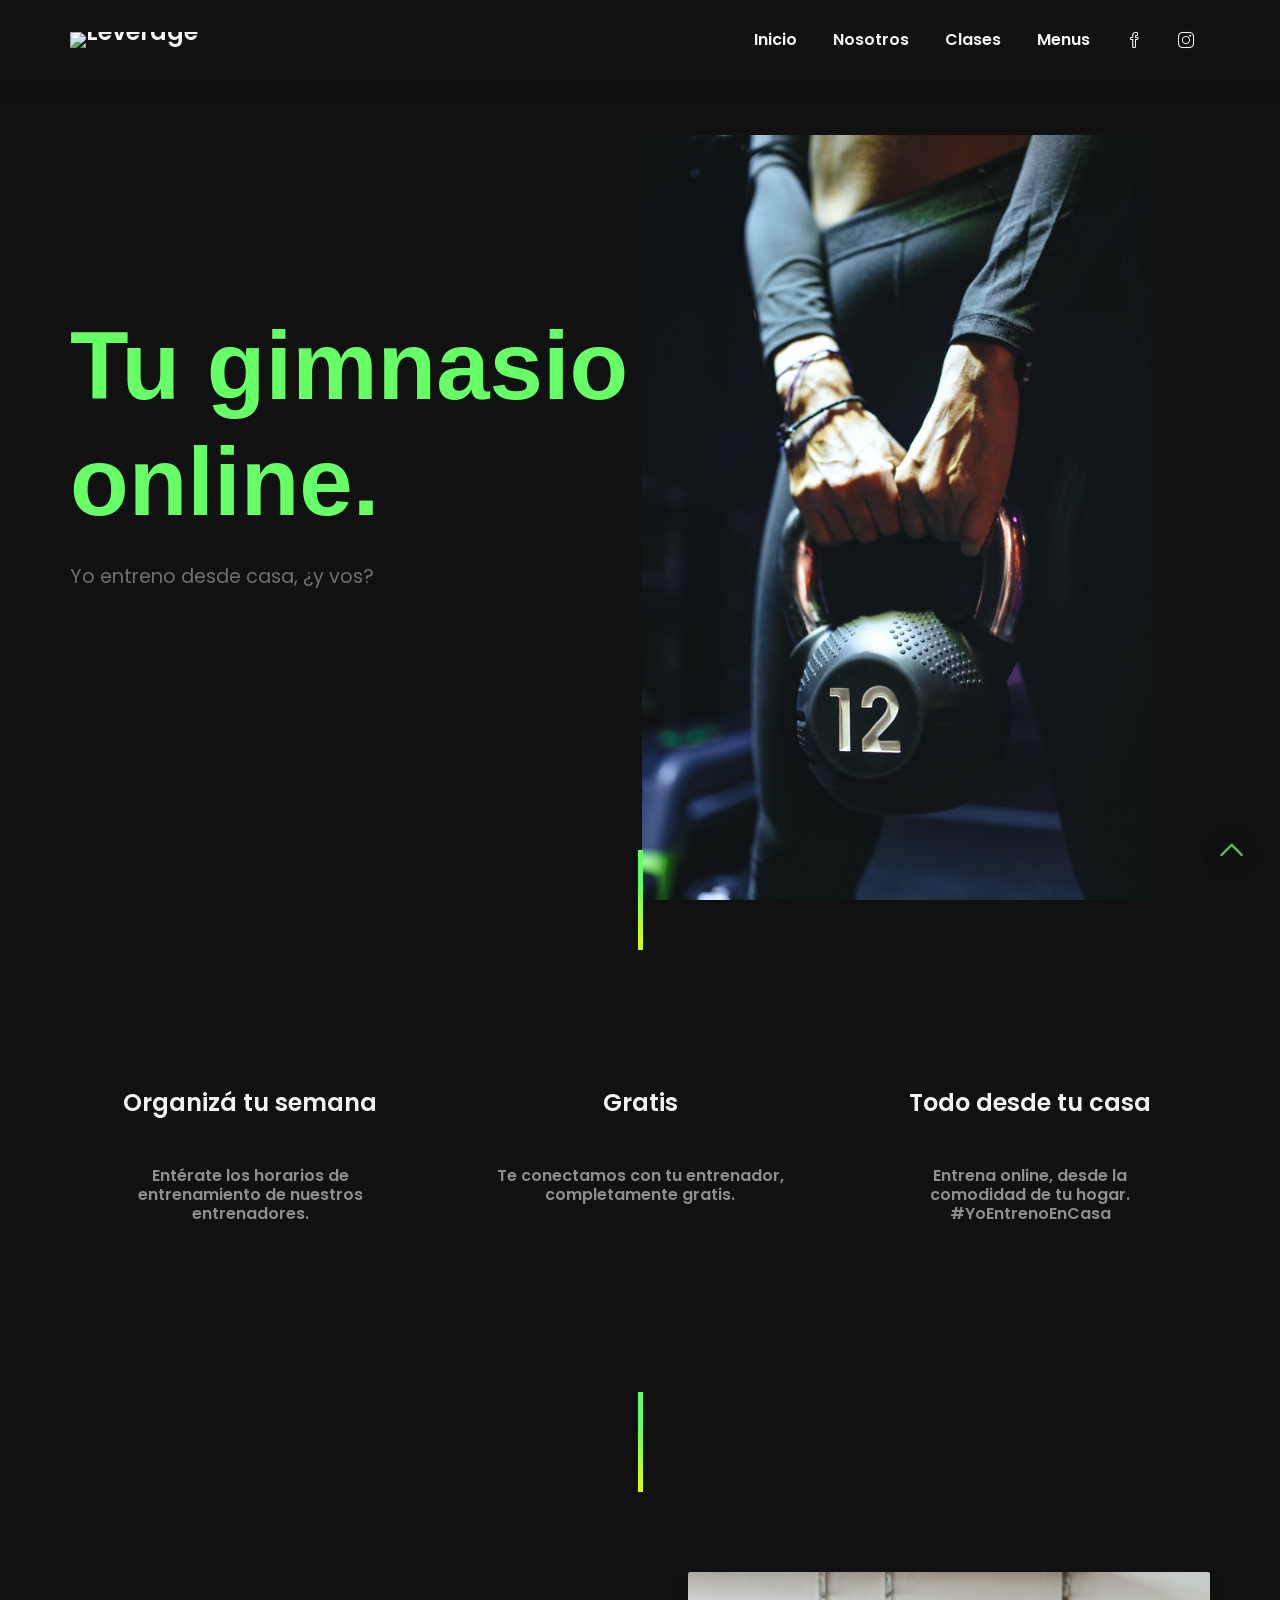
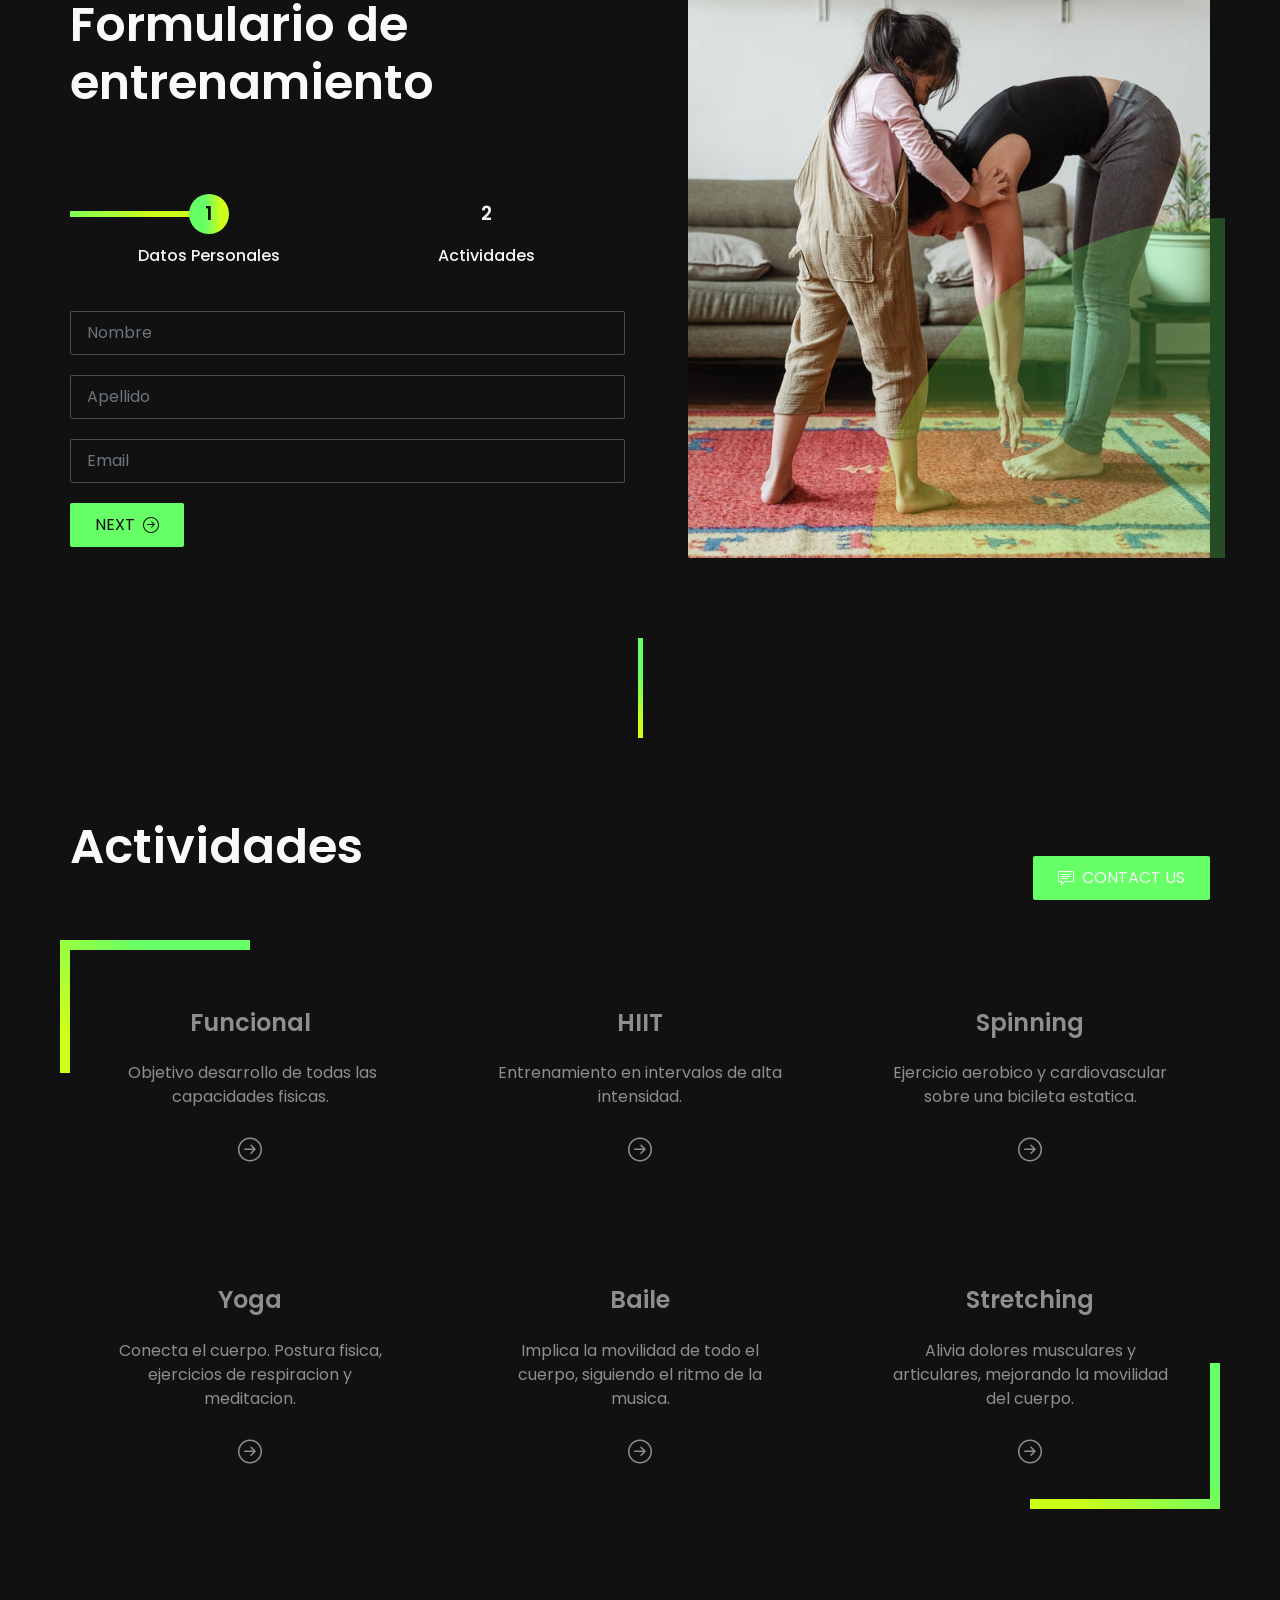
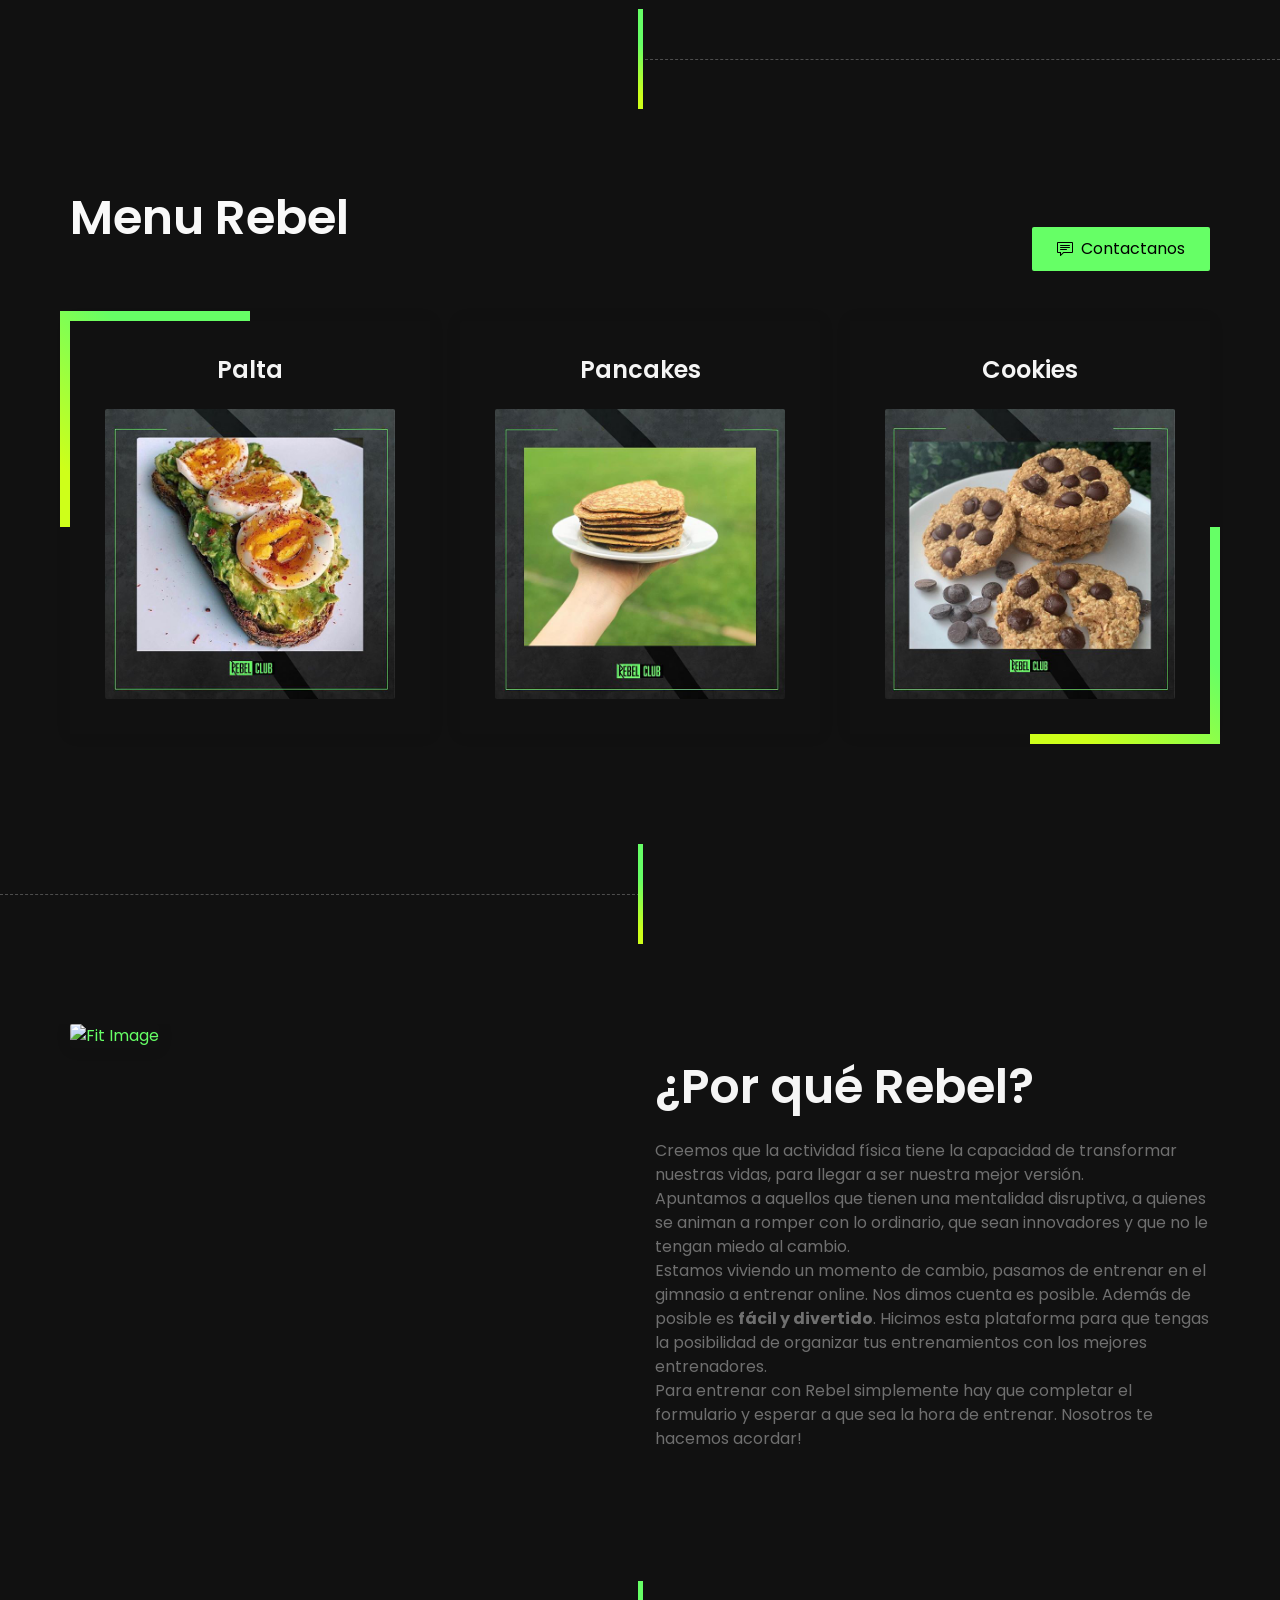
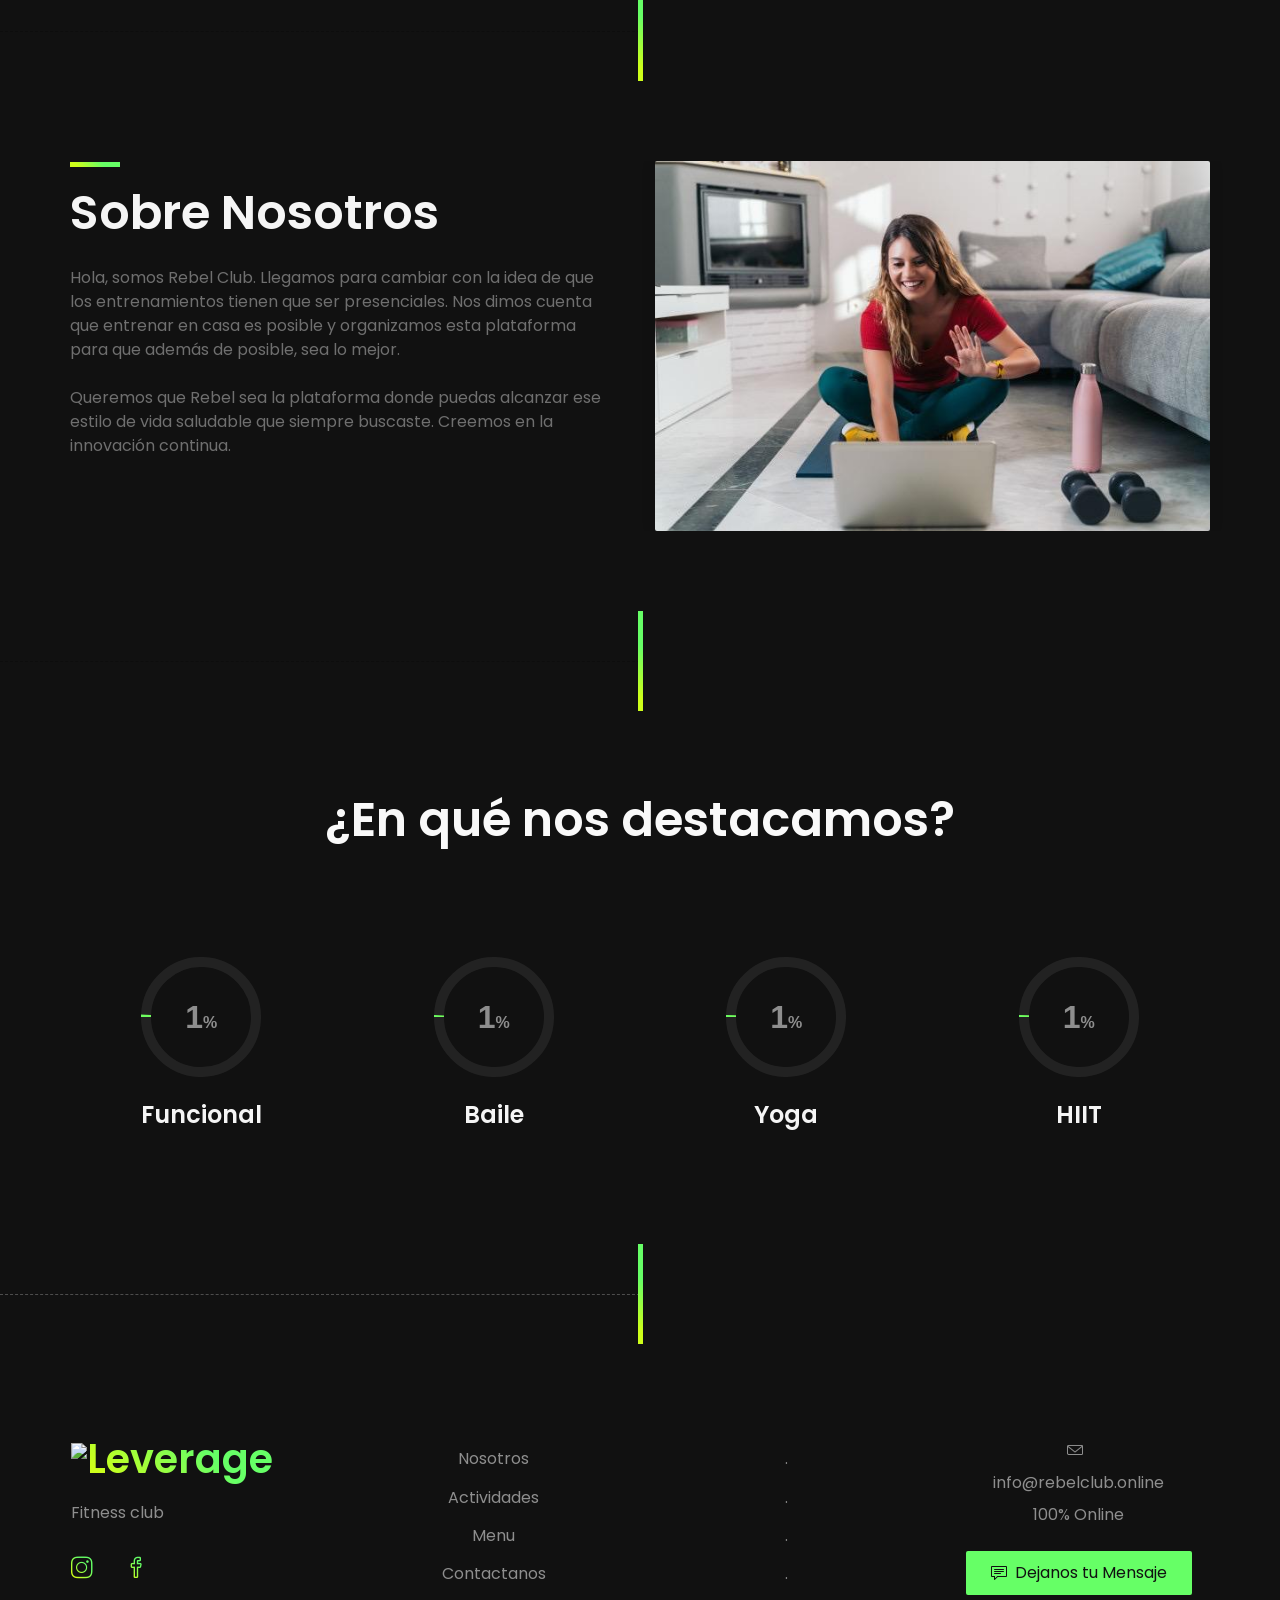
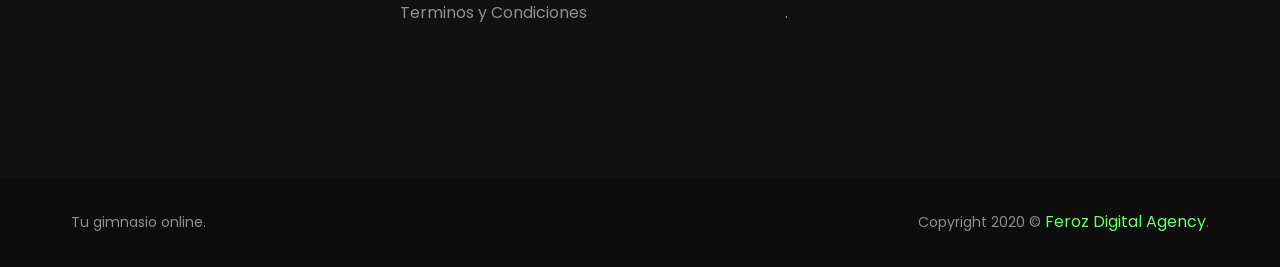
==== commit 738e66d3: "r.40" ====
--- a/index.html
+++ b/index.html
@@ -847,11 +847,11 @@
 </section> -->
 
   <!-- About [image] de mas -->
-  <!-- <section id="about" class="odd highlights image-right featured left">
+  <section id="about" class=" image-right featured left">
 
     <div class="container">
       <div class="row">
-        
+
         <div class="gallery col-12 col-md-6" style="padding-bottom: -20px; height: 10px 100px;">
           <a href="">
             <img src="assets/images/rebel.img/porque.jpg" class="assets/image/rebel.img/porque.jpg" alt="Fit Image" />
@@ -860,17 +860,21 @@
         <div class="col-12 col-md-6 align-self-center text-center text-md-left">
           <div class="row intro">
             <div class="col-12 p-0">
-              <h2 class="featured alt" style="padding-top: 10px;">¿Por qué Rebel?</h2>
+              <h2 class="featured alt" style="padding-top: 10px;">
+                <p style="color: #f5f5f5;">
+                <h2 style="color: #f5f5f5;">¿Por qué Rebel?</h2>
+                </p>
+              </h2>
               <p>
                 Creemos que la actividad física tiene la capacidad de transformar nuestras vidas, para llegar a ser
-                nuestra mejor versión.
+                nuestra mejor versión. <br>
                 Apuntamos a aquellos que tienen una mentalidad disruptiva, a quienes se animan a romper con lo
                 ordinario, que sean innovadores y que no le tengan miedo al cambio.
-
+                <br>
                 Estamos viviendo un momento de cambio, pasamos de entrenar en el gimnasio a entrenar online. Nos dimos
                 cuenta es posible. Además de posible es <strong>fácil y divertido</strong>.
                 Hicimos esta plataforma para que tengas la posibilidad de organizar tus entrenamientos con los mejores
-                entrenadores.
+                entrenadores. <br>
                 Para entrenar con Rebel simplemente hay que completar el formulario y esperar a que sea la hora de
                 entrenar. Nosotros te hacemos acordar!
               </p>
@@ -885,24 +889,25 @@
         </div>
       </div>
     </div>
-  </section> -->
+  </section>
 
 
 
 
   <!-- About [image] -->
-  <section id="about" class="odd highlights image-right featured left">
+  <section id="about" class=" image-right featured left">
 
     <div class="container">
       <div class="row">
-        <div class="col-12 col-md-6 align-self-center text-center text-md-left">
+        <div class="col-12 col-md-6 align-self-center  ">
           <div class="row intro">
             <div class="col-12 p-0">
-              <h2 class="featured alt">Sobre Nosotros</h2>
+              <h2 class="featured alt" style="color: #f5f5f5;">Sobre Nosotros</h2>
               <p style="padding-right: 10px;">
                 Hola, somos Rebel Club. Llegamos para cambiar con la idea de que los entrenamientos tienen que ser
-                presenciales. Nos dimos cuenta que entrenar en casa es posible y organizamos esta plataforma para que
-                además de posible, sea lo mejor.
+                presenciales. Nos dimos cuenta que entrenar en casa es posible y organizamos esta plataforma
+                para que además de posible, sea lo mejor. <br>
+                <br>
                 Queremos que Rebel sea la plataforma donde puedas alcanzar ese estilo de vida saludable que siempre
                 buscaste. Creemos en la innovación continua.
               </p>
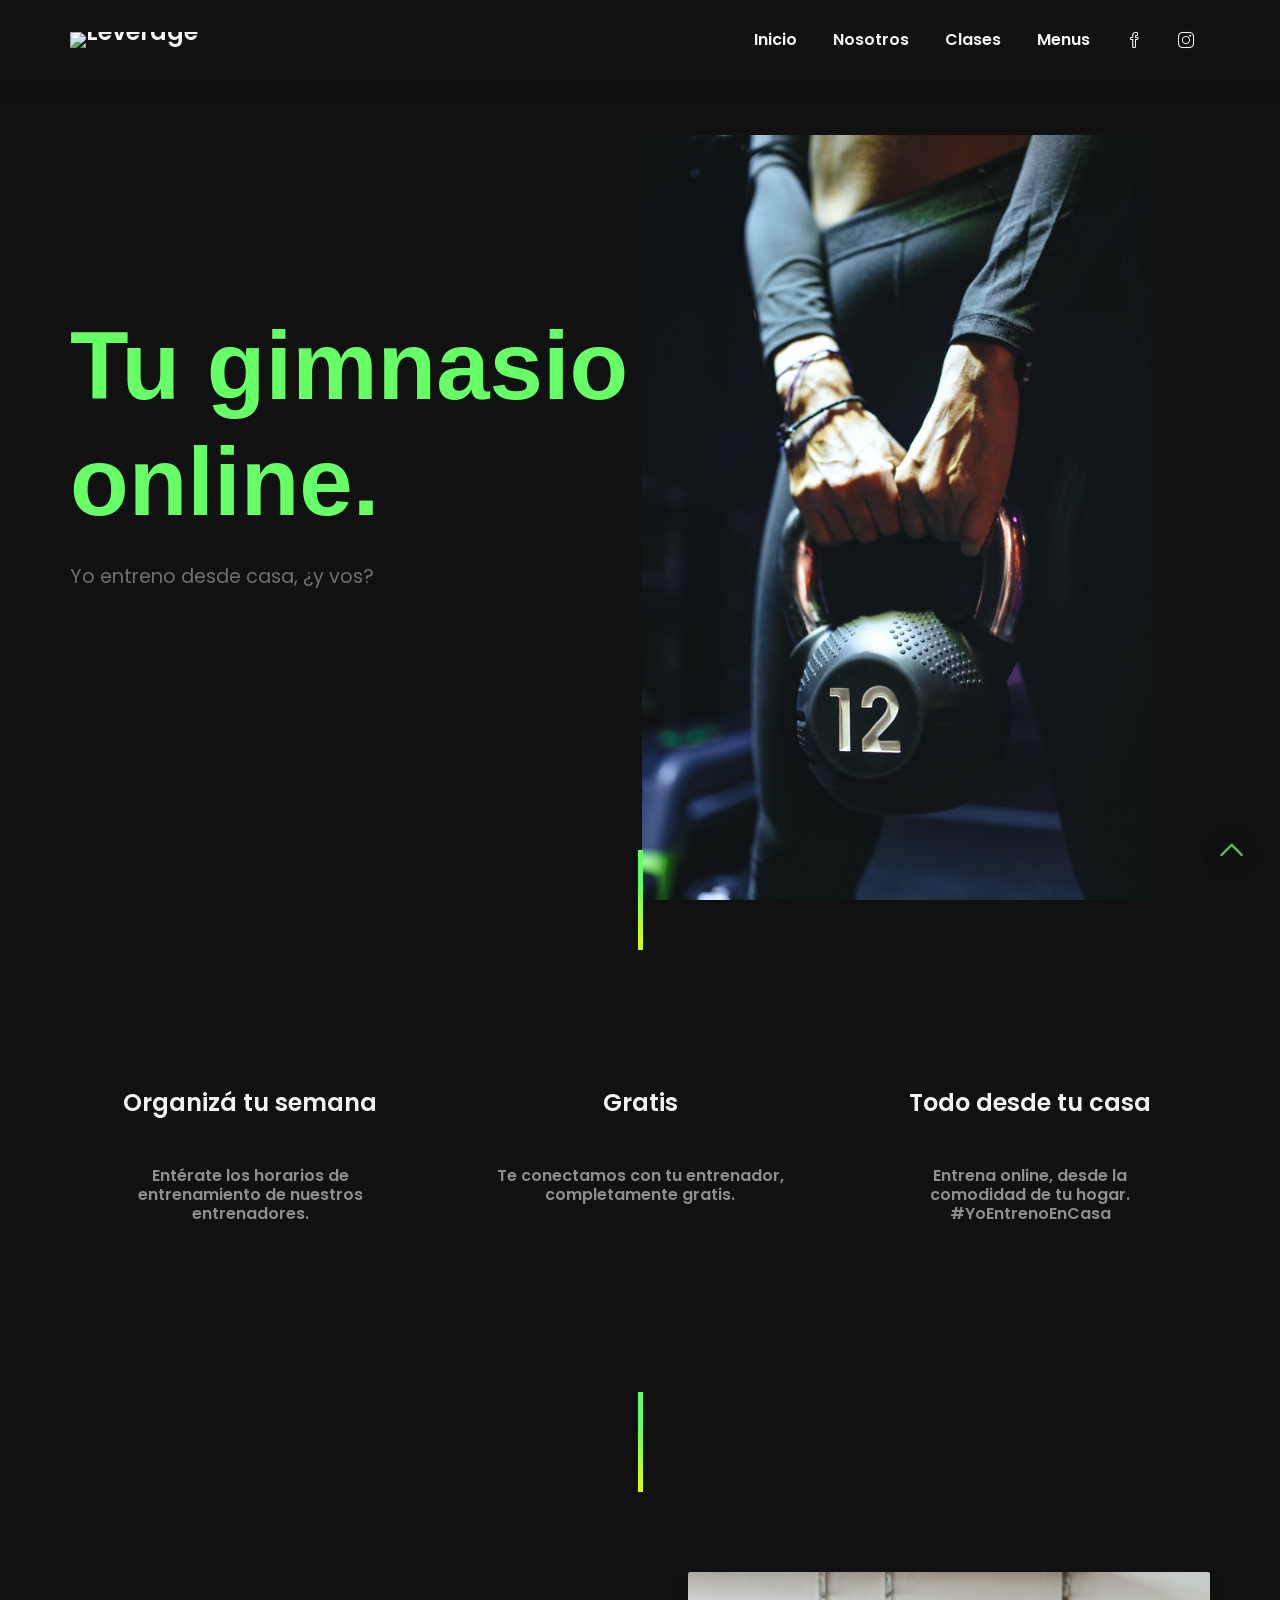
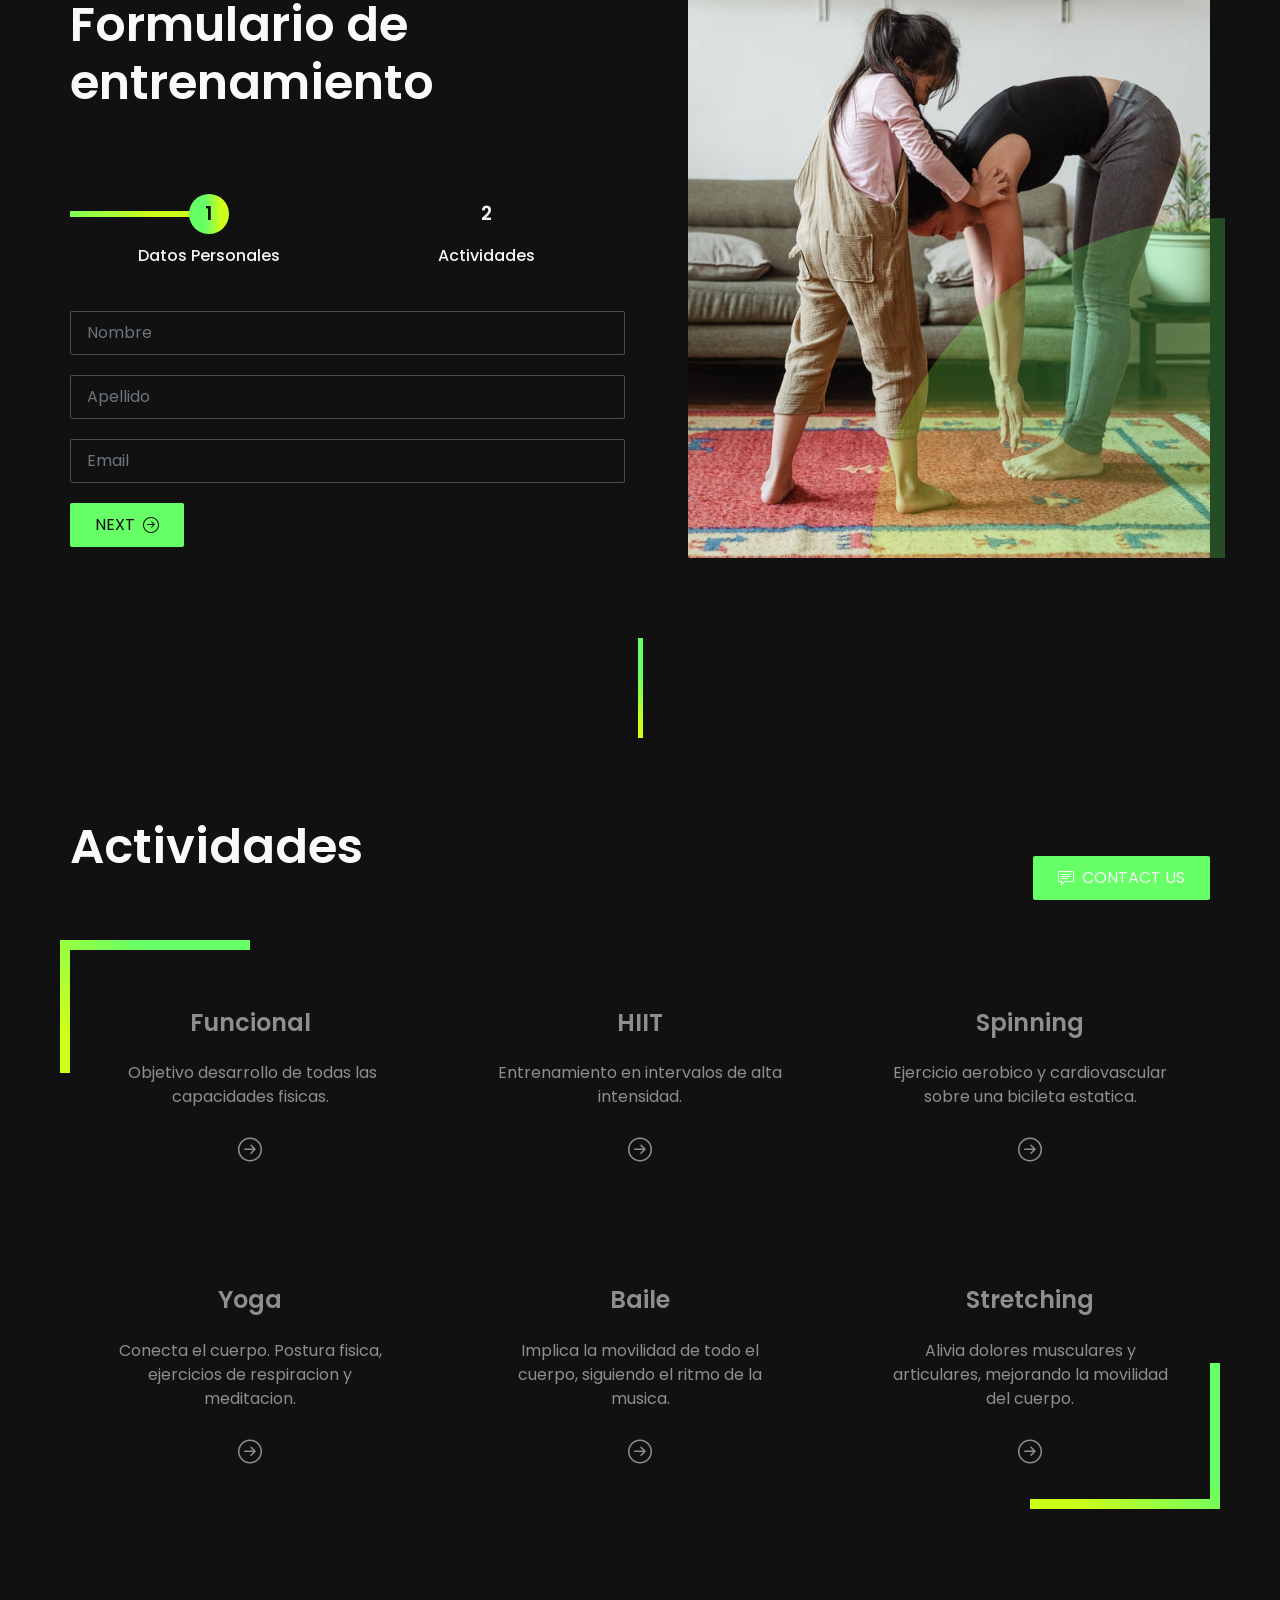
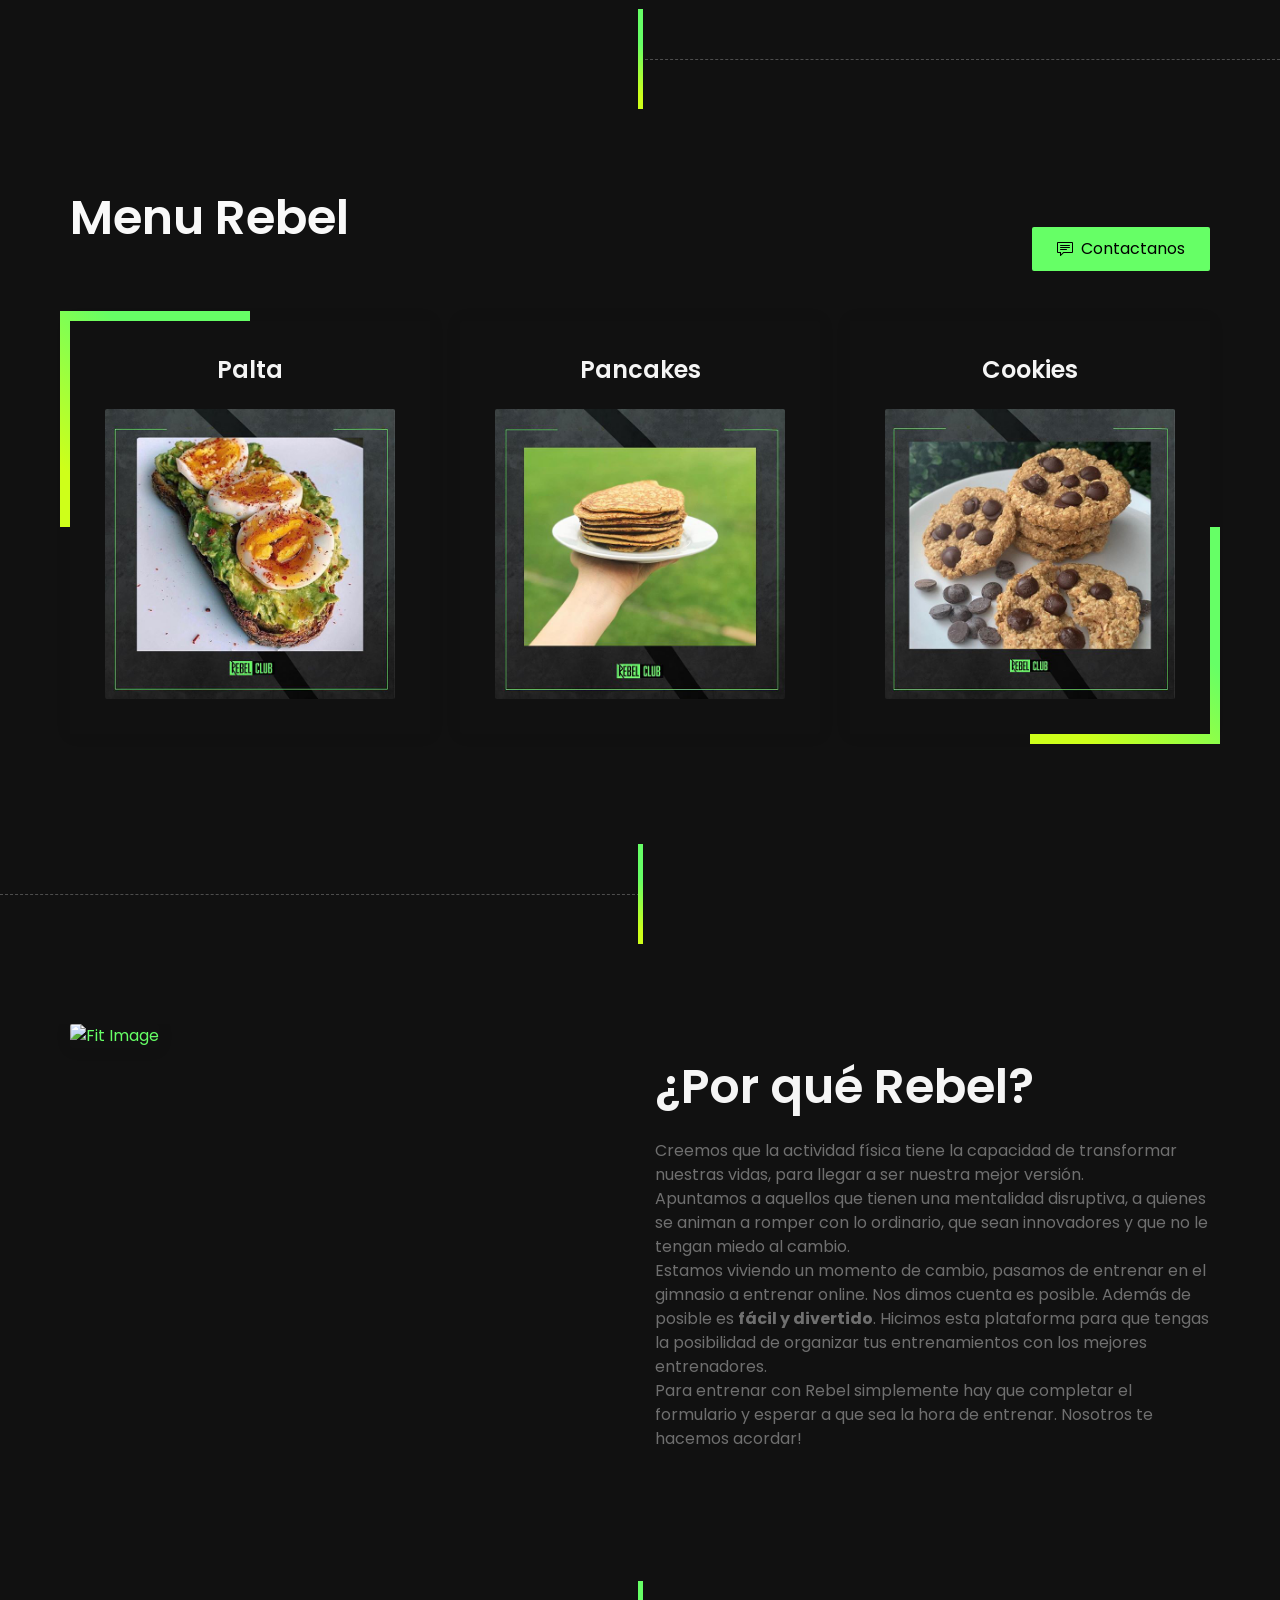
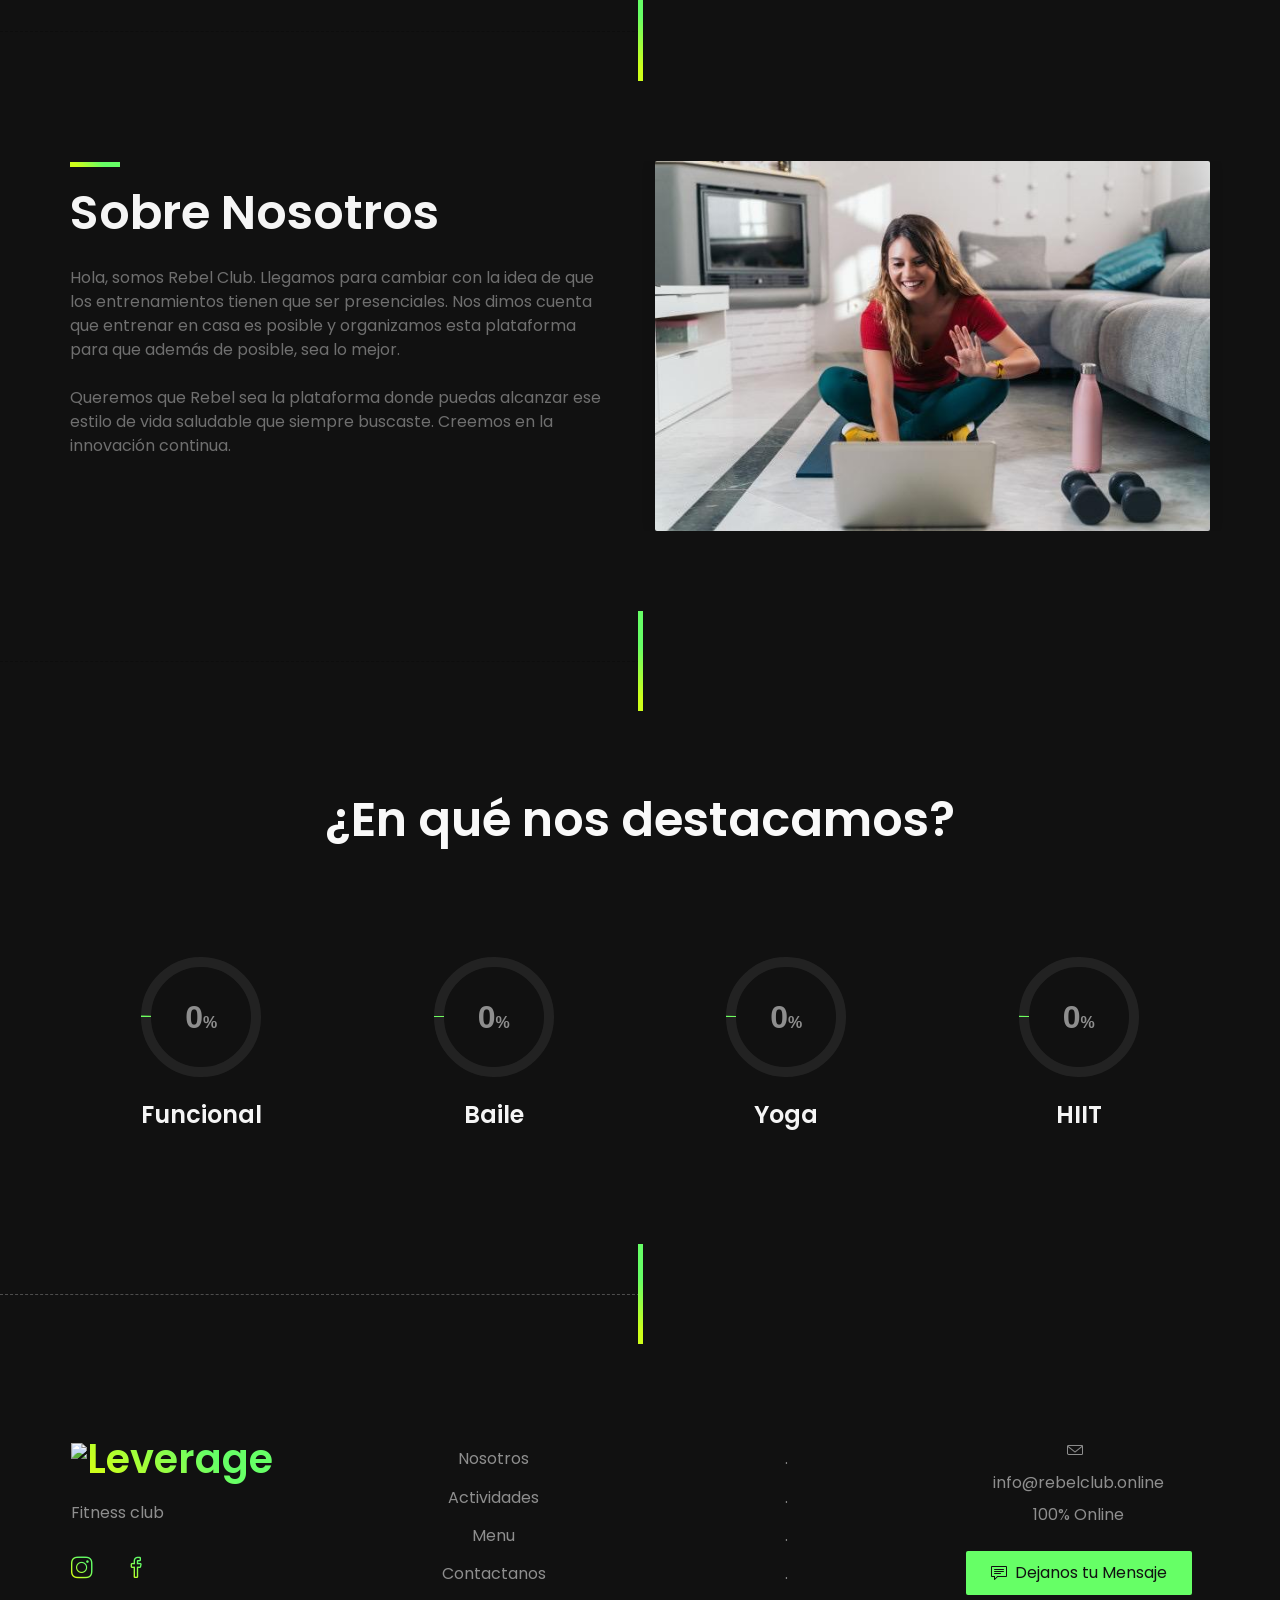
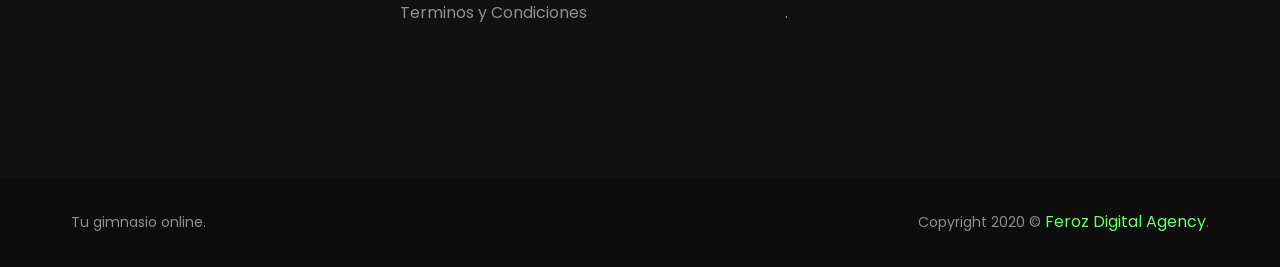
==== commit 5236a7b1: "r.41" ====
--- a/index.html
+++ b/index.html
@@ -380,17 +380,20 @@
                       </select>
                     </div>
                   </div>
-
-                  <!-- <input type="checkbox" id="cbox2" value="second_checkbox"> <label for="cbox2">Acepto Términos y
-                    Condiciones</label> -->
-                  <!-- <label><input type="checkbox" id="cbox1" value="first_checkbox" required
-                      style="align-self: start; align-items: flex-start !important; align-content: inherit;">
-
-                    <p
-                      style="color: #f5f5f5; font-family: Arial, Helvetica, sans-serif;  padding-bottom: 15px; padding-top: -200px; font-size: small; margin-top: inherit; text-align: center;">
-                      Acepto Términos y
-                      Condiciones</p>
-                  </label> -->
+                  <div class="col-12 input-group p-0">
+
+                    <!-- <input id="cbox1" type="checkbox" data-required="1" name="terminos"> -->
+                    <p style="color: #f5f5f5;padding-left: 20px; text-align: start; font-size: small;">Enviando estás
+                      aceptando los <a style="font-size: small;" style="color: #66ff66;"
+                        href="terminos&condiciones.html">Términos y
+                        Condiciones</a></p>
+                  </div>
+
+
+
+
+
+
 
                   <div class="col-12 input-group p-0 d-flex justify-content-between justify-content-md-start">
                     <a class="step-prev btn primary-button mr-4" style="color: #111111;"><i
--- a/assets/css/main.css
+++ b/assets/css/main.css
@@ -3664,14 +3664,16 @@
 
 /* Style CheckBox */
 
-#cbox2 {
-    text-align: start;
-    align-items: flex-start;
-    justify-content: start;
+ input #cbox1, .toto  {
+    
+    align-items: initial !important;
+    justify-items: initial !important;
     justify-self: start;
-    justify-items: start;
-    font-size: small;
-    font-family: Arial, Helvetica, sans-serif;
+    justify-content: initial !important;
     
-}
-
+    
+}
+
+
+
+
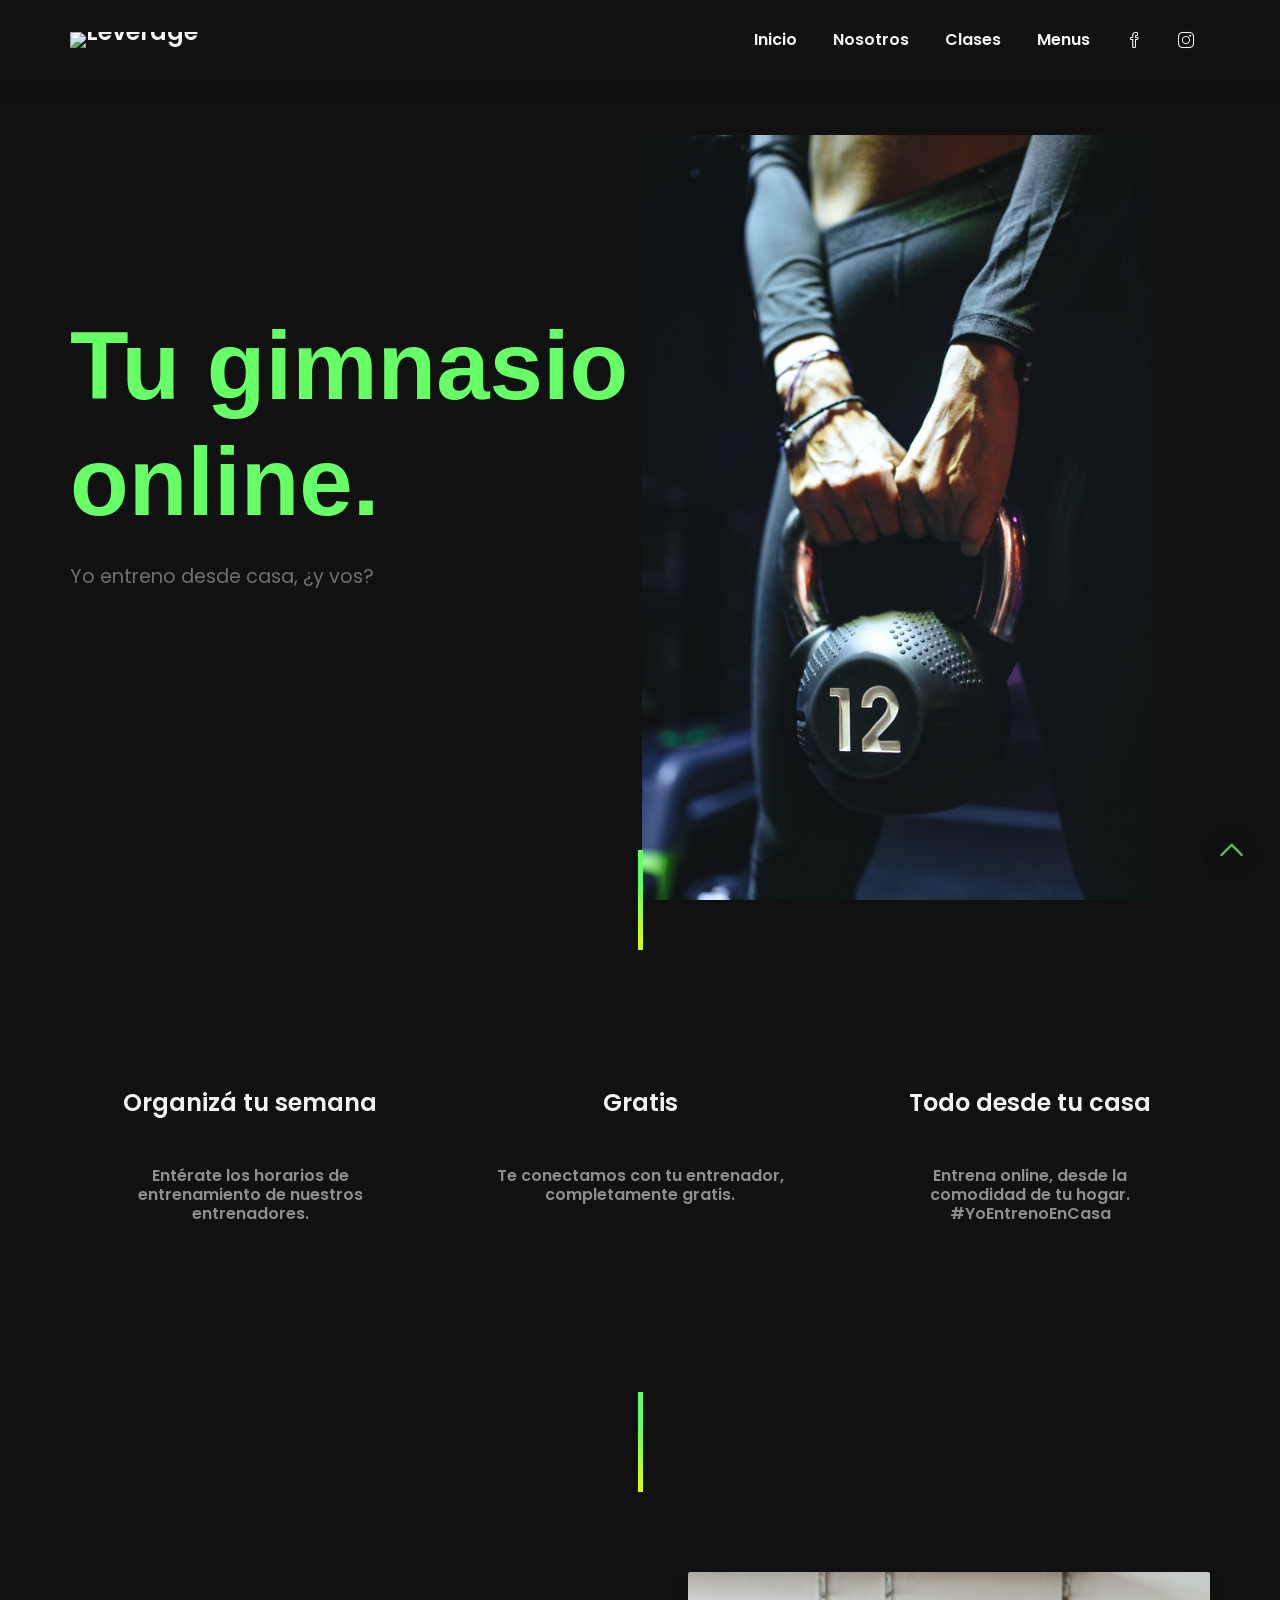
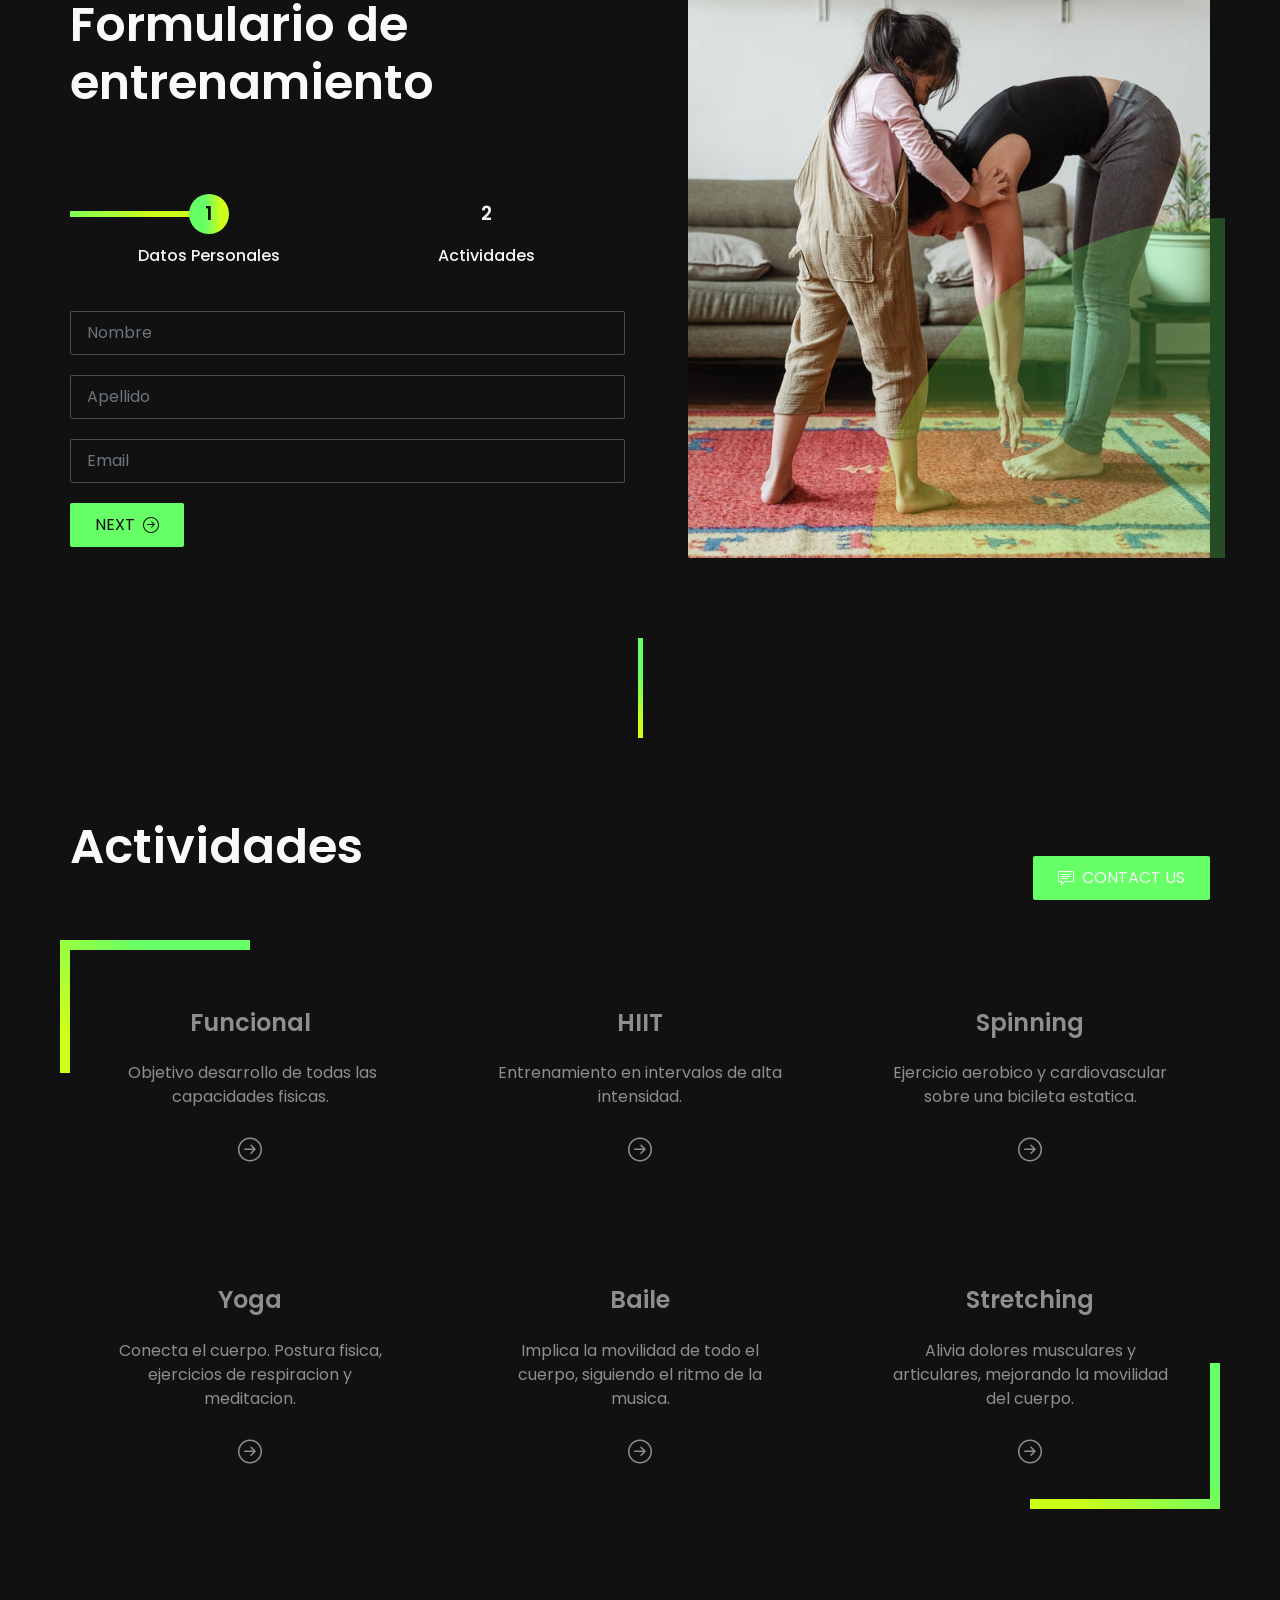
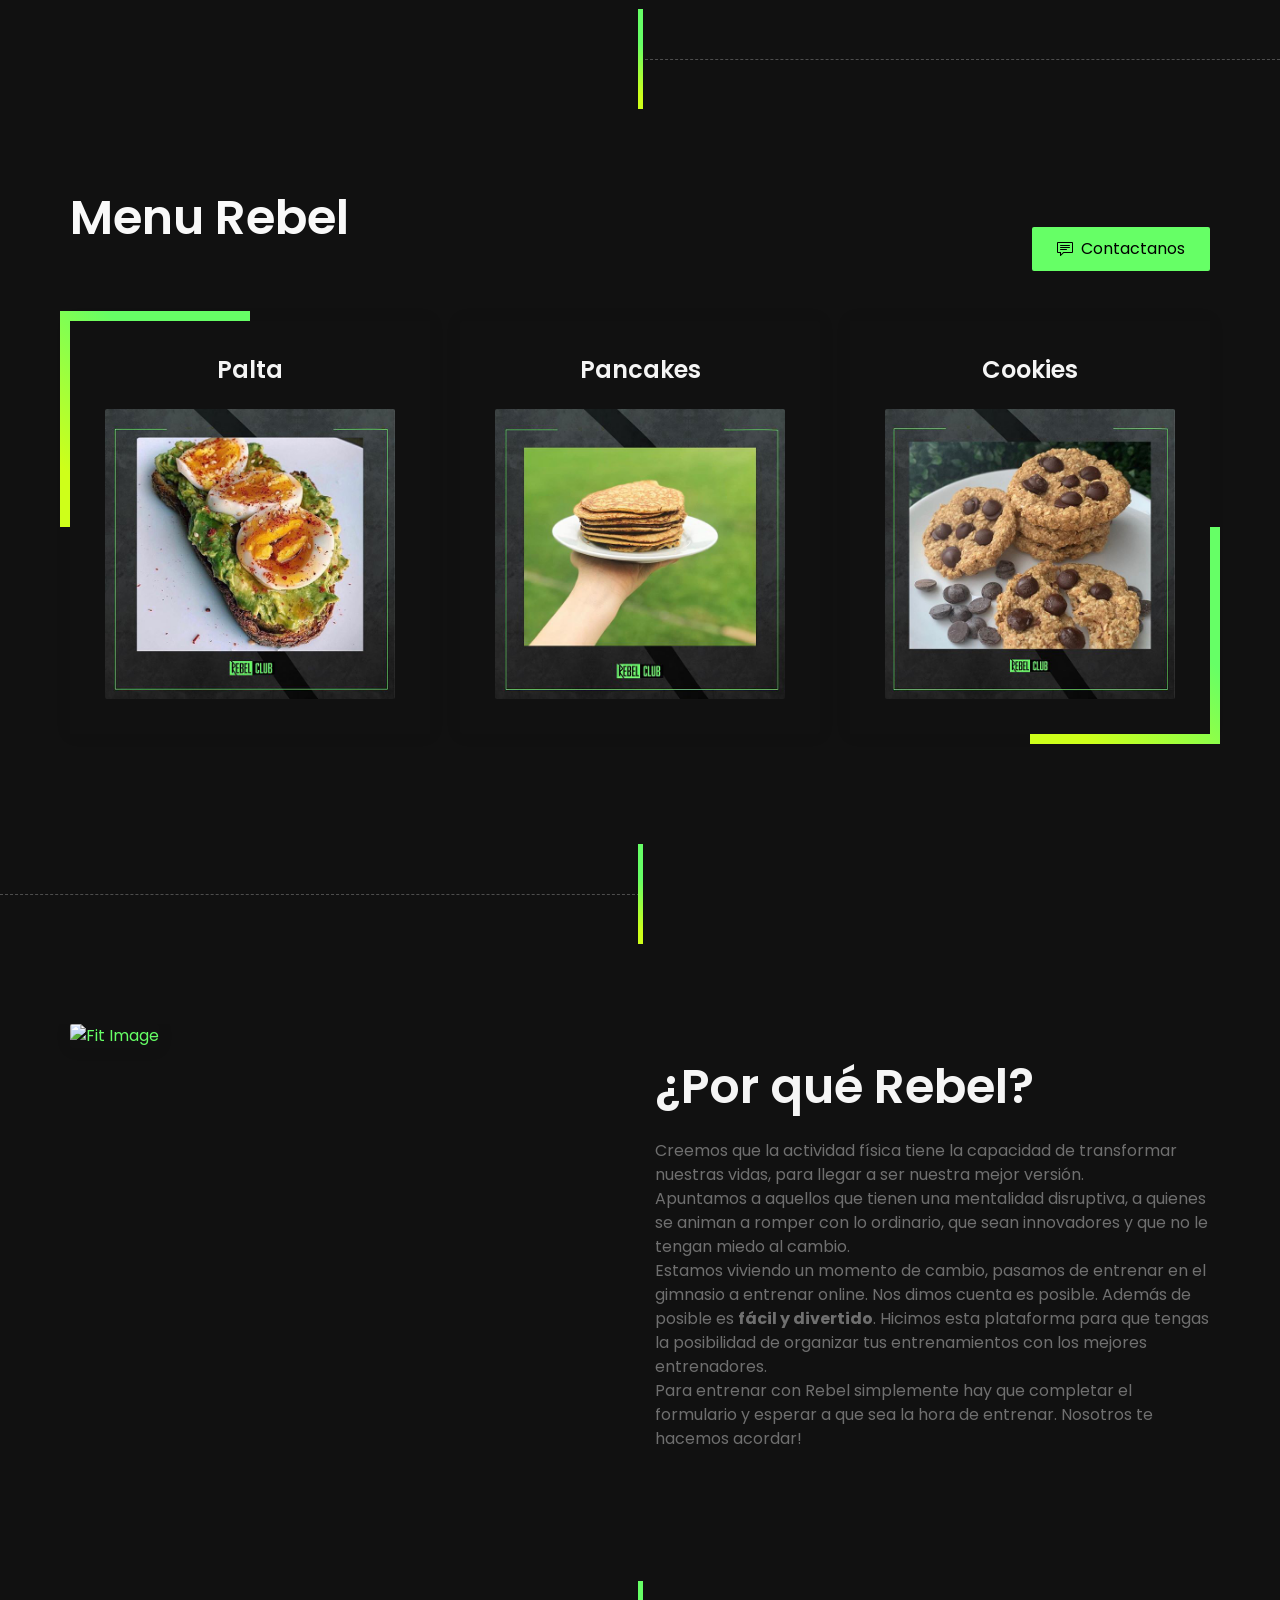
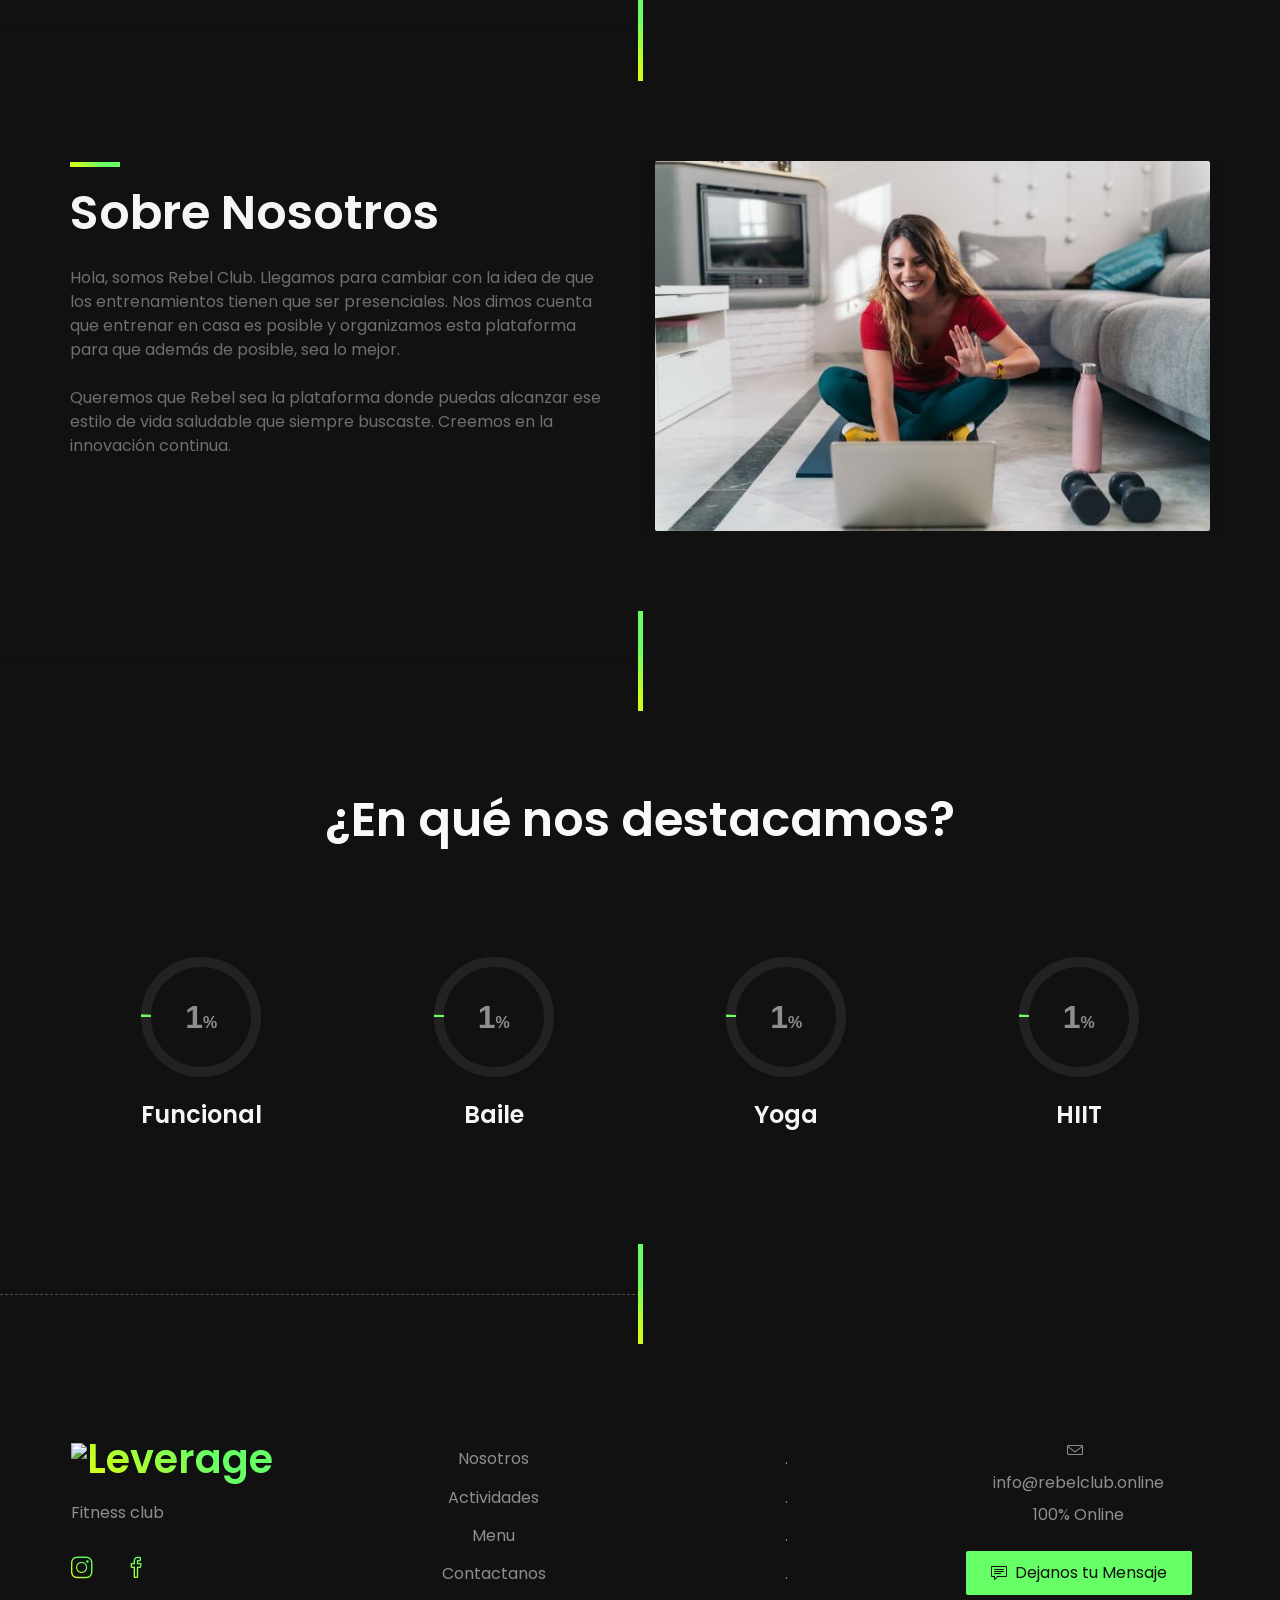
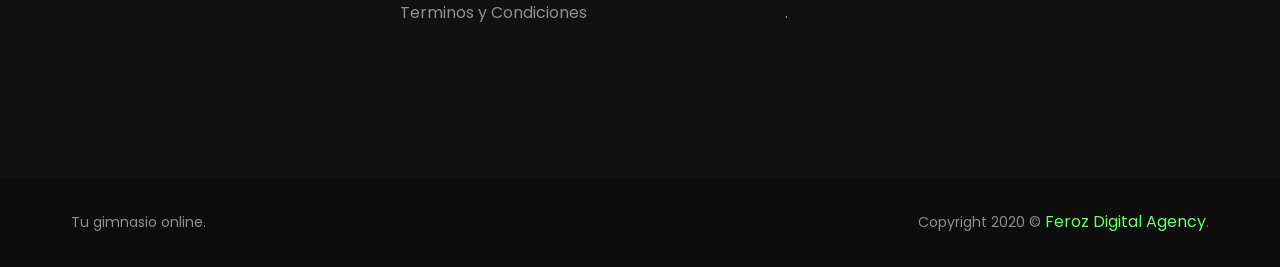
==== commit 0a40502b: "r.42" ====
--- a/index.html
+++ b/index.html
@@ -380,14 +380,14 @@
                       </select>
                     </div>
                   </div>
-                  <div class="col-12 input-group p-0">
-
-                    <!-- <input id="cbox1" type="checkbox" data-required="1" name="terminos"> -->
-                    <p style="color: #f5f5f5;padding-left: 20px; text-align: start; font-size: small;">Enviando estás
-                      aceptando los <a style="font-size: small;" style="color: #66ff66;"
-                        href="terminos&condiciones.html">Términos y
-                        Condiciones</a></p>
-                  </div>
+
+
+                  <!-- <input id="cbox1" type="checkbox" data-required="1" name="terminos"> -->
+                  <p style="color: #f5f5f5;padding-left: 20px; text-align: start; font-size: small;">Enviando estás
+                    aceptando los <a style="font-size: small;" style="color: #66ff66;"
+                      href="terminos&condiciones.html">Términos y
+                      Condiciones</a></p>
+
 
 
 
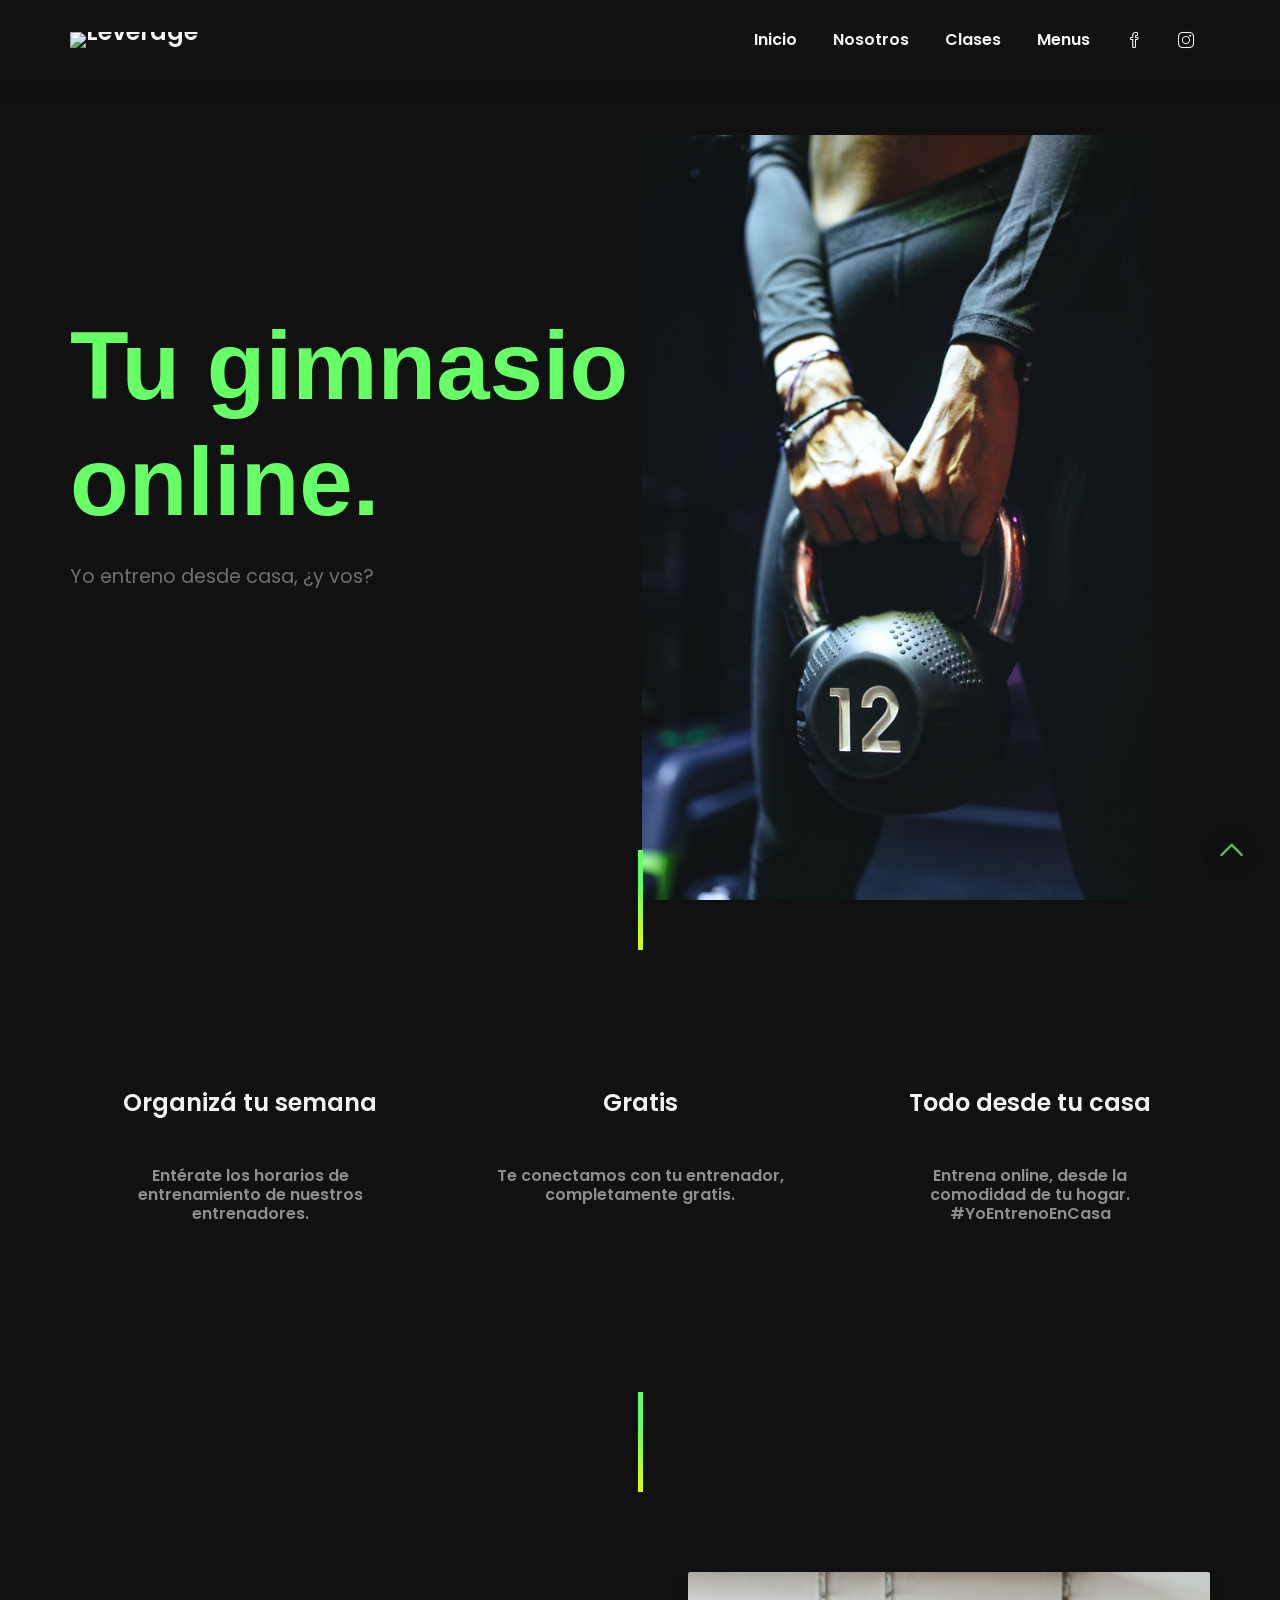
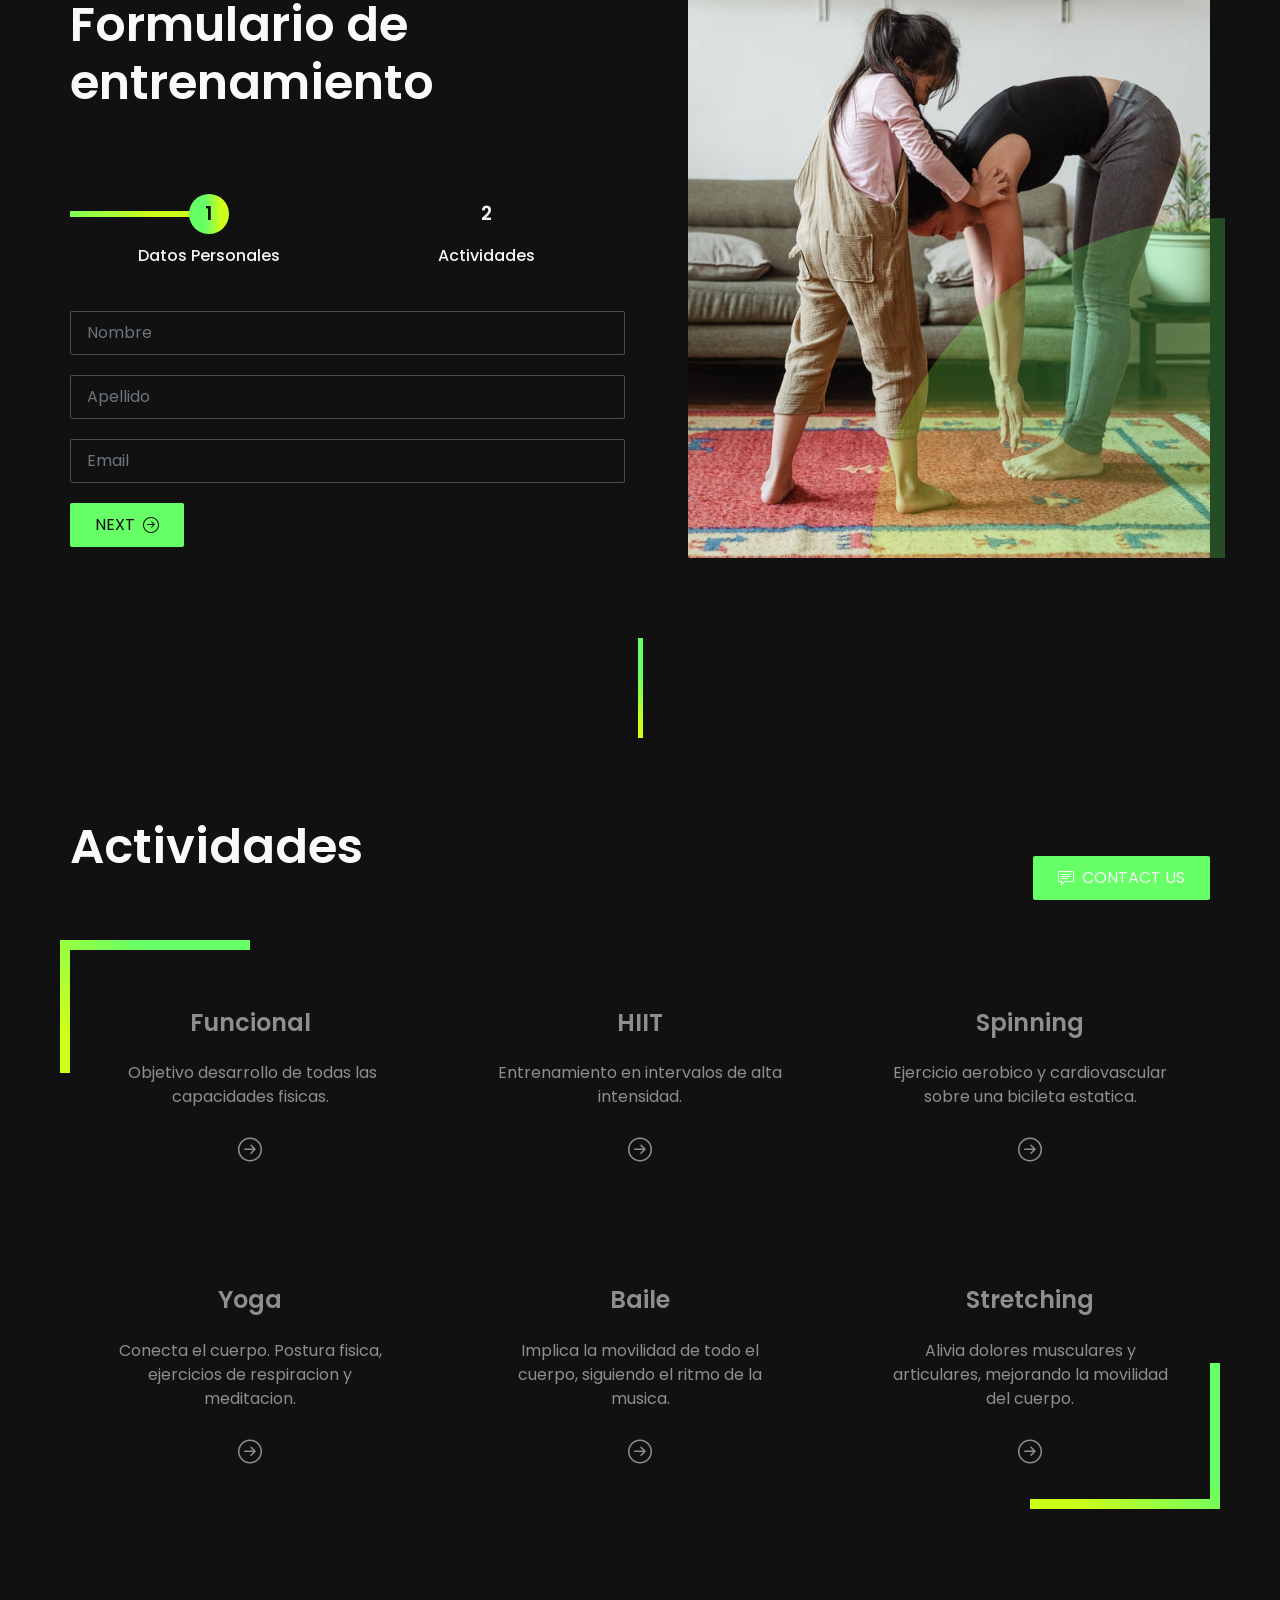
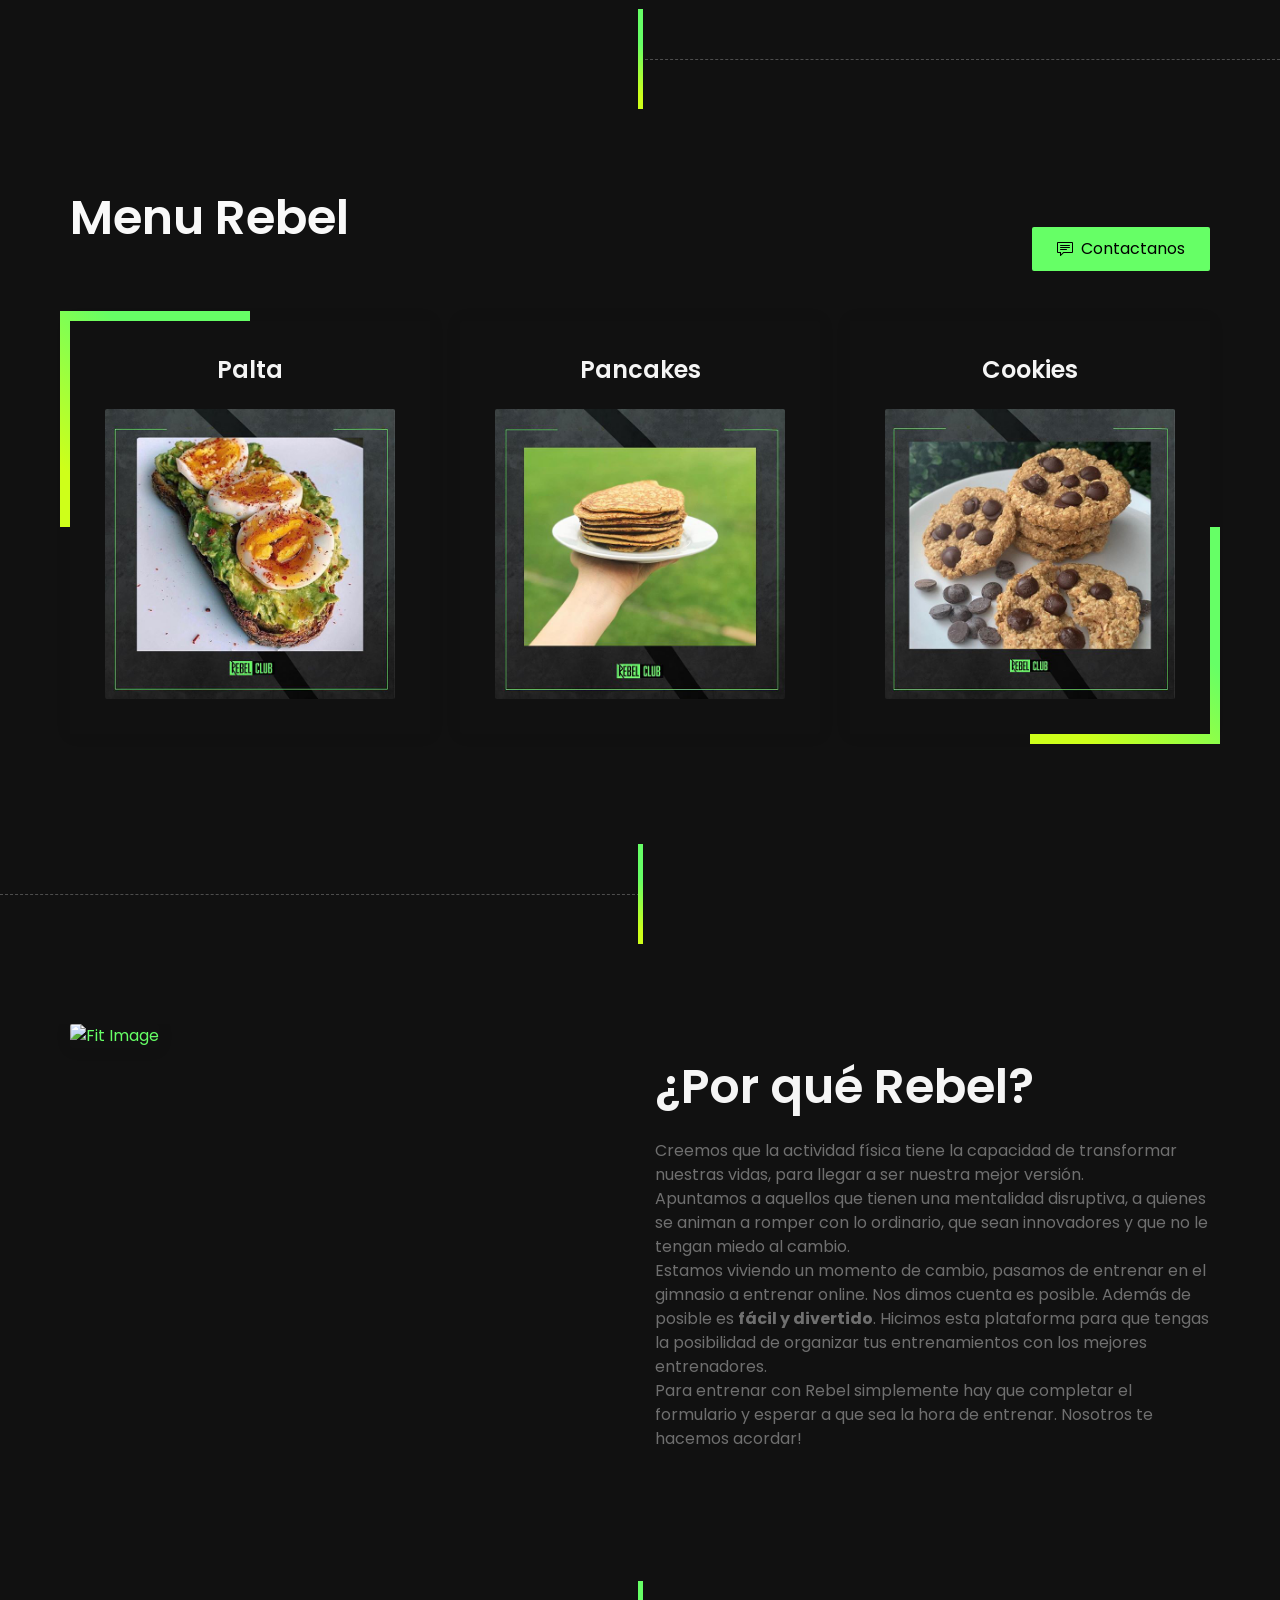
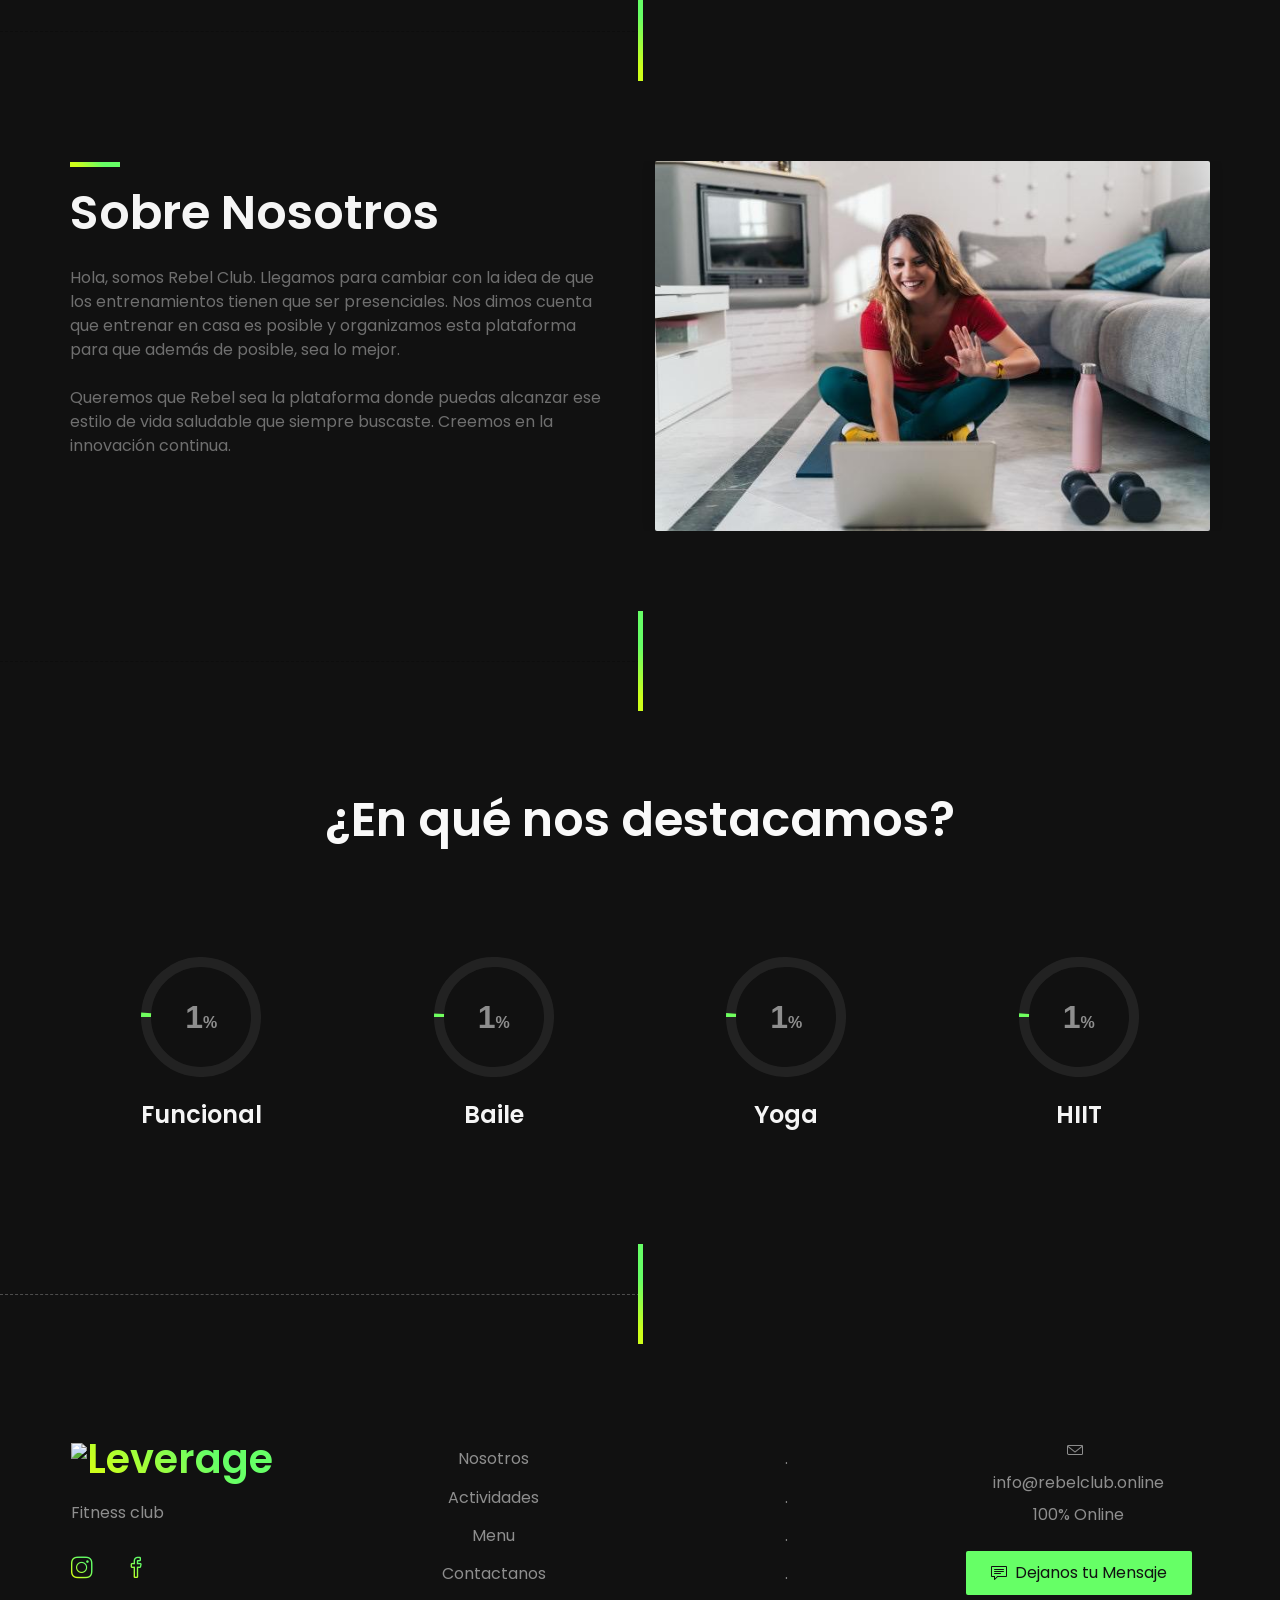
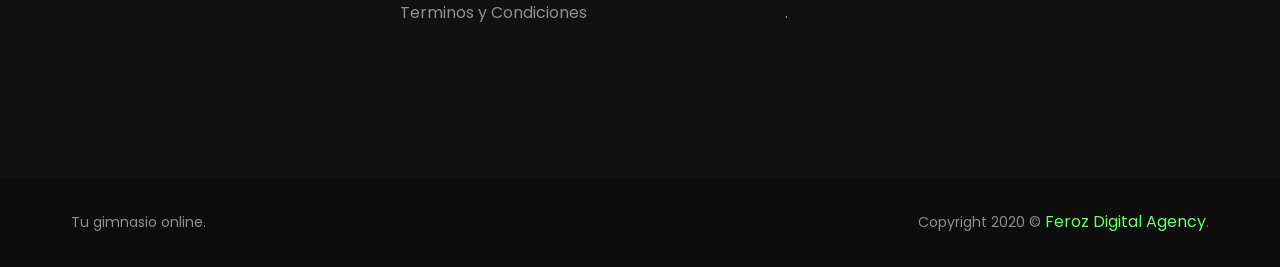
==== commit 21366dfc: "terminos&condiciones" ====
--- a/index.html
+++ b/index.html
@@ -381,18 +381,13 @@
                     </div>
                   </div>
 
-
-                  <!-- <input id="cbox1" type="checkbox" data-required="1" name="terminos"> -->
-                  <p style="color: #f5f5f5;padding-left: 20px; text-align: start; font-size: small;">Enviando estás
-                    aceptando los <a style="font-size: small;" style="color: #66ff66;"
-                      href="terminos&condiciones.html">Términos y
-                      Condiciones</a></p>
-
-
-
-
-
-
+                  <div class="col-12 input-group p-0">
+                    <!-- <input id="cbox1" type="checkbox" data-required="1" name="terminos"> -->
+                    <p style="color: #f5f5f5;padding-left: 20px; text-align: start; font-size: small;">Enviando estás
+                      aceptando los <a style="font-size: small;" style="color: #66ff66;"
+                        href="terminos&condiciones.html">Términos y
+                        Condiciones</a></p>
+                  </div>
 
 
                   <div class="col-12 input-group p-0 d-flex justify-content-between justify-content-md-start">
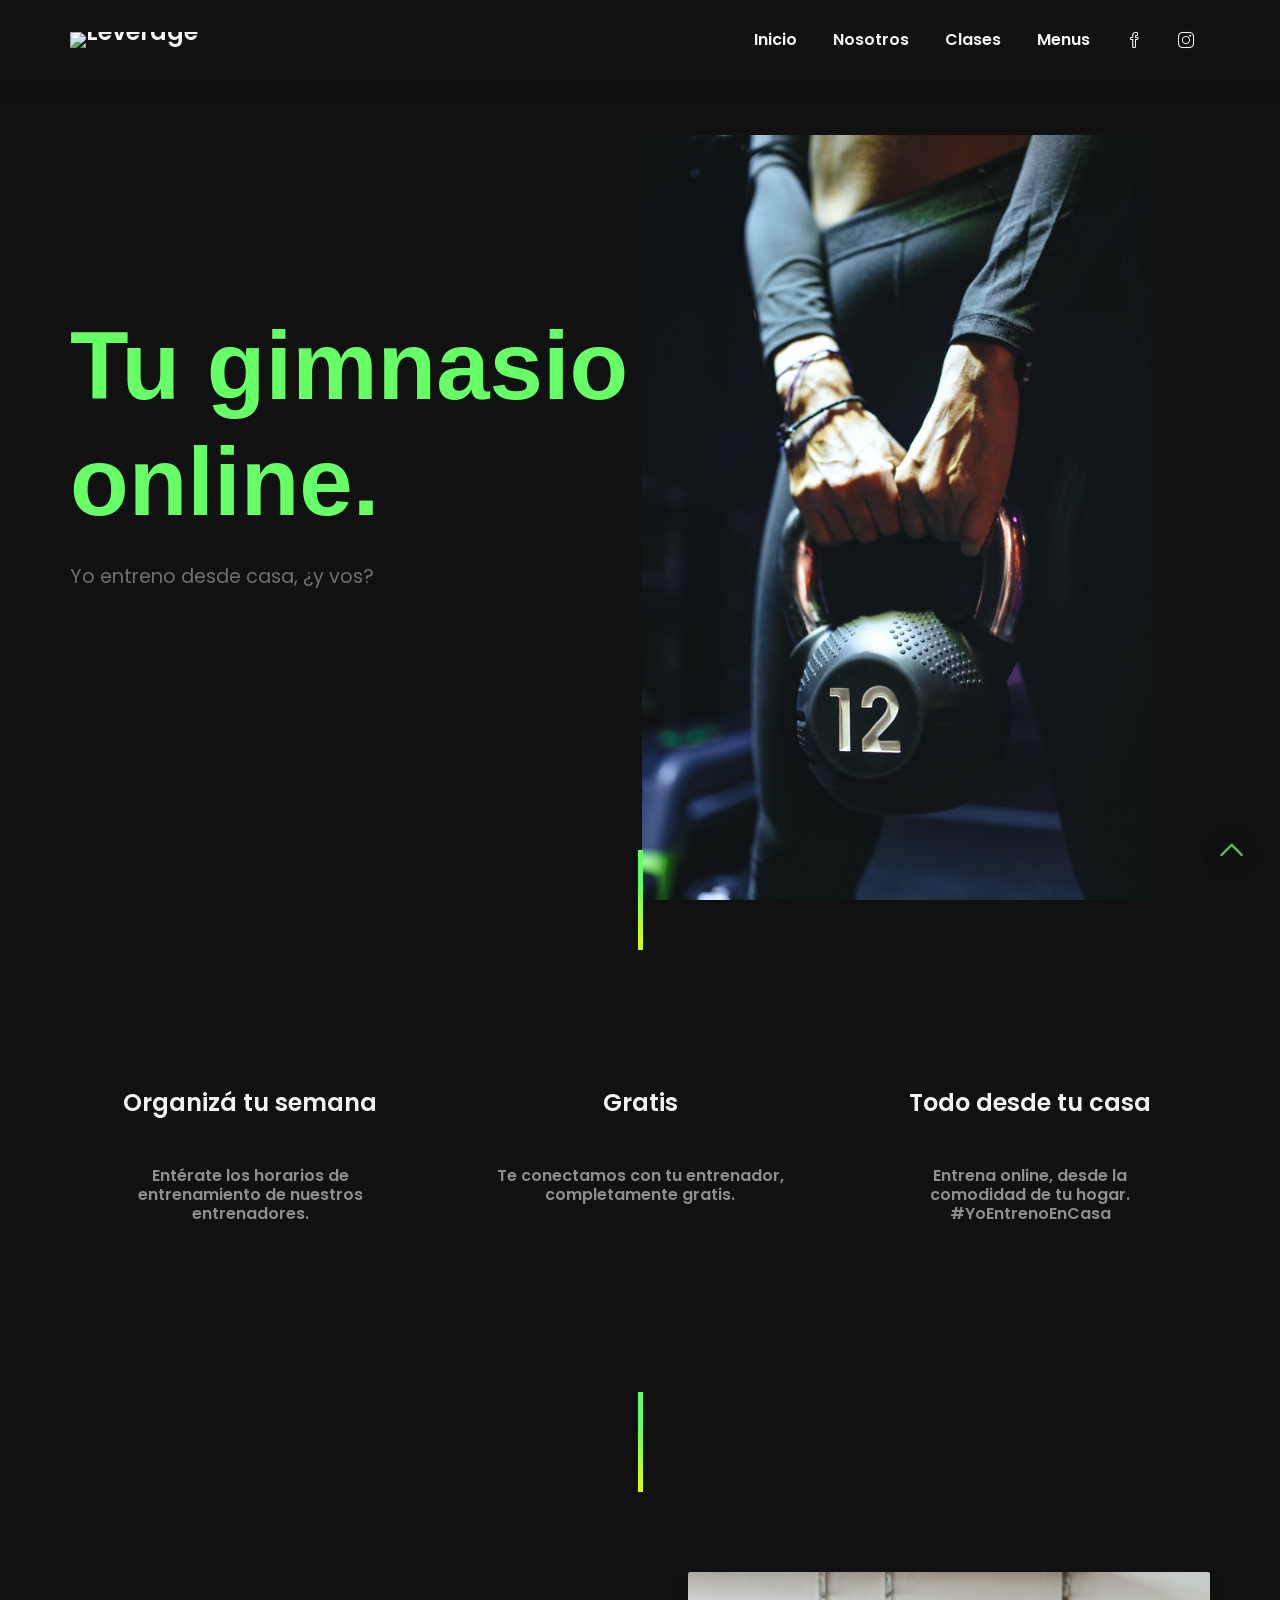
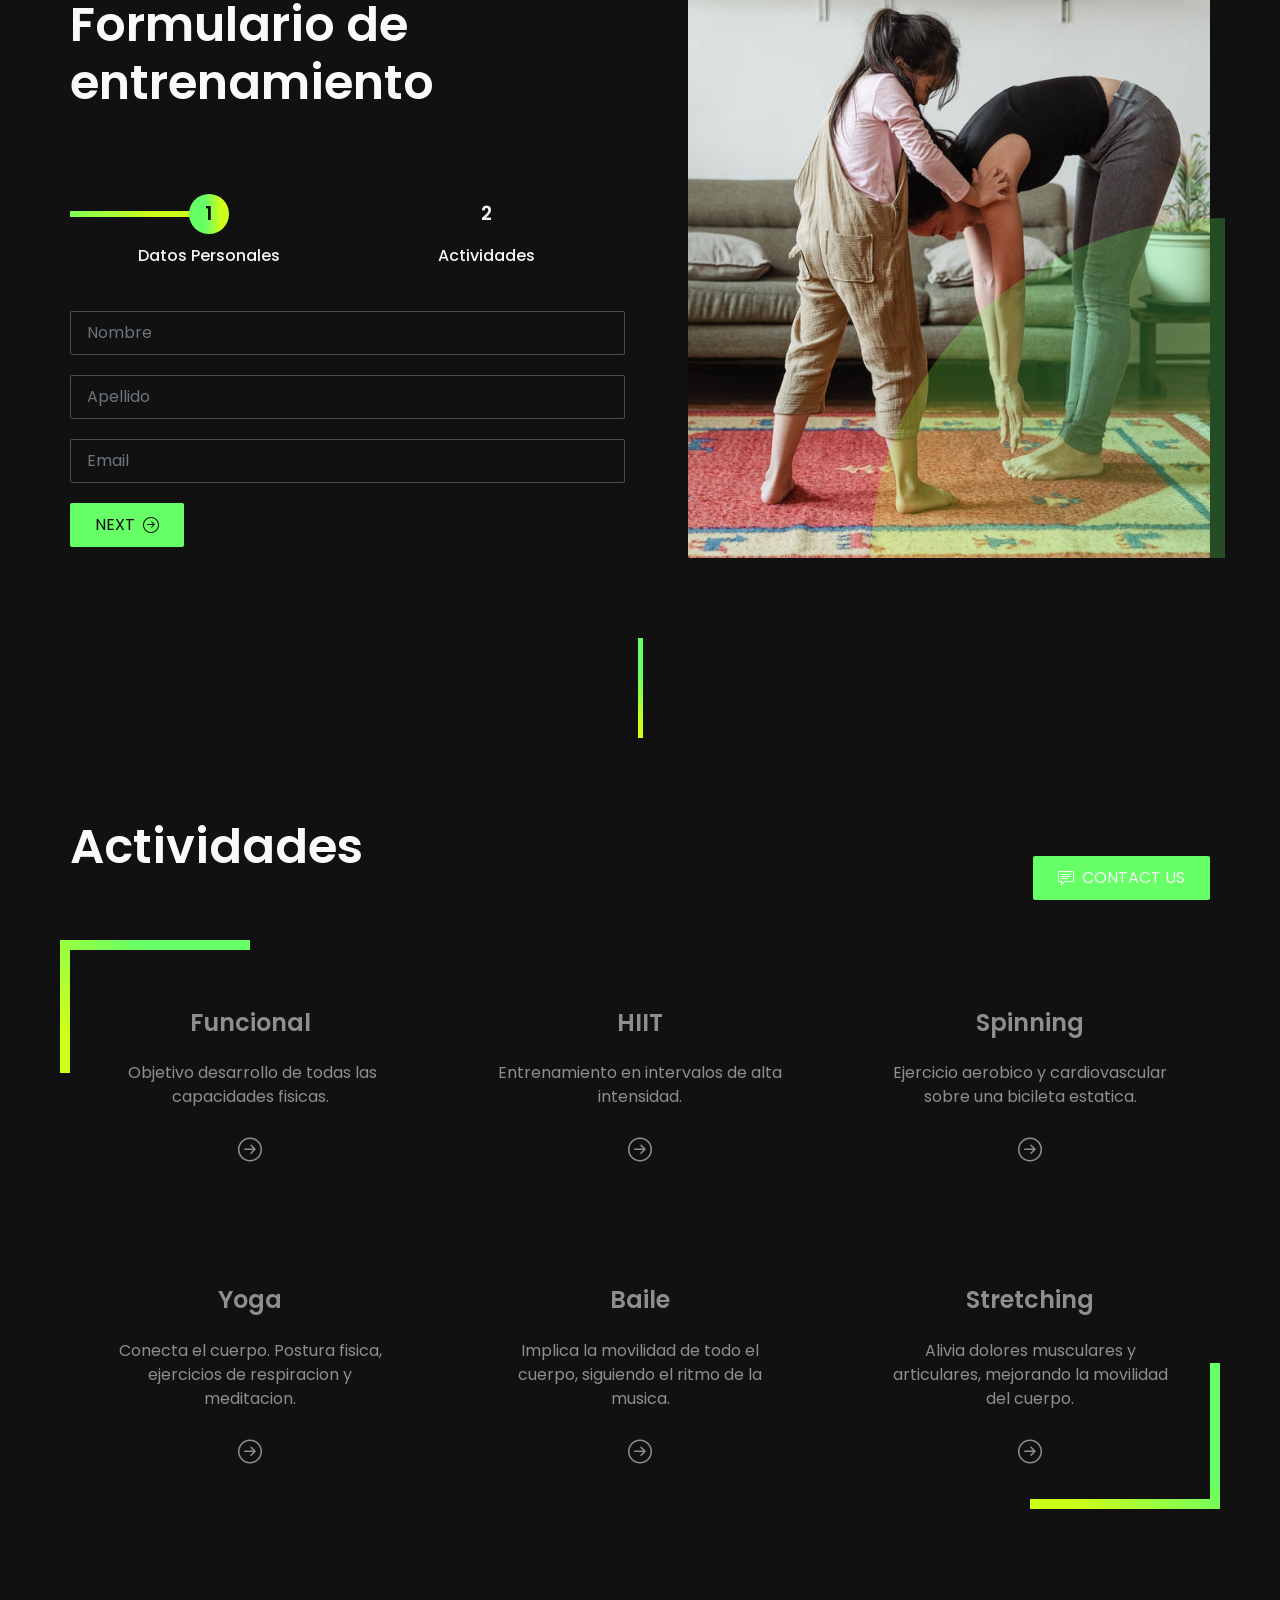
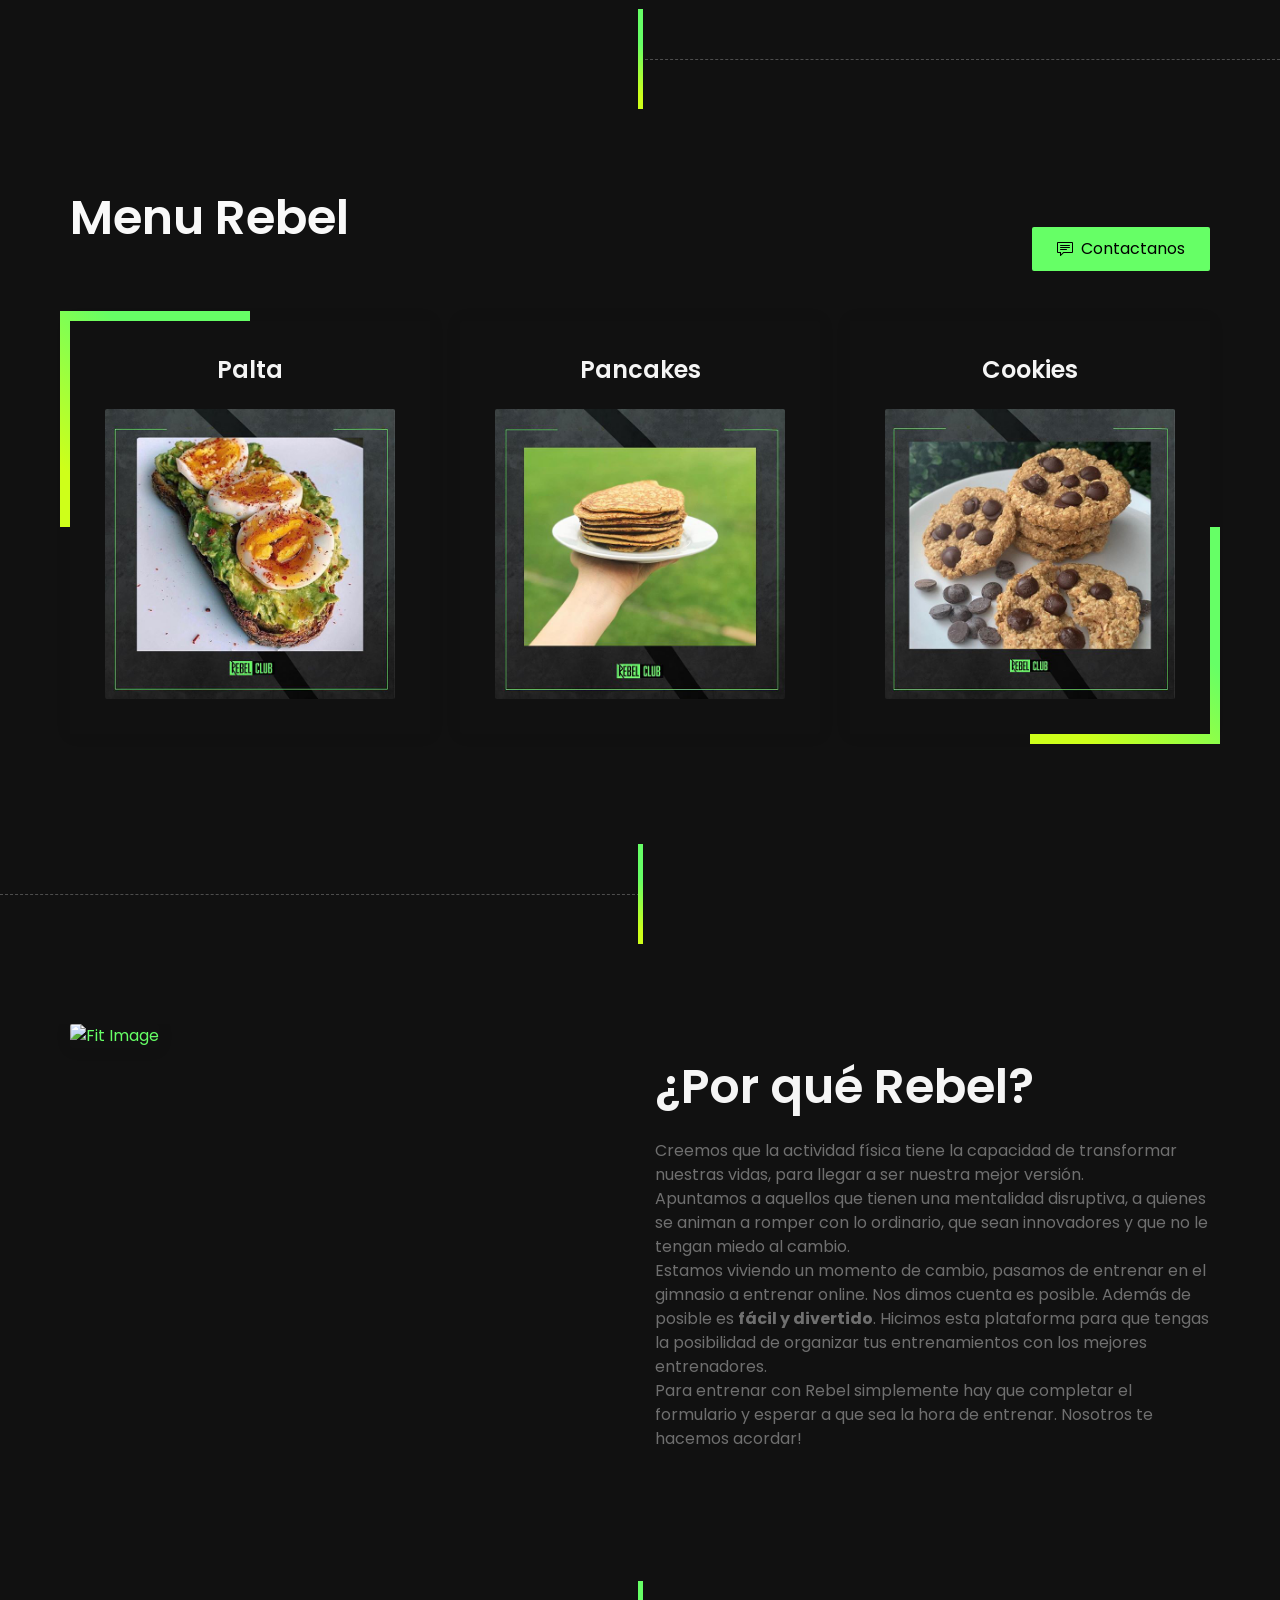
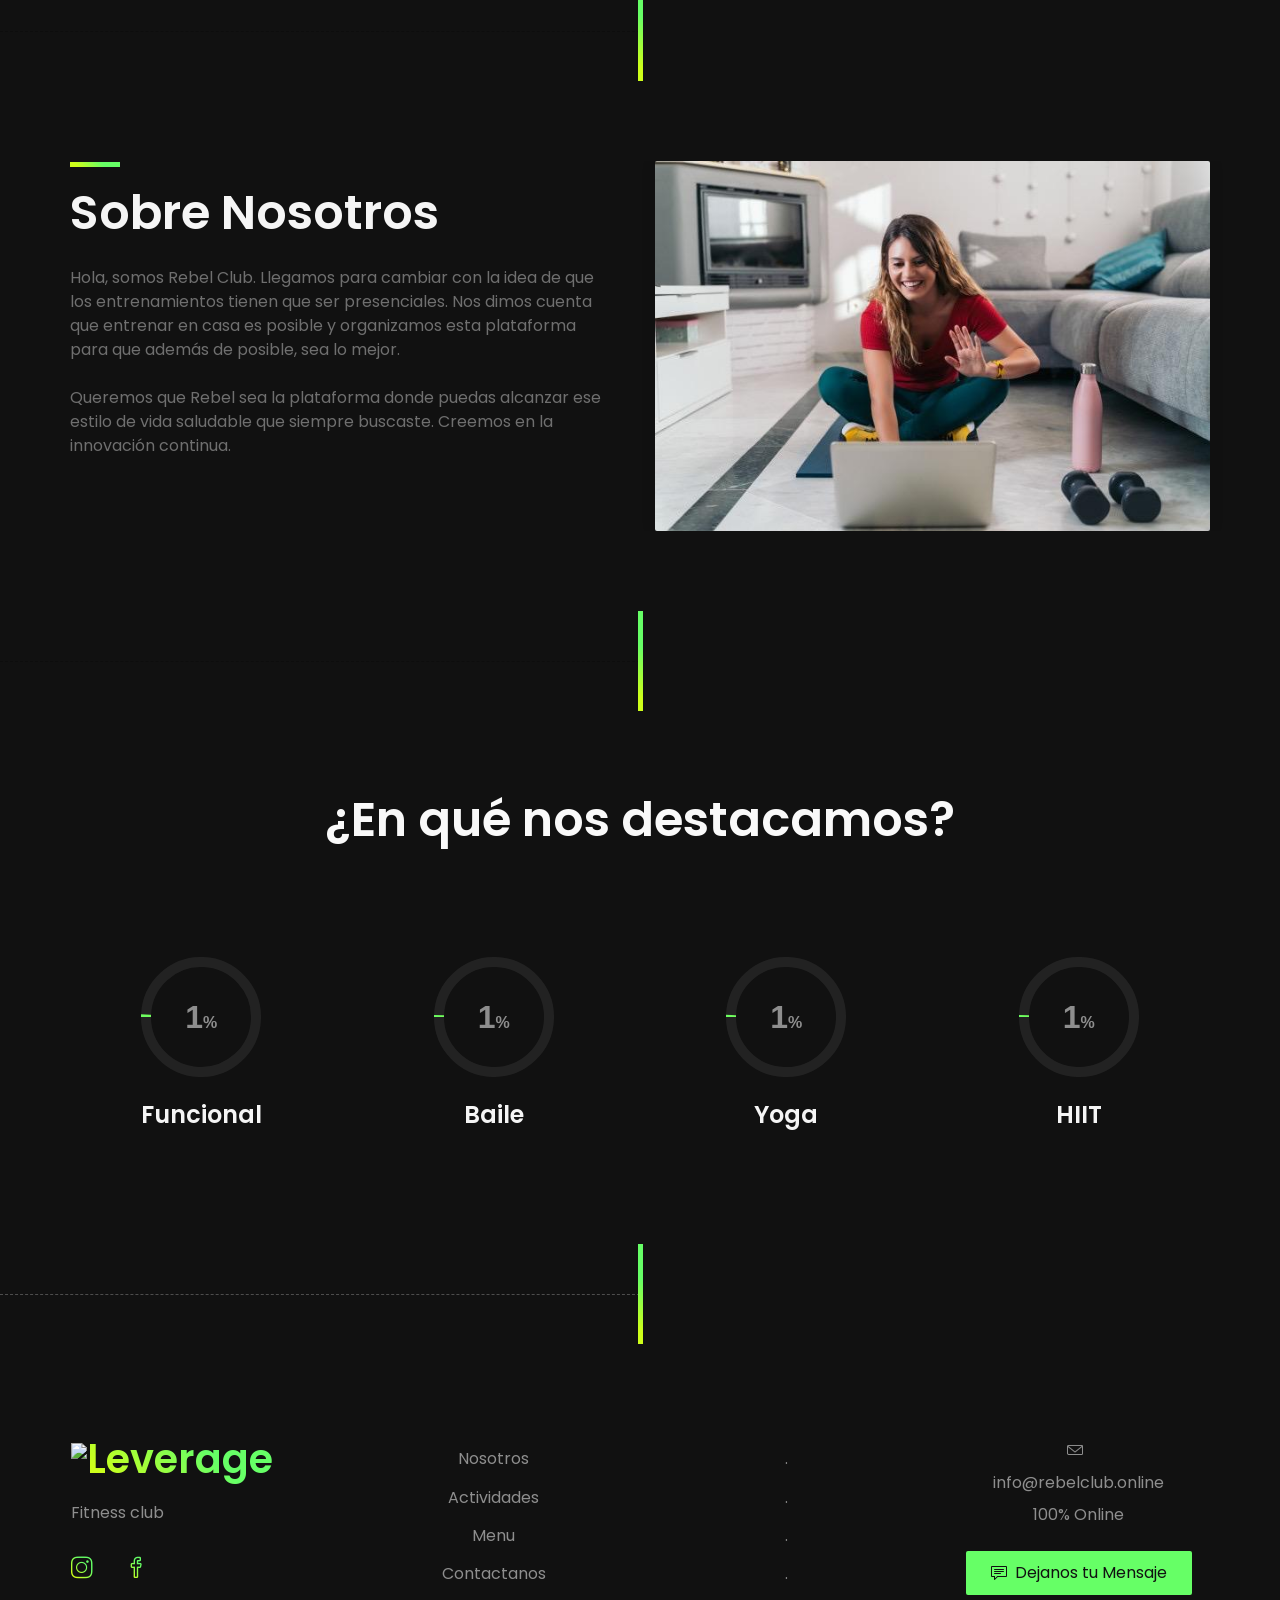
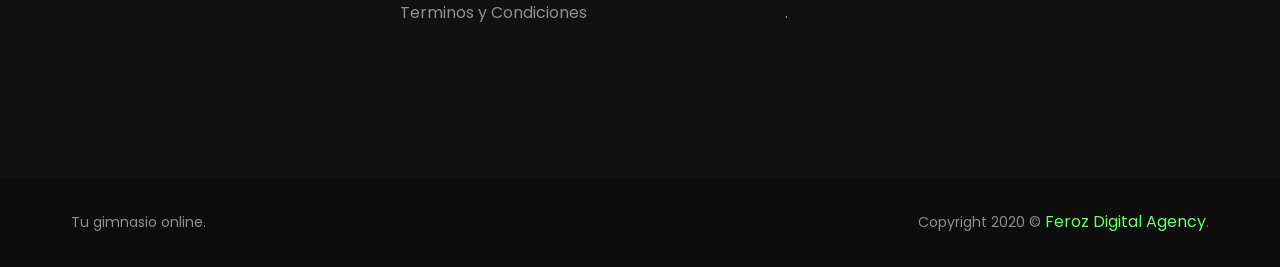
==== commit fc3453f7: "mail.chimp" ====
--- a/index.html
+++ b/index.html
@@ -25,6 +25,11 @@
   <link rel="apple-touch-icon" href="assets/images/apple-touch-icon.png" />
   <link rel="apple-touch-icon" sizes="72x72" href="assets/images/apple-touch-icon-72x72.png" />
   <link rel="apple-touch-icon" sizes="114x114" href="assets/images/rebel.img/Logo Rebel-10.png" />
+
+
+  <!-- Link de Mailchimp -->
+  <link href="//cdn-images.mailchimp.com/embedcode/classic-10_7.css">
+  <!------------------------->
 
   <script src="https://kit.fontawesome.com/eb84364cf4.js" crossorigin="anonymous"></script>
 
@@ -46,8 +51,14 @@
   <link rel="stylesheet" href="assets/css/theme-light-green.css" />
 
   <!-- ==============================================
-        Theme Settings
-        =============================================== -->
+
+    Mail Chimp
+<-------------------------------------------------->
+
+  <link href="//cdn-images.mailchimp.com/embedcode/classic-10_7.css" />
+
+  <!-- Theme Settings -->
+  <!--  -------------------------------  -->
   <style>
     :root {
       --header-bg-color: #111111;
@@ -66,6 +77,17 @@
 
       --footer-bg-color: #111111;
     }
+
+
+
+    #mc_embed_signup {
+      background: #fff;
+      clear: left;
+      font: 14px Helvetica, Arial, sans-serif;
+    }
+
+    /* Add your own Mailchimp form style overrides in your site stylesheet or in this style block.
+	   We recommend moving this block and the preceding CSS link to the HEAD of your HTML file. */
   </style>
 </head>
 
@@ -292,7 +314,9 @@
                 <fieldset class="step-group">
                   <div class="row">
                     <div class="col-12 input-group p-0">
-                      <form method="POST" data-netlify="true">
+                      <form
+                        action="https://online.us10.list-manage.com/subscribe/post?u=f7c499c7e35eb82760bccb36e&amp;id=de4448fb63"
+                        method="POST" data-netlify="true">
                         <input type="text" name="Nombre" data-minlength="3" class="form-control" placeholder="Nombre"
                           required />
                     </div>
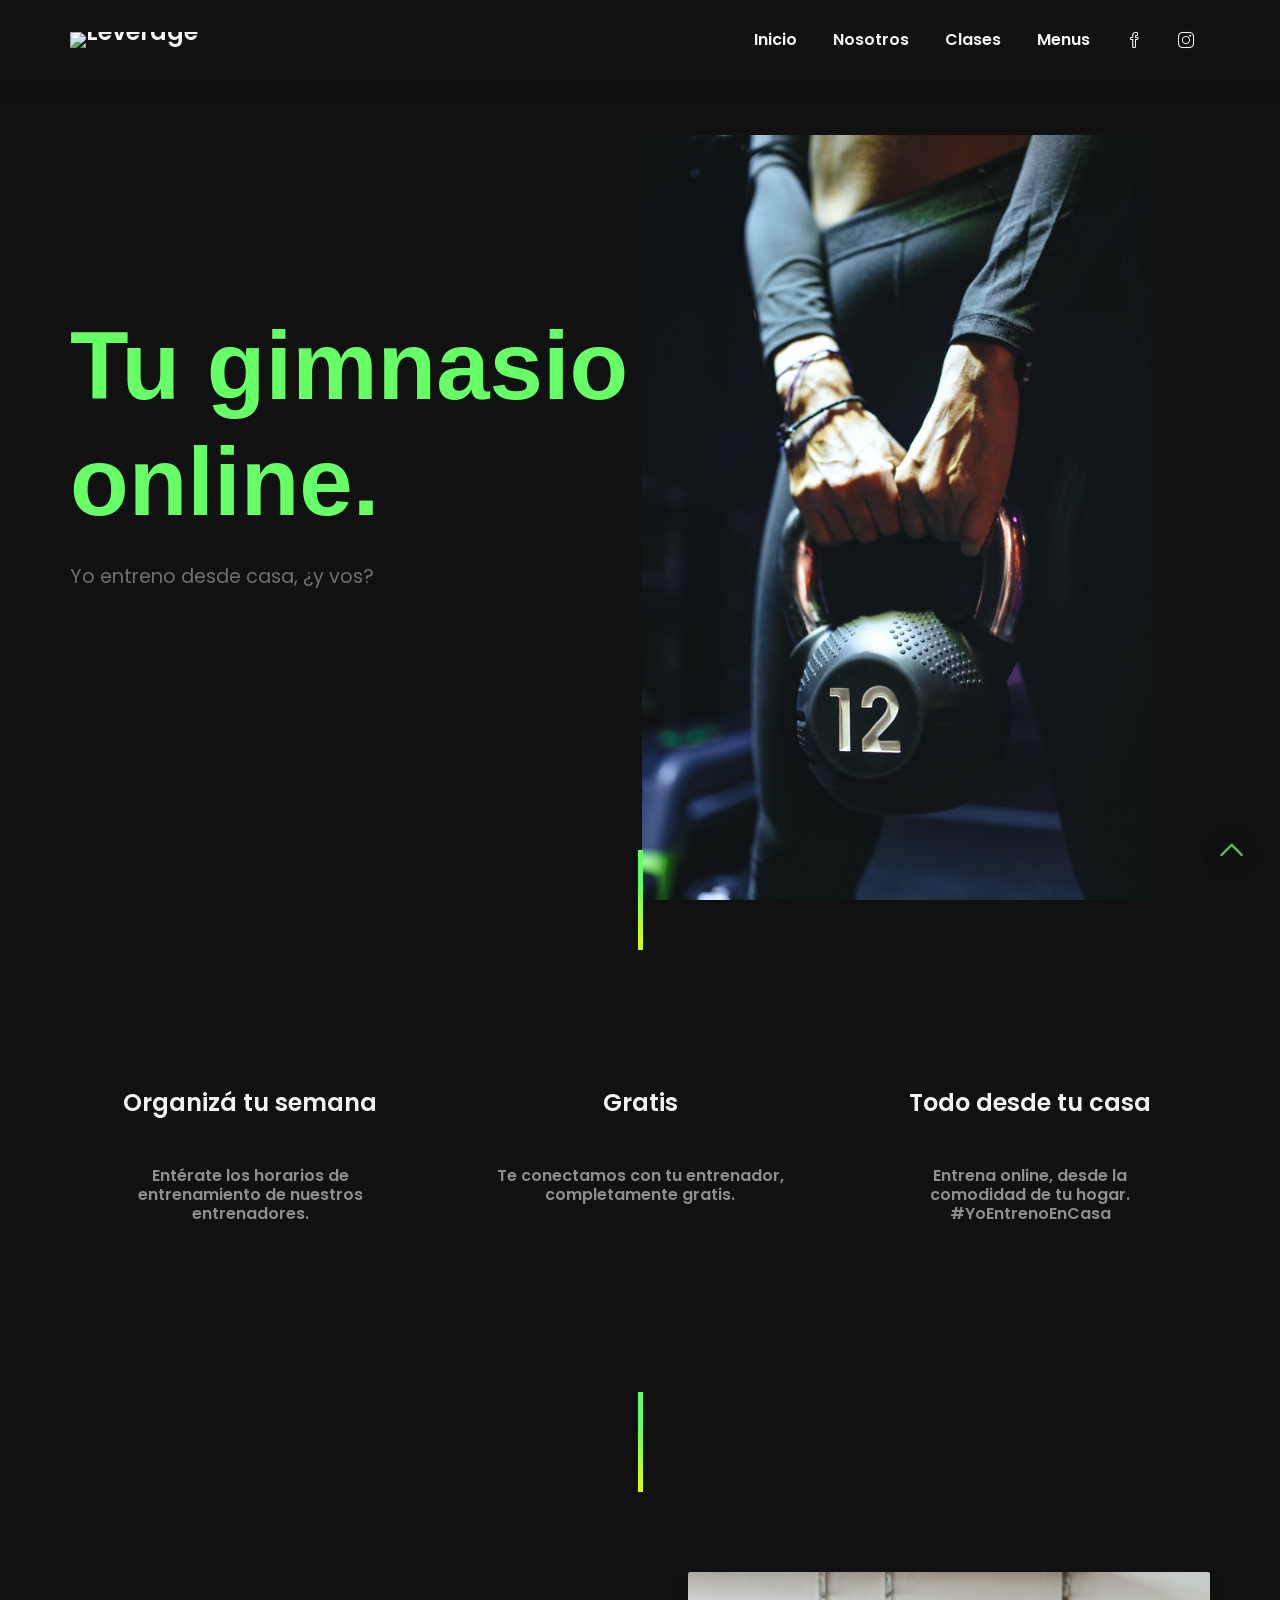
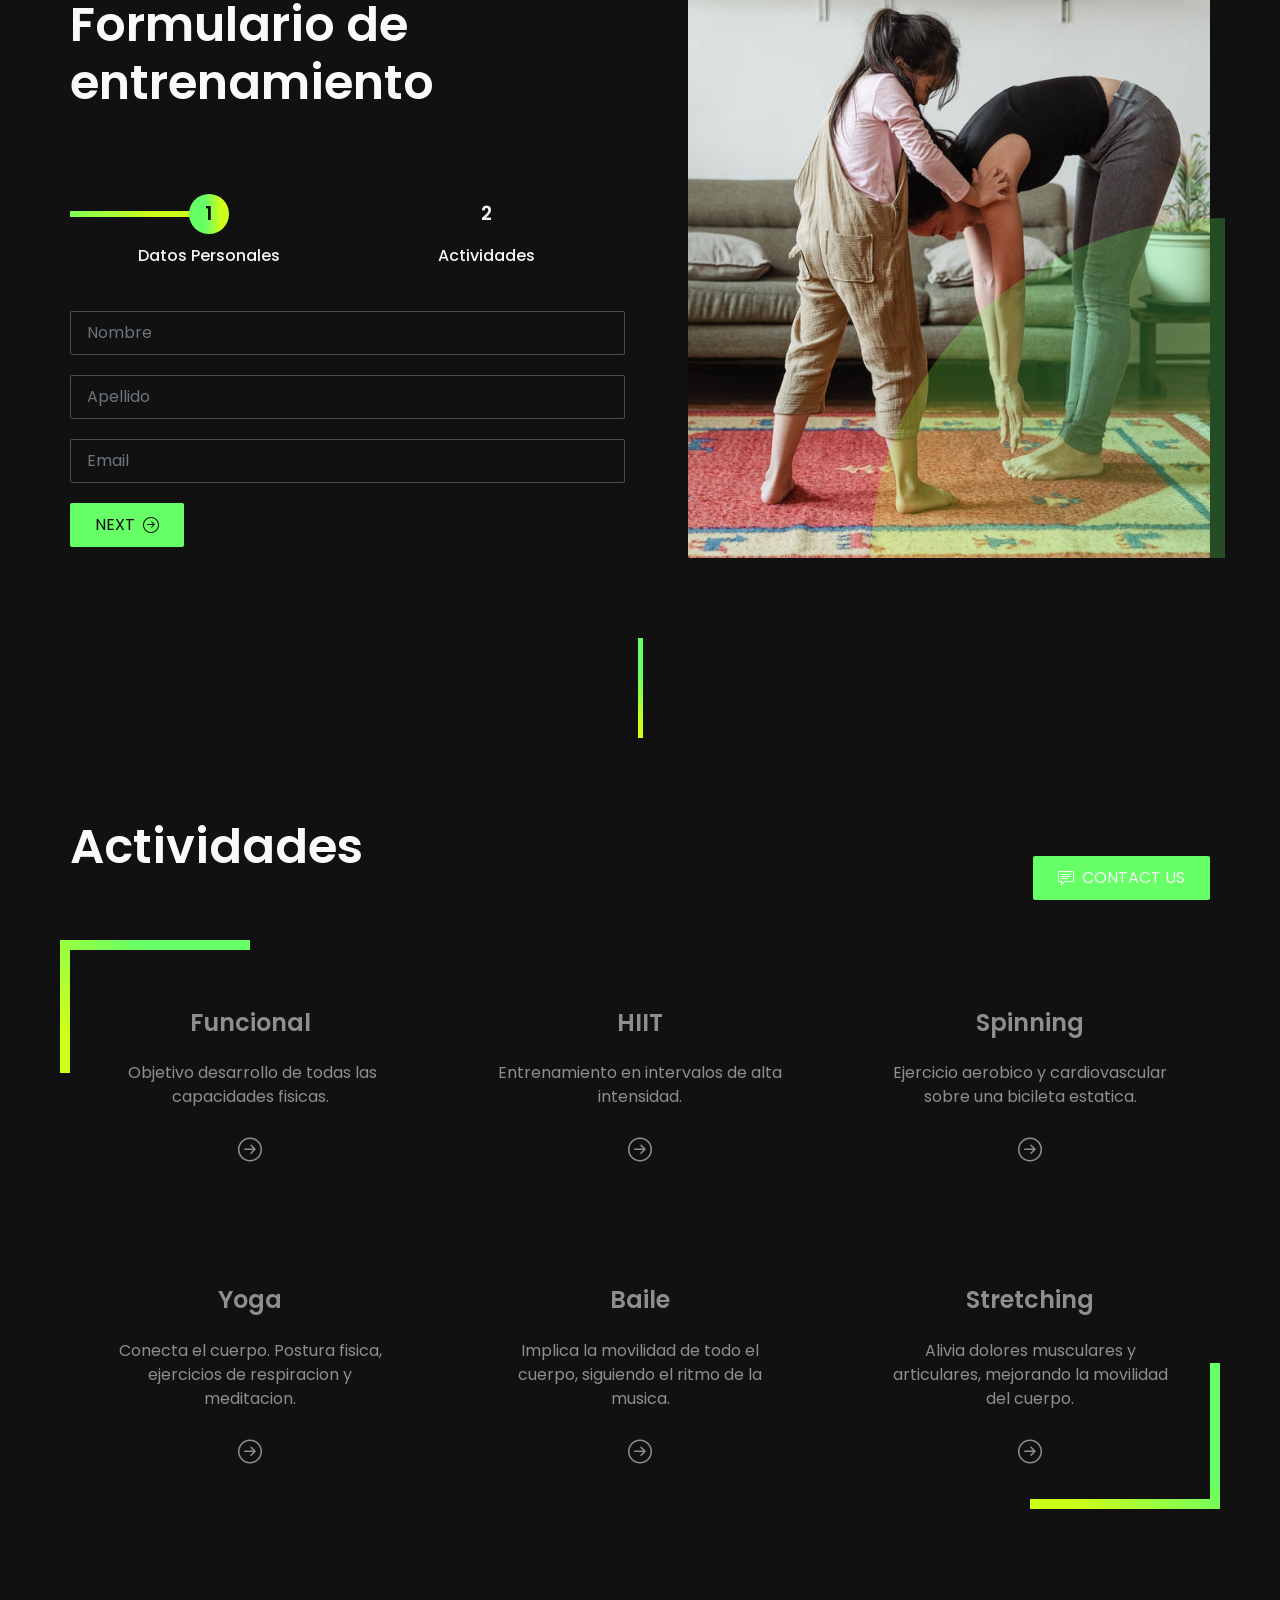
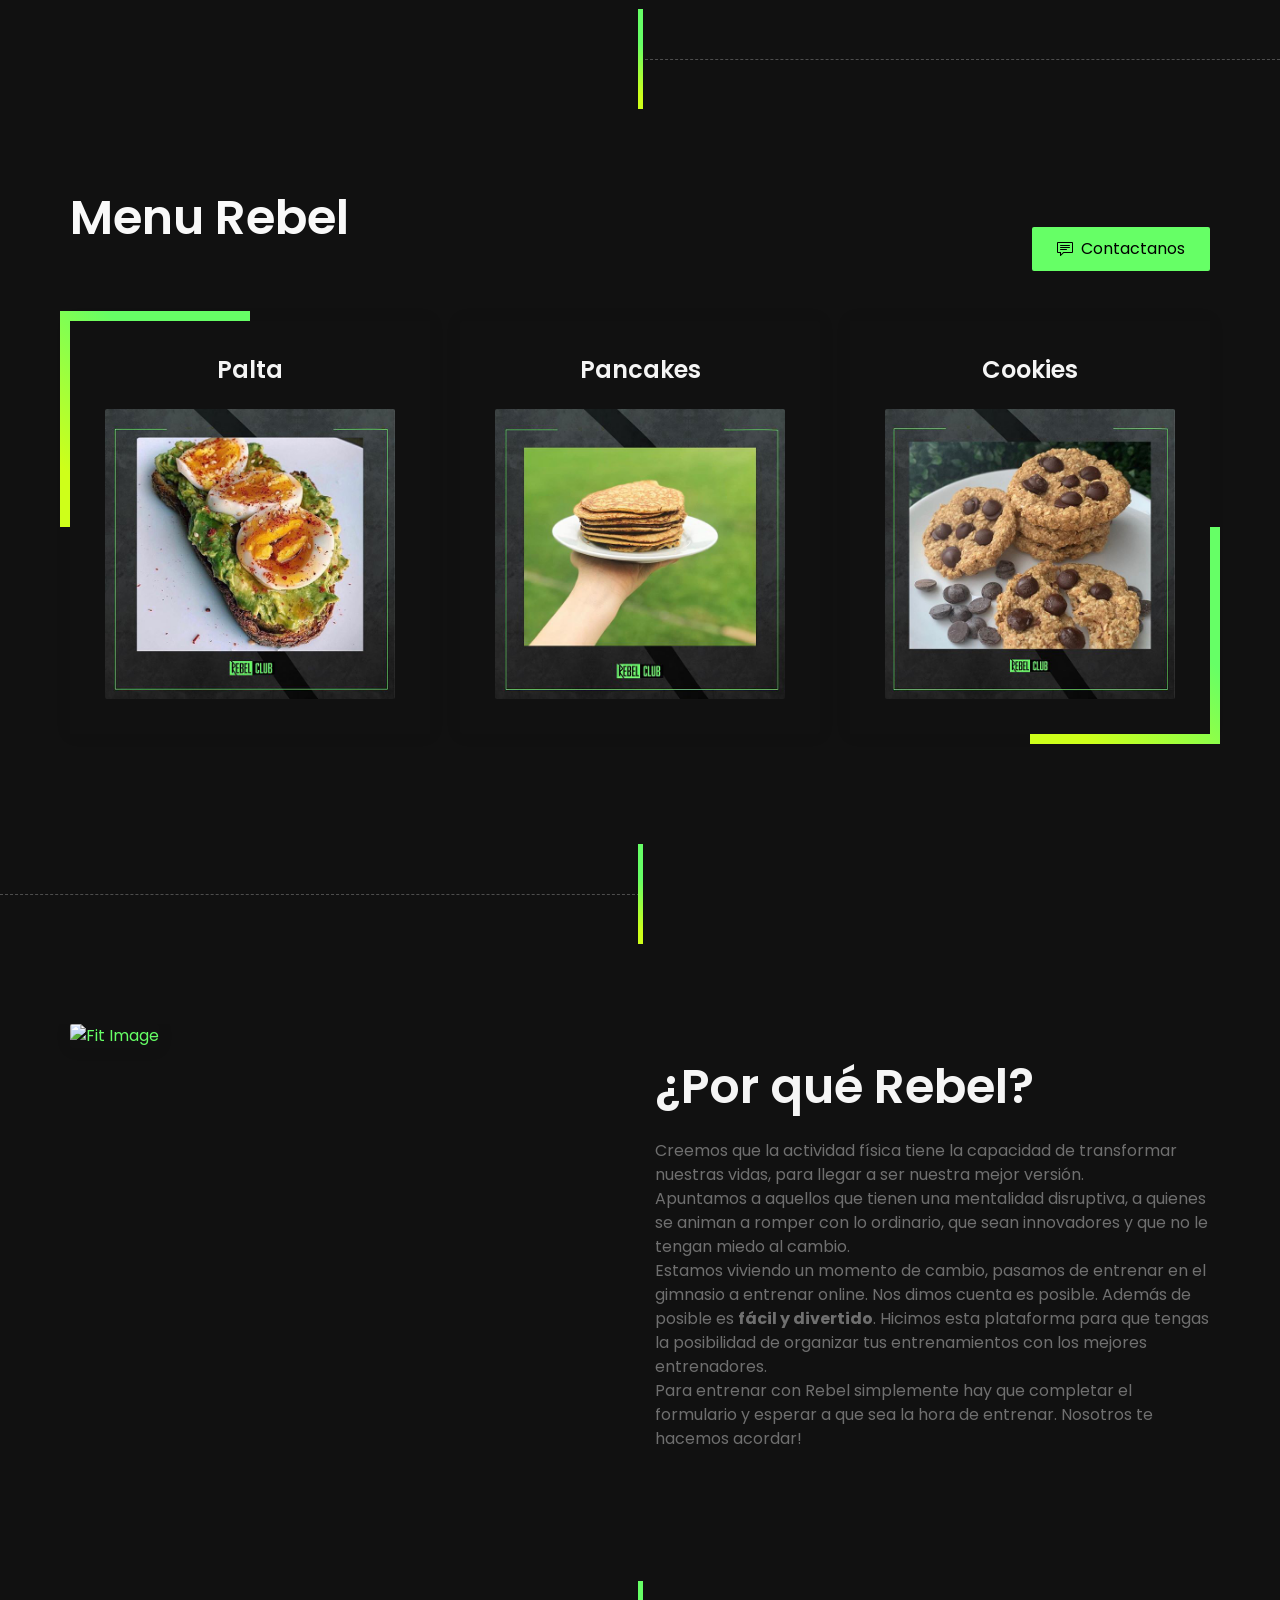
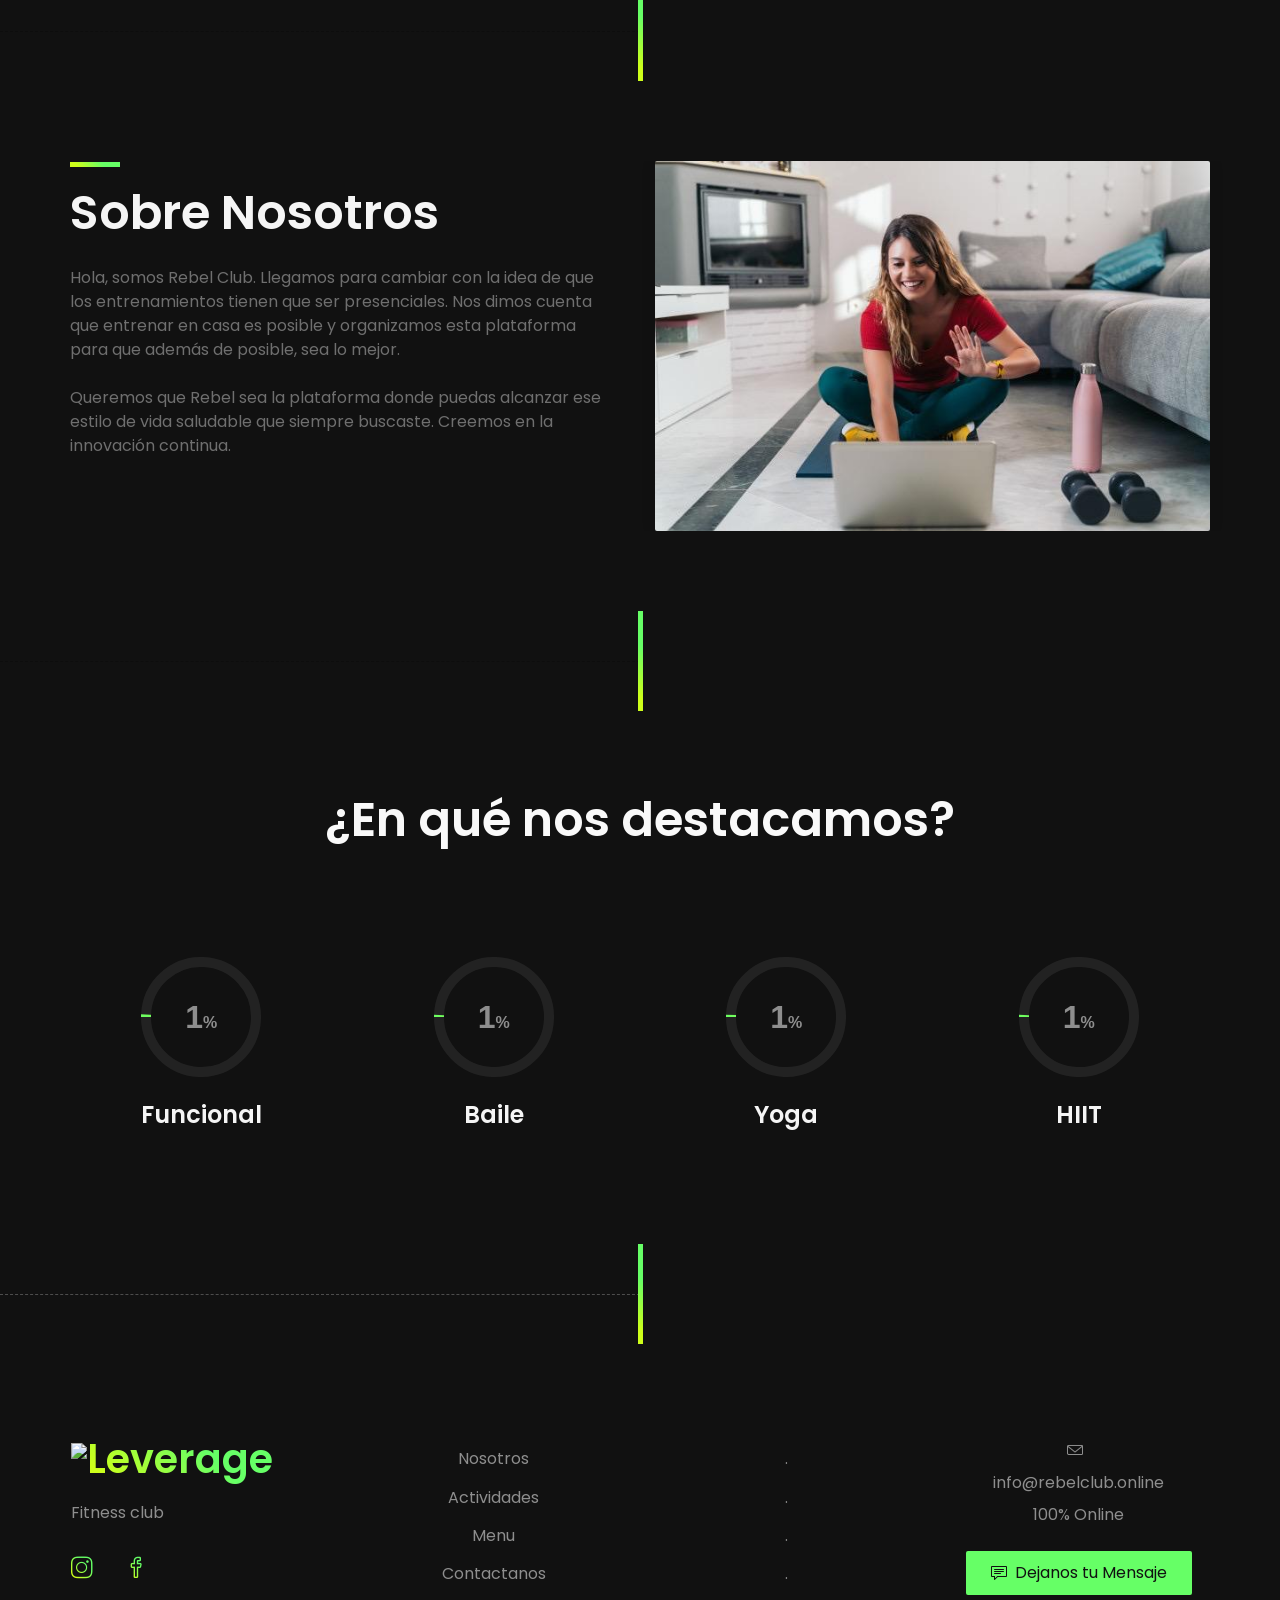
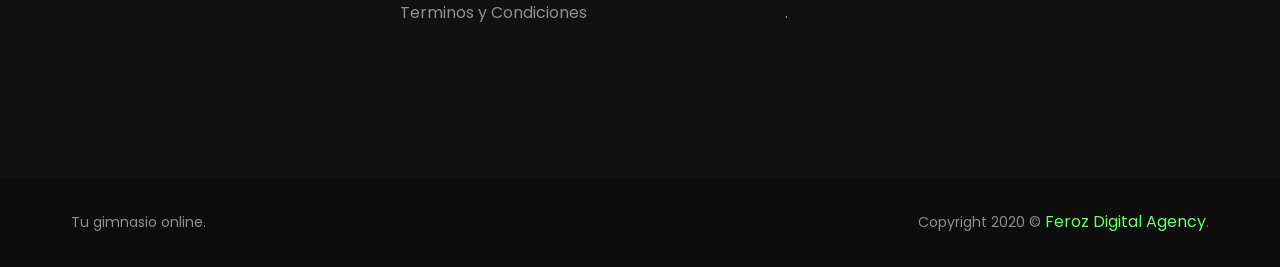
==== commit b777a6c3: "arreglo" ====
--- a/index.html
+++ b/index.html
@@ -25,11 +25,6 @@
   <link rel="apple-touch-icon" href="assets/images/apple-touch-icon.png" />
   <link rel="apple-touch-icon" sizes="72x72" href="assets/images/apple-touch-icon-72x72.png" />
   <link rel="apple-touch-icon" sizes="114x114" href="assets/images/rebel.img/Logo Rebel-10.png" />
-
-
-  <!-- Link de Mailchimp -->
-  <link href="//cdn-images.mailchimp.com/embedcode/classic-10_7.css">
-  <!------------------------->
 
   <script src="https://kit.fontawesome.com/eb84364cf4.js" crossorigin="anonymous"></script>
 
@@ -51,14 +46,8 @@
   <link rel="stylesheet" href="assets/css/theme-light-green.css" />
 
   <!-- ==============================================
-
-    Mail Chimp
-<-------------------------------------------------->
-
-  <link href="//cdn-images.mailchimp.com/embedcode/classic-10_7.css" />
-
-  <!-- Theme Settings -->
-  <!--  -------------------------------  -->
+        Theme Settings
+        =============================================== -->
   <style>
     :root {
       --header-bg-color: #111111;
@@ -77,17 +66,6 @@
 
       --footer-bg-color: #111111;
     }
-
-
-
-    #mc_embed_signup {
-      background: #fff;
-      clear: left;
-      font: 14px Helvetica, Arial, sans-serif;
-    }
-
-    /* Add your own Mailchimp form style overrides in your site stylesheet or in this style block.
-	   We recommend moving this block and the preceding CSS link to the HEAD of your HTML file. */
   </style>
 </head>
 
@@ -314,9 +292,7 @@
                 <fieldset class="step-group">
                   <div class="row">
                     <div class="col-12 input-group p-0">
-                      <form
-                        action="https://online.us10.list-manage.com/subscribe/post?u=f7c499c7e35eb82760bccb36e&amp;id=de4448fb63"
-                        method="POST" data-netlify="true">
+                      <form method="POST" data-netlify="true">
                         <input type="text" name="Nombre" data-minlength="3" class="form-control" placeholder="Nombre"
                           required />
                     </div>
@@ -1229,7 +1205,7 @@
           </div>
           <div class="col-12 col-md-6 p-3 text-center text-lg-right">
             <p>
-              Copyright 2020 © <a href=""></a>
+              Copyright 2020 ©️ <a href=""></a>
               <a href="https://www.ferozagency.com/" target="_blank">Feroz Digital Agency</a>.
             </p>
           </div>
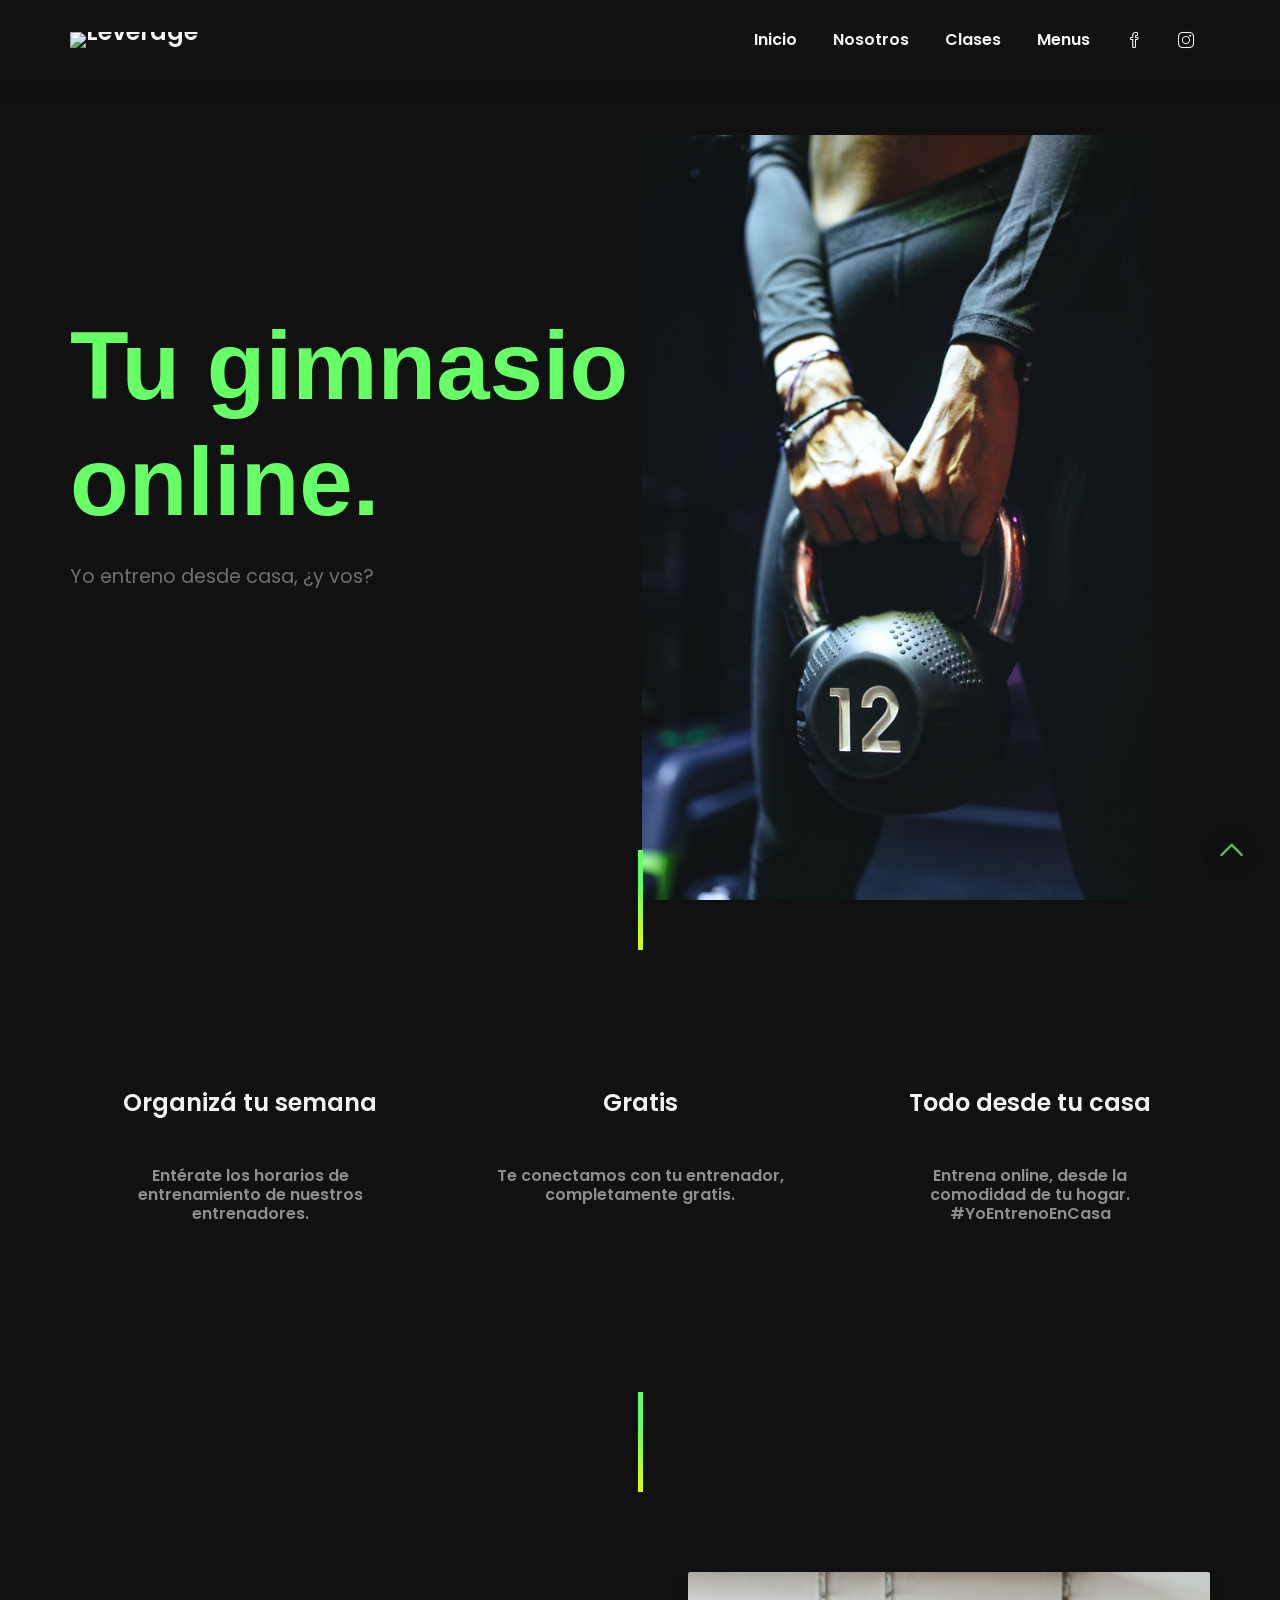
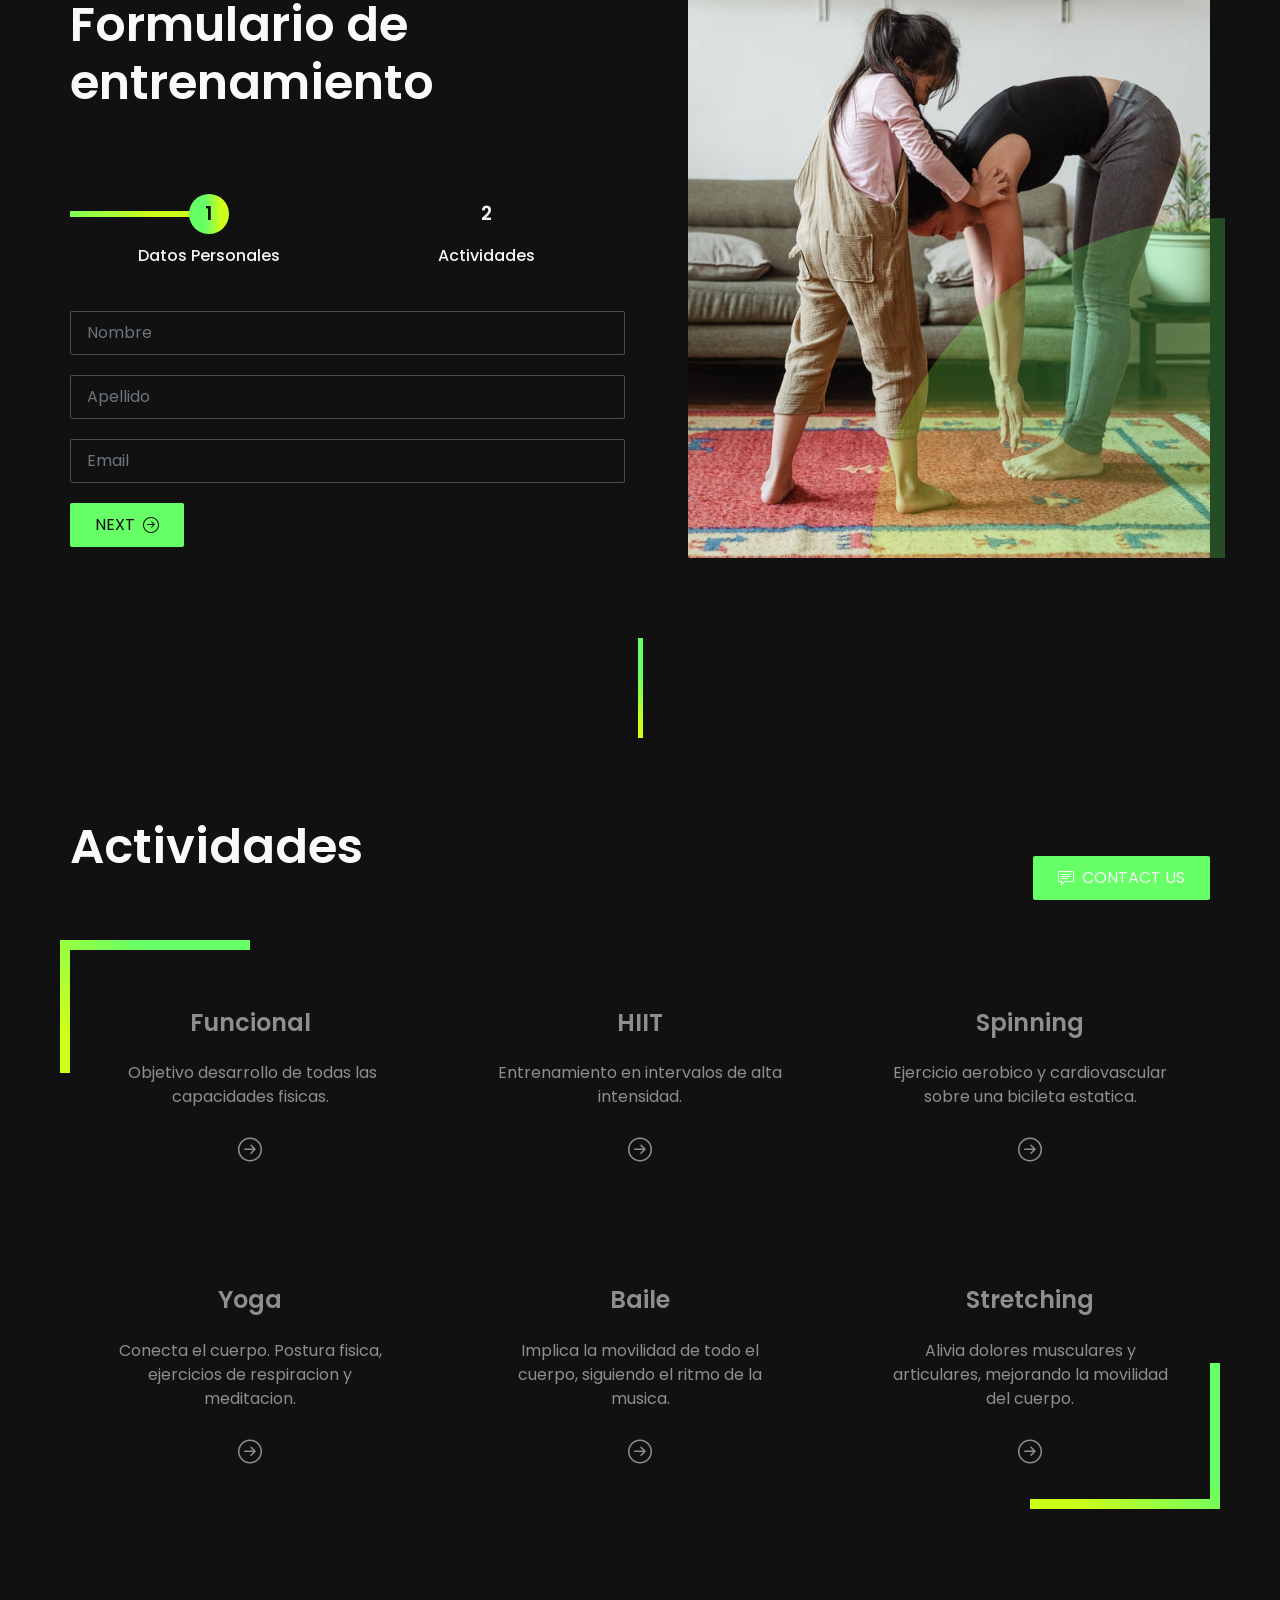
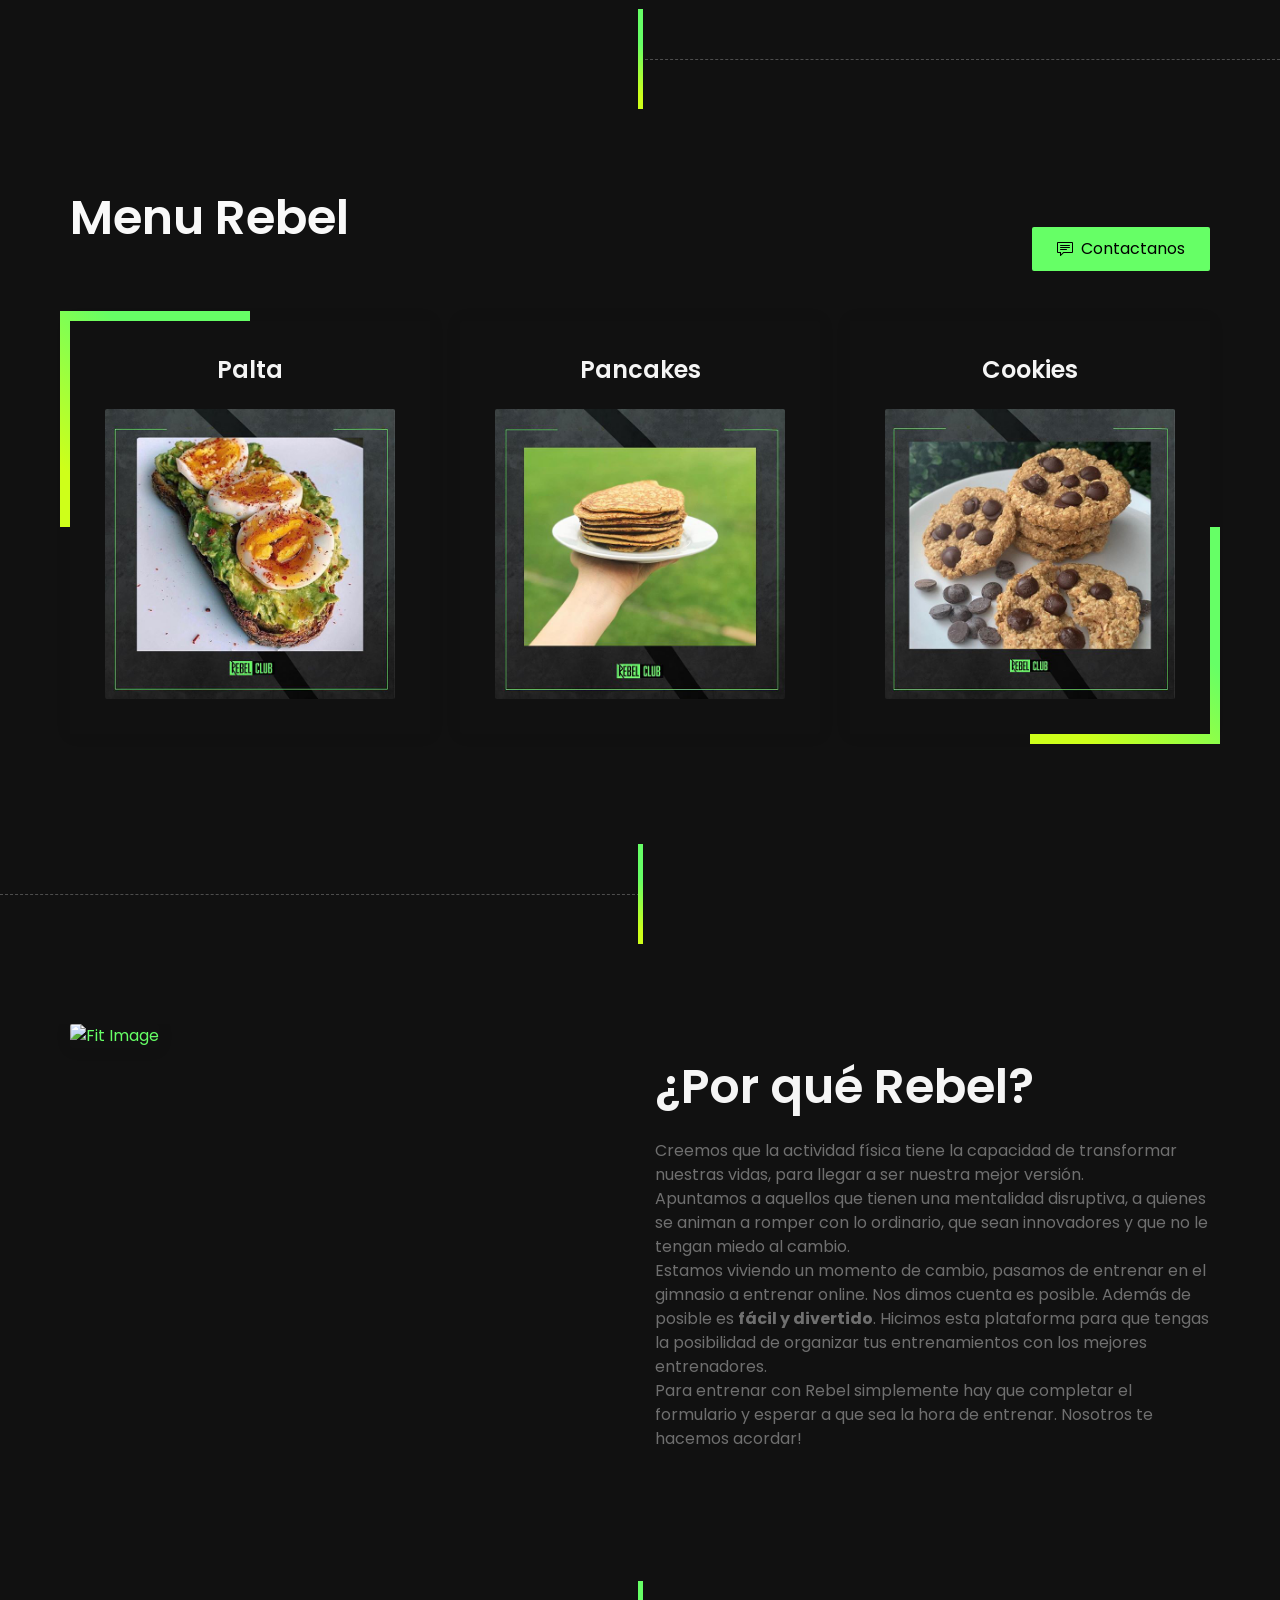
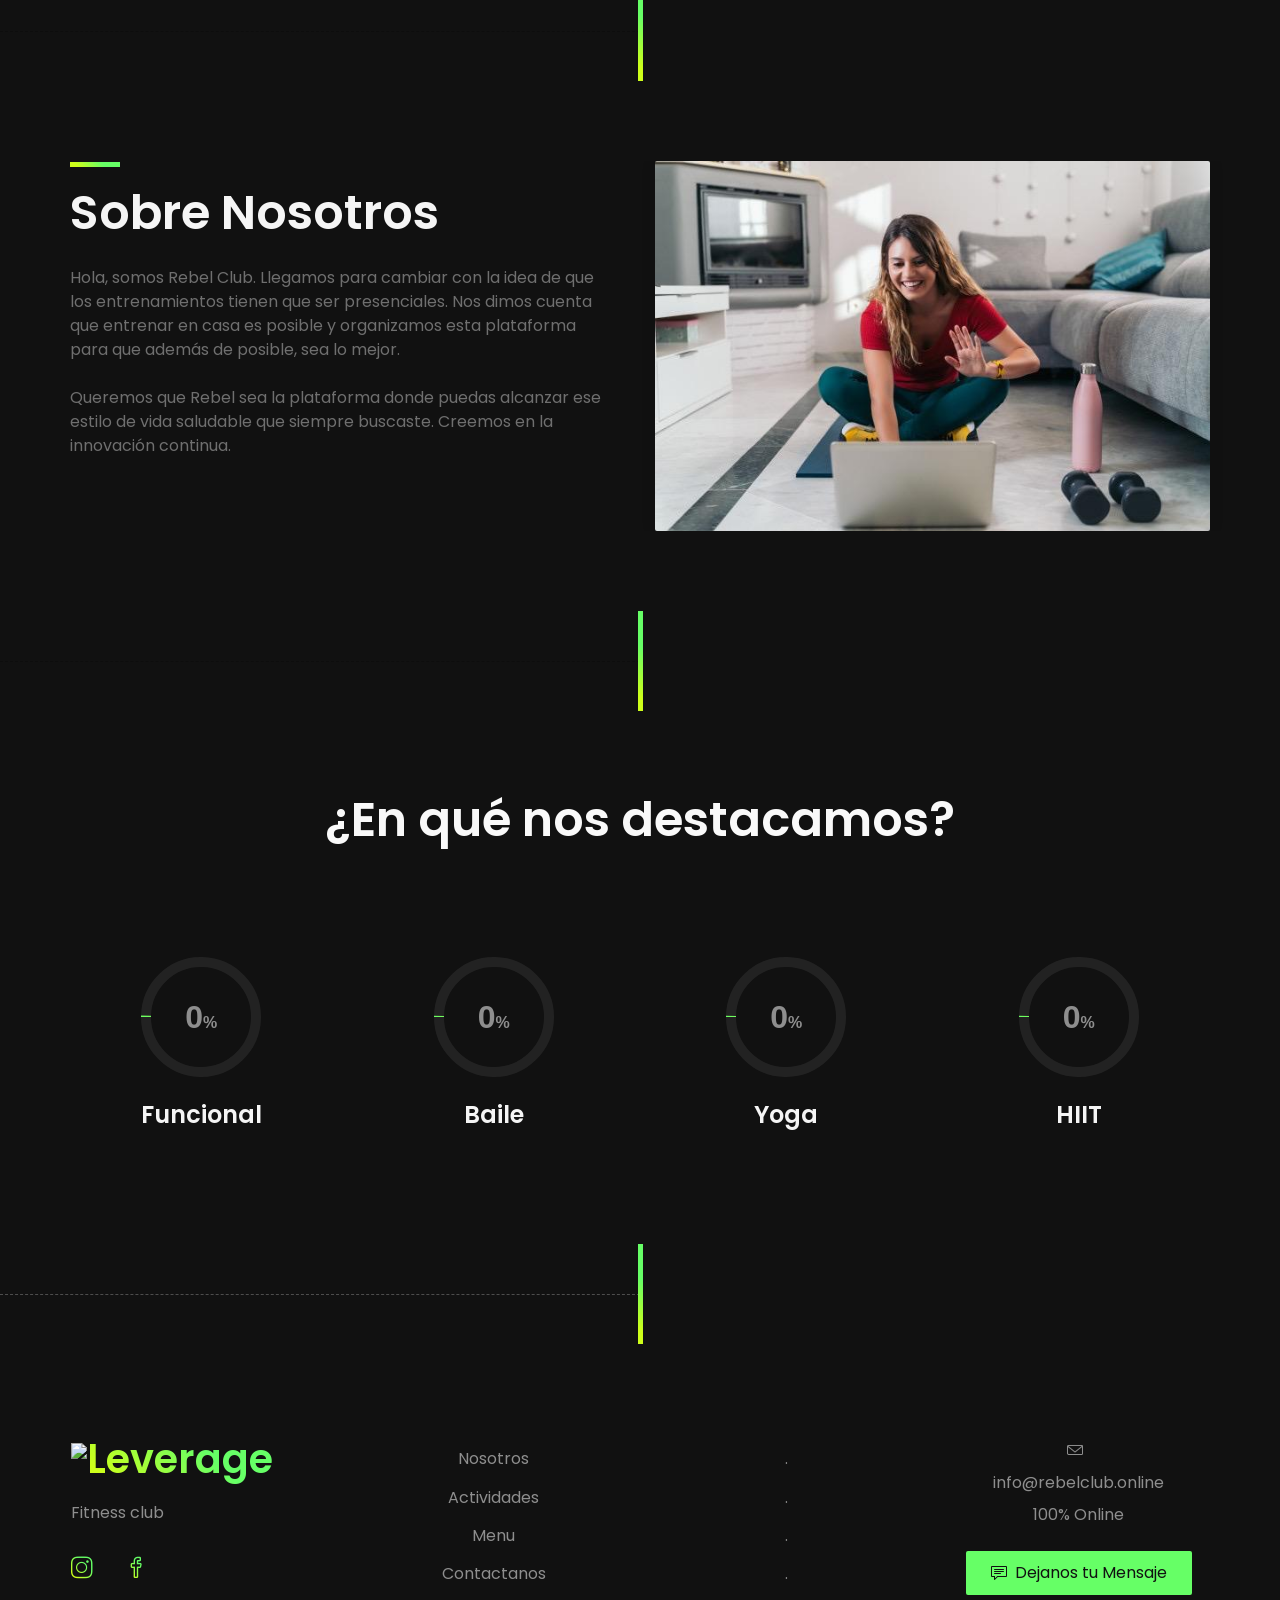
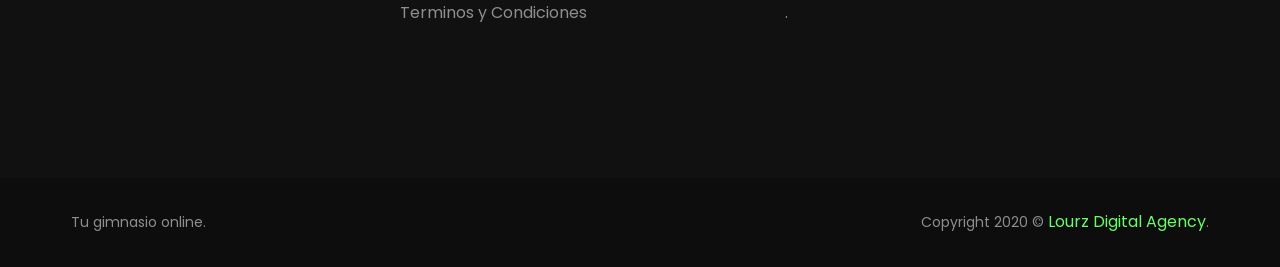
==== commit b2330bd5: "lourz" ====
--- a/index.html
+++ b/index.html
@@ -1206,7 +1206,7 @@
           <div class="col-12 col-md-6 p-3 text-center text-lg-right">
             <p>
               Copyright 2020 ©️ <a href=""></a>
-              <a href="https://www.ferozagency.com/" target="_blank">Feroz Digital Agency</a>.
+              <a href="https://www.lourz.com/" target="_blank">Lourz Digital Agency</a>.
             </p>
           </div>
         </div>
